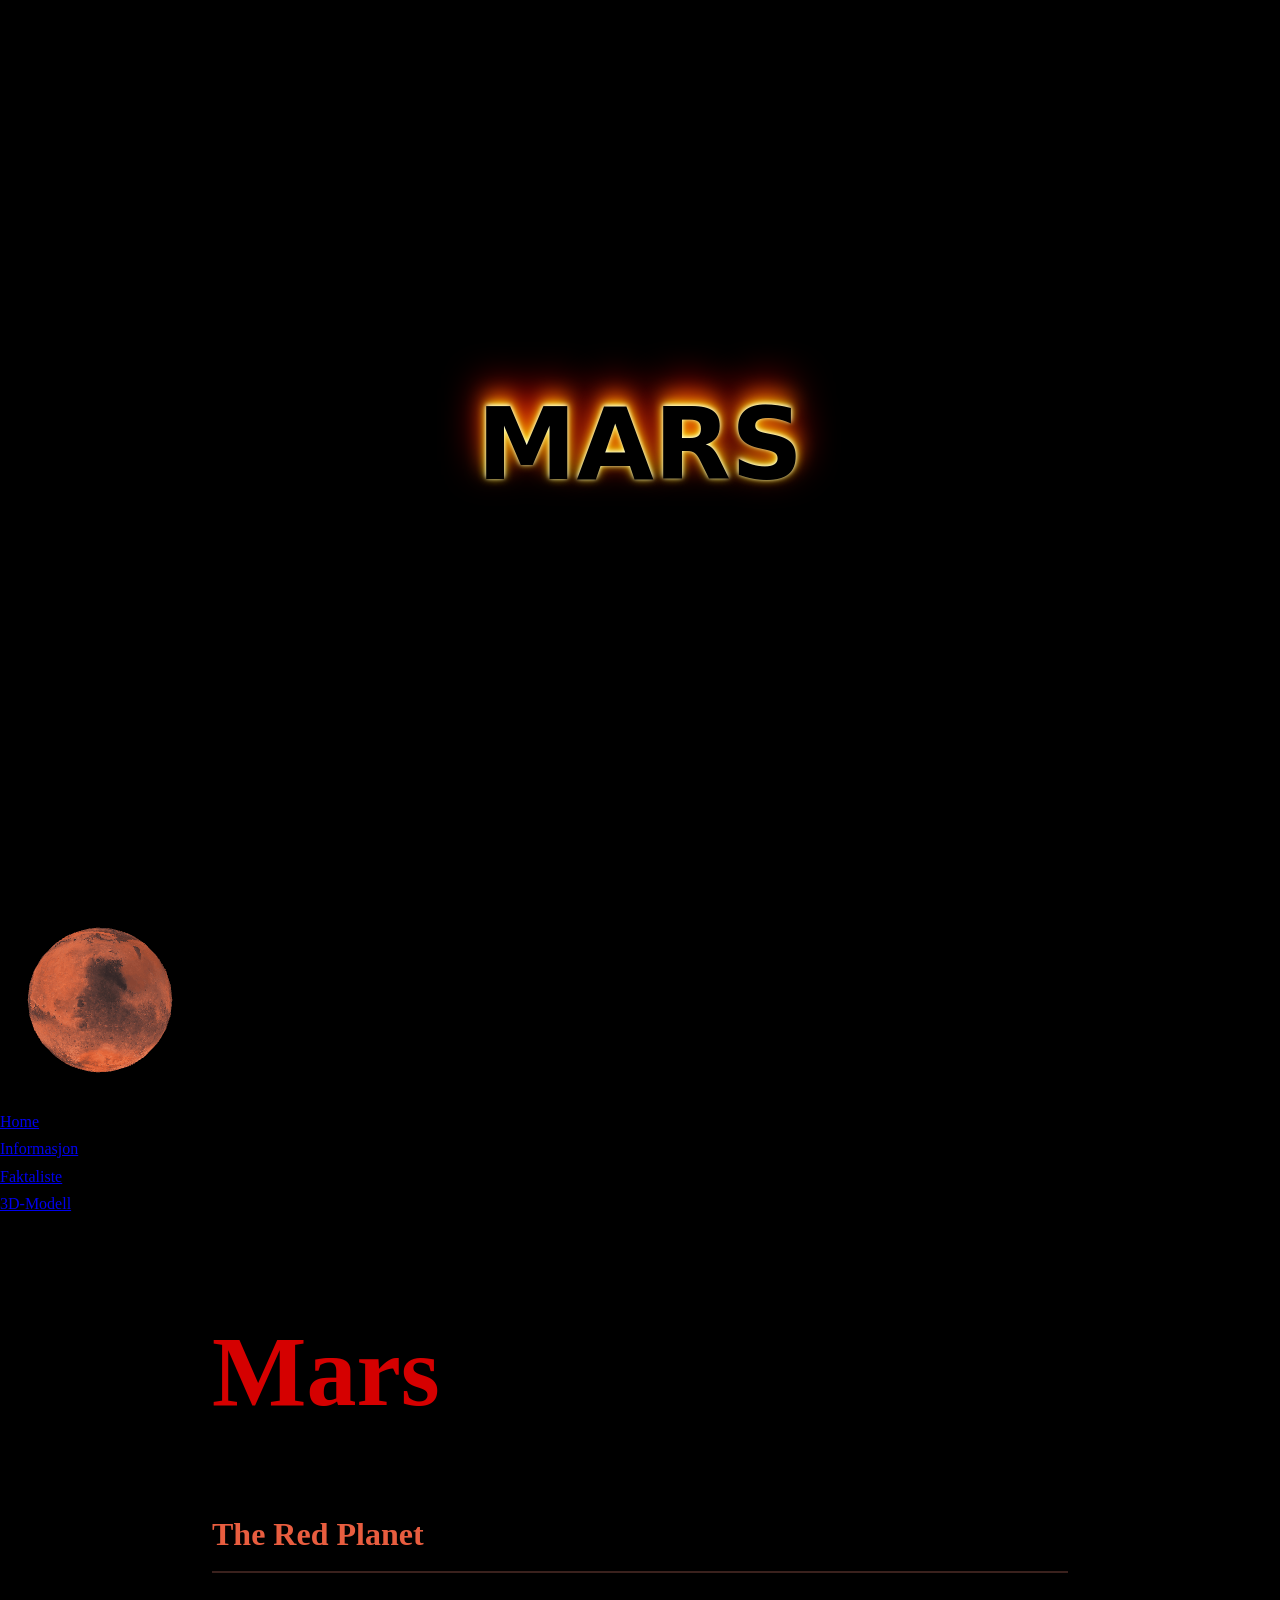
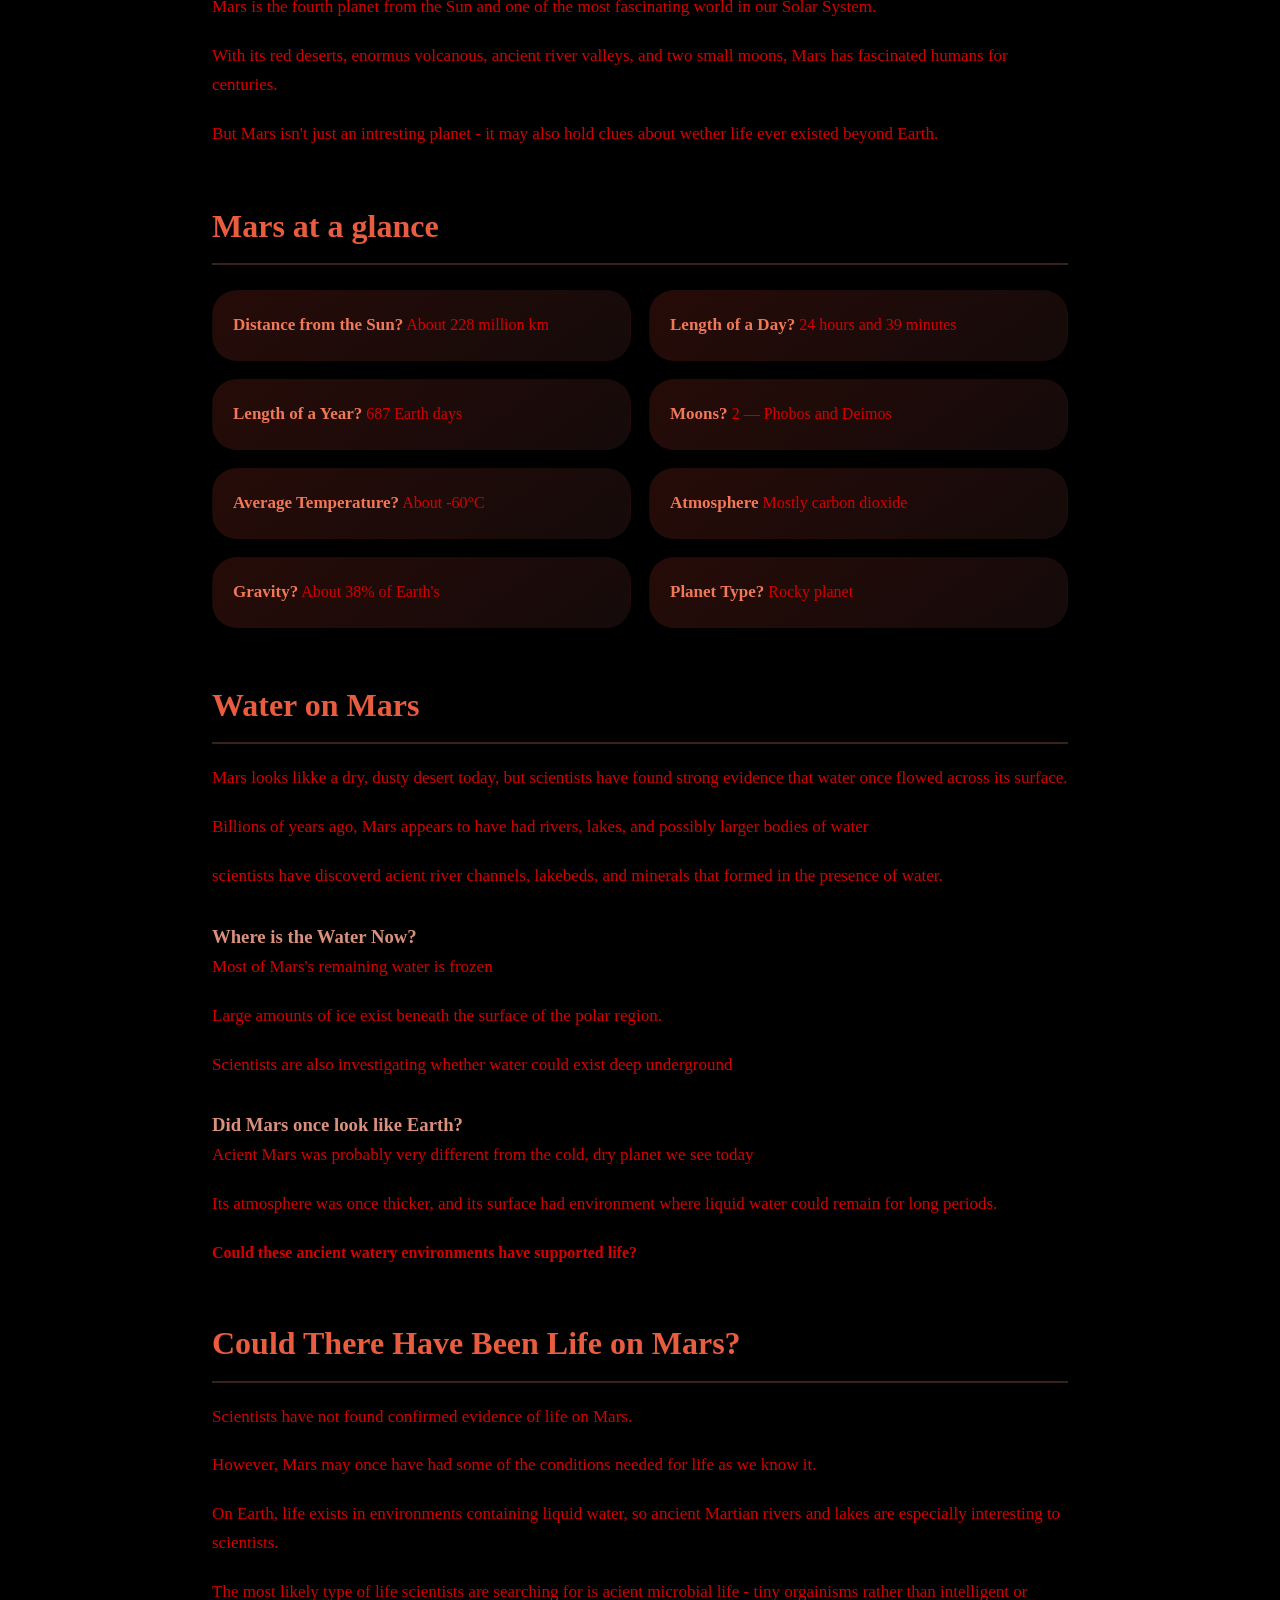
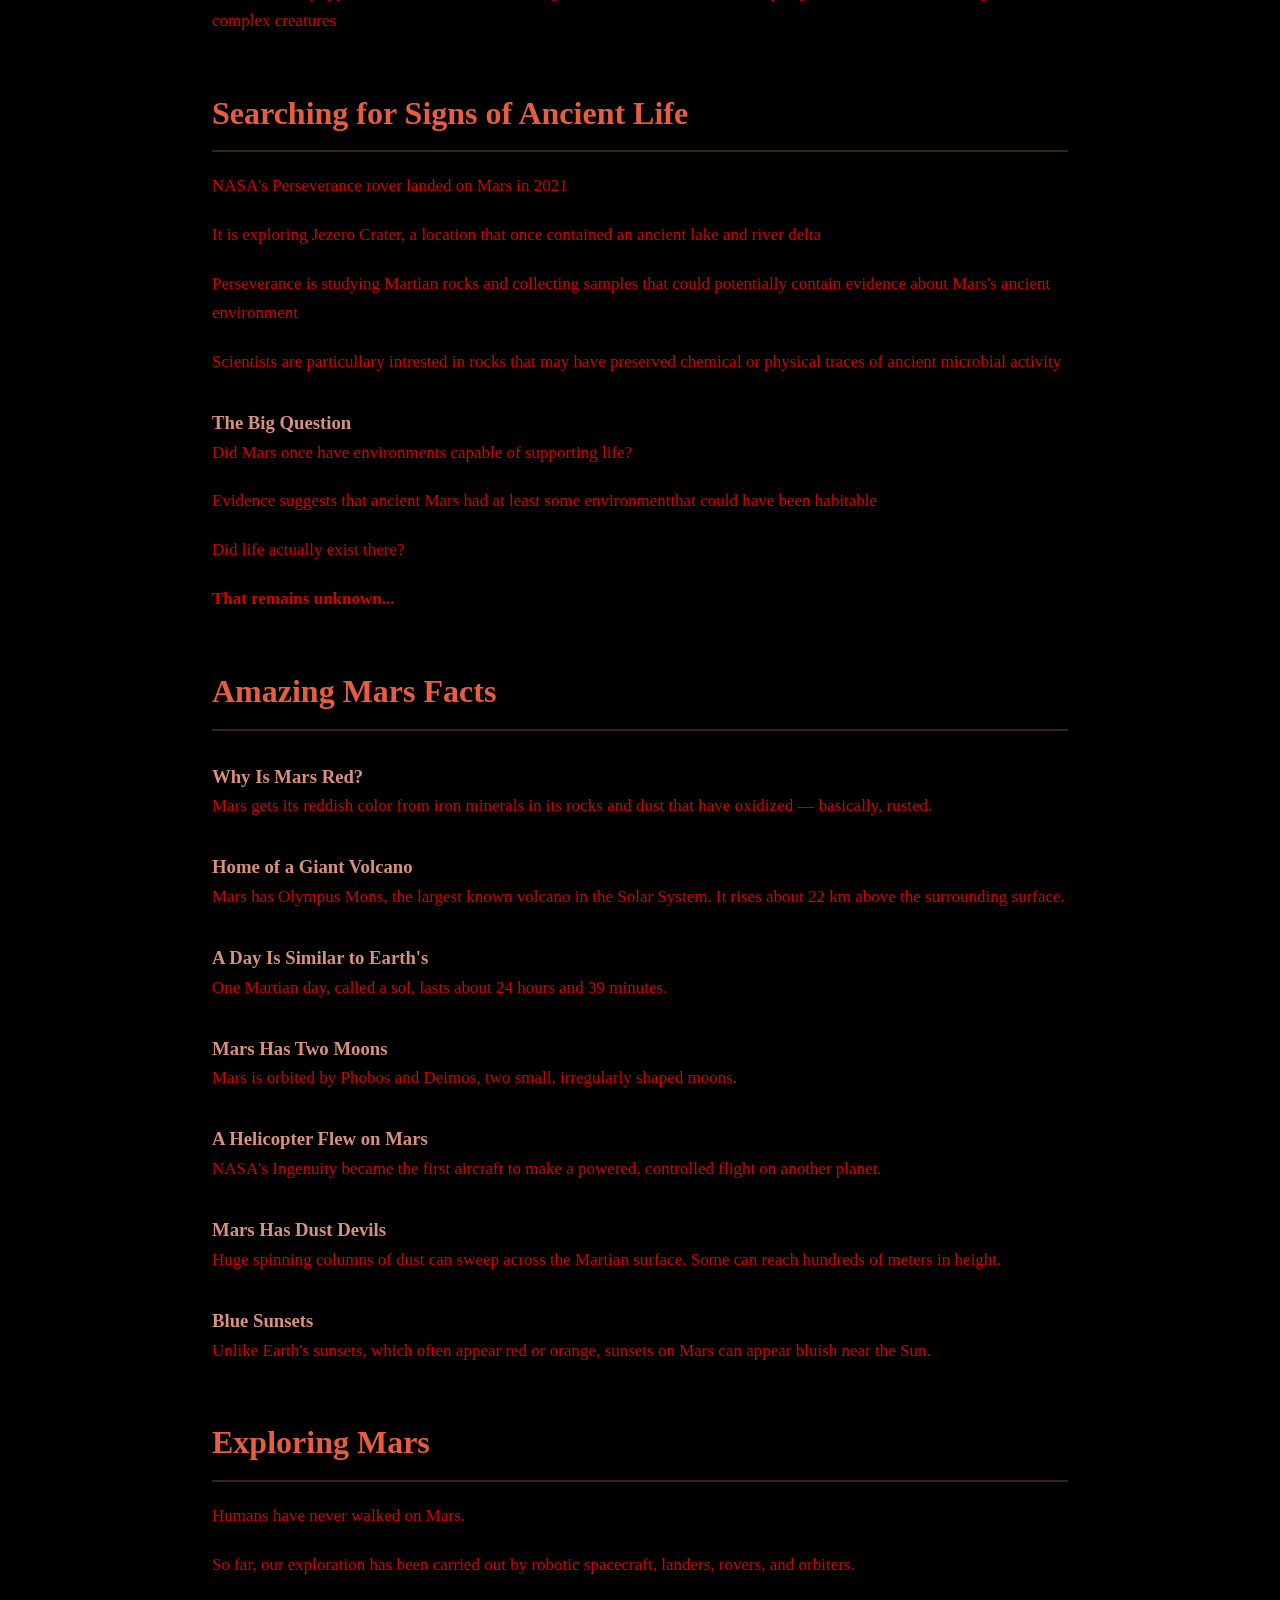
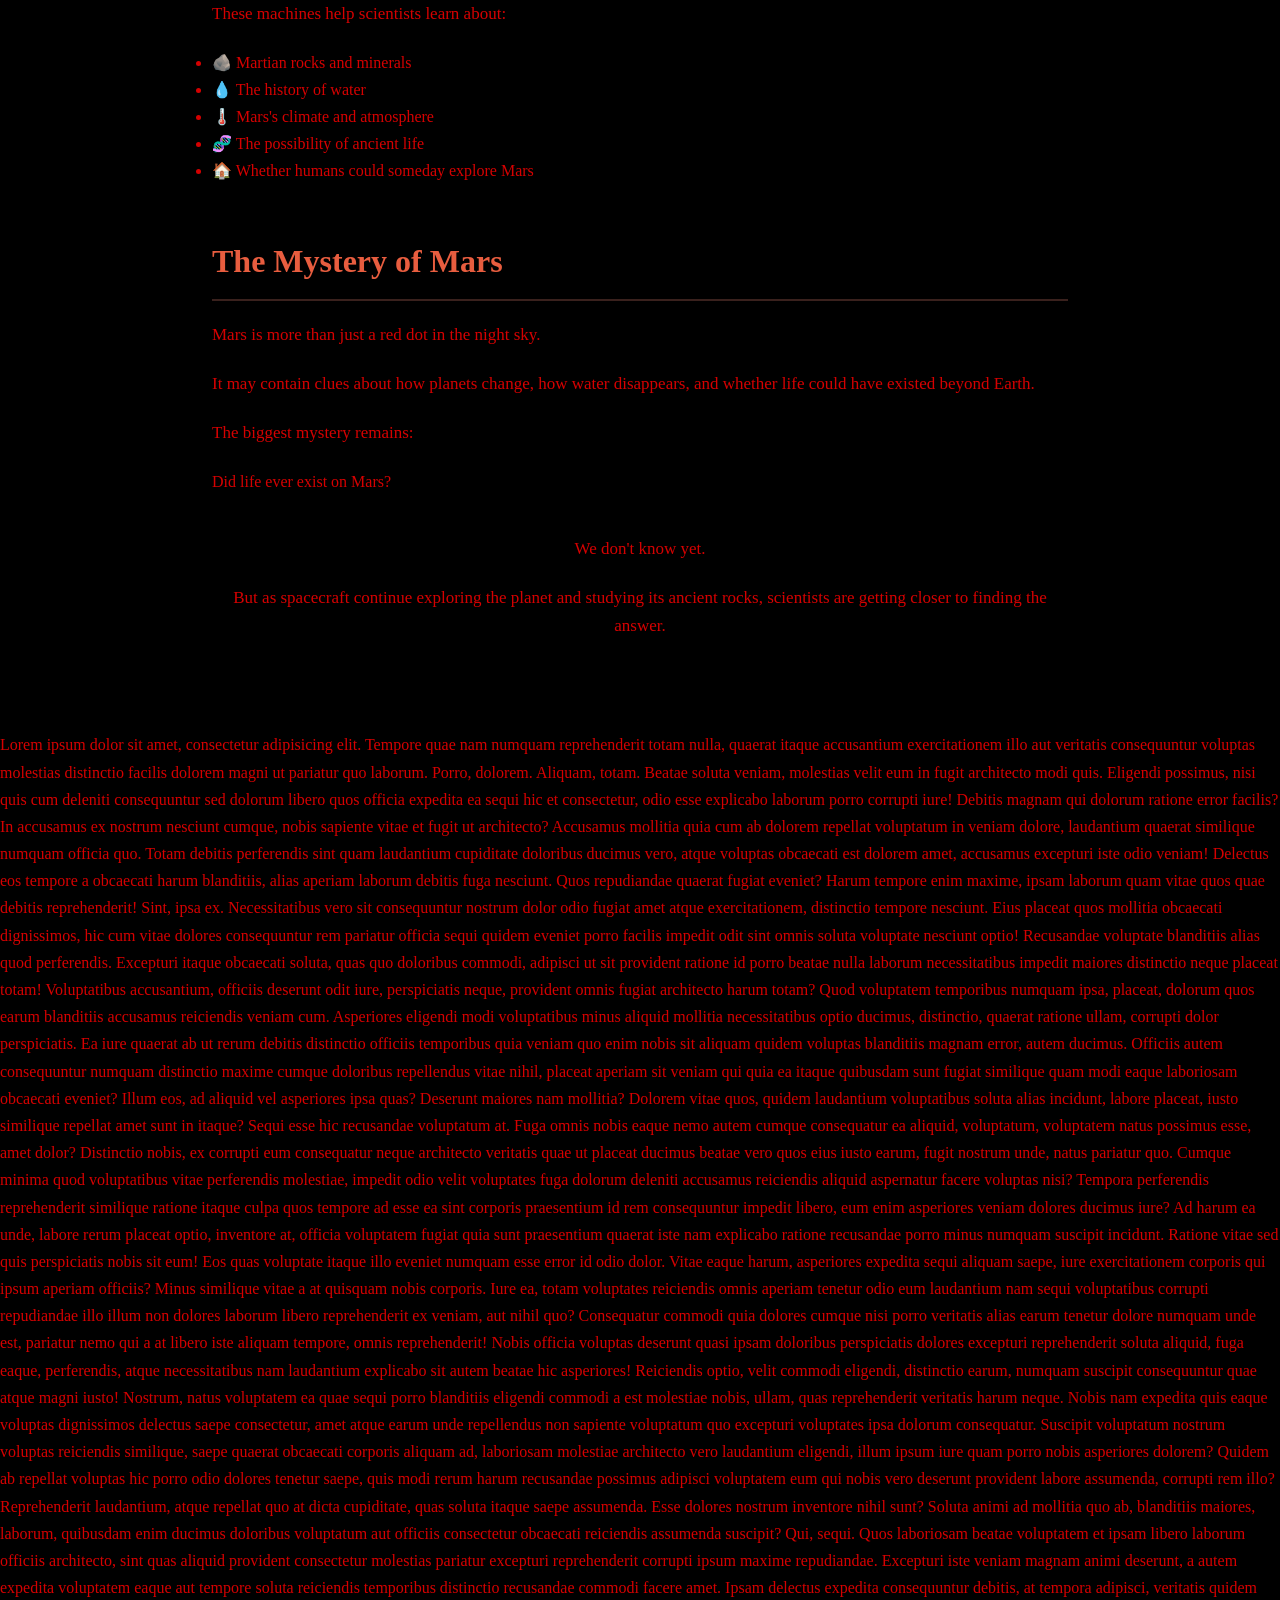
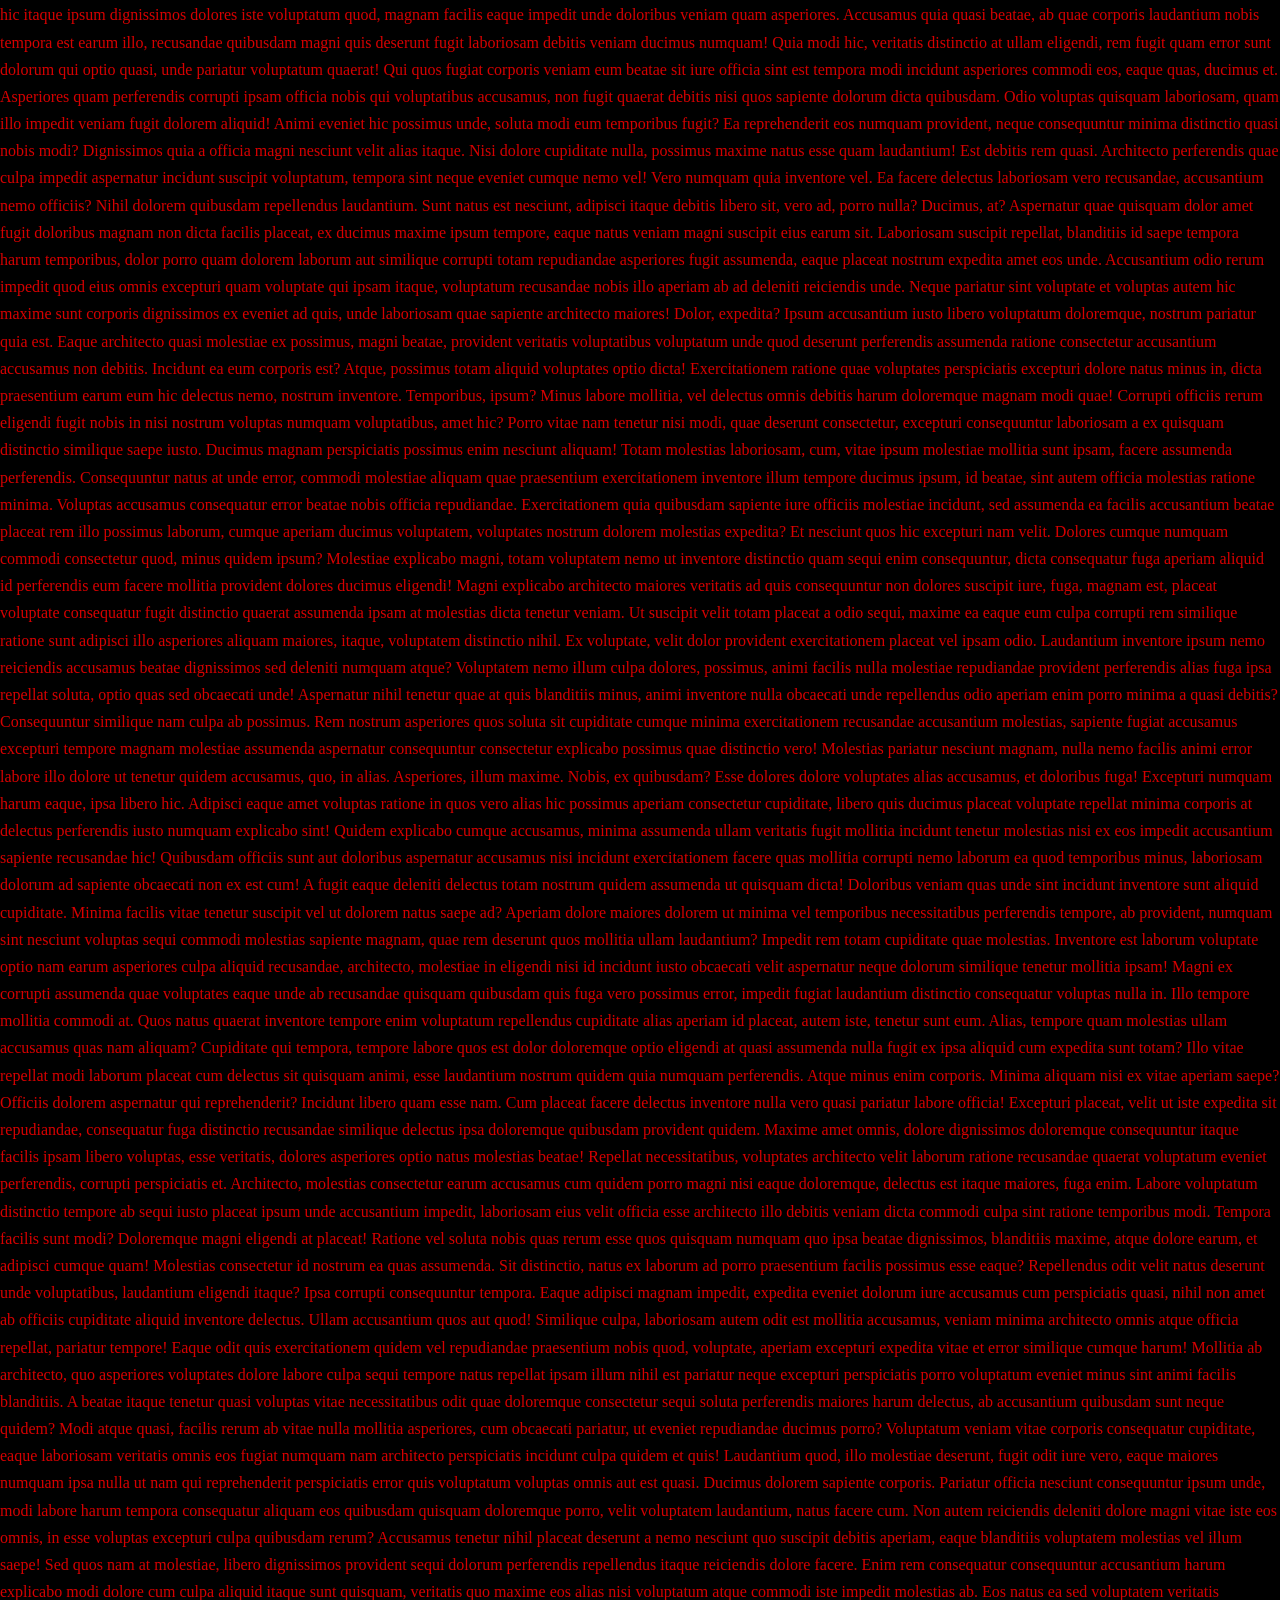
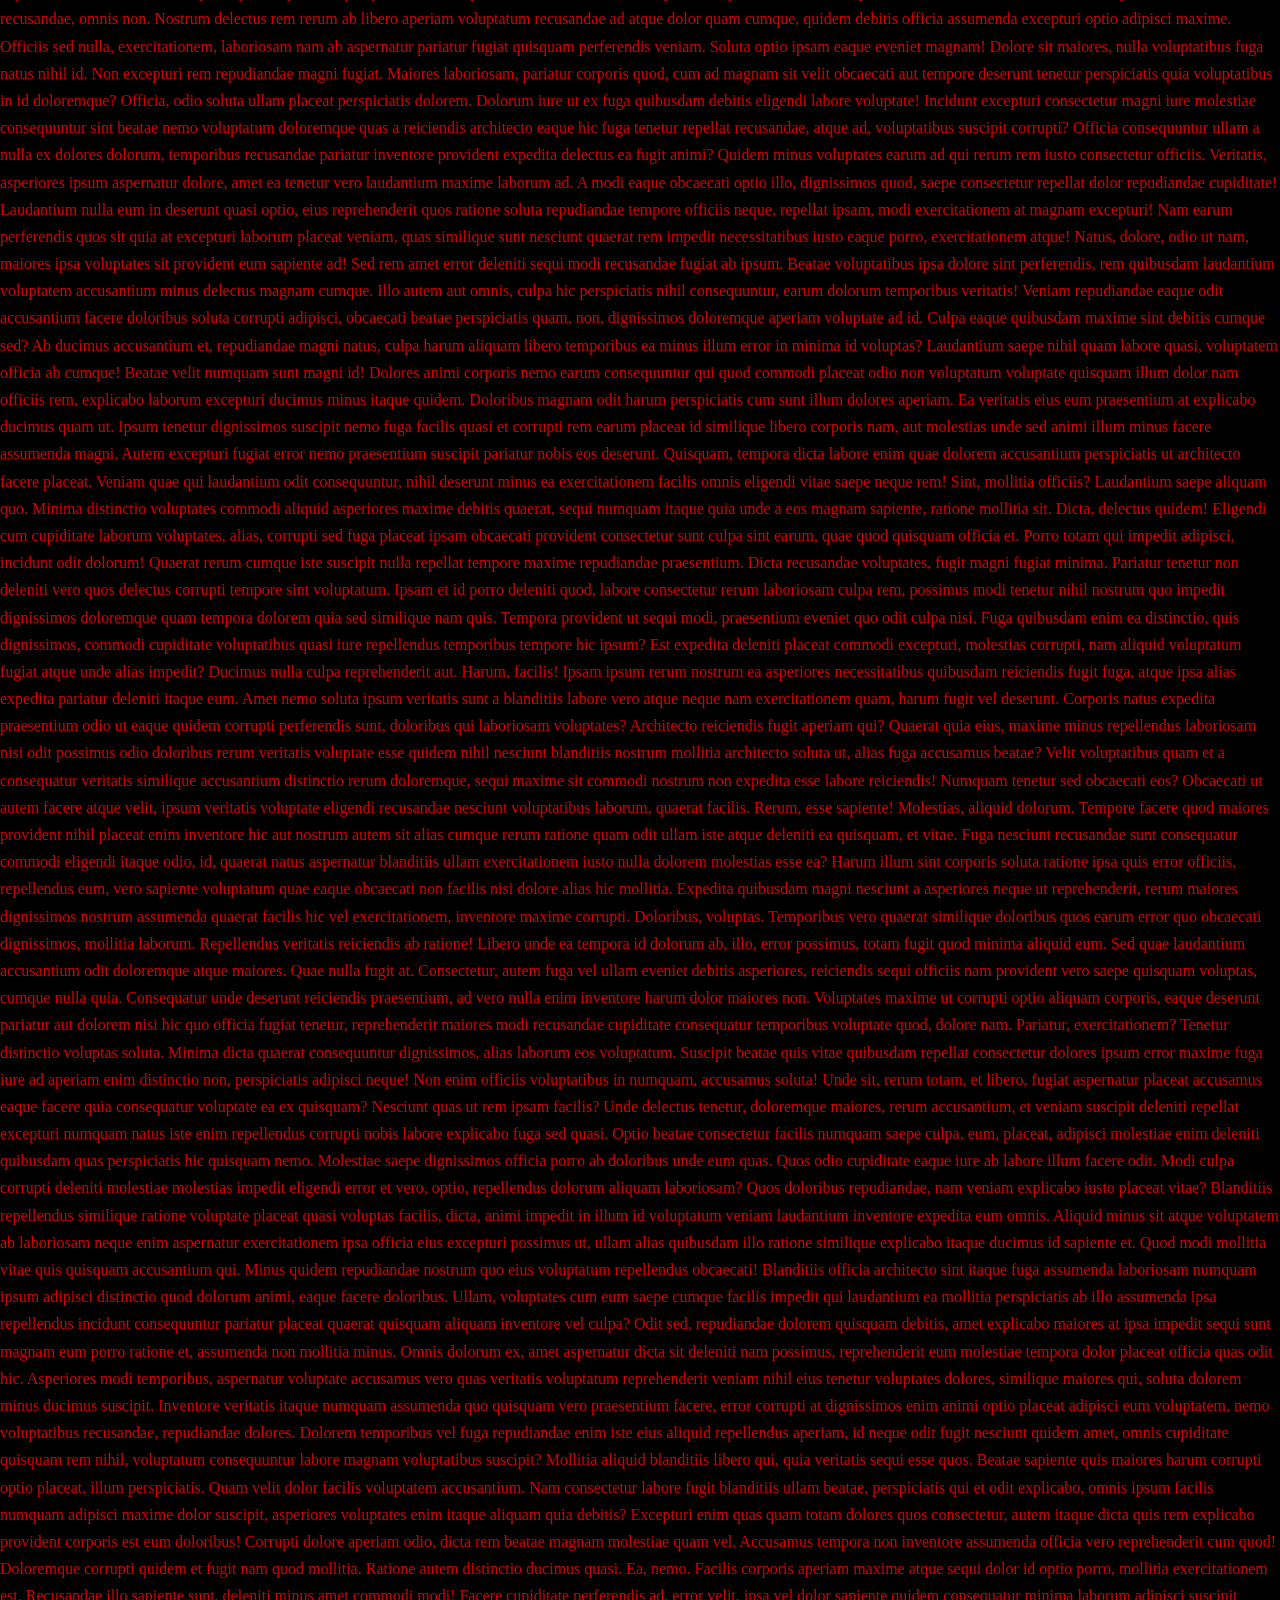
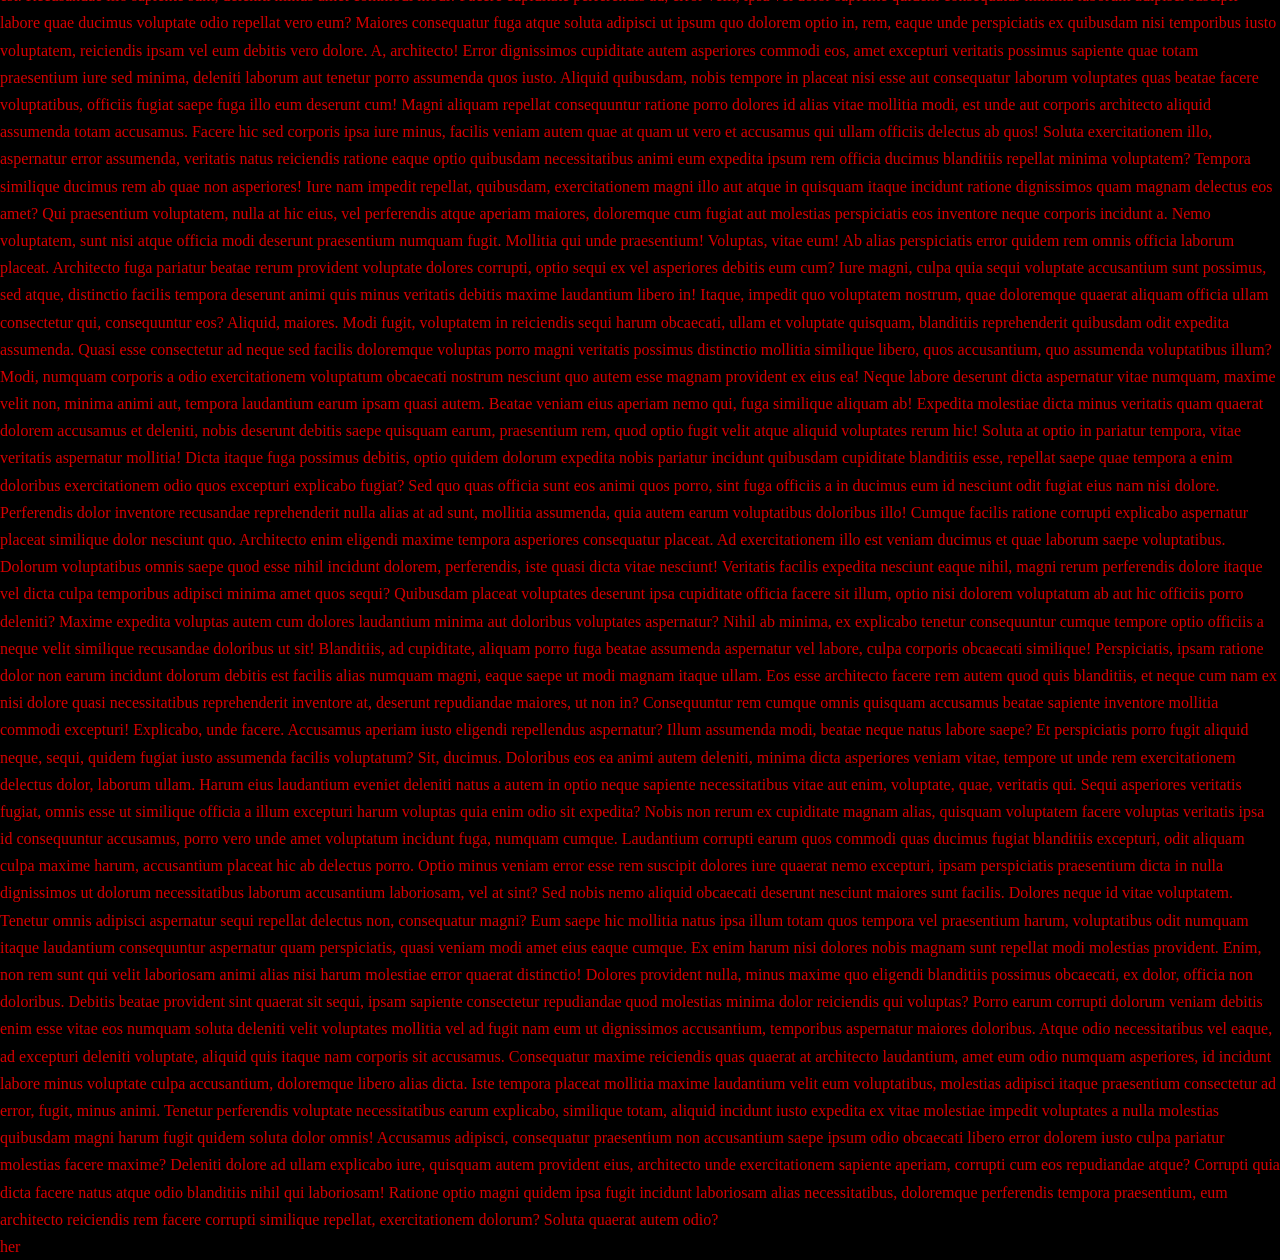
==== index.html @ 97c949d6 "update html" ====
<!doctype html>
<html lang="en">
  <head>
    <meta charset="UTF-8" />
    <meta name="viewport" content="width=device-width, initial-scale=1.0" />
    <title>PROJECT PLANET: MARS</title>
    <link rel="stylesheet" href="style.css" />
  </head>
  <body>
    <div class="hero">
      <video src="video/DASH_9_6_M.mp4" loop autoplay class="big-loop"></video>
      <a href="#spinner"><h1>MARS</h1></a>
    </div>
<header class="stickymars">
        <a href="#"><img src="img/Spinning_Mars.gif" alt="" id="spinner" /></a>
        <div>
          <nav>
            <ul>
              <li><a href="#">Home</a></li>
              <a href="#informasjon">
                <li>Informasjon</li>
              </a>
              <li><a href="#faktaliste">Faktaliste</a></li>
              <li><a href="#3dmodell">3D-Modell</a></li>
            </ul>
          </nav>
        </div>
      </header>
    <div class="maincontainer">
      
      <main>
      <section id="informasjon">
      
        <h1>Mars</h1>

        <h2>The Red Planet</h2>

        <p>Mars is the fourth planet from the Sun and one of the most fascinating world in our Solar System.</p>

        <p>
          With its red deserts, enormus volcanous, ancient river valleys, and two small moons, Mars has fascinated humans for centuries.
        </p>

        <p>But Mars isn't just an intresting planet - it may also hold clues about wether life ever existed beyond Earth. </p>

        <h2>Mars at a glance</h2>

        <div class="facts">

    <div class="fact">
        <strong>Distance from the Sun?</strong>
        About 228 million km
    </div>

    <div class="fact">
        <strong>Length of a Day?</strong>
        24 hours and 39 minutes
    </div>

    <div class="fact">
        <strong>Length of a Year?</strong>
        687 Earth days
    </div>

    <div class="fact">
        <strong>Moons?</strong>
        2 — Phobos and Deimos
    </div>

    <div class="fact">
        <strong>Average Temperature?</strong>
        About -60°C
    </div>

    <div class="fact">
        <strong>Atmosphere</strong>
        Mostly carbon dioxide
    </div>

    <div class="fact">
        <strong>Gravity?</strong>
        About 38% of Earth's
    </div>

    <div class="fact">
        <strong>Planet Type?</strong>
        Rocky planet
    </div>

</div>



            <section class="water">
              <h2>Water on Mars</h2>

              <p>Mars looks likke a dry, dusty desert today, but scientists have found strong evidence that water once flowed across its surface.</p>

              <p>Billions of years ago, Mars appears to have had rivers, lakes, and possibly larger bodies of water</p>

              <p>
                scientists have discoverd acient river channels, lakebeds, and minerals that formed in the presence of water.
              </p>

              <h3>Where is the Water Now?</h3>

              <p>
                Most of Mars's remaining water is frozen
              </p>

              <p>
                Large amounts of ice exist beneath the surface of the polar region.
              </p>

              <p>Scientists are also investigating whether water could exist deep underground</p>

              <h3>Did Mars once look like Earth?</h3>

              <p>
                Acient Mars was probably very different from the cold, dry planet we see today
              </p>

              <p>
                Its atmosphere was once thicker, and its surface had environment where liquid water could remain for long periods.
              </p>

              <div class="highlight">
                <strong>Could these ancient watery environments have supported life?</strong>
              </div>
            </section>

            <section>
              <h2>Could There Have Been Life on Mars?</h2>

              <p>Scientists have not found confirmed evidence of life on Mars. </p>

              <p>
                However, Mars may once have had some of the conditions needed for life as we know it.
              </p>

              <p>
                On Earth, life exists in environments containing liquid water, so ancient Martian rivers and lakes are especially interesting to scientists.
              </p>

              <p>
                The most likely type of life scientists are searching for is acient microbial life - tiny orgainisms rather than intelligent or complex creatures 
              </p>

            </section>

            <section>
              <h2>Searching for Signs of Ancient Life</h2>

              <p>
                NASA's Perseverance rover landed on Mars in 2021
              </p>

              <p>
                It is exploring Jezero Crater, a location that once contained an ancient lake and river delta 
              </p>

              <p>
                Perseverance is studying Martian rocks and collecting samples that could potentially contain evidence about Mars's ancient environment
              </p>

              <p>
                Scientists are particullary intrested in rocks that may have preserved chemical or physical traces of ancient microbial activity 
              </p>

              <div class="highlight">
                  <h3>The Big Question</h3>

                  <p>Did Mars once have environments capable of supporting life?</p>

                  <p>
                    Evidence suggests that ancient Mars had at least some environmentthat could have been habitable
                  </p>

                  <p>
                    Did life actually exist there?
                  </p>

                  <p><strong>That remains unknown...</strong></p>
              </div>
            </section>

            <section>

    <h2>Amazing Mars Facts</h2>


    <h3>Why Is Mars Red?</h3>

    <p>
        Mars gets its reddish color from iron minerals in its rocks
        and dust that have oxidized — basically, rusted.
    </p>


    <h3>Home of a Giant Volcano</h3>

    <p>
        Mars has Olympus Mons, the largest known volcano in the
        Solar System. It rises about 22 km above the surrounding surface.
    </p>


    <h3>A Day Is Similar to Earth's</h3>

    <p>
        One Martian day, called a sol, lasts about 24 hours and
        39 minutes.
    </p>


    <h3>Mars Has Two Moons</h3>

    <p>
        Mars is orbited by Phobos and Deimos, two small,
        irregularly shaped moons.
    </p>


    <h3>A Helicopter Flew on Mars</h3>

    <p>
        NASA's Ingenuity became the first aircraft to make a powered,
        controlled flight on another planet.
    </p>


    <h3>Mars Has Dust Devils</h3>

    <p>
        Huge spinning columns of dust can sweep across the Martian
        surface. Some can reach hundreds of meters in height.
    </p>


    <h3>Blue Sunsets</h3>

    <p>
        Unlike Earth's sunsets, which often appear red or orange,
        sunsets on Mars can appear bluish near the Sun.
    </p>

</section>



<section>

    <h2> Exploring Mars</h2>

    <p>
        Humans have never walked on Mars.
    </p>

    <p>
        So far, our exploration has been carried out by robotic
        spacecraft, landers, rovers, and orbiters.
    </p>

    <p>
        These machines help scientists learn about:
    </p>

    <ul>
        <li>🪨 Martian rocks and minerals</li>
        <li>💧 The history of water</li>
        <li>🌡️ Mars's climate and atmosphere</li>
        <li>🧬 The possibility of ancient life</li>
        <li>🏠 Whether humans could someday explore Mars</li>
    </ul>

</section>



<section>

    <h2>The Mystery of Mars</h2>

    <p>
        Mars is more than just a red dot in the night sky.
    </p>

    <p>
        It may contain clues about how planets change, how water
        disappears, and whether life could have existed beyond Earth.
    </p>

    <p>
        The biggest mystery remains:
    </p>

    <div class="question">
        Did life ever exist on Mars?
    </div>

    <p style="text-align: center; margin-top: 40px;">
        We don't know yet.
    </p>

    <p style="text-align: center;">
        But as spacecraft continue exploring the planet and studying
        its ancient rocks, scientists are getting closer to finding
        the answer.
    </p>

</section>
    </div>

</section>
        </div>
        
       
       
       
        
        
        
        


      </section>
      <section id="faktaliste">
        <p>
          Lorem ipsum dolor sit amet, consectetur adipisicing elit. Tempore quae
          nam numquam reprehenderit totam nulla, quaerat itaque accusantium
          exercitationem illo aut veritatis consequuntur voluptas molestias
          distinctio facilis dolorem magni ut pariatur quo laborum. Porro,
          dolorem. Aliquam, totam. Beatae soluta veniam, molestias velit eum in
          fugit architecto modi quis. Eligendi possimus, nisi quis cum deleniti
          consequuntur sed dolorum libero quos officia expedita ea sequi hic et
          consectetur, odio esse explicabo laborum porro corrupti iure! Debitis
          magnam qui dolorum ratione error facilis? In accusamus ex nostrum
          nesciunt cumque, nobis sapiente vitae et fugit ut architecto?
          Accusamus mollitia quia cum ab dolorem repellat voluptatum in veniam
          dolore, laudantium quaerat similique numquam officia quo. Totam
          debitis perferendis sint quam laudantium cupiditate doloribus ducimus
          vero, atque voluptas obcaecati est dolorem amet, accusamus excepturi
          iste odio veniam! Delectus eos tempore a obcaecati harum blanditiis,
          alias aperiam laborum debitis fuga nesciunt. Quos repudiandae quaerat
          fugiat eveniet? Harum tempore enim maxime, ipsam laborum quam vitae
          quos quae debitis reprehenderit! Sint, ipsa ex. Necessitatibus vero
          sit consequuntur nostrum dolor odio fugiat amet atque exercitationem,
          distinctio tempore nesciunt. Eius placeat quos mollitia obcaecati
          dignissimos, hic cum vitae dolores consequuntur rem pariatur officia
          sequi quidem eveniet porro facilis impedit odit sint omnis soluta
          voluptate nesciunt optio! Recusandae voluptate blanditiis alias quod
          perferendis. Excepturi itaque obcaecati soluta, quas quo doloribus
          commodi, adipisci ut sit provident ratione id porro beatae nulla
          laborum necessitatibus impedit maiores distinctio neque placeat totam!
          Voluptatibus accusantium, officiis deserunt odit iure, perspiciatis
          neque, provident omnis fugiat architecto harum totam? Quod voluptatem
          temporibus numquam ipsa, placeat, dolorum quos earum blanditiis
          accusamus reiciendis veniam cum. Asperiores eligendi modi voluptatibus
          minus aliquid mollitia necessitatibus optio ducimus, distinctio,
          quaerat ratione ullam, corrupti dolor perspiciatis. Ea iure quaerat ab
          ut rerum debitis distinctio officiis temporibus quia veniam quo enim
          nobis sit aliquam quidem voluptas blanditiis magnam error, autem
          ducimus. Officiis autem consequuntur numquam distinctio maxime cumque
          doloribus repellendus vitae nihil, placeat aperiam sit veniam qui quia
          ea itaque quibusdam sunt fugiat similique quam modi eaque laboriosam
          obcaecati eveniet? Illum eos, ad aliquid vel asperiores ipsa quas?
          Deserunt maiores nam mollitia? Dolorem vitae quos, quidem laudantium
          voluptatibus soluta alias incidunt, labore placeat, iusto similique
          repellat amet sunt in itaque? Sequi esse hic recusandae voluptatum at.
          Fuga omnis nobis eaque nemo autem cumque consequatur ea aliquid,
          voluptatum, voluptatem natus possimus esse, amet dolor? Distinctio
          nobis, ex corrupti eum consequatur neque architecto veritatis quae ut
          placeat ducimus beatae vero quos eius iusto earum, fugit nostrum unde,
          natus pariatur quo. Cumque minima quod voluptatibus vitae perferendis
          molestiae, impedit odio velit voluptates fuga dolorum deleniti
          accusamus reiciendis aliquid aspernatur facere voluptas nisi? Tempora
          perferendis reprehenderit similique ratione itaque culpa quos tempore
          ad esse ea sint corporis praesentium id rem consequuntur impedit
          libero, eum enim asperiores veniam dolores ducimus iure? Ad harum ea
          unde, labore rerum placeat optio, inventore at, officia voluptatem
          fugiat quia sunt praesentium quaerat iste nam explicabo ratione
          recusandae porro minus numquam suscipit incidunt. Ratione vitae sed
          quis perspiciatis nobis sit eum! Eos quas voluptate itaque illo
          eveniet numquam esse error id odio dolor. Vitae eaque harum,
          asperiores expedita sequi aliquam saepe, iure exercitationem corporis
          qui ipsum aperiam officiis? Minus similique vitae a at quisquam nobis
          corporis. Iure ea, totam voluptates reiciendis omnis aperiam tenetur
          odio eum laudantium nam sequi voluptatibus corrupti repudiandae illo
          illum non dolores laborum libero reprehenderit ex veniam, aut nihil
          quo? Consequatur commodi quia dolores cumque nisi porro veritatis
          alias earum tenetur dolore numquam unde est, pariatur nemo qui a at
          libero iste aliquam tempore, omnis reprehenderit! Nobis officia
          voluptas deserunt quasi ipsam doloribus perspiciatis dolores excepturi
          reprehenderit soluta aliquid, fuga eaque, perferendis, atque
          necessitatibus nam laudantium explicabo sit autem beatae hic
          asperiores! Reiciendis optio, velit commodi eligendi, distinctio
          earum, numquam suscipit consequuntur quae atque magni iusto! Nostrum,
          natus voluptatem ea quae sequi porro blanditiis eligendi commodi a est
          molestiae nobis, ullam, quas reprehenderit veritatis harum neque.
          Nobis nam expedita quis eaque voluptas dignissimos delectus saepe
          consectetur, amet atque earum unde repellendus non sapiente voluptatum
          quo excepturi voluptates ipsa dolorum consequatur. Suscipit voluptatum
          nostrum voluptas reiciendis similique, saepe quaerat obcaecati
          corporis aliquam ad, laboriosam molestiae architecto vero laudantium
          eligendi, illum ipsum iure quam porro nobis asperiores dolorem? Quidem
          ab repellat voluptas hic porro odio dolores tenetur saepe, quis modi
          rerum harum recusandae possimus adipisci voluptatem eum qui nobis vero
          deserunt provident labore assumenda, corrupti rem illo? Reprehenderit
          laudantium, atque repellat quo at dicta cupiditate, quas soluta itaque
          saepe assumenda. Esse dolores nostrum inventore nihil sunt? Soluta
          animi ad mollitia quo ab, blanditiis maiores, laborum, quibusdam enim
          ducimus doloribus voluptatum aut officiis consectetur obcaecati
          reiciendis assumenda suscipit? Qui, sequi. Quos laboriosam beatae
          voluptatem et ipsam libero laborum officiis architecto, sint quas
          aliquid provident consectetur molestias pariatur excepturi
          reprehenderit corrupti ipsum maxime repudiandae. Excepturi iste veniam
          magnam animi deserunt, a autem expedita voluptatem eaque aut tempore
          soluta reiciendis temporibus distinctio recusandae commodi facere
          amet. Ipsam delectus expedita consequuntur debitis, at tempora
          adipisci, veritatis quidem hic itaque ipsum dignissimos dolores iste
          voluptatum quod, magnam facilis eaque impedit unde doloribus veniam
          quam asperiores. Accusamus quia quasi beatae, ab quae corporis
          laudantium nobis tempora est earum illo, recusandae quibusdam magni
          quis deserunt fugit laboriosam debitis veniam ducimus numquam! Quia
          modi hic, veritatis distinctio at ullam eligendi, rem fugit quam error
          sunt dolorum qui optio quasi, unde pariatur voluptatum quaerat! Qui
          quos fugiat corporis veniam eum beatae sit iure officia sint est
          tempora modi incidunt asperiores commodi eos, eaque quas, ducimus et.
          Asperiores quam perferendis corrupti ipsam officia nobis qui
          voluptatibus accusamus, non fugit quaerat debitis nisi quos sapiente
          dolorum dicta quibusdam. Odio voluptas quisquam laboriosam, quam illo
          impedit veniam fugit dolorem aliquid! Animi eveniet hic possimus unde,
          soluta modi eum temporibus fugit? Ea reprehenderit eos numquam
          provident, neque consequuntur minima distinctio quasi nobis modi?
          Dignissimos quia a officia magni nesciunt velit alias itaque. Nisi
          dolore cupiditate nulla, possimus maxime natus esse quam laudantium!
          Est debitis rem quasi. Architecto perferendis quae culpa impedit
          aspernatur incidunt suscipit voluptatum, tempora sint neque eveniet
          cumque nemo vel! Vero numquam quia inventore vel. Ea facere delectus
          laboriosam vero recusandae, accusantium nemo officiis? Nihil dolorem
          quibusdam repellendus laudantium. Sunt natus est nesciunt, adipisci
          itaque debitis libero sit, vero ad, porro nulla? Ducimus, at?
          Aspernatur quae quisquam dolor amet fugit doloribus magnam non dicta
          facilis placeat, ex ducimus maxime ipsum tempore, eaque natus veniam
          magni suscipit eius earum sit. Laboriosam suscipit repellat,
          blanditiis id saepe tempora harum temporibus, dolor porro quam dolorem
          laborum aut similique corrupti totam repudiandae asperiores fugit
          assumenda, eaque placeat nostrum expedita amet eos unde. Accusantium
          odio rerum impedit quod eius omnis excepturi quam voluptate qui ipsam
          itaque, voluptatum recusandae nobis illo aperiam ab ad deleniti
          reiciendis unde. Neque pariatur sint voluptate et voluptas autem hic
          maxime sunt corporis dignissimos ex eveniet ad quis, unde laboriosam
          quae sapiente architecto maiores! Dolor, expedita? Ipsum accusantium
          iusto libero voluptatum doloremque, nostrum pariatur quia est. Eaque
          architecto quasi molestiae ex possimus, magni beatae, provident
          veritatis voluptatibus voluptatum unde quod deserunt perferendis
          assumenda ratione consectetur accusantium accusamus non debitis.
          Incidunt ea eum corporis est? Atque, possimus totam aliquid voluptates
          optio dicta! Exercitationem ratione quae voluptates perspiciatis
          excepturi dolore natus minus in, dicta praesentium earum eum hic
          delectus nemo, nostrum inventore. Temporibus, ipsum? Minus labore
          mollitia, vel delectus omnis debitis harum doloremque magnam modi
          quae! Corrupti officiis rerum eligendi fugit nobis in nisi nostrum
          voluptas numquam voluptatibus, amet hic? Porro vitae nam tenetur nisi
          modi, quae deserunt consectetur, excepturi consequuntur laboriosam a
          ex quisquam distinctio similique saepe iusto. Ducimus magnam
          perspiciatis possimus enim nesciunt aliquam! Totam molestias
          laboriosam, cum, vitae ipsum molestiae mollitia sunt ipsam, facere
          assumenda perferendis. Consequuntur natus at unde error, commodi
          molestiae aliquam quae praesentium exercitationem inventore illum
          tempore ducimus ipsum, id beatae, sint autem officia molestias ratione
          minima. Voluptas accusamus consequatur error beatae nobis officia
          repudiandae. Exercitationem quia quibusdam sapiente iure officiis
          molestiae incidunt, sed assumenda ea facilis accusantium beatae
          placeat rem illo possimus laborum, cumque aperiam ducimus voluptatem,
          voluptates nostrum dolorem molestias expedita? Et nesciunt quos hic
          excepturi nam velit. Dolores cumque numquam commodi consectetur quod,
          minus quidem ipsum? Molestiae explicabo magni, totam voluptatem nemo
          ut inventore distinctio quam sequi enim consequuntur, dicta
          consequatur fuga aperiam aliquid id perferendis eum facere mollitia
          provident dolores ducimus eligendi! Magni explicabo architecto maiores
          veritatis ad quis consequuntur non dolores suscipit iure, fuga, magnam
          est, placeat voluptate consequatur fugit distinctio quaerat assumenda
          ipsam at molestias dicta tenetur veniam. Ut suscipit velit totam
          placeat a odio sequi, maxime ea eaque eum culpa corrupti rem similique
          ratione sunt adipisci illo asperiores aliquam maiores, itaque,
          voluptatem distinctio nihil. Ex voluptate, velit dolor provident
          exercitationem placeat vel ipsam odio. Laudantium inventore ipsum nemo
          reiciendis accusamus beatae dignissimos sed deleniti numquam atque?
          Voluptatem nemo illum culpa dolores, possimus, animi facilis nulla
          molestiae repudiandae provident perferendis alias fuga ipsa repellat
          soluta, optio quas sed obcaecati unde! Aspernatur nihil tenetur quae
          at quis blanditiis minus, animi inventore nulla obcaecati unde
          repellendus odio aperiam enim porro minima a quasi debitis?
          Consequuntur similique nam culpa ab possimus. Rem nostrum asperiores
          quos soluta sit cupiditate cumque minima exercitationem recusandae
          accusantium molestias, sapiente fugiat accusamus excepturi tempore
          magnam molestiae assumenda aspernatur consequuntur consectetur
          explicabo possimus quae distinctio vero! Molestias pariatur nesciunt
          magnam, nulla nemo facilis animi error labore illo dolore ut tenetur
          quidem accusamus, quo, in alias. Asperiores, illum maxime. Nobis, ex
          quibusdam? Esse dolores dolore voluptates alias accusamus, et
          doloribus fuga! Excepturi numquam harum eaque, ipsa libero hic.
          Adipisci eaque amet voluptas ratione in quos vero alias hic possimus
          aperiam consectetur cupiditate, libero quis ducimus placeat voluptate
          repellat minima corporis at delectus perferendis iusto numquam
          explicabo sint! Quidem explicabo cumque accusamus, minima assumenda
          ullam veritatis fugit mollitia incidunt tenetur molestias nisi ex eos
          impedit accusantium sapiente recusandae hic! Quibusdam officiis sunt
          aut doloribus aspernatur accusamus nisi incidunt exercitationem facere
          quas mollitia corrupti nemo laborum ea quod temporibus minus,
          laboriosam dolorum ad sapiente obcaecati non ex est cum! A fugit eaque
          deleniti delectus totam nostrum quidem assumenda ut quisquam dicta!
          Doloribus veniam quas unde sint incidunt inventore sunt aliquid
          cupiditate. Minima facilis vitae tenetur suscipit vel ut dolorem natus
          saepe ad? Aperiam dolore maiores dolorem ut minima vel temporibus
          necessitatibus perferendis tempore, ab provident, numquam sint
          nesciunt voluptas sequi commodi molestias sapiente magnam, quae rem
          deserunt quos mollitia ullam laudantium? Impedit rem totam cupiditate
          quae molestias. Inventore est laborum voluptate optio nam earum
          asperiores culpa aliquid recusandae, architecto, molestiae in eligendi
          nisi id incidunt iusto obcaecati velit aspernatur neque dolorum
          similique tenetur mollitia ipsam! Magni ex corrupti assumenda quae
          voluptates eaque unde ab recusandae quisquam quibusdam quis fuga vero
          possimus error, impedit fugiat laudantium distinctio consequatur
          voluptas nulla in. Illo tempore mollitia commodi at. Quos natus
          quaerat inventore tempore enim voluptatum repellendus cupiditate alias
          aperiam id placeat, autem iste, tenetur sunt eum. Alias, tempore quam
          molestias ullam accusamus quas nam aliquam? Cupiditate qui tempora,
          tempore labore quos est dolor doloremque optio eligendi at quasi
          assumenda nulla fugit ex ipsa aliquid cum expedita sunt totam? Illo
          vitae repellat modi laborum placeat cum delectus sit quisquam animi,
          esse laudantium nostrum quidem quia numquam perferendis. Atque minus
          enim corporis. Minima aliquam nisi ex vitae aperiam saepe? Officiis
          dolorem aspernatur qui reprehenderit? Incidunt libero quam esse nam.
          Cum placeat facere delectus inventore nulla vero quasi pariatur labore
          officia! Excepturi placeat, velit ut iste expedita sit repudiandae,
          consequatur fuga distinctio recusandae similique delectus ipsa
          doloremque quibusdam provident quidem. Maxime amet omnis, dolore
          dignissimos doloremque consequuntur itaque facilis ipsam libero
          voluptas, esse veritatis, dolores asperiores optio natus molestias
          beatae! Repellat necessitatibus, voluptates architecto velit laborum
          ratione recusandae quaerat voluptatum eveniet perferendis, corrupti
          perspiciatis et. Architecto, molestias consectetur earum accusamus cum
          quidem porro magni nisi eaque doloremque, delectus est itaque maiores,
          fuga enim. Labore voluptatum distinctio tempore ab sequi iusto placeat
          ipsum unde accusantium impedit, laboriosam eius velit officia esse
          architecto illo debitis veniam dicta commodi culpa sint ratione
          temporibus modi. Tempora facilis sunt modi? Doloremque magni eligendi
          at placeat! Ratione vel soluta nobis quas rerum esse quos quisquam
          numquam quo ipsa beatae dignissimos, blanditiis maxime, atque dolore
          earum, et adipisci cumque quam! Molestias consectetur id nostrum ea
          quas assumenda. Sit distinctio, natus ex laborum ad porro praesentium
          facilis possimus esse eaque? Repellendus odit velit natus deserunt
          unde voluptatibus, laudantium eligendi itaque? Ipsa corrupti
          consequuntur tempora. Eaque adipisci magnam impedit, expedita eveniet
          dolorum iure accusamus cum perspiciatis quasi, nihil non amet ab
          officiis cupiditate aliquid inventore delectus. Ullam accusantium quos
          aut quod! Similique culpa, laboriosam autem odit est mollitia
          accusamus, veniam minima architecto omnis atque officia repellat,
          pariatur tempore! Eaque odit quis exercitationem quidem vel
          repudiandae praesentium nobis quod, voluptate, aperiam excepturi
          expedita vitae et error similique cumque harum! Mollitia ab
          architecto, quo asperiores voluptates dolore labore culpa sequi
          tempore natus repellat ipsam illum nihil est pariatur neque excepturi
          perspiciatis porro voluptatum eveniet minus sint animi facilis
          blanditiis. A beatae itaque tenetur quasi voluptas vitae
          necessitatibus odit quae doloremque consectetur sequi soluta
          perferendis maiores harum delectus, ab accusantium quibusdam sunt
          neque quidem? Modi atque quasi, facilis rerum ab vitae nulla mollitia
          asperiores, cum obcaecati pariatur, ut eveniet repudiandae ducimus
          porro? Voluptatum veniam vitae corporis consequatur cupiditate, eaque
          laboriosam veritatis omnis eos fugiat numquam nam architecto
          perspiciatis incidunt culpa quidem et quis! Laudantium quod, illo
          molestiae deserunt, fugit odit iure vero, eaque maiores numquam ipsa
          nulla ut nam qui reprehenderit perspiciatis error quis voluptatum
          voluptas omnis aut est quasi. Ducimus dolorem sapiente corporis.
          Pariatur officia nesciunt consequuntur ipsum unde, modi labore harum
          tempora consequatur aliquam eos quibusdam quisquam doloremque porro,
          velit voluptatem laudantium, natus facere cum. Non autem reiciendis
          deleniti dolore magni vitae iste eos omnis, in esse voluptas excepturi
          culpa quibusdam rerum? Accusamus tenetur nihil placeat deserunt a nemo
          nesciunt quo suscipit debitis aperiam, eaque blanditiis voluptatem
          molestias vel illum saepe! Sed quos nam at molestiae, libero
          dignissimos provident sequi dolorum perferendis repellendus itaque
          reiciendis dolore facere. Enim rem consequatur consequuntur
          accusantium harum explicabo modi dolore cum culpa aliquid itaque sunt
          quisquam, veritatis quo maxime eos alias nisi voluptatum atque commodi
          iste impedit molestias ab. Eos natus ea sed voluptatem veritatis
          recusandae, omnis non. Nostrum delectus rem rerum ab libero aperiam
          voluptatum recusandae ad atque dolor quam cumque, quidem debitis
          officia assumenda excepturi optio adipisci maxime. Officiis sed nulla,
          exercitationem, laboriosam nam ab aspernatur pariatur fugiat quisquam
          perferendis veniam. Soluta optio ipsam eaque eveniet magnam! Dolore
          sit maiores, nulla voluptatibus fuga natus nihil id. Non excepturi rem
          repudiandae magni fugiat. Maiores laboriosam, pariatur corporis quod,
          cum ad magnam sit velit obcaecati aut tempore deserunt tenetur
          perspiciatis quia voluptatibus in id doloremque? Officia, odio soluta
          ullam placeat perspiciatis dolorem. Dolorum iure ut ex fuga quibusdam
          debitis eligendi labore voluptate! Incidunt excepturi consectetur
          magni iure molestiae consequuntur sint beatae nemo voluptatum
          doloremque quas a reiciendis architecto eaque hic fuga tenetur
          repellat recusandae, atque ad, voluptatibus suscipit corrupti? Officia
          consequuntur ullam a nulla ex dolores dolorum, temporibus recusandae
          pariatur inventore provident expedita delectus ea fugit animi? Quidem
          minus voluptates earum ad qui rerum rem iusto consectetur officiis.
          Veritatis, asperiores ipsum aspernatur dolore, amet ea tenetur vero
          laudantium maxime laborum ad. A modi eaque obcaecati optio illo,
          dignissimos quod, saepe consectetur repellat dolor repudiandae
          cupiditate! Laudantium nulla eum in deserunt quasi optio, eius
          reprehenderit quos ratione soluta repudiandae tempore officiis neque,
          repellat ipsam, modi exercitationem at magnam excepturi! Nam earum
          perferendis quos sit quia at excepturi laborum placeat veniam, quas
          similique sunt nesciunt quaerat rem impedit necessitatibus iusto eaque
          porro, exercitationem atque! Natus, dolore, odio ut nam, maiores ipsa
          voluptates sit provident eum sapiente ad! Sed rem amet error deleniti
          sequi modi recusandae fugiat ab ipsum. Beatae voluptatibus ipsa dolore
          sint perferendis, rem quibusdam laudantium voluptatem accusantium
          minus delectus magnam cumque. Illo autem aut omnis, culpa hic
          perspiciatis nihil consequuntur, earum dolorum temporibus veritatis!
          Veniam repudiandae eaque odit accusantium facere doloribus soluta
          corrupti adipisci, obcaecati beatae perspiciatis quam, non,
          dignissimos doloremque aperiam voluptate ad id. Culpa eaque quibusdam
          maxime sint debitis cumque sed? Ab ducimus accusantium et, repudiandae
          magni natus, culpa harum aliquam libero temporibus ea minus illum
          error in minima id voluptas? Laudantium saepe nihil quam labore quasi,
          voluptatem officia ab cumque! Beatae velit numquam sunt magni id!
          Dolores animi corporis nemo earum consequuntur qui quod commodi
          placeat odio non voluptatum voluptate quisquam illum dolor nam
          officiis rem, explicabo laborum excepturi ducimus minus itaque quidem.
          Doloribus magnam odit harum perspiciatis cum sunt illum dolores
          aperiam. Ea veritatis eius eum praesentium at explicabo ducimus quam
          ut. Ipsum tenetur dignissimos suscipit nemo fuga facilis quasi et
          corrupti rem earum placeat id similique libero corporis nam, aut
          molestias unde sed animi illum minus facere assumenda magni. Autem
          excepturi fugiat error nemo praesentium suscipit pariatur nobis eos
          deserunt. Quisquam, tempora dicta labore enim quae dolorem accusantium
          perspiciatis ut architecto facere placeat. Veniam quae qui laudantium
          odit consequuntur, nihil deserunt minus ea exercitationem facilis
          omnis eligendi vitae saepe neque rem! Sint, mollitia officiis?
          Laudantium saepe aliquam quo. Minima distinctio voluptates commodi
          aliquid asperiores maxime debitis quaerat, sequi numquam itaque quia
          unde a eos magnam sapiente, ratione mollitia sit. Dicta, delectus
          quidem! Eligendi cum cupiditate laborum voluptates, alias, corrupti
          sed fuga placeat ipsam obcaecati provident consectetur sunt culpa sint
          earum, quae quod quisquam officia et. Porro totam qui impedit
          adipisci, incidunt odit dolorum! Quaerat rerum cumque iste suscipit
          nulla repellat tempore maxime repudiandae praesentium. Dicta
          recusandae voluptates, fugit magni fugiat minima. Pariatur tenetur non
          deleniti vero quos delectus corrupti tempore sint voluptatum. Ipsam et
          id porro deleniti quod, labore consectetur rerum laboriosam culpa rem,
          possimus modi tenetur nihil nostrum quo impedit dignissimos doloremque
          quam tempora dolorem quia sed similique nam quis. Tempora provident ut
          sequi modi, praesentium eveniet quo odit culpa nisi. Fuga quibusdam
          enim ea distinctio, quis dignissimos, commodi cupiditate voluptatibus
          quasi iure repellendus temporibus tempore hic ipsum? Est expedita
          deleniti placeat commodi excepturi, molestias corrupti, nam aliquid
          voluptatum fugiat atque unde alias impedit? Ducimus nulla culpa
          reprehenderit aut. Harum, facilis! Ipsam ipsum rerum nostrum ea
          asperiores necessitatibus quibusdam reiciendis fugit fuga, atque ipsa
          alias expedita pariatur deleniti itaque eum. Amet nemo soluta ipsum
          veritatis sunt a blanditiis labore vero atque neque nam exercitationem
          quam, harum fugit vel deserunt. Corporis natus expedita praesentium
          odio ut eaque quidem corrupti perferendis sunt, doloribus qui
          laboriosam voluptates? Architecto reiciendis fugit aperiam qui?
          Quaerat quia eius, maxime minus repellendus laboriosam nisi odit
          possimus odio doloribus rerum veritatis voluptate esse quidem nihil
          nesciunt blanditiis nostrum mollitia architecto soluta ut, alias fuga
          accusamus beatae? Velit voluptatibus quam et a consequatur veritatis
          similique accusantium distinctio rerum doloremque, sequi maxime sit
          commodi nostrum non expedita esse labore reiciendis! Numquam tenetur
          sed obcaecati eos? Obcaecati ut autem facere atque velit, ipsum
          veritatis voluptate eligendi recusandae nesciunt voluptatibus laborum,
          quaerat facilis. Rerum, esse sapiente! Molestias, aliquid dolorum.
          Tempore facere quod maiores provident nihil placeat enim inventore hic
          aut nostrum autem sit alias cumque rerum ratione quam odit ullam iste
          atque deleniti ea quisquam, et vitae. Fuga nesciunt recusandae sunt
          consequatur commodi eligendi itaque odio, id, quaerat natus aspernatur
          blanditiis ullam exercitationem iusto nulla dolorem molestias esse ea?
          Harum illum sint corporis soluta ratione ipsa quis error officiis,
          repellendus eum, vero sapiente voluptatum quae eaque obcaecati non
          facilis nisi dolore alias hic mollitia. Expedita quibusdam magni
          nesciunt a asperiores neque ut reprehenderit, rerum maiores
          dignissimos nostrum assumenda quaerat facilis hic vel exercitationem,
          inventore maxime corrupti. Doloribus, voluptas. Temporibus vero
          quaerat similique doloribus quos earum error quo obcaecati
          dignissimos, mollitia laborum. Repellendus veritatis reiciendis ab
          ratione! Libero unde ea tempora id dolorum ab, illo, error possimus,
          totam fugit quod minima aliquid eum. Sed quae laudantium accusantium
          odit doloremque atque maiores. Quae nulla fugit at. Consectetur, autem
          fuga vel ullam eveniet debitis asperiores, reiciendis sequi officiis
          nam provident vero saepe quisquam voluptas, cumque nulla quia.
          Consequatur unde deserunt reiciendis praesentium, ad vero nulla enim
          inventore harum dolor maiores non. Voluptates maxime ut corrupti optio
          aliquam corporis, eaque deserunt pariatur aut dolorem nisi hic quo
          officia fugiat tenetur, reprehenderit maiores modi recusandae
          cupiditate consequatur temporibus voluptate quod, dolore nam.
          Pariatur, exercitationem? Tenetur distinctio voluptas soluta. Minima
          dicta quaerat consequuntur dignissimos, alias laborum eos voluptatum.
          Suscipit beatae quis vitae quibusdam repellat consectetur dolores
          ipsum error maxime fuga iure ad aperiam enim distinctio non,
          perspiciatis adipisci neque! Non enim officiis voluptatibus in
          numquam, accusamus soluta! Unde sit, rerum totam, et libero, fugiat
          aspernatur placeat accusamus eaque facere quia consequatur voluptate
          ea ex quisquam? Nesciunt quas ut rem ipsam facilis? Unde delectus
          tenetur, doloremque maiores, rerum accusantium, et veniam suscipit
          deleniti repellat excepturi numquam natus iste enim repellendus
          corrupti nobis labore explicabo fuga sed quasi. Optio beatae
          consectetur facilis numquam saepe culpa, eum, placeat, adipisci
          molestiae enim deleniti quibusdam quas perspiciatis hic quisquam nemo.
          Molestiae saepe dignissimos officia porro ab doloribus unde eum quas.
          Quos odio cupiditate eaque iure ab labore illum facere odit. Modi
          culpa corrupti deleniti molestiae molestias impedit eligendi error et
          vero, optio, repellendus dolorum aliquam laboriosam? Quos doloribus
          repudiandae, nam veniam explicabo iusto placeat vitae? Blanditiis
          repellendus similique ratione voluptate placeat quasi voluptas
          facilis, dicta, animi impedit in illum id voluptatum veniam laudantium
          inventore expedita eum omnis. Aliquid minus sit atque voluptatem ab
          laboriosam neque enim aspernatur exercitationem ipsa officia eius
          excepturi possimus ut, ullam alias quibusdam illo ratione similique
          explicabo itaque ducimus id sapiente et. Quod modi mollitia vitae quis
          quisquam accusantium qui. Minus quidem repudiandae nostrum quo eius
          voluptatum repellendus obcaecati! Blanditiis officia architecto sint
          itaque fuga assumenda laboriosam numquam ipsum adipisci distinctio
          quod dolorum animi, eaque facere doloribus. Ullam, voluptates cum eum
          saepe cumque facilis impedit qui laudantium ea mollitia perspiciatis
          ab illo assumenda ipsa repellendus incidunt consequuntur pariatur
          placeat quaerat quisquam aliquam inventore vel culpa? Odit sed,
          repudiandae dolorem quisquam debitis, amet explicabo maiores at ipsa
          impedit sequi sunt magnam eum porro ratione et, assumenda non mollitia
          minus. Omnis dolorum ex, amet aspernatur dicta sit deleniti nam
          possimus, reprehenderit eum molestiae tempora dolor placeat officia
          quas odit hic. Asperiores modi temporibus, aspernatur voluptate
          accusamus vero quas veritatis voluptatum reprehenderit veniam nihil
          eius tenetur voluptates dolores, similique maiores qui, soluta dolorem
          minus ducimus suscipit. Inventore veritatis itaque numquam assumenda
          quo quisquam vero praesentium facere, error corrupti at dignissimos
          enim animi optio placeat adipisci eum voluptatem, nemo voluptatibus
          recusandae, repudiandae dolores. Dolorem temporibus vel fuga
          repudiandae enim iste eius aliquid repellendus aperiam, id neque odit
          fugit nesciunt quidem amet, omnis cupiditate quisquam rem nihil,
          voluptatum consequuntur labore magnam voluptatibus suscipit? Mollitia
          aliquid blanditiis libero qui, quia veritatis sequi esse quos. Beatae
          sapiente quis maiores harum corrupti optio placeat, illum
          perspiciatis. Quam velit dolor facilis voluptatem accusantium. Nam
          consectetur labore fugit blanditiis ullam beatae, perspiciatis qui et
          odit explicabo, omnis ipsum facilis numquam adipisci maxime dolor
          suscipit, asperiores voluptates enim itaque aliquam quia debitis?
          Excepturi enim quas quam totam dolores quos consectetur, autem itaque
          dicta quis rem explicabo provident corporis est eum doloribus!
          Corrupti dolore aperiam odio, dicta rem beatae magnam molestiae quam
          vel. Accusamus tempora non inventore assumenda officia vero
          reprehenderit cum quod! Doloremque corrupti quidem et fugit nam quod
          mollitia. Ratione autem distinctio ducimus quasi. Ea, nemo. Facilis
          corporis aperiam maxime atque sequi dolor id optio porro, mollitia
          exercitationem est. Recusandae illo sapiente sunt, deleniti minus amet
          commodi modi! Facere cupiditate perferendis ad, error velit, ipsa vel
          dolor sapiente quidem consequatur minima laborum adipisci suscipit
          labore quae ducimus voluptate odio repellat vero eum? Maiores
          consequatur fuga atque soluta adipisci ut ipsum quo dolorem optio in,
          rem, eaque unde perspiciatis ex quibusdam nisi temporibus iusto
          voluptatem, reiciendis ipsam vel eum debitis vero dolore. A,
          architecto! Error dignissimos cupiditate autem asperiores commodi eos,
          amet excepturi veritatis possimus sapiente quae totam praesentium iure
          sed minima, deleniti laborum aut tenetur porro assumenda quos iusto.
          Aliquid quibusdam, nobis tempore in placeat nisi esse aut consequatur
          laborum voluptates quas beatae facere voluptatibus, officiis fugiat
          saepe fuga illo eum deserunt cum! Magni aliquam repellat consequuntur
          ratione porro dolores id alias vitae mollitia modi, est unde aut
          corporis architecto aliquid assumenda totam accusamus. Facere hic sed
          corporis ipsa iure minus, facilis veniam autem quae at quam ut vero et
          accusamus qui ullam officiis delectus ab quos! Soluta exercitationem
          illo, aspernatur error assumenda, veritatis natus reiciendis ratione
          eaque optio quibusdam necessitatibus animi eum expedita ipsum rem
          officia ducimus blanditiis repellat minima voluptatem? Tempora
          similique ducimus rem ab quae non asperiores! Iure nam impedit
          repellat, quibusdam, exercitationem magni illo aut atque in quisquam
          itaque incidunt ratione dignissimos quam magnam delectus eos amet? Qui
          praesentium voluptatem, nulla at hic eius, vel perferendis atque
          aperiam maiores, doloremque cum fugiat aut molestias perspiciatis eos
          inventore neque corporis incidunt a. Nemo voluptatem, sunt nisi atque
          officia modi deserunt praesentium numquam fugit. Mollitia qui unde
          praesentium! Voluptas, vitae eum! Ab alias perspiciatis error quidem
          rem omnis officia laborum placeat. Architecto fuga pariatur beatae
          rerum provident voluptate dolores corrupti, optio sequi ex vel
          asperiores debitis eum cum? Iure magni, culpa quia sequi voluptate
          accusantium sunt possimus, sed atque, distinctio facilis tempora
          deserunt animi quis minus veritatis debitis maxime laudantium libero
          in! Itaque, impedit quo voluptatem nostrum, quae doloremque quaerat
          aliquam officia ullam consectetur qui, consequuntur eos? Aliquid,
          maiores. Modi fugit, voluptatem in reiciendis sequi harum obcaecati,
          ullam et voluptate quisquam, blanditiis reprehenderit quibusdam odit
          expedita assumenda. Quasi esse consectetur ad neque sed facilis
          doloremque voluptas porro magni veritatis possimus distinctio mollitia
          similique libero, quos accusantium, quo assumenda voluptatibus illum?
          Modi, numquam corporis a odio exercitationem voluptatum obcaecati
          nostrum nesciunt quo autem esse magnam provident ex eius ea! Neque
          labore deserunt dicta aspernatur vitae numquam, maxime velit non,
          minima animi aut, tempora laudantium earum ipsam quasi autem. Beatae
          veniam eius aperiam nemo qui, fuga similique aliquam ab! Expedita
          molestiae dicta minus veritatis quam quaerat dolorem accusamus et
          deleniti, nobis deserunt debitis saepe quisquam earum, praesentium
          rem, quod optio fugit velit atque aliquid voluptates rerum hic! Soluta
          at optio in pariatur tempora, vitae veritatis aspernatur mollitia!
          Dicta itaque fuga possimus debitis, optio quidem dolorum expedita
          nobis pariatur incidunt quibusdam cupiditate blanditiis esse, repellat
          saepe quae tempora a enim doloribus exercitationem odio quos excepturi
          explicabo fugiat? Sed quo quas officia sunt eos animi quos porro, sint
          fuga officiis a in ducimus eum id nesciunt odit fugiat eius nam nisi
          dolore. Perferendis dolor inventore recusandae reprehenderit nulla
          alias at ad sunt, mollitia assumenda, quia autem earum voluptatibus
          doloribus illo! Cumque facilis ratione corrupti explicabo aspernatur
          placeat similique dolor nesciunt quo. Architecto enim eligendi maxime
          tempora asperiores consequatur placeat. Ad exercitationem illo est
          veniam ducimus et quae laborum saepe voluptatibus. Dolorum
          voluptatibus omnis saepe quod esse nihil incidunt dolorem,
          perferendis, iste quasi dicta vitae nesciunt! Veritatis facilis
          expedita nesciunt eaque nihil, magni rerum perferendis dolore itaque
          vel dicta culpa temporibus adipisci minima amet quos sequi? Quibusdam
          placeat voluptates deserunt ipsa cupiditate officia facere sit illum,
          optio nisi dolorem voluptatum ab aut hic officiis porro deleniti?
          Maxime expedita voluptas autem cum dolores laudantium minima aut
          doloribus voluptates aspernatur? Nihil ab minima, ex explicabo tenetur
          consequuntur cumque tempore optio officiis a neque velit similique
          recusandae doloribus ut sit! Blanditiis, ad cupiditate, aliquam porro
          fuga beatae assumenda aspernatur vel labore, culpa corporis obcaecati
          similique! Perspiciatis, ipsam ratione dolor non earum incidunt
          dolorum debitis est facilis alias numquam magni, eaque saepe ut modi
          magnam itaque ullam. Eos esse architecto facere rem autem quod quis
          blanditiis, et neque cum nam ex nisi dolore quasi necessitatibus
          reprehenderit inventore at, deserunt repudiandae maiores, ut non in?
          Consequuntur rem cumque omnis quisquam accusamus beatae sapiente
          inventore mollitia commodi excepturi! Explicabo, unde facere.
          Accusamus aperiam iusto eligendi repellendus aspernatur? Illum
          assumenda modi, beatae neque natus labore saepe? Et perspiciatis porro
          fugit aliquid neque, sequi, quidem fugiat iusto assumenda facilis
          voluptatum? Sit, ducimus. Doloribus eos ea animi autem deleniti,
          minima dicta asperiores veniam vitae, tempore ut unde rem
          exercitationem delectus dolor, laborum ullam. Harum eius laudantium
          eveniet deleniti natus a autem in optio neque sapiente necessitatibus
          vitae aut enim, voluptate, quae, veritatis qui. Sequi asperiores
          veritatis fugiat, omnis esse ut similique officia a illum excepturi
          harum voluptas quia enim odio sit expedita? Nobis non rerum ex
          cupiditate magnam alias, quisquam voluptatem facere voluptas veritatis
          ipsa id consequuntur accusamus, porro vero unde amet voluptatum
          incidunt fuga, numquam cumque. Laudantium corrupti earum quos commodi
          quas ducimus fugiat blanditiis excepturi, odit aliquam culpa maxime
          harum, accusantium placeat hic ab delectus porro. Optio minus veniam
          error esse rem suscipit dolores iure quaerat nemo excepturi, ipsam
          perspiciatis praesentium dicta in nulla dignissimos ut dolorum
          necessitatibus laborum accusantium laboriosam, vel at sint? Sed nobis
          nemo aliquid obcaecati deserunt nesciunt maiores sunt facilis. Dolores
          neque id vitae voluptatem. Tenetur omnis adipisci aspernatur sequi
          repellat delectus non, consequatur magni? Eum saepe hic mollitia natus
          ipsa illum totam quos tempora vel praesentium harum, voluptatibus odit
          numquam itaque laudantium consequuntur aspernatur quam perspiciatis,
          quasi veniam modi amet eius eaque cumque. Ex enim harum nisi dolores
          nobis magnam sunt repellat modi molestias provident. Enim, non rem
          sunt qui velit laboriosam animi alias nisi harum molestiae error
          quaerat distinctio! Dolores provident nulla, minus maxime quo eligendi
          blanditiis possimus obcaecati, ex dolor, officia non doloribus.
          Debitis beatae provident sint quaerat sit sequi, ipsam sapiente
          consectetur repudiandae quod molestias minima dolor reiciendis qui
          voluptas? Porro earum corrupti dolorum veniam debitis enim esse vitae
          eos numquam soluta deleniti velit voluptates mollitia vel ad fugit nam
          eum ut dignissimos accusantium, temporibus aspernatur maiores
          doloribus. Atque odio necessitatibus vel eaque, ad excepturi deleniti
          voluptate, aliquid quis itaque nam corporis sit accusamus. Consequatur
          maxime reiciendis quas quaerat at architecto laudantium, amet eum odio
          numquam asperiores, id incidunt labore minus voluptate culpa
          accusantium, doloremque libero alias dicta. Iste tempora placeat
          mollitia maxime laudantium velit eum voluptatibus, molestias adipisci
          itaque praesentium consectetur ad error, fugit, minus animi. Tenetur
          perferendis voluptate necessitatibus earum explicabo, similique totam,
          aliquid incidunt iusto expedita ex vitae molestiae impedit voluptates
          a nulla molestias quibusdam magni harum fugit quidem soluta dolor
          omnis! Accusamus adipisci, consequatur praesentium non accusantium
          saepe ipsum odio obcaecati libero error dolorem iusto culpa pariatur
          molestias facere maxime? Deleniti dolore ad ullam explicabo iure,
          quisquam autem provident eius, architecto unde exercitationem sapiente
          aperiam, corrupti cum eos repudiandae atque? Corrupti quia dicta
          facere natus atque odio blanditiis nihil qui laboriosam! Ratione optio
          magni quidem ipsa fugit incidunt laboriosam alias necessitatibus,
          doloremque perferendis tempora praesentium, eum architecto reiciendis
          rem facere corrupti similique repellat, exercitationem dolorum? Soluta
          quaerat autem odio?
        </p>
      </section>
      <section id="3dmodell"><p>her</p></section>
    </div>
    </main>
    <footer>

    </footer>
  </body>
</html>
---- style.css ----
* {
  padding: 0;
  margin: 0;
  box-sizing: border-box;
}
body {
  background-color: black;
  color: #d50000;
}
main {
  width: 70%;
}
.hero {
  height: 100vh;
  display: flex;
  justify-content: center;
}
.hero a {
  position: absolute;
  top: 40%;
  color: #000000;
  text-shadow:
    0 -1px 4px #fff,
    0 -2px 10px #ff0,
    0 -10px 20px #ff8000,
    0 -18px 40px #f00;
  text-decoration: none;
  font-size: 70px;
  font-family:
    system-ui,
    -apple-system,
    BlinkMacSystemFont,
    "Segoe UI",
    Roboto,
    Oxygen,
    Ubuntu,
    Cantarell,
    "Open Sans",
    "Helvetica Neue",
    sans-serif;
}
.stickymars {
  position: sticky;
  top: 0;
}
.maincontainer {
  display: flex;
  justify-content: center;
}

video {
  max-width: auto;
  height: 100%;
  display: block;
  position: relative;
}

h1{
  font-size: 100px;
}



body{
  line-height: 1.7;
}

.facts {
    display: grid;
    grid-template-columns: repeat(2, 1fr);
    gap: 18px;
    margin-top: 25px;
}

.fact {
    background: linear-gradient(
        145deg,
        rgba(150, 45, 30, 0.25),
        rgba(30, 15, 15, 0.7)
    );
    border-radius: 25px;
    padding: 20px;

    border: 1px solid transparent;

    transition: 0.3s ease;

}

.fact strong {
    color: #f07857;
    font-size: 17px;
}

.fact:hover {
    transform: translateY(-5px);

    border-color: #e85d3f;

    background: linear-gradient(
        145deg,
        rgba(180, 55, 35, 0.35),
        rgba(30, 15, 15, 0.8)
    );
}

#informasjon {
    max-width: 1000px;
    margin: 50px auto;
    padding: 20px;
  
}

#informasjon h2 {
    color: #e85d3f;
    font-size: 32px;
    margin-top: 50px;
    margin-bottom: 20px;

    border-bottom: 2px solid #3a211d;
    padding-bottom: 10px;
}

#informasjon h3 {
    color: #d9917d;
    margin-top: 30px;
}

#informasjon p {
    font-size: 17px;
    margin-bottom: 20px;
}
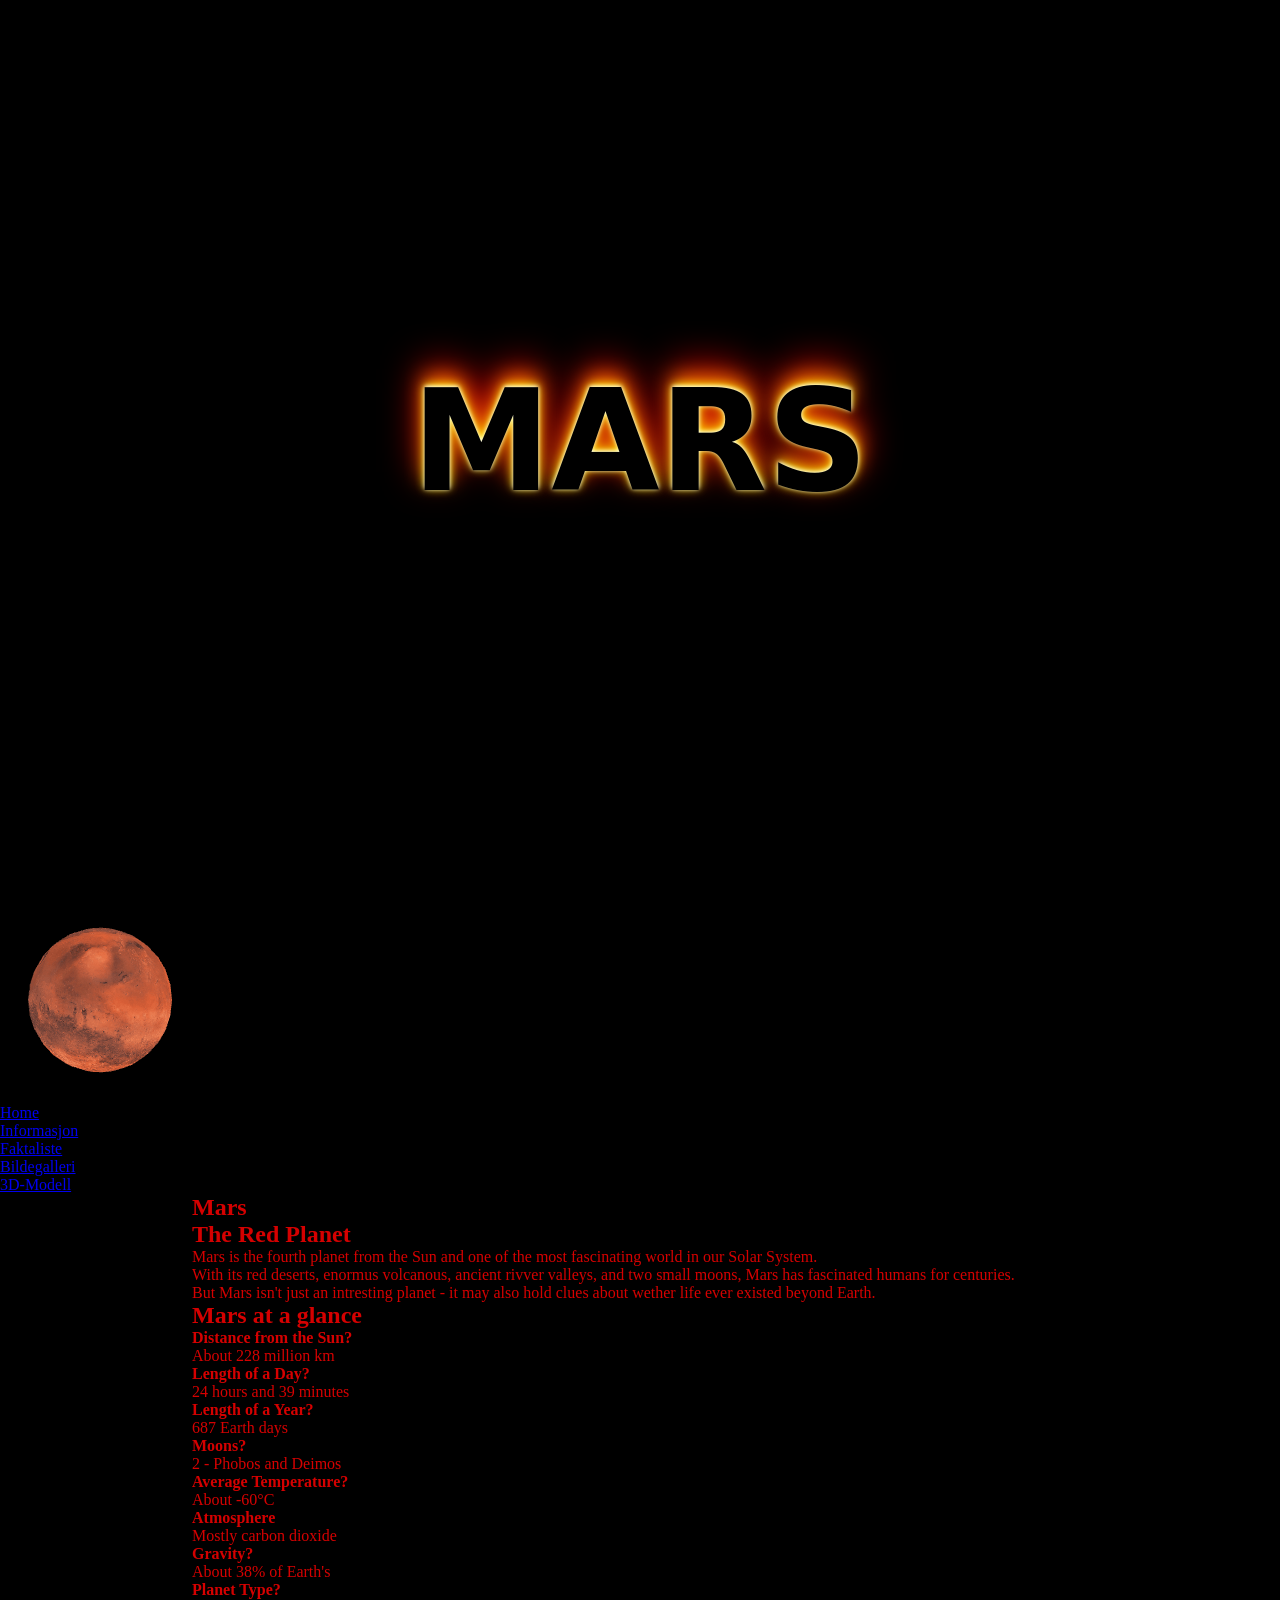
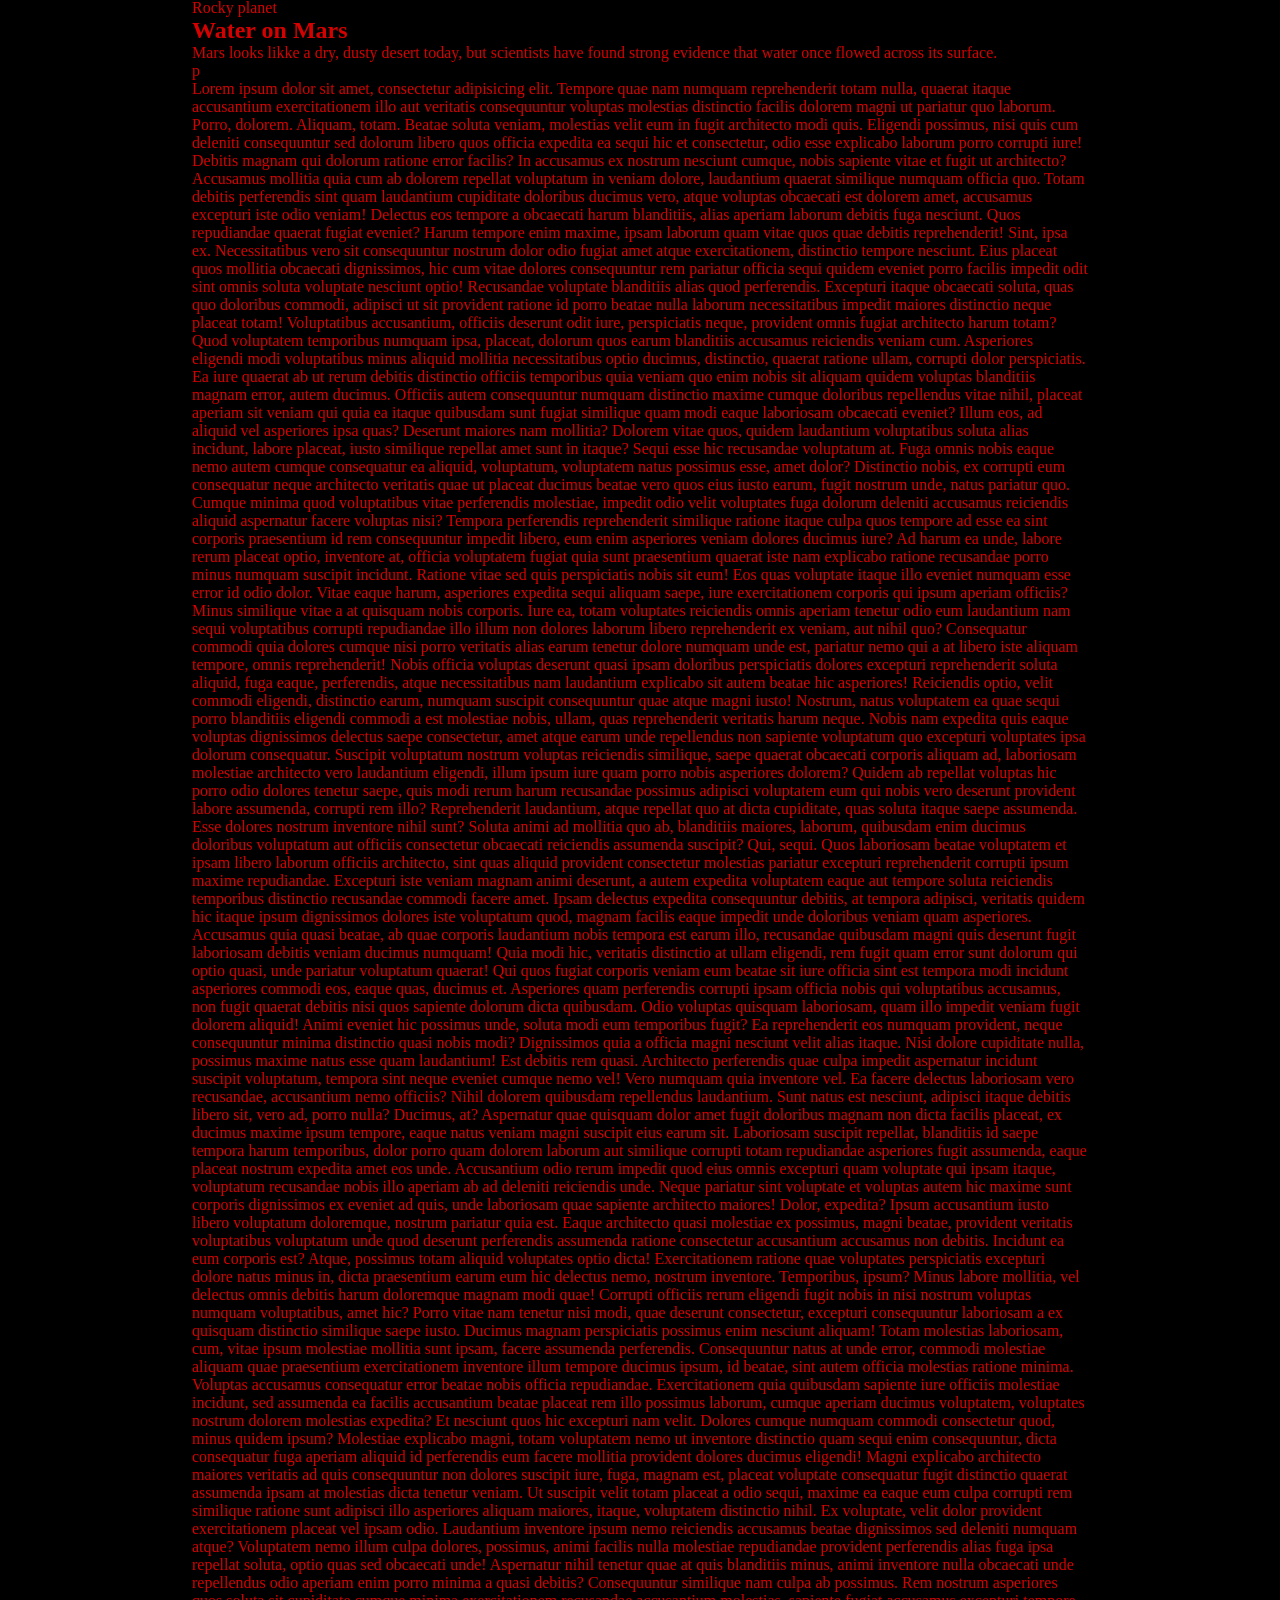
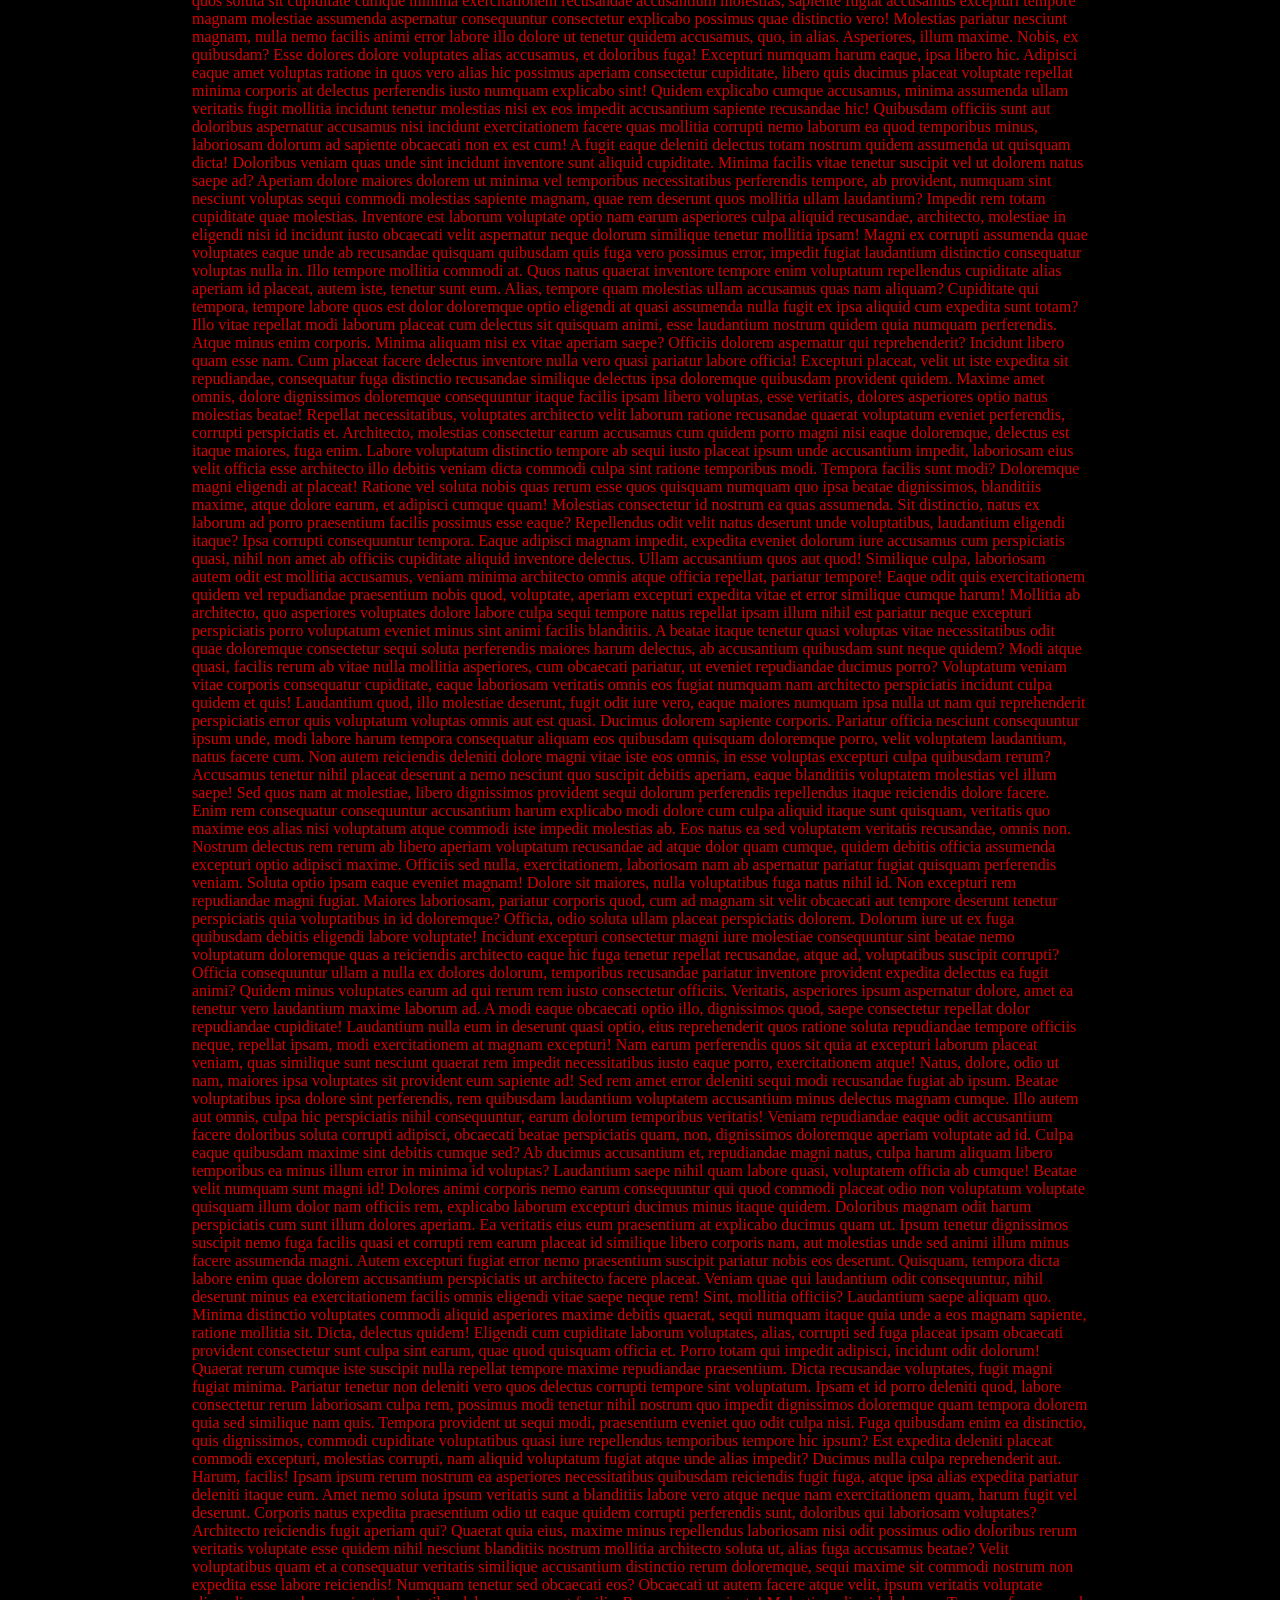
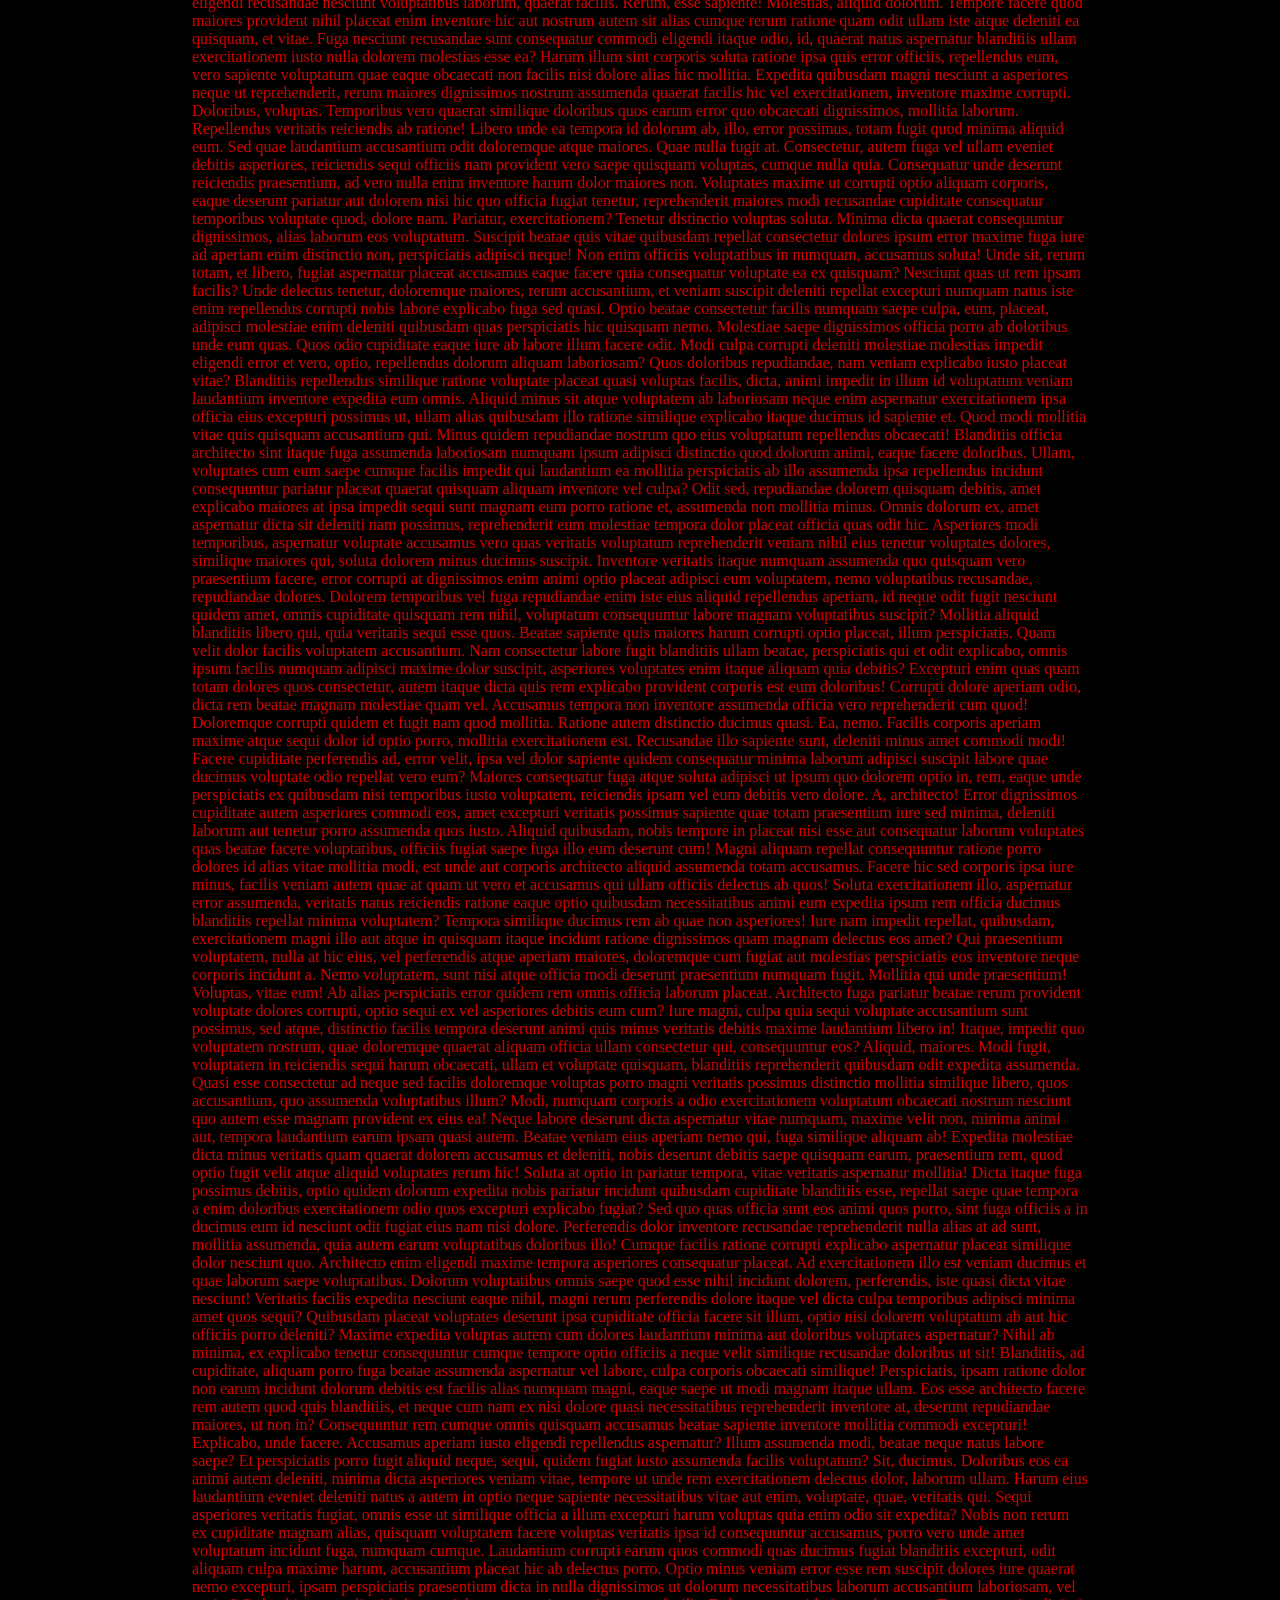
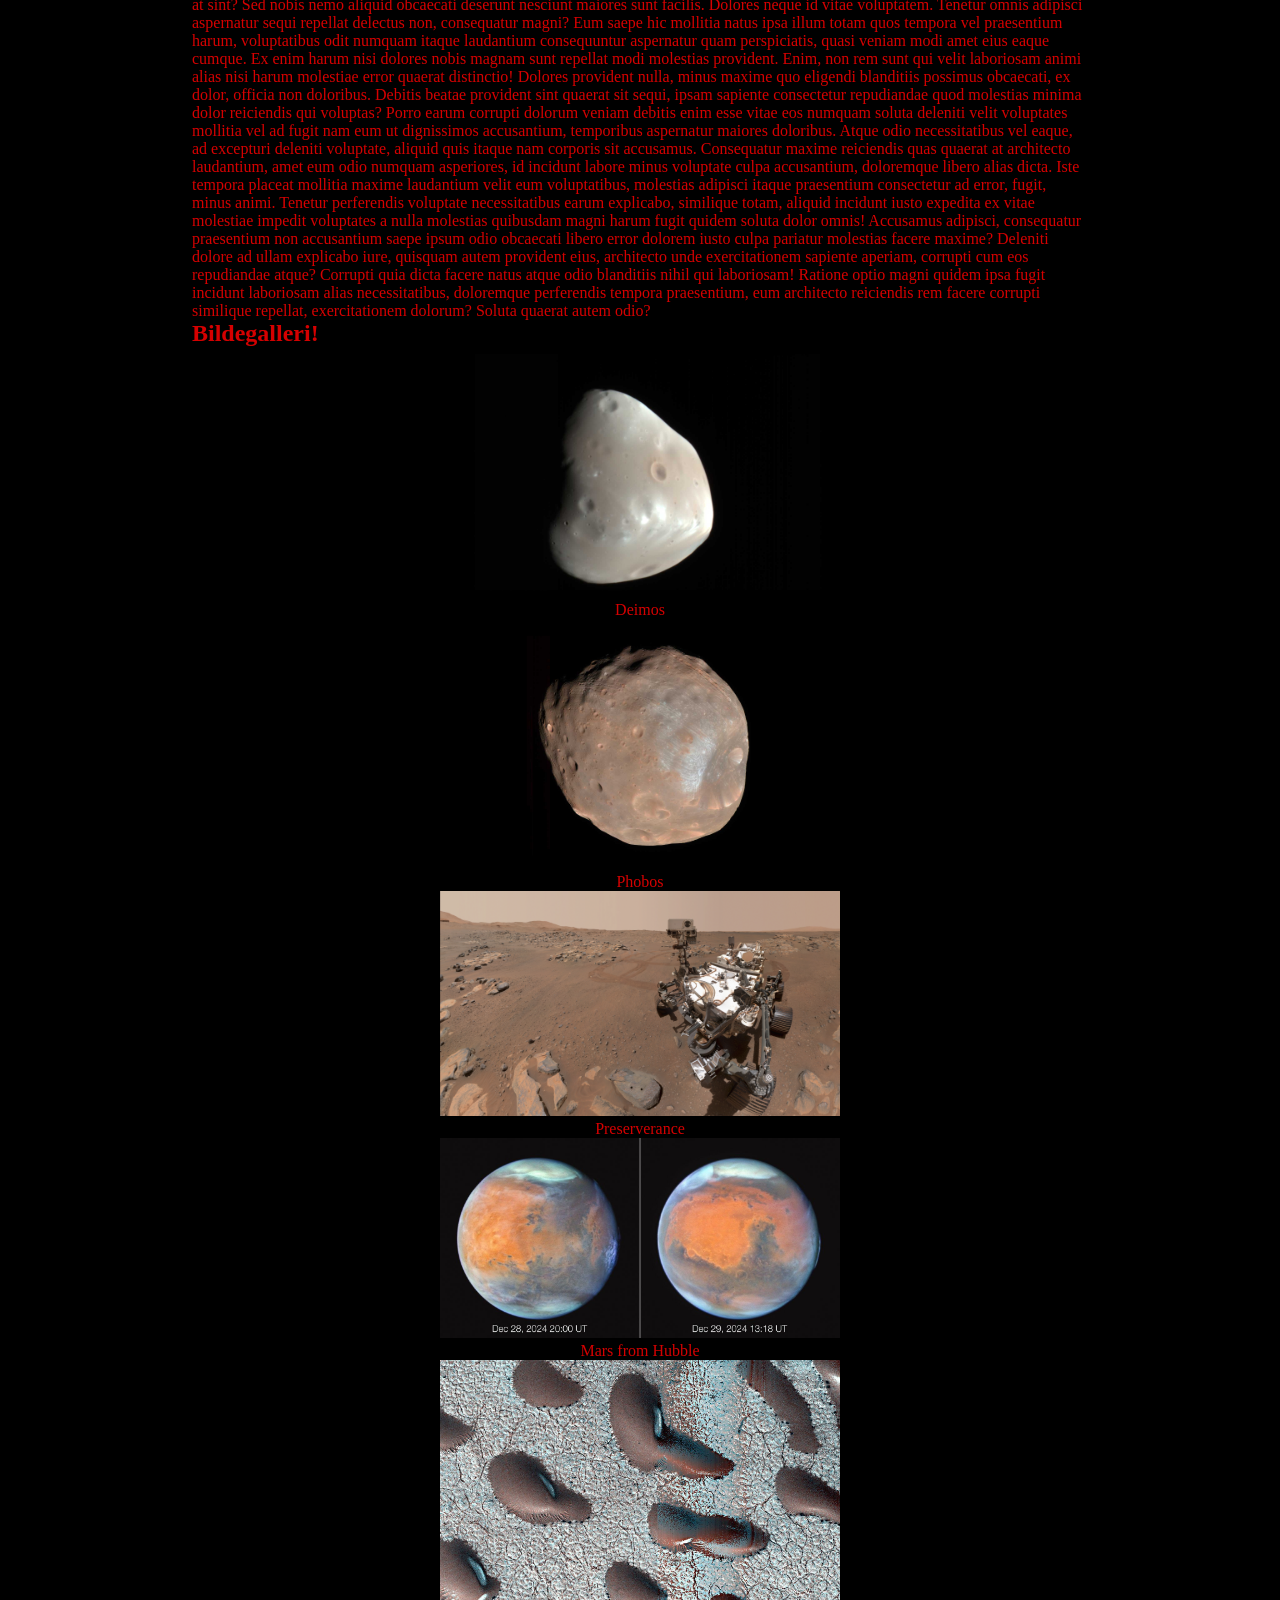
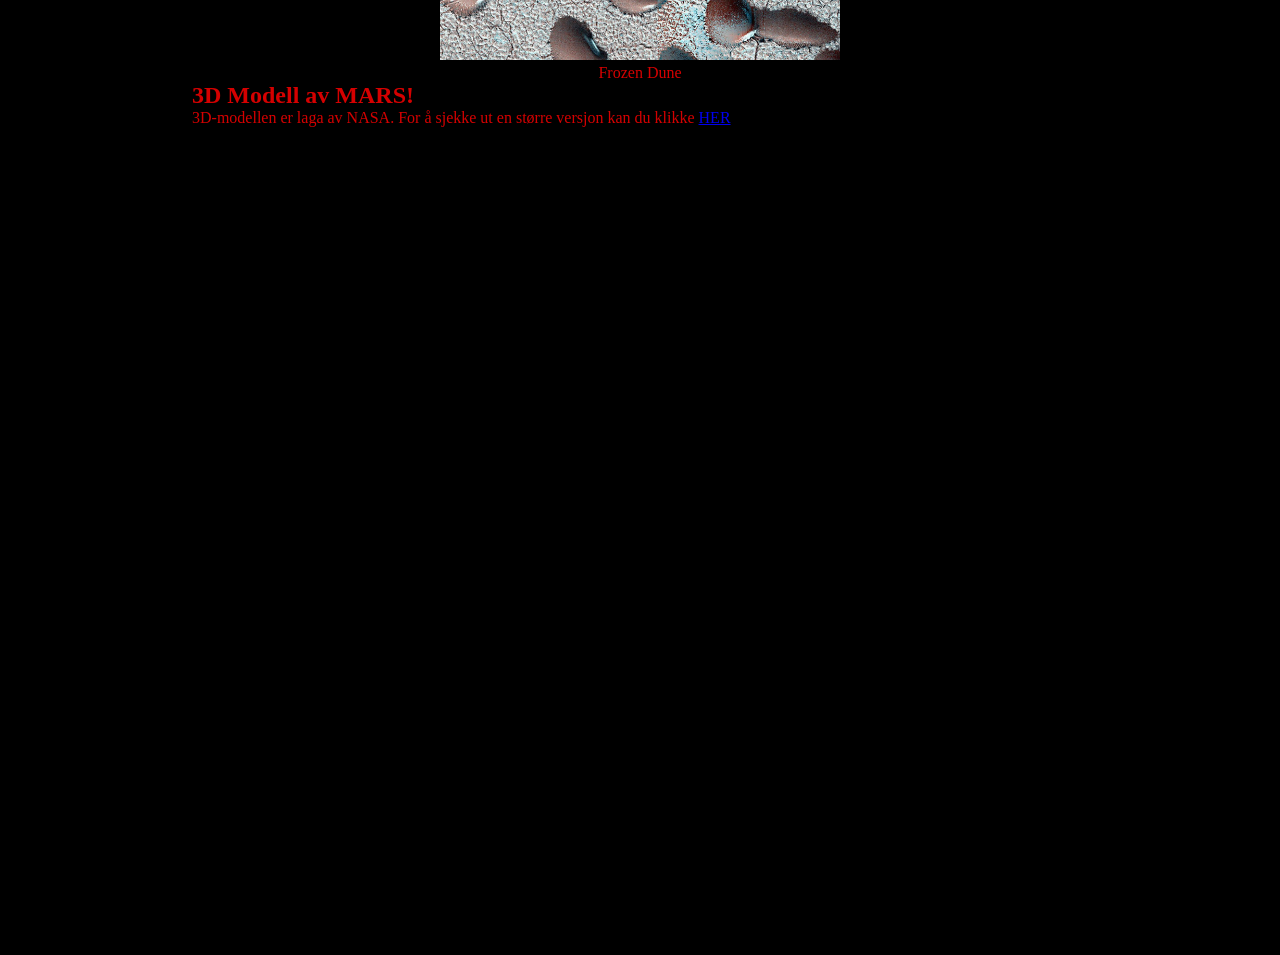
==== commit c7d582f3: "Lagt til bildegalleri og endret litt på navigasjon" ====
--- a/index.html
+++ b/index.html
@@ -5,6 +5,7 @@
     <meta name="viewport" content="width=device-width, initial-scale=1.0" />
     <title>PROJECT PLANET: MARS</title>
     <link rel="stylesheet" href="style.css" />
+    <link rel="shortcut icon" href="img/planeticon.svg" type="image/x-icon">
   </head>
   <body>
     <div class="hero">
@@ -17,10 +18,9 @@
           <nav>
             <ul>
               <li><a href="#">Home</a></li>
-              <a href="#informasjon">
-                <li>Informasjon</li>
-              </a>
+                <li><a href="#informasjon">Informasjon</a></li>
               <li><a href="#faktaliste">Faktaliste</a></li>
+              <li><a href="#bildegalleri">Bildegalleri</a></li>
               <li><a href="#3dmodell">3D-Modell</a></li>
             </ul>
           </nav>
@@ -38,7 +38,7 @@
         <p>Mars is the fourth planet from the Sun and one of the most fascinating world in our Solar System.</p>
 
         <p>
-          With its red deserts, enormus volcanous, ancient river valleys, and two small moons, Mars has fascinated humans for centuries.
+          With its red deserts, enormus volcanous, ancient rivver valleys, and two small moons, Mars has fascinated humans for centuries.
         </p>
 
         <p>But Mars isn't just an intresting planet - it may also hold clues about wether life ever existed beyond Earth. </p>
@@ -47,273 +47,61 @@
 
         <div class="facts">
 
-    <div class="fact">
-        <strong>Distance from the Sun?</strong>
-        About 228 million km
-    </div>
-
-    <div class="fact">
-        <strong>Length of a Day?</strong>
-        24 hours and 39 minutes
-    </div>
-
-    <div class="fact">
-        <strong>Length of a Year?</strong>
-        687 Earth days
-    </div>
-
-    <div class="fact">
-        <strong>Moons?</strong>
-        2 — Phobos and Deimos
-    </div>
-
-    <div class="fact">
-        <strong>Average Temperature?</strong>
-        About -60°C
-    </div>
-
-    <div class="fact">
-        <strong>Atmosphere</strong>
-        Mostly carbon dioxide
-    </div>
-
-    <div class="fact">
-        <strong>Gravity?</strong>
-        About 38% of Earth's
-    </div>
-
-    <div class="fact">
-        <strong>Planet Type?</strong>
-        Rocky planet
-    </div>
-
-</div>
-
-
-
-            <section class="water">
+          <div class="fact">
+          <strong>Distance from the Sun?</strong><br>
+          About 228 million km
+
+          <div class="fact">
+            <strong>Length of a Day?</strong><br>
+            24 hours and 39 minutes
+          </div>
+
+          <div class="fact">
+            <strong>Length of a Year?</strong><br>
+            687 Earth days
+          </div>
+
+          <div class="fact">
+            <Strong>Moons?</Strong><br>
+            2 - Phobos and Deimos
+          </div>
+
+          <div class="fact">
+            <strong>Average Temperature?</strong><br>
+            About -60°C
+          </div>
+
+          <div class="fact">
+
+              <strong>Atmosphere</strong><br>
+              Mostly carbon dioxide
+          </div>
+
+          <div class="fact">
+            <strong>Gravity?</strong><br>
+            About 38% of Earth's
+          </div>
+
+          <div class="fact">
+            <strong>Planet Type?</strong><br>
+            Rocky planet
+
+          </div>
+            </div>
+
+
+            <section>
               <h2>Water on Mars</h2>
 
               <p>Mars looks likke a dry, dusty desert today, but scientists have found strong evidence that water once flowed across its surface.</p>
 
-              <p>Billions of years ago, Mars appears to have had rivers, lakes, and possibly larger bodies of water</p>
-
-              <p>
-                scientists have discoverd acient river channels, lakebeds, and minerals that formed in the presence of water.
-              </p>
-
-              <h3>Where is the Water Now?</h3>
-
-              <p>
-                Most of Mars's remaining water is frozen
-              </p>
-
-              <p>
-                Large amounts of ice exist beneath the surface of the polar region.
-              </p>
-
-              <p>Scientists are also investigating whether water could exist deep underground</p>
-
-              <h3>Did Mars once look like Earth?</h3>
-
-              <p>
-                Acient Mars was probably very different from the cold, dry planet we see today
-              </p>
-
-              <p>
-                Its atmosphere was once thicker, and its surface had environment where liquid water could remain for long periods.
-              </p>
-
-              <div class="highlight">
-                <strong>Could these ancient watery environments have supported life?</strong>
-              </div>
+              p
+
             </section>
 
-            <section>
-              <h2>Could There Have Been Life on Mars?</h2>
-
-              <p>Scientists have not found confirmed evidence of life on Mars. </p>
-
-              <p>
-                However, Mars may once have had some of the conditions needed for life as we know it.
-              </p>
-
-              <p>
-                On Earth, life exists in environments containing liquid water, so ancient Martian rivers and lakes are especially interesting to scientists.
-              </p>
-
-              <p>
-                The most likely type of life scientists are searching for is acient microbial life - tiny orgainisms rather than intelligent or complex creatures 
-              </p>
-
-            </section>
-
-            <section>
-              <h2>Searching for Signs of Ancient Life</h2>
-
-              <p>
-                NASA's Perseverance rover landed on Mars in 2021
-              </p>
-
-              <p>
-                It is exploring Jezero Crater, a location that once contained an ancient lake and river delta 
-              </p>
-
-              <p>
-                Perseverance is studying Martian rocks and collecting samples that could potentially contain evidence about Mars's ancient environment
-              </p>
-
-              <p>
-                Scientists are particullary intrested in rocks that may have preserved chemical or physical traces of ancient microbial activity 
-              </p>
-
-              <div class="highlight">
-                  <h3>The Big Question</h3>
-
-                  <p>Did Mars once have environments capable of supporting life?</p>
-
-                  <p>
-                    Evidence suggests that ancient Mars had at least some environmentthat could have been habitable
-                  </p>
-
-                  <p>
-                    Did life actually exist there?
-                  </p>
-
-                  <p><strong>That remains unknown...</strong></p>
-              </div>
-            </section>
-
-            <section>
-
-    <h2>Amazing Mars Facts</h2>
-
-
-    <h3>Why Is Mars Red?</h3>
-
-    <p>
-        Mars gets its reddish color from iron minerals in its rocks
-        and dust that have oxidized — basically, rusted.
-    </p>
-
-
-    <h3>Home of a Giant Volcano</h3>
-
-    <p>
-        Mars has Olympus Mons, the largest known volcano in the
-        Solar System. It rises about 22 km above the surrounding surface.
-    </p>
-
-
-    <h3>A Day Is Similar to Earth's</h3>
-
-    <p>
-        One Martian day, called a sol, lasts about 24 hours and
-        39 minutes.
-    </p>
-
-
-    <h3>Mars Has Two Moons</h3>
-
-    <p>
-        Mars is orbited by Phobos and Deimos, two small,
-        irregularly shaped moons.
-    </p>
-
-
-    <h3>A Helicopter Flew on Mars</h3>
-
-    <p>
-        NASA's Ingenuity became the first aircraft to make a powered,
-        controlled flight on another planet.
-    </p>
-
-
-    <h3>Mars Has Dust Devils</h3>
-
-    <p>
-        Huge spinning columns of dust can sweep across the Martian
-        surface. Some can reach hundreds of meters in height.
-    </p>
-
-
-    <h3>Blue Sunsets</h3>
-
-    <p>
-        Unlike Earth's sunsets, which often appear red or orange,
-        sunsets on Mars can appear bluish near the Sun.
-    </p>
-
-</section>
-
-
-
-<section>
-
-    <h2> Exploring Mars</h2>
-
-    <p>
-        Humans have never walked on Mars.
-    </p>
-
-    <p>
-        So far, our exploration has been carried out by robotic
-        spacecraft, landers, rovers, and orbiters.
-    </p>
-
-    <p>
-        These machines help scientists learn about:
-    </p>
-
-    <ul>
-        <li>🪨 Martian rocks and minerals</li>
-        <li>💧 The history of water</li>
-        <li>🌡️ Mars's climate and atmosphere</li>
-        <li>🧬 The possibility of ancient life</li>
-        <li>🏠 Whether humans could someday explore Mars</li>
-    </ul>
-
-</section>
-
-
-
-<section>
-
-    <h2>The Mystery of Mars</h2>
-
-    <p>
-        Mars is more than just a red dot in the night sky.
-    </p>
-
-    <p>
-        It may contain clues about how planets change, how water
-        disappears, and whether life could have existed beyond Earth.
-    </p>
-
-    <p>
-        The biggest mystery remains:
-    </p>
-
-    <div class="question">
-        Did life ever exist on Mars?
-    </div>
-
-    <p style="text-align: center; margin-top: 40px;">
-        We don't know yet.
-    </p>
-
-    <p style="text-align: center;">
-        But as spacecraft continue exploring the planet and studying
-        its ancient rocks, scientists are getting closer to finding
-        the answer.
-    </p>
-
-</section>
-    </div>
-
-</section>
+
         </div>
-        
+
        
        
        
@@ -886,7 +674,33 @@
           quaerat autem odio?
         </p>
       </section>
-      <section id="3dmodell"><p>her</p></section>
+      <section id="bildegalleri">
+        <h2>Bildegalleri!</h2>
+
+        <div class="gallery">
+          <div class="gallery-item"><a target="_blank" href="img/deimos.jpg"><img src="img/deimos.jpg" alt="A picture of deimos"></a>
+          <div class="gallery-desc">Deimos</div></div>
+
+          <div class="gallery-item"><a target="_blank" href="img/phobos.jpg"><img src="img/phobos.jpg" alt="A picture of phobos"></a><div class="gallery-desc">Phobos</div></div>
+
+          <div class="gallery-item"><a target="_blank" href="img/preserverance_selfie.gif"><img src="img/preserverance_selfie.gif" alt="A selfie from the robot preserverance"></a><div class="gallery-desc">Preserverance</div></div>
+
+          <div class="gallery-item"><a target="_blank" href="img/hubble mars.jpg"><img src="img/hubble mars.jpg" alt="A photo taken by the hubble telescope"></a><div class="gallery-desc">Mars from Hubble</div></div>
+
+          <div class="gallery-item"><a target="_blank" href="img/frozen_dune.jpg"><img src="img/frozen_dune.jpg" alt="The frozen dunes of the northern hemisphere of mars"></a><div class="gallery-desc">Frozen Dune</div>
+        </div>
+        </div>
+
+      </section>
+      <section id="3dmodell">
+        <h2>3D Modell av MARS!</h2>
+        <p>3D-modellen er laga av NASA. For å sjekke ut en større versjon kan du klikke <a href="https://eyes.nasa.gov/apps/solar-system/#/mars" target="_blank">HER</a></p>  
+        <br>
+        <div class="modellcontainer">
+          
+          <iframe src="https://eyes.nasa.gov/apps/solar-system/#/mars?featured=false&detailPanel=false&embed=true&logo=false&search=false&shareButton=false&menu=false&collapseSettingsOptions=true&hideFullScreenToggle=true&locked=true&hideExternalLinks=true" ></iframe>
+      </div>
+      </section>
     </div>
     </main>
     <footer>
--- a/style.css
+++ b/style.css
@@ -6,6 +6,9 @@
 body {
   background-color: black;
   color: #d50000;
+}
+html {
+  scroll-behavior: smooth;
 }
 main {
   width: 70%;
@@ -41,93 +44,48 @@
 }
 .stickymars {
   position: sticky;
+  width: 15%;
   top: 0;
 }
 .maincontainer {
   display: flex;
   justify-content: center;
 }
-
 video {
   max-width: auto;
   height: 100%;
   display: block;
   position: relative;
 }
-
-h1{
-  font-size: 100px;
+.modellcontainer {
+  display: flex;
+  justify-content: center;
 }
 
-
-
-body{
-  line-height: 1.7;
+.gallery {
+  display: flex;
+  flex-direction: column;
+  justify-content: center;
+  align-items: center;
 }
-
-.facts {
-    display: grid;
-    grid-template-columns: repeat(2, 1fr);
-    gap: 18px;
-    margin-top: 25px;
+.gallery-item {
+  width: 400px;
+  transition:
+    width 1s,
+    height 1s;
 }
-
-.fact {
-    background: linear-gradient(
-        145deg,
-        rgba(150, 45, 30, 0.25),
-        rgba(30, 15, 15, 0.7)
-    );
-    border-radius: 25px;
-    padding: 20px;
-
-    border: 1px solid transparent;
-
-    transition: 0.3s ease;
-
+.gallery-item:hover {
+  width: 100%;
 }
-
-.fact strong {
-    color: #f07857;
-    font-size: 17px;
+.gallery-item img {
+  width: 100%;
+  height: auto;
 }
-
-.fact:hover {
-    transform: translateY(-5px);
-
-    border-color: #e85d3f;
-
-    background: linear-gradient(
-        145deg,
-        rgba(180, 55, 35, 0.35),
-        rgba(30, 15, 15, 0.8)
-    );
+.gallery-desc {
+  text-align: center;
 }
-
-#informasjon {
-    max-width: 1000px;
-    margin: 50px auto;
-    padding: 20px;
-  
+iframe {
+  width: 100%;
+  height: 90vh;
+  border: none;
 }
-
-#informasjon h2 {
-    color: #e85d3f;
-    font-size: 32px;
-    margin-top: 50px;
-    margin-bottom: 20px;
-
-    border-bottom: 2px solid #3a211d;
-    padding-bottom: 10px;
-}
-
-#informasjon h3 {
-    color: #d9917d;
-    margin-top: 30px;
-}
-
-#informasjon p {
-    font-size: 17px;
-    margin-bottom: 20px;
-}
-
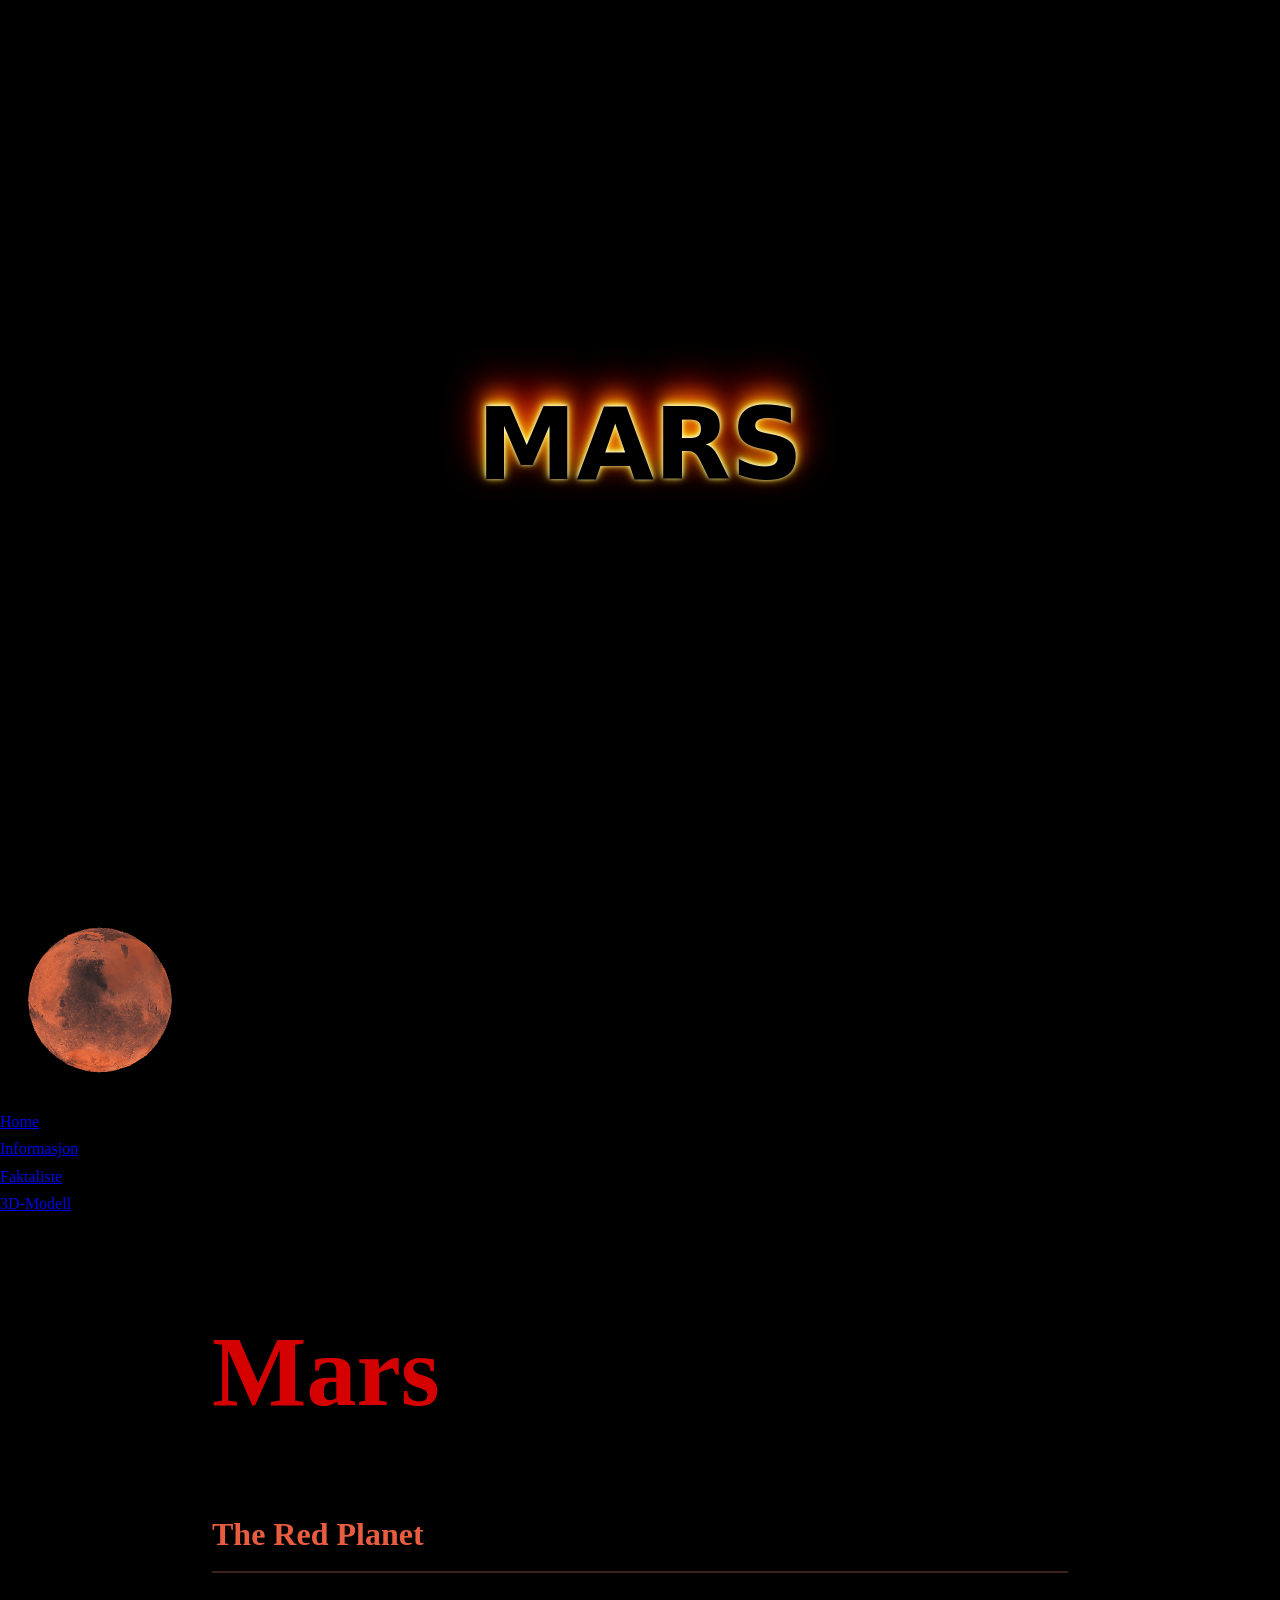
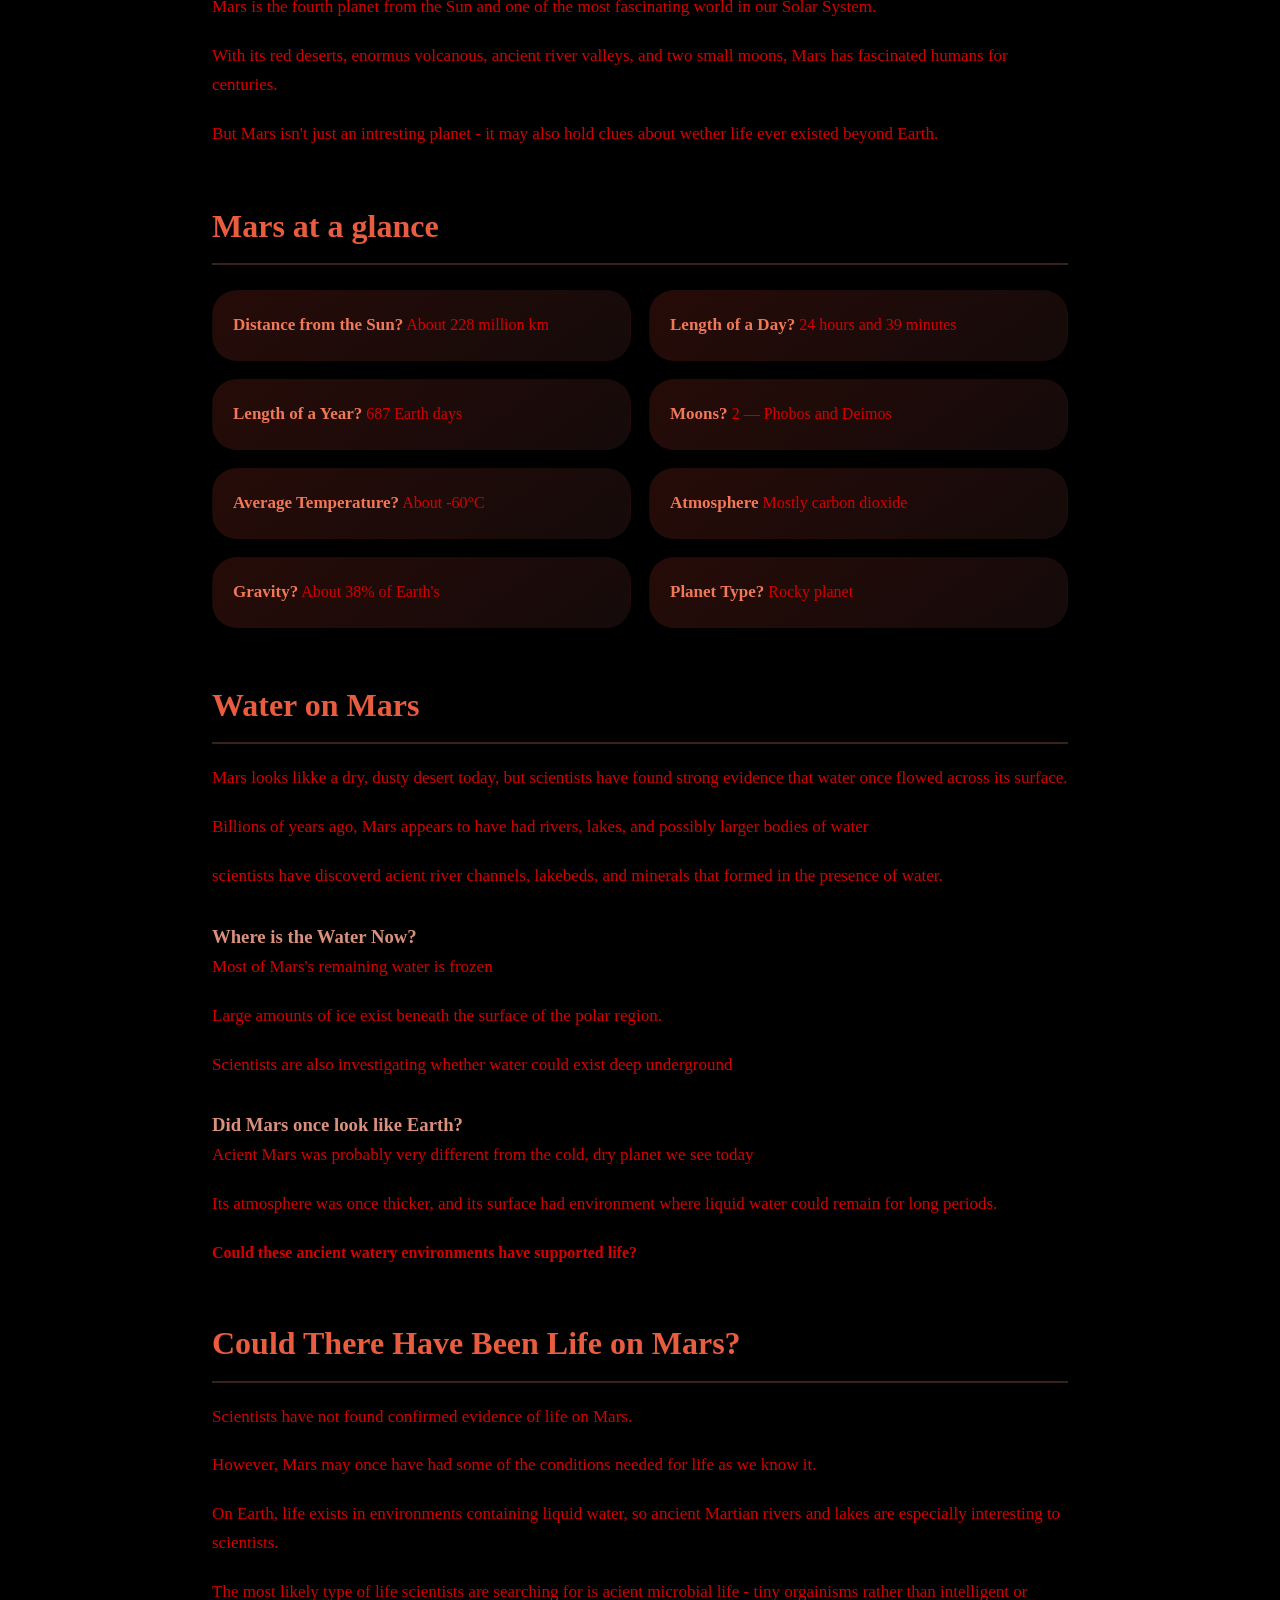
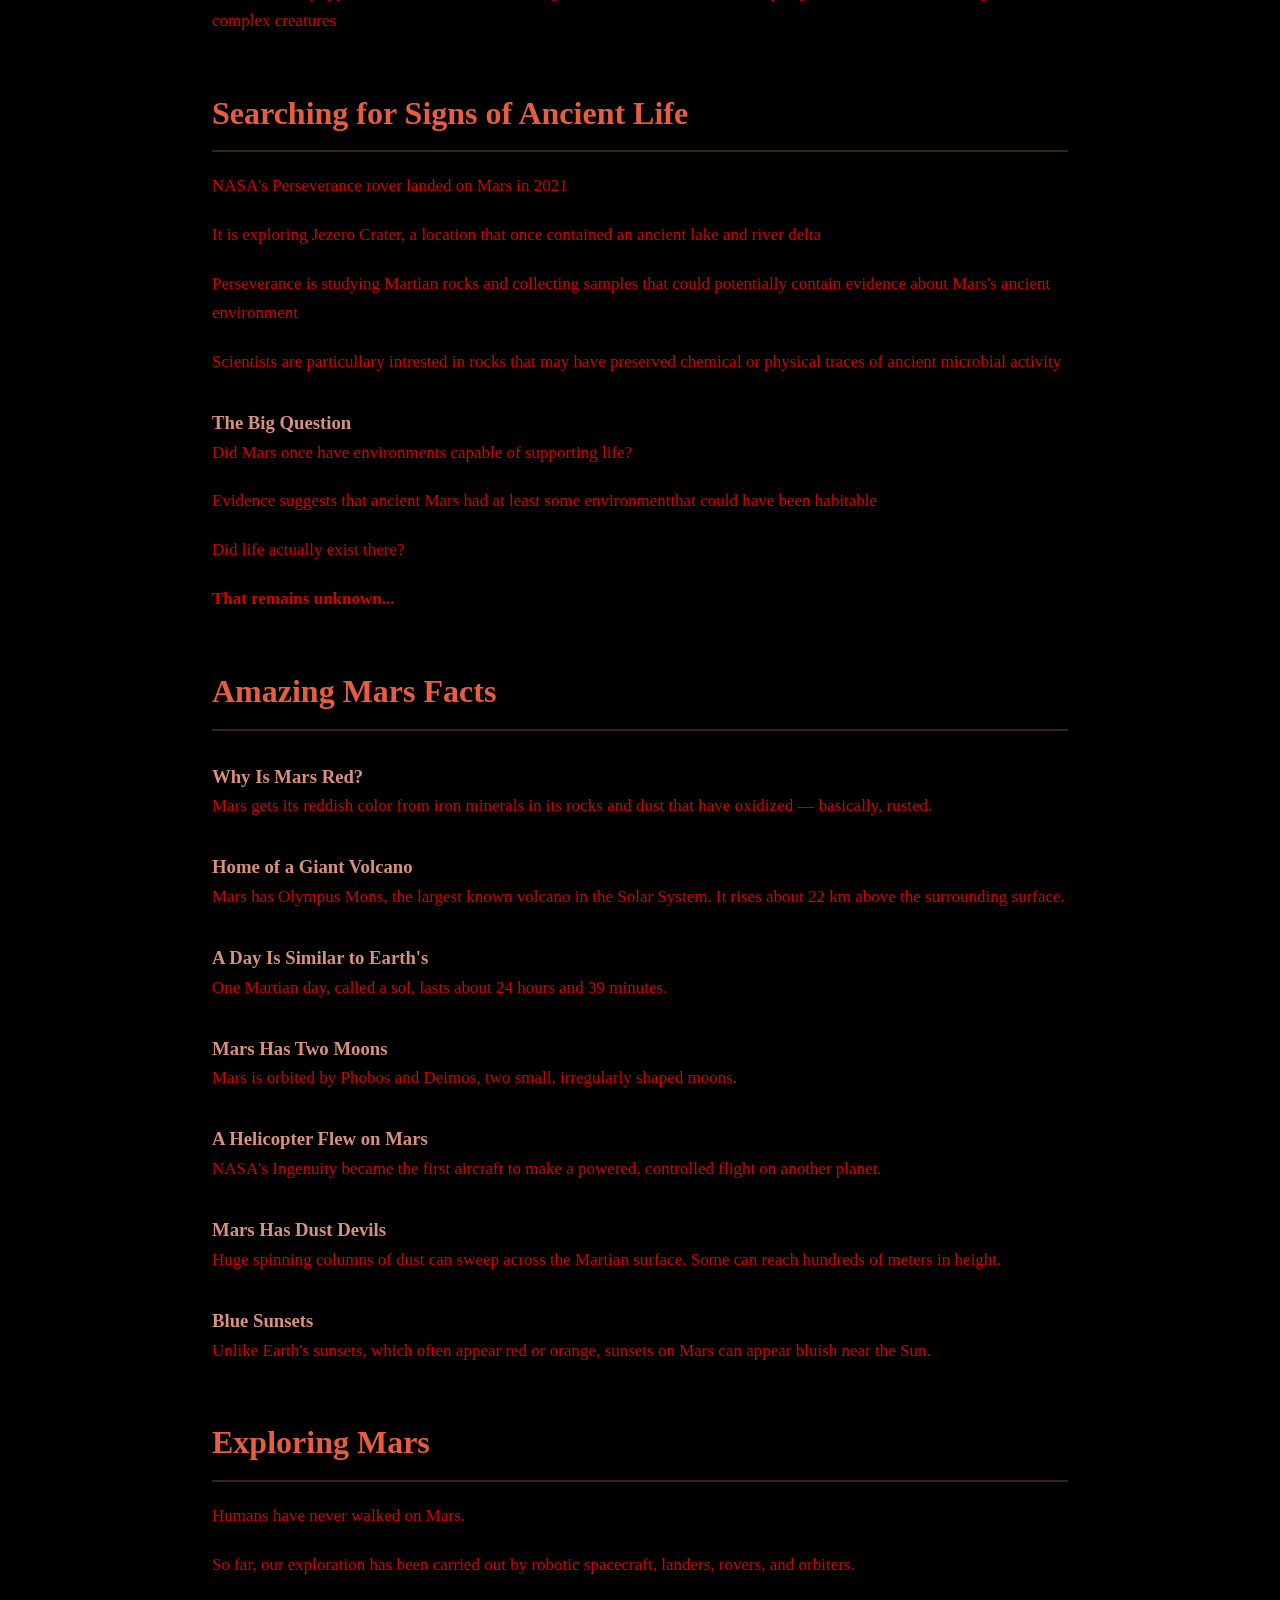
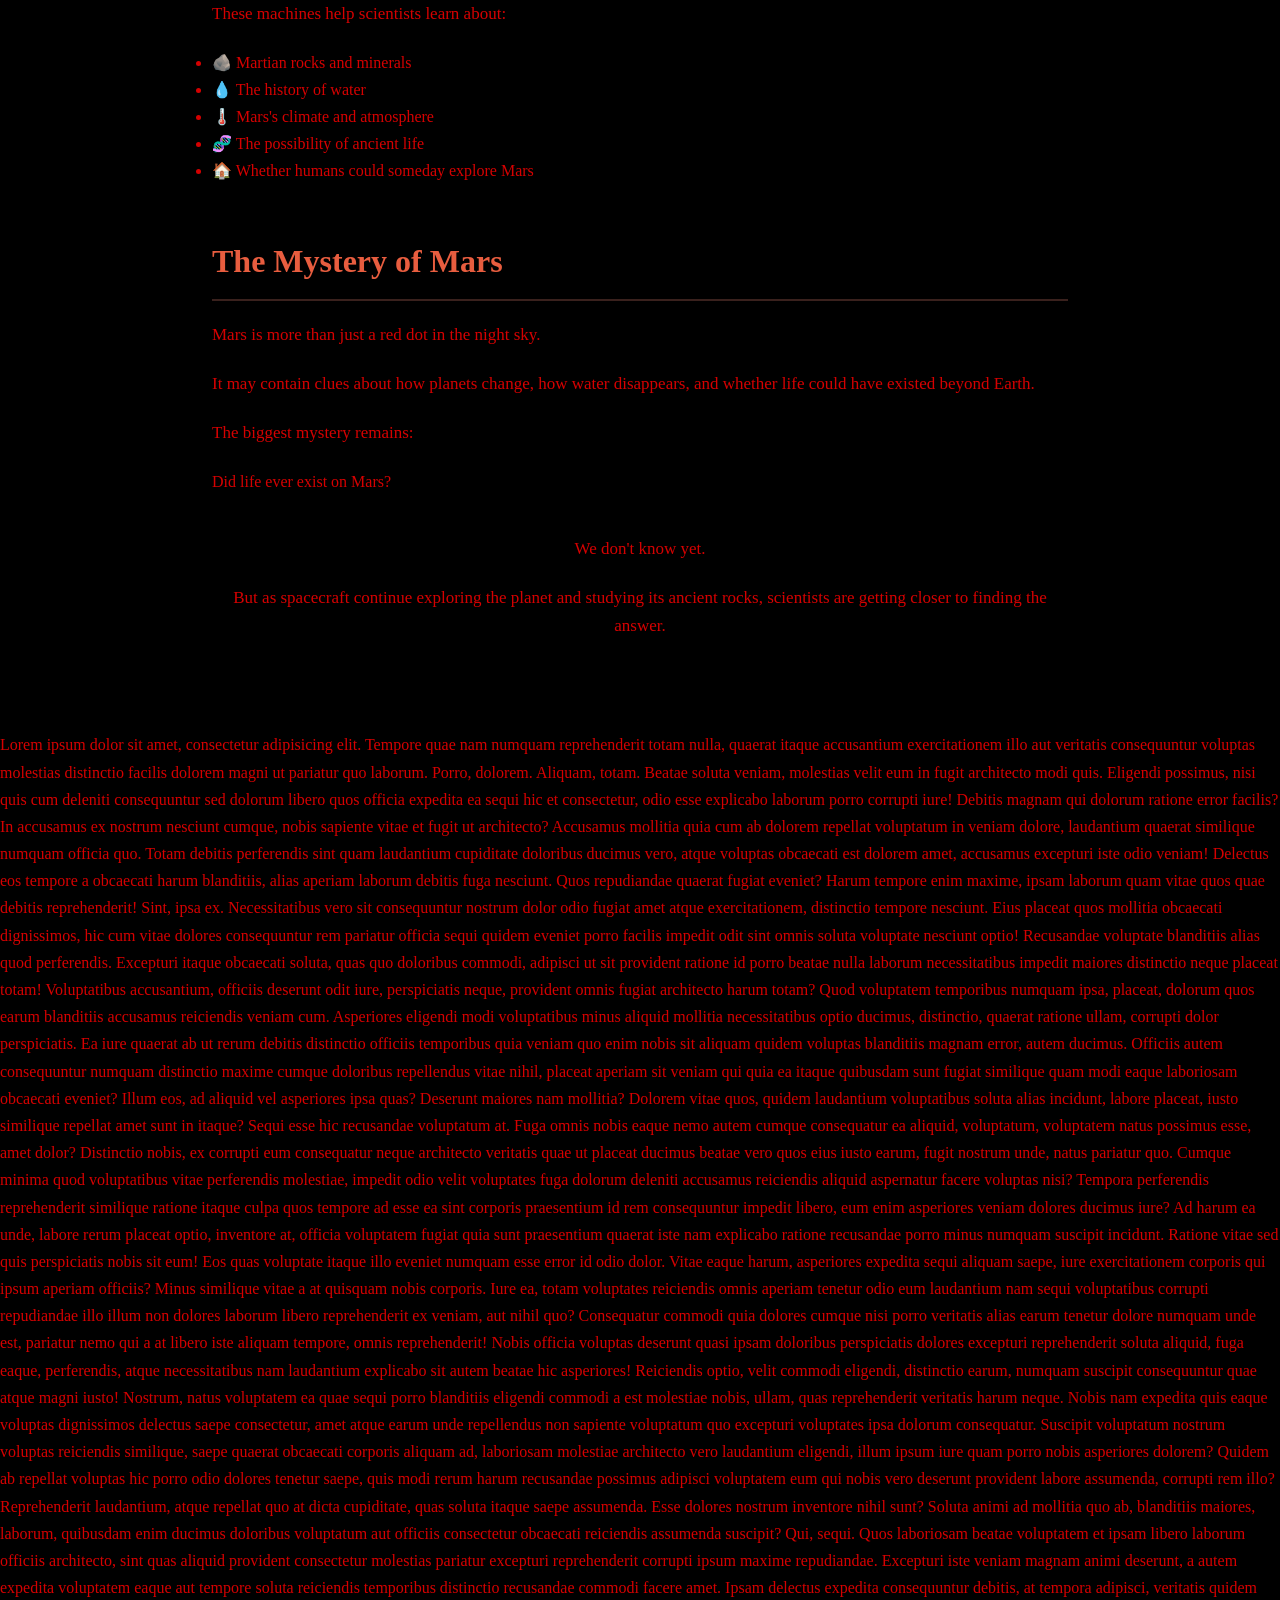
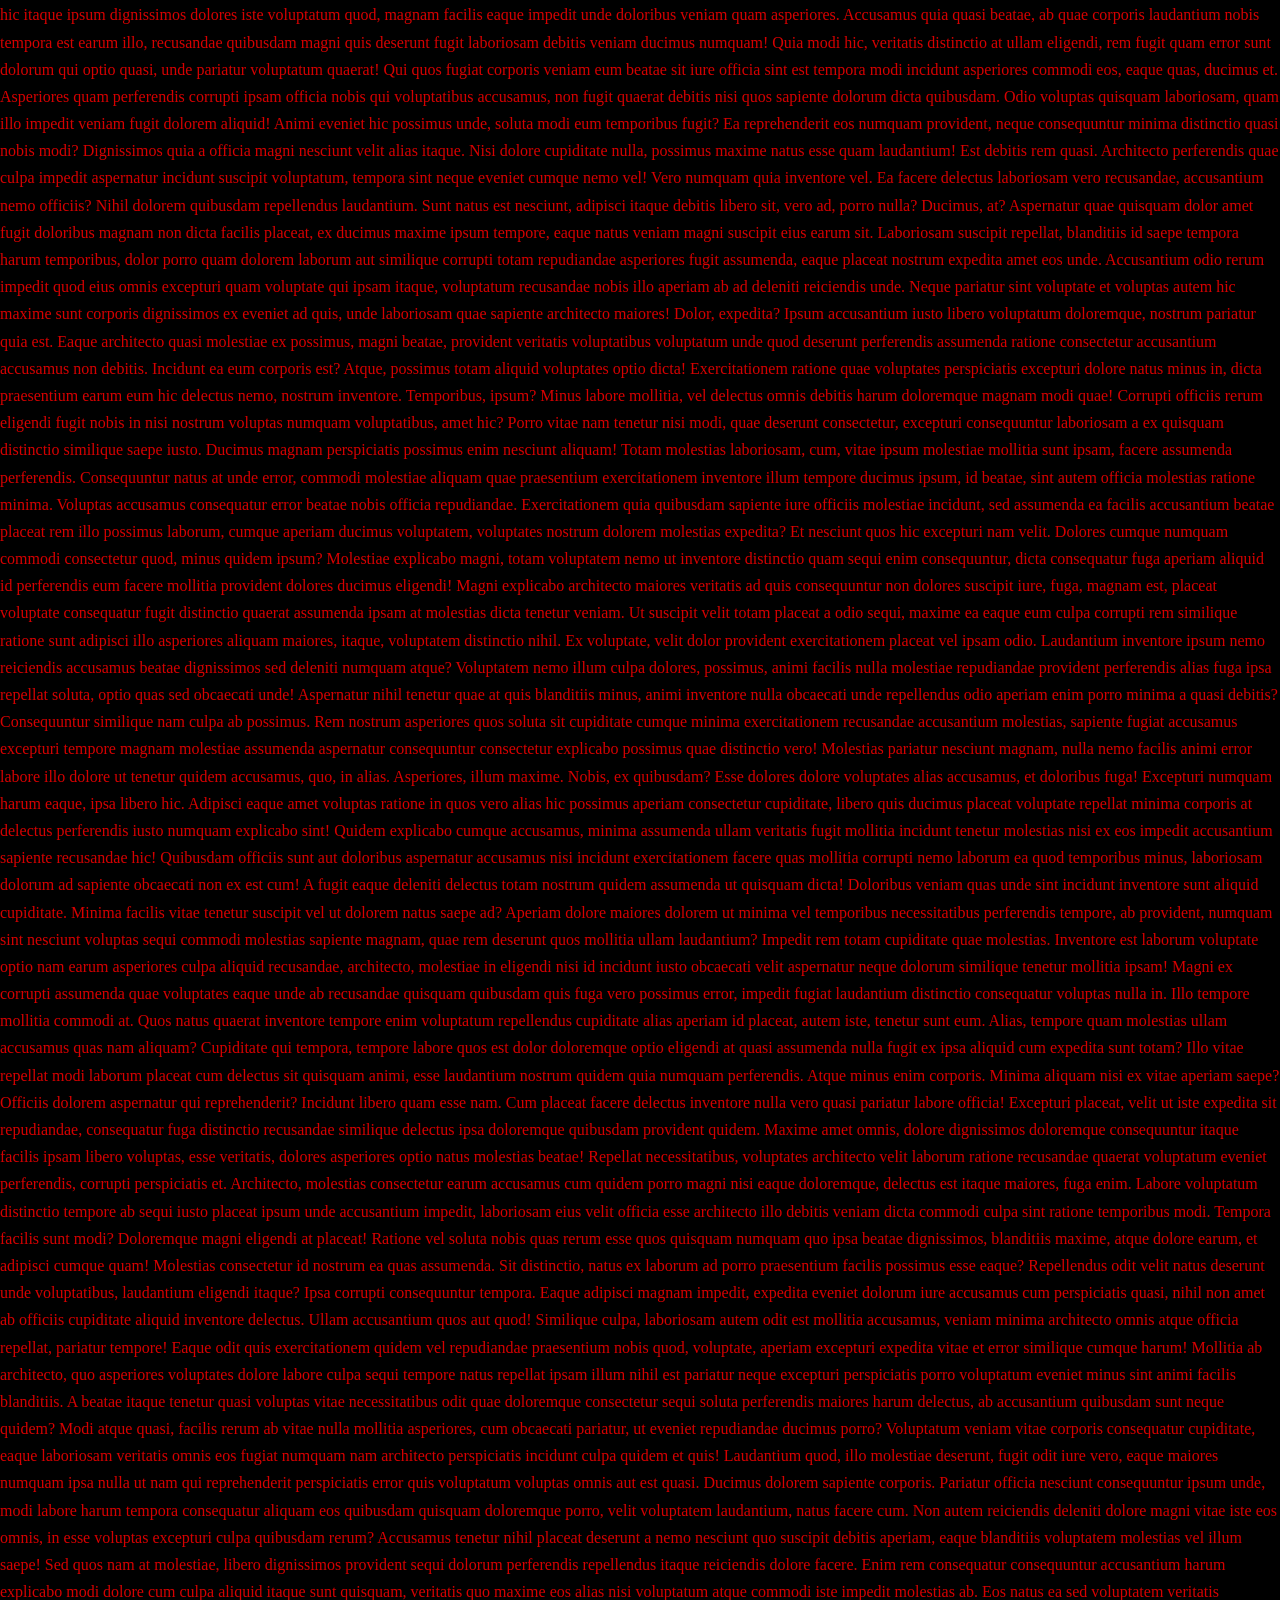
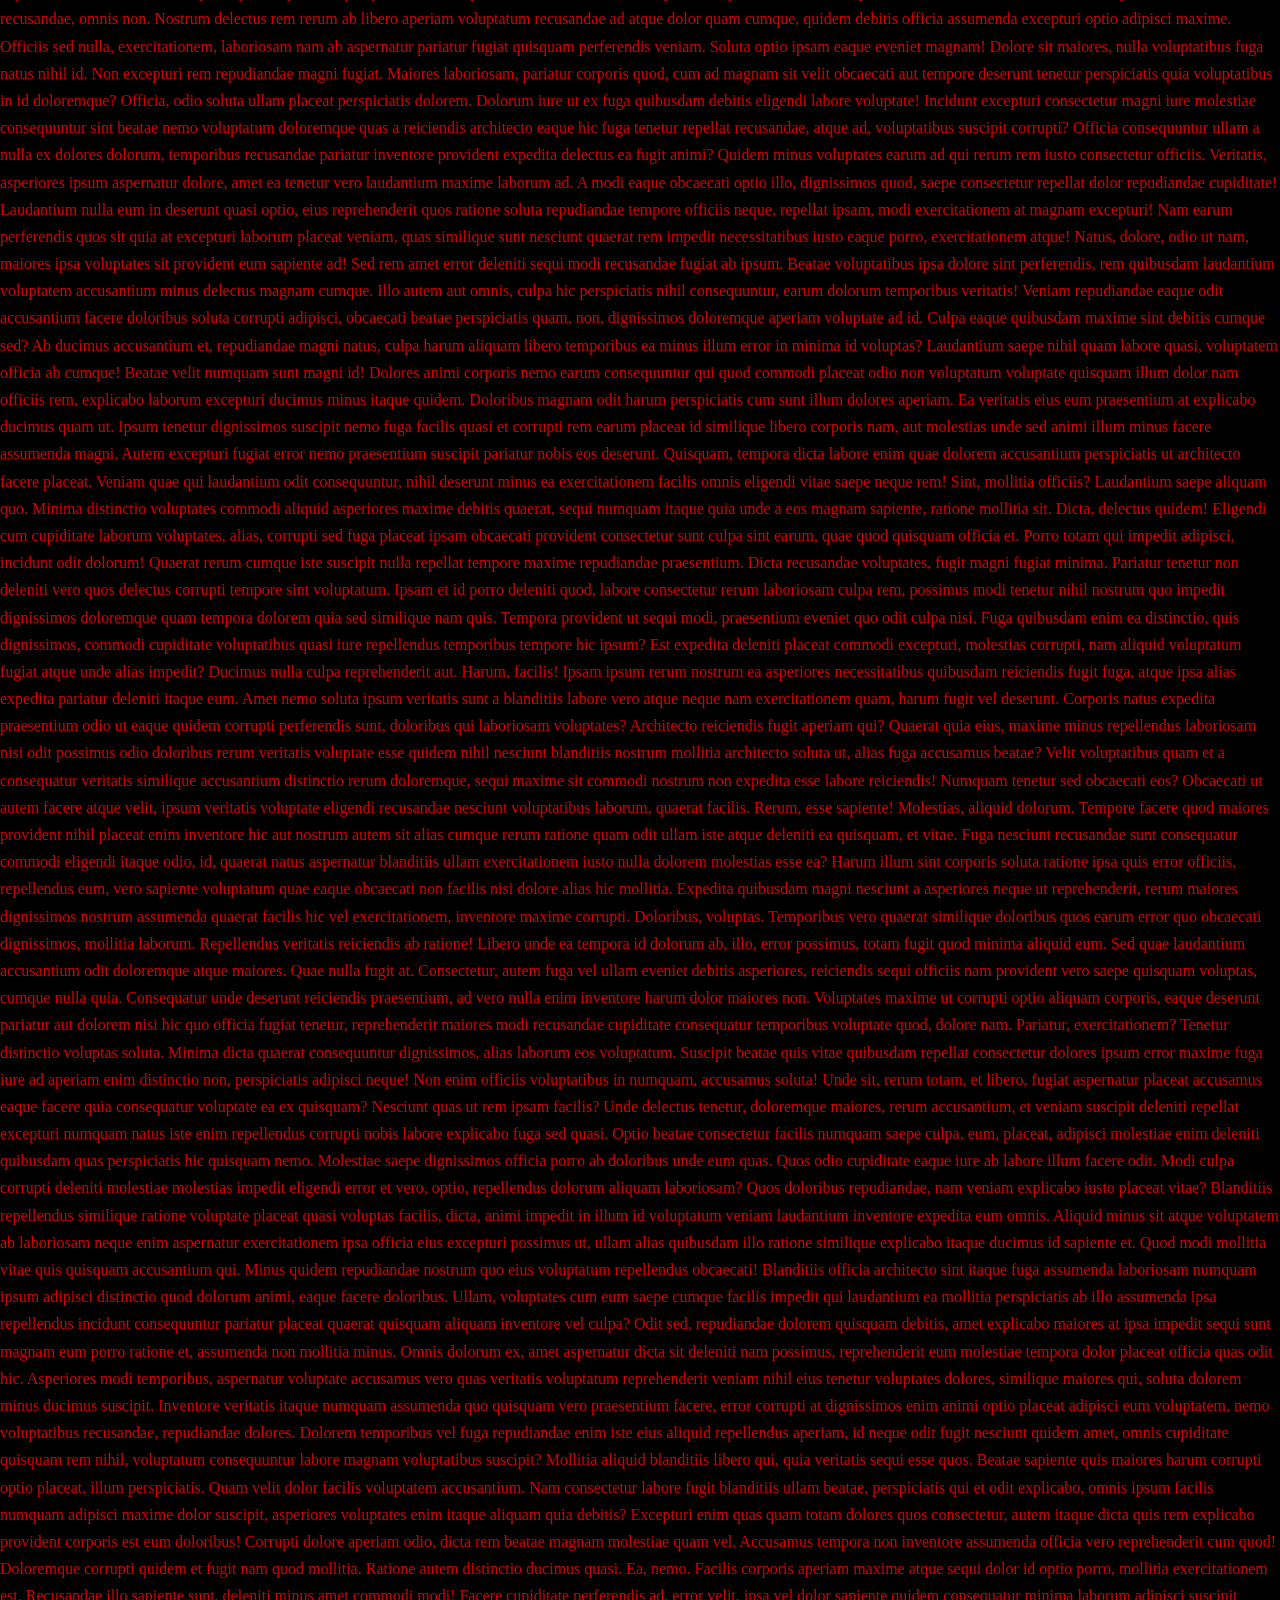
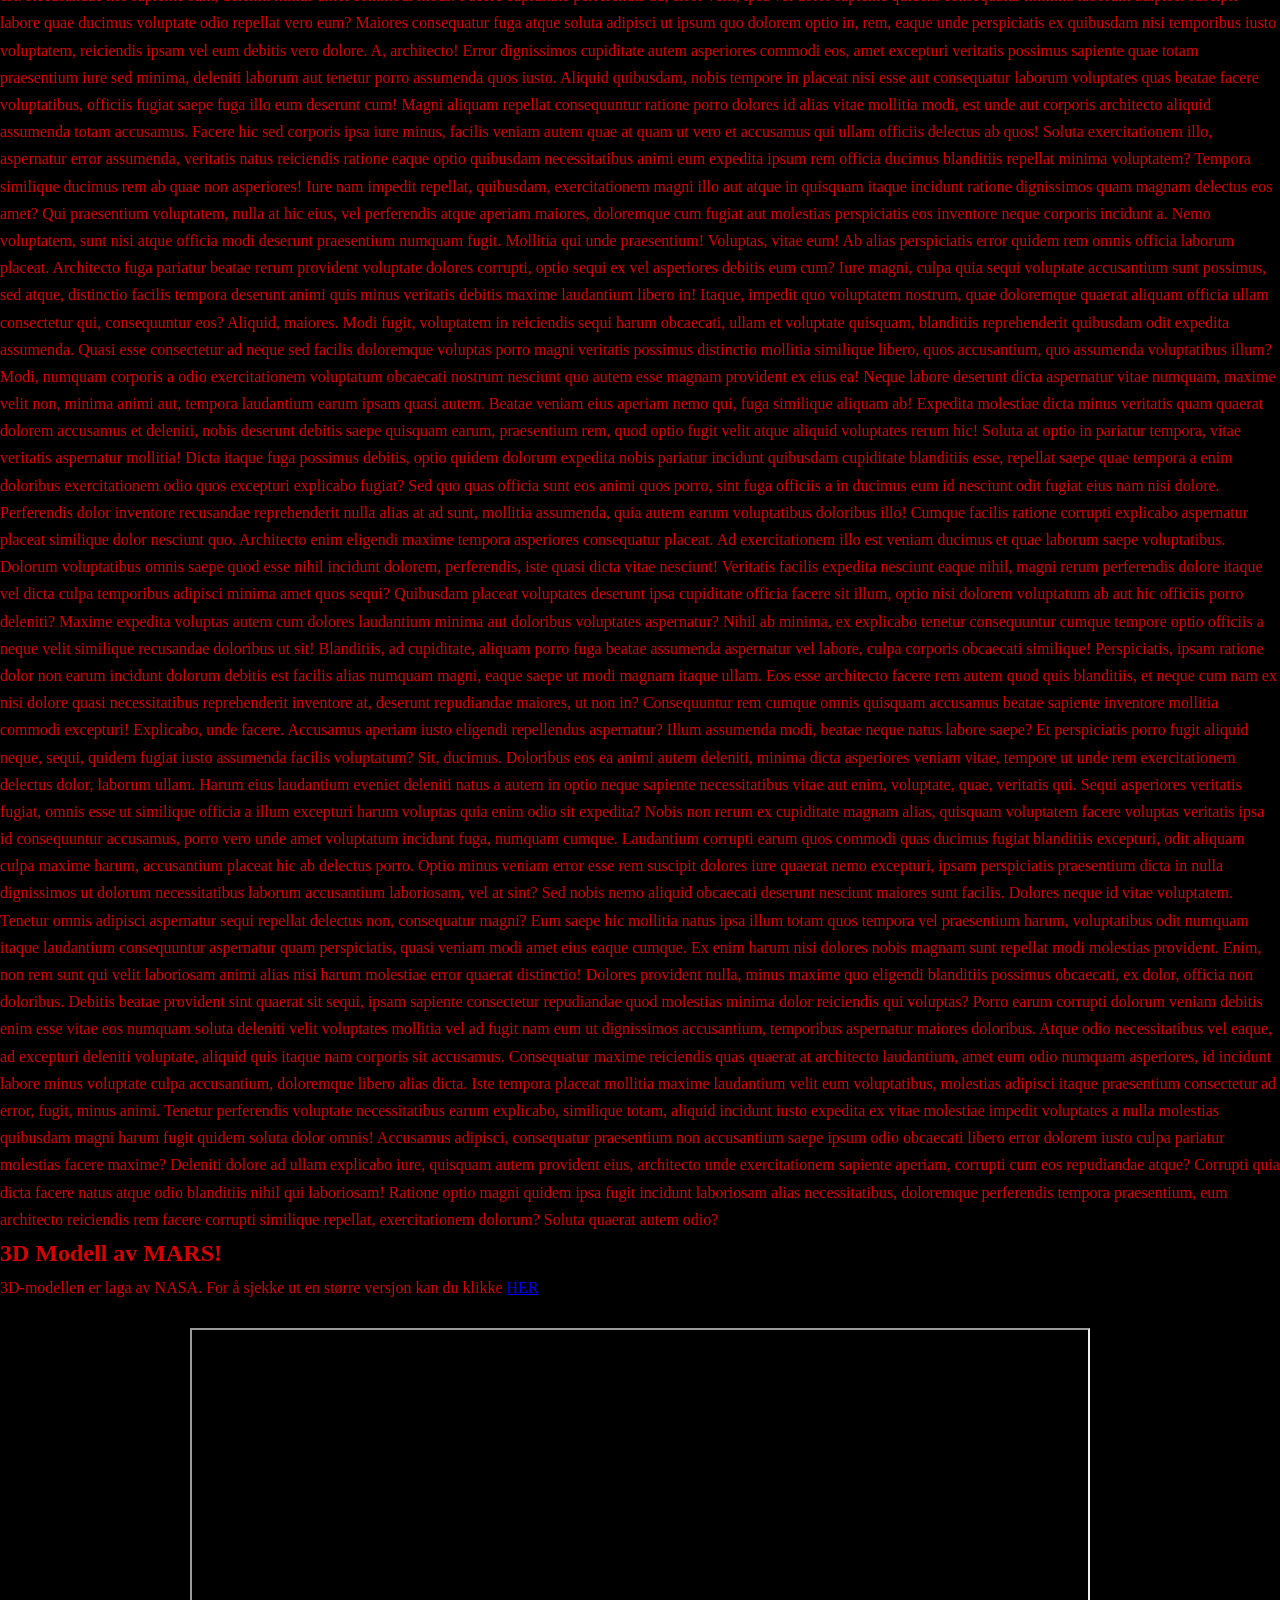
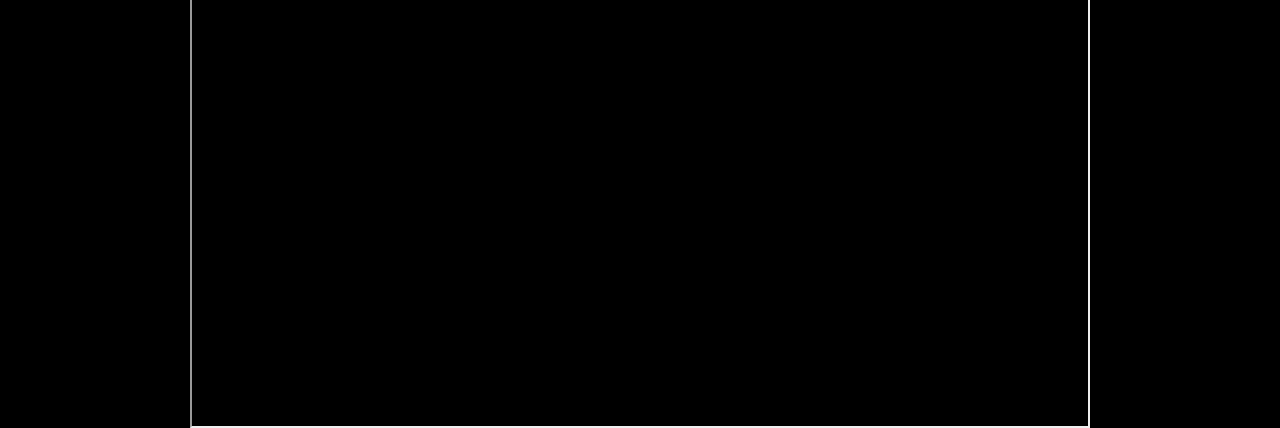
==== commit 613d7a68: "Merge branch 'main' into informasjon" ====
--- a/index.html
+++ b/index.html
@@ -18,9 +18,10 @@
           <nav>
             <ul>
               <li><a href="#">Home</a></li>
-                <li><a href="#informasjon">Informasjon</a></li>
+              <a href="#informasjon">
+                <li>Informasjon</li>
+              </a>
               <li><a href="#faktaliste">Faktaliste</a></li>
-              <li><a href="#bildegalleri">Bildegalleri</a></li>
               <li><a href="#3dmodell">3D-Modell</a></li>
             </ul>
           </nav>
@@ -38,7 +39,7 @@
         <p>Mars is the fourth planet from the Sun and one of the most fascinating world in our Solar System.</p>
 
         <p>
-          With its red deserts, enormus volcanous, ancient rivver valleys, and two small moons, Mars has fascinated humans for centuries.
+          With its red deserts, enormus volcanous, ancient river valleys, and two small moons, Mars has fascinated humans for centuries.
         </p>
 
         <p>But Mars isn't just an intresting planet - it may also hold clues about wether life ever existed beyond Earth. </p>
@@ -47,61 +48,273 @@
 
         <div class="facts">
 
-          <div class="fact">
-          <strong>Distance from the Sun?</strong><br>
-          About 228 million km
-
-          <div class="fact">
-            <strong>Length of a Day?</strong><br>
-            24 hours and 39 minutes
-          </div>
-
-          <div class="fact">
-            <strong>Length of a Year?</strong><br>
-            687 Earth days
-          </div>
-
-          <div class="fact">
-            <Strong>Moons?</Strong><br>
-            2 - Phobos and Deimos
-          </div>
-
-          <div class="fact">
-            <strong>Average Temperature?</strong><br>
-            About -60°C
-          </div>
-
-          <div class="fact">
-
-              <strong>Atmosphere</strong><br>
-              Mostly carbon dioxide
-          </div>
-
-          <div class="fact">
-            <strong>Gravity?</strong><br>
-            About 38% of Earth's
-          </div>
-
-          <div class="fact">
-            <strong>Planet Type?</strong><br>
-            Rocky planet
-
-          </div>
-            </div>
-
+    <div class="fact">
+        <strong>Distance from the Sun?</strong>
+        About 228 million km
+    </div>
+
+    <div class="fact">
+        <strong>Length of a Day?</strong>
+        24 hours and 39 minutes
+    </div>
+
+    <div class="fact">
+        <strong>Length of a Year?</strong>
+        687 Earth days
+    </div>
+
+    <div class="fact">
+        <strong>Moons?</strong>
+        2 — Phobos and Deimos
+    </div>
+
+    <div class="fact">
+        <strong>Average Temperature?</strong>
+        About -60°C
+    </div>
+
+    <div class="fact">
+        <strong>Atmosphere</strong>
+        Mostly carbon dioxide
+    </div>
+
+    <div class="fact">
+        <strong>Gravity?</strong>
+        About 38% of Earth's
+    </div>
+
+    <div class="fact">
+        <strong>Planet Type?</strong>
+        Rocky planet
+    </div>
+
+</div>
+
+
+
+            <section class="water">
+              <h2>Water on Mars</h2>
+
+              <p>Mars looks likke a dry, dusty desert today, but scientists have found strong evidence that water once flowed across its surface.</p>
+
+              <p>Billions of years ago, Mars appears to have had rivers, lakes, and possibly larger bodies of water</p>
+
+              <p>
+                scientists have discoverd acient river channels, lakebeds, and minerals that formed in the presence of water.
+              </p>
+
+              <h3>Where is the Water Now?</h3>
+
+              <p>
+                Most of Mars's remaining water is frozen
+              </p>
+
+              <p>
+                Large amounts of ice exist beneath the surface of the polar region.
+              </p>
+
+              <p>Scientists are also investigating whether water could exist deep underground</p>
+
+              <h3>Did Mars once look like Earth?</h3>
+
+              <p>
+                Acient Mars was probably very different from the cold, dry planet we see today
+              </p>
+
+              <p>
+                Its atmosphere was once thicker, and its surface had environment where liquid water could remain for long periods.
+              </p>
+
+              <div class="highlight">
+                <strong>Could these ancient watery environments have supported life?</strong>
+              </div>
+            </section>
 
             <section>
-              <h2>Water on Mars</h2>
-
-              <p>Mars looks likke a dry, dusty desert today, but scientists have found strong evidence that water once flowed across its surface.</p>
-
-              p
+              <h2>Could There Have Been Life on Mars?</h2>
+
+              <p>Scientists have not found confirmed evidence of life on Mars. </p>
+
+              <p>
+                However, Mars may once have had some of the conditions needed for life as we know it.
+              </p>
+
+              <p>
+                On Earth, life exists in environments containing liquid water, so ancient Martian rivers and lakes are especially interesting to scientists.
+              </p>
+
+              <p>
+                The most likely type of life scientists are searching for is acient microbial life - tiny orgainisms rather than intelligent or complex creatures 
+              </p>
 
             </section>
 
-
+            <section>
+              <h2>Searching for Signs of Ancient Life</h2>
+
+              <p>
+                NASA's Perseverance rover landed on Mars in 2021
+              </p>
+
+              <p>
+                It is exploring Jezero Crater, a location that once contained an ancient lake and river delta 
+              </p>
+
+              <p>
+                Perseverance is studying Martian rocks and collecting samples that could potentially contain evidence about Mars's ancient environment
+              </p>
+
+              <p>
+                Scientists are particullary intrested in rocks that may have preserved chemical or physical traces of ancient microbial activity 
+              </p>
+
+              <div class="highlight">
+                  <h3>The Big Question</h3>
+
+                  <p>Did Mars once have environments capable of supporting life?</p>
+
+                  <p>
+                    Evidence suggests that ancient Mars had at least some environmentthat could have been habitable
+                  </p>
+
+                  <p>
+                    Did life actually exist there?
+                  </p>
+
+                  <p><strong>That remains unknown...</strong></p>
+              </div>
+            </section>
+
+            <section>
+
+    <h2>Amazing Mars Facts</h2>
+
+
+    <h3>Why Is Mars Red?</h3>
+
+    <p>
+        Mars gets its reddish color from iron minerals in its rocks
+        and dust that have oxidized — basically, rusted.
+    </p>
+
+
+    <h3>Home of a Giant Volcano</h3>
+
+    <p>
+        Mars has Olympus Mons, the largest known volcano in the
+        Solar System. It rises about 22 km above the surrounding surface.
+    </p>
+
+
+    <h3>A Day Is Similar to Earth's</h3>
+
+    <p>
+        One Martian day, called a sol, lasts about 24 hours and
+        39 minutes.
+    </p>
+
+
+    <h3>Mars Has Two Moons</h3>
+
+    <p>
+        Mars is orbited by Phobos and Deimos, two small,
+        irregularly shaped moons.
+    </p>
+
+
+    <h3>A Helicopter Flew on Mars</h3>
+
+    <p>
+        NASA's Ingenuity became the first aircraft to make a powered,
+        controlled flight on another planet.
+    </p>
+
+
+    <h3>Mars Has Dust Devils</h3>
+
+    <p>
+        Huge spinning columns of dust can sweep across the Martian
+        surface. Some can reach hundreds of meters in height.
+    </p>
+
+
+    <h3>Blue Sunsets</h3>
+
+    <p>
+        Unlike Earth's sunsets, which often appear red or orange,
+        sunsets on Mars can appear bluish near the Sun.
+    </p>
+
+</section>
+
+
+
+<section>
+
+    <h2> Exploring Mars</h2>
+
+    <p>
+        Humans have never walked on Mars.
+    </p>
+
+    <p>
+        So far, our exploration has been carried out by robotic
+        spacecraft, landers, rovers, and orbiters.
+    </p>
+
+    <p>
+        These machines help scientists learn about:
+    </p>
+
+    <ul>
+        <li>🪨 Martian rocks and minerals</li>
+        <li>💧 The history of water</li>
+        <li>🌡️ Mars's climate and atmosphere</li>
+        <li>🧬 The possibility of ancient life</li>
+        <li>🏠 Whether humans could someday explore Mars</li>
+    </ul>
+
+</section>
+
+
+
+<section>
+
+    <h2>The Mystery of Mars</h2>
+
+    <p>
+        Mars is more than just a red dot in the night sky.
+    </p>
+
+    <p>
+        It may contain clues about how planets change, how water
+        disappears, and whether life could have existed beyond Earth.
+    </p>
+
+    <p>
+        The biggest mystery remains:
+    </p>
+
+    <div class="question">
+        Did life ever exist on Mars?
+    </div>
+
+    <p style="text-align: center; margin-top: 40px;">
+        We don't know yet.
+    </p>
+
+    <p style="text-align: center;">
+        But as spacecraft continue exploring the planet and studying
+        its ancient rocks, scientists are getting closer to finding
+        the answer.
+    </p>
+
+</section>
+    </div>
+
+</section>
         </div>
-
+        
        
        
        
@@ -674,31 +887,13 @@
           quaerat autem odio?
         </p>
       </section>
-      <section id="bildegalleri">
-        <h2>Bildegalleri!</h2>
-
-        <div class="gallery">
-          <div class="gallery-item"><a target="_blank" href="img/deimos.jpg"><img src="img/deimos.jpg" alt="A picture of deimos"></a>
-          <div class="gallery-desc">Deimos</div></div>
-
-          <div class="gallery-item"><a target="_blank" href="img/phobos.jpg"><img src="img/phobos.jpg" alt="A picture of phobos"></a><div class="gallery-desc">Phobos</div></div>
-
-          <div class="gallery-item"><a target="_blank" href="img/preserverance_selfie.gif"><img src="img/preserverance_selfie.gif" alt="A selfie from the robot preserverance"></a><div class="gallery-desc">Preserverance</div></div>
-
-          <div class="gallery-item"><a target="_blank" href="img/hubble mars.jpg"><img src="img/hubble mars.jpg" alt="A photo taken by the hubble telescope"></a><div class="gallery-desc">Mars from Hubble</div></div>
-
-          <div class="gallery-item"><a target="_blank" href="img/frozen_dune.jpg"><img src="img/frozen_dune.jpg" alt="The frozen dunes of the northern hemisphere of mars"></a><div class="gallery-desc">Frozen Dune</div>
-        </div>
-        </div>
-
-      </section>
       <section id="3dmodell">
         <h2>3D Modell av MARS!</h2>
         <p>3D-modellen er laga av NASA. For å sjekke ut en større versjon kan du klikke <a href="https://eyes.nasa.gov/apps/solar-system/#/mars" target="_blank">HER</a></p>  
         <br>
         <div class="modellcontainer">
           
-          <iframe src="https://eyes.nasa.gov/apps/solar-system/#/mars?featured=false&detailPanel=false&embed=true&logo=false&search=false&shareButton=false&menu=false&collapseSettingsOptions=true&hideFullScreenToggle=true&locked=true&hideExternalLinks=true" ></iframe>
+          <iframe src="https://eyes.nasa.gov/apps/solar-system/#/mars?featured=false&detailPanel=false&embed=true&logo=false&search=false&shareButton=false&menu=false&collapseSettingsOptions=true&hideFullScreenToggle=true&locked=true&hideExternalLinks=true" height="700" width="900"></iframe>
       </div>
       </section>
     </div>
--- a/style.css
+++ b/style.css
@@ -6,9 +6,6 @@
 body {
   background-color: black;
   color: #d50000;
-}
-html {
-  scroll-behavior: smooth;
 }
 main {
   width: 70%;
@@ -44,7 +41,6 @@
 }
 .stickymars {
   position: sticky;
-  width: 15%;
   top: 0;
 }
 .maincontainer {
@@ -57,35 +53,84 @@
   display: block;
   position: relative;
 }
+
+h1{
+  font-size: 100px;
+}
+
+
+
+body{
+  line-height: 1.7;
+}
+
+.facts {
+    display: grid;
+    grid-template-columns: repeat(2, 1fr);
+    gap: 18px;
+    margin-top: 25px;
+}
+
+.fact {
+    background: linear-gradient(
+        145deg,
+        rgba(150, 45, 30, 0.25),
+        rgba(30, 15, 15, 0.7)
+    );
+    border-radius: 25px;
+    padding: 20px;
+
+    border: 1px solid transparent;
+
+    transition: 0.3s ease;
+
+}
+
+.fact strong {
+    color: #f07857;
+    font-size: 17px;
+}
+
+.fact:hover {
+    transform: translateY(-5px);
+
+    border-color: #e85d3f;
+
+    background: linear-gradient(
+        145deg,
+        rgba(180, 55, 35, 0.35),
+        rgba(30, 15, 15, 0.8)
+    );
+}
+
+#informasjon {
+    max-width: 1000px;
+    margin: 50px auto;
+    padding: 20px;
+  
+}
+
+#informasjon h2 {
+    color: #e85d3f;
+    font-size: 32px;
+    margin-top: 50px;
+    margin-bottom: 20px;
+
+    border-bottom: 2px solid #3a211d;
+    padding-bottom: 10px;
+}
+
+#informasjon h3 {
+    color: #d9917d;
+    margin-top: 30px;
+}
+
+#informasjon p {
+    font-size: 17px;
+    margin-bottom: 20px;
+}
+
 .modellcontainer {
   display: flex;
   justify-content: center;
 }
-
-.gallery {
-  display: flex;
-  flex-direction: column;
-  justify-content: center;
-  align-items: center;
-}
-.gallery-item {
-  width: 400px;
-  transition:
-    width 1s,
-    height 1s;
-}
-.gallery-item:hover {
-  width: 100%;
-}
-.gallery-item img {
-  width: 100%;
-  height: auto;
-}
-.gallery-desc {
-  text-align: center;
-}
-iframe {
-  width: 100%;
-  height: 90vh;
-  border: none;
-}
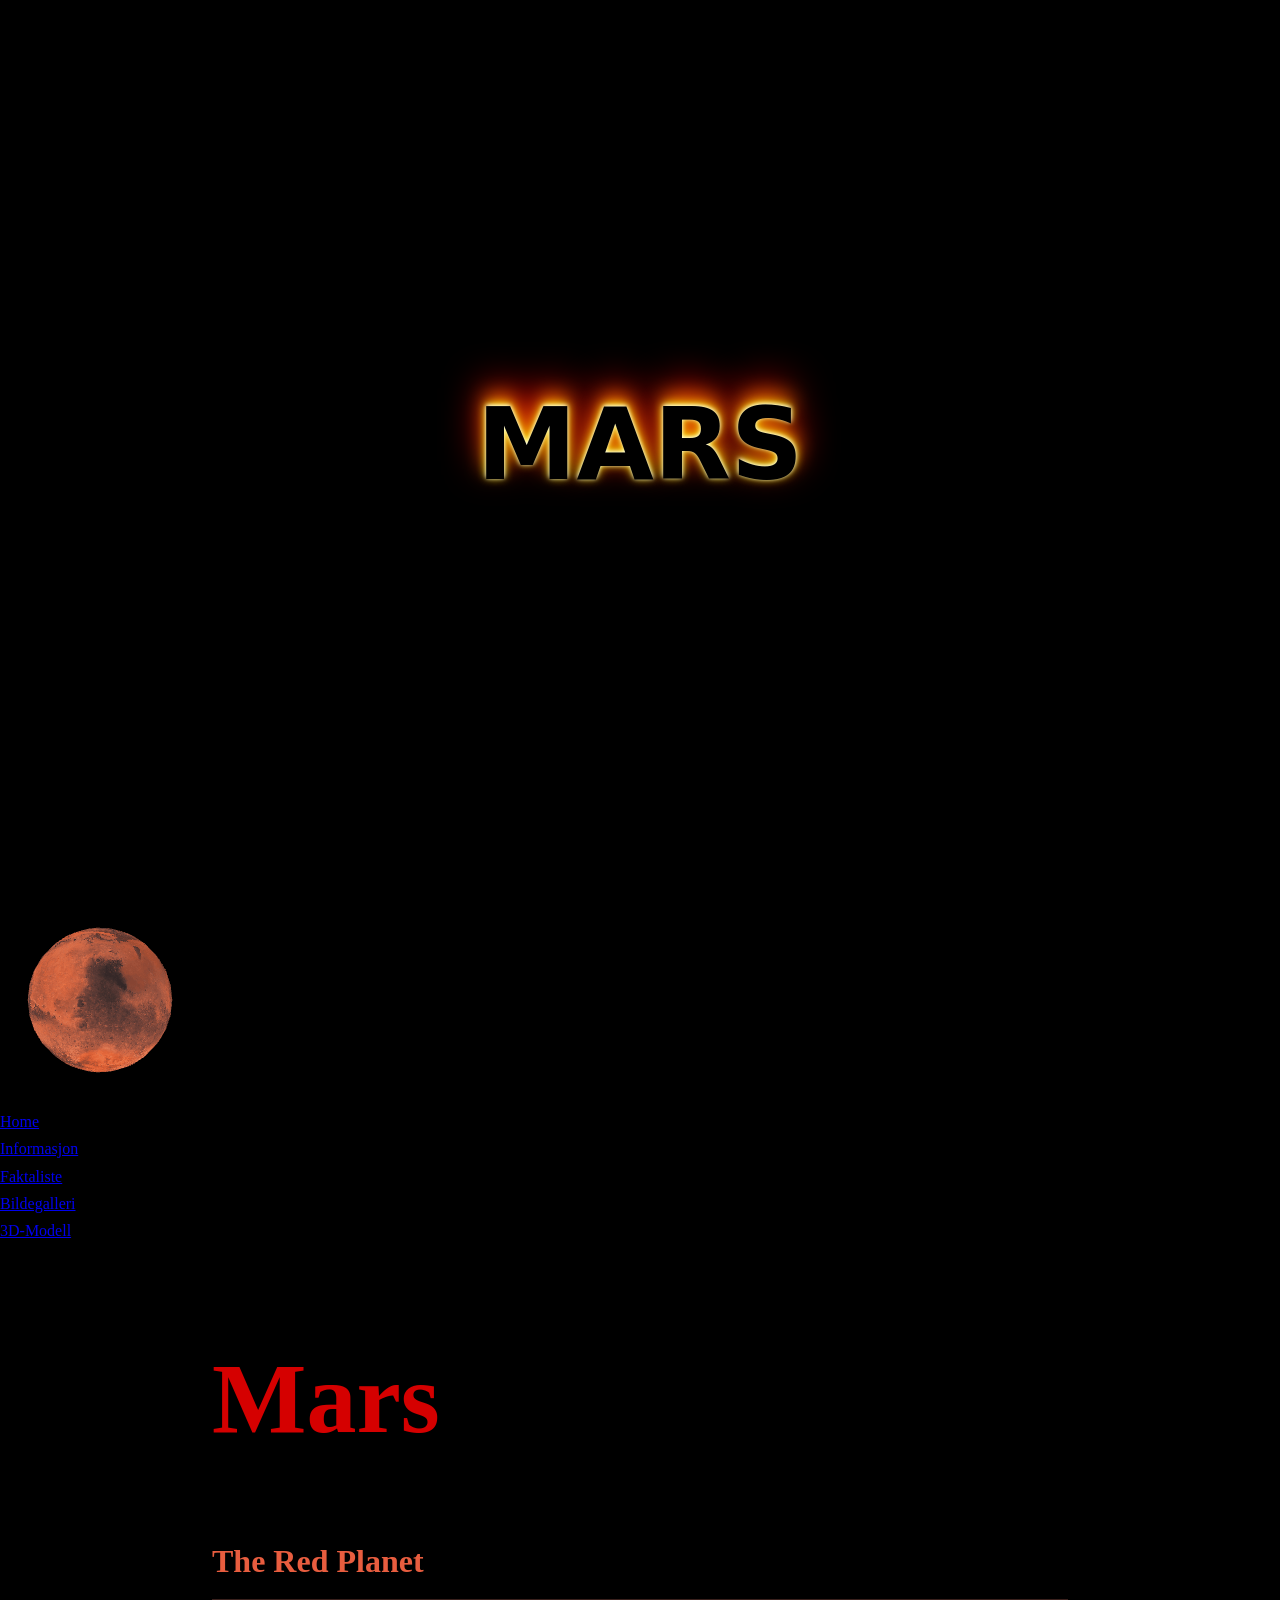
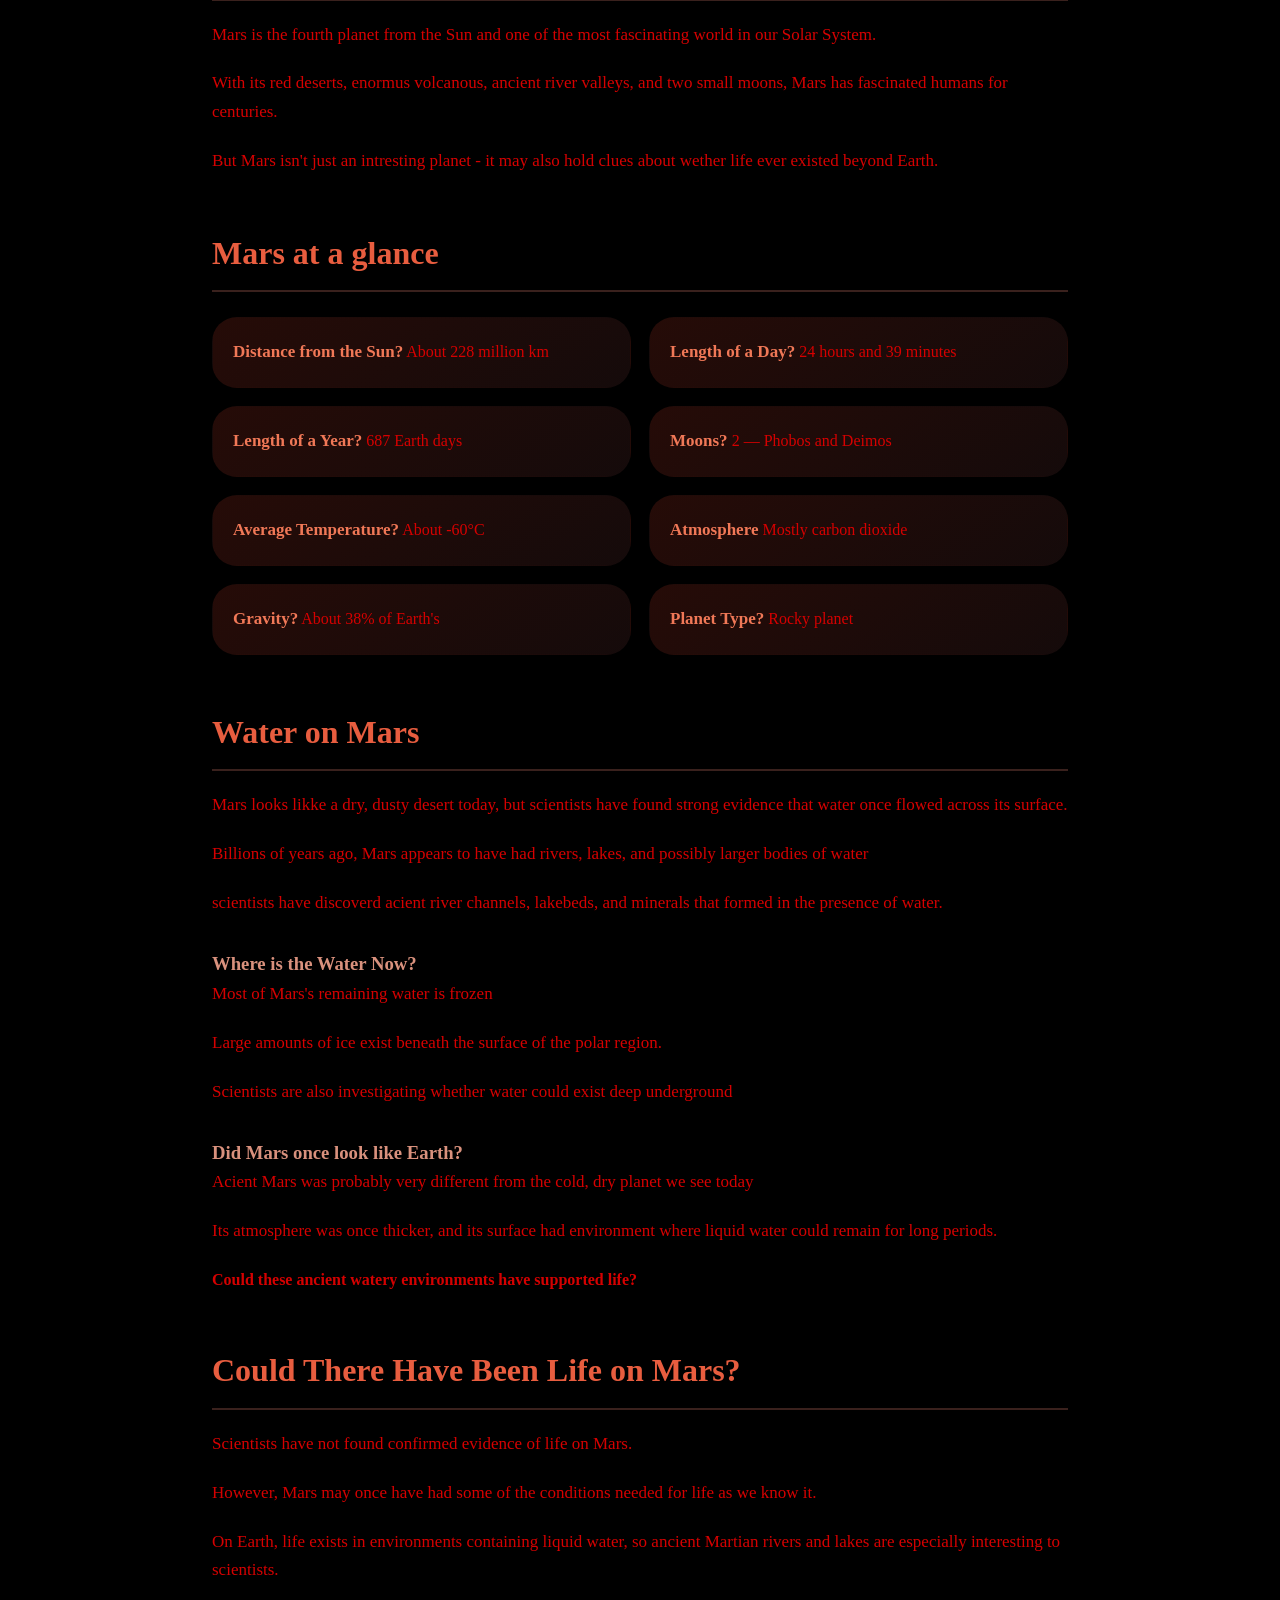
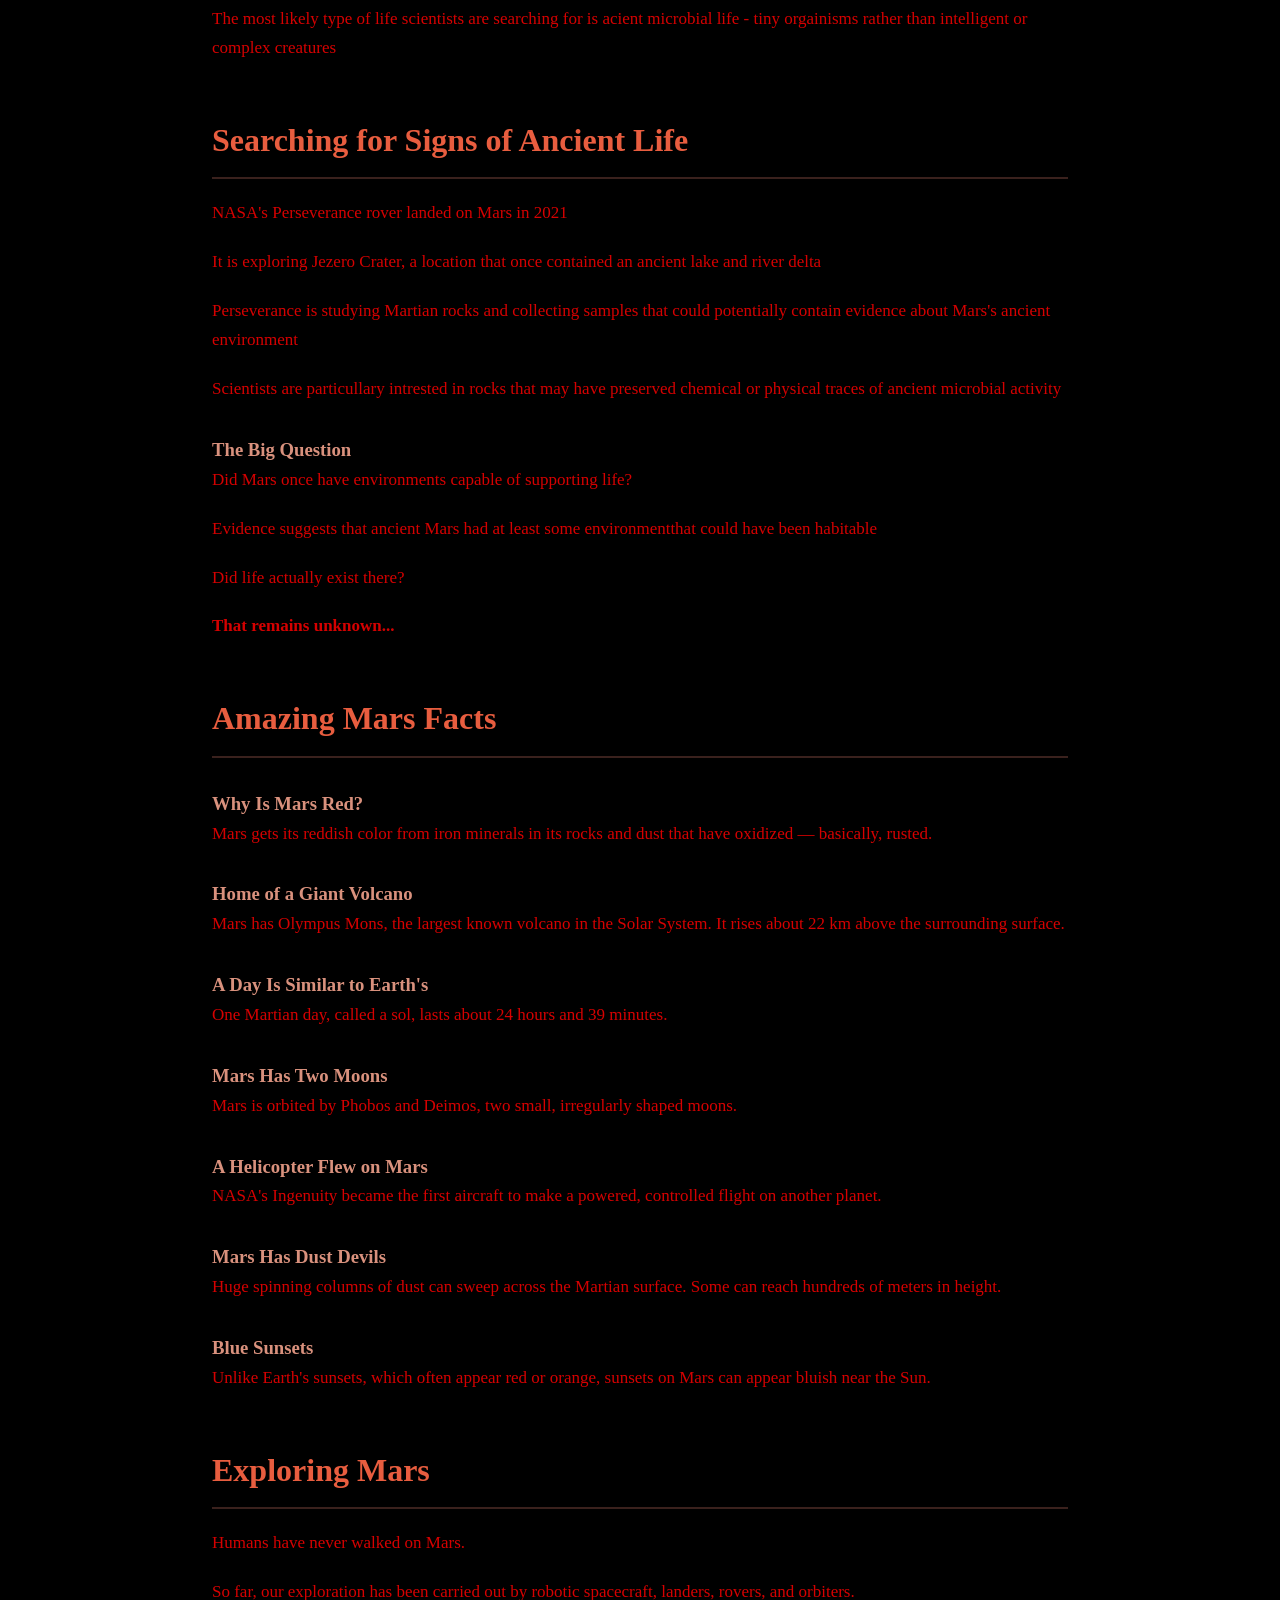
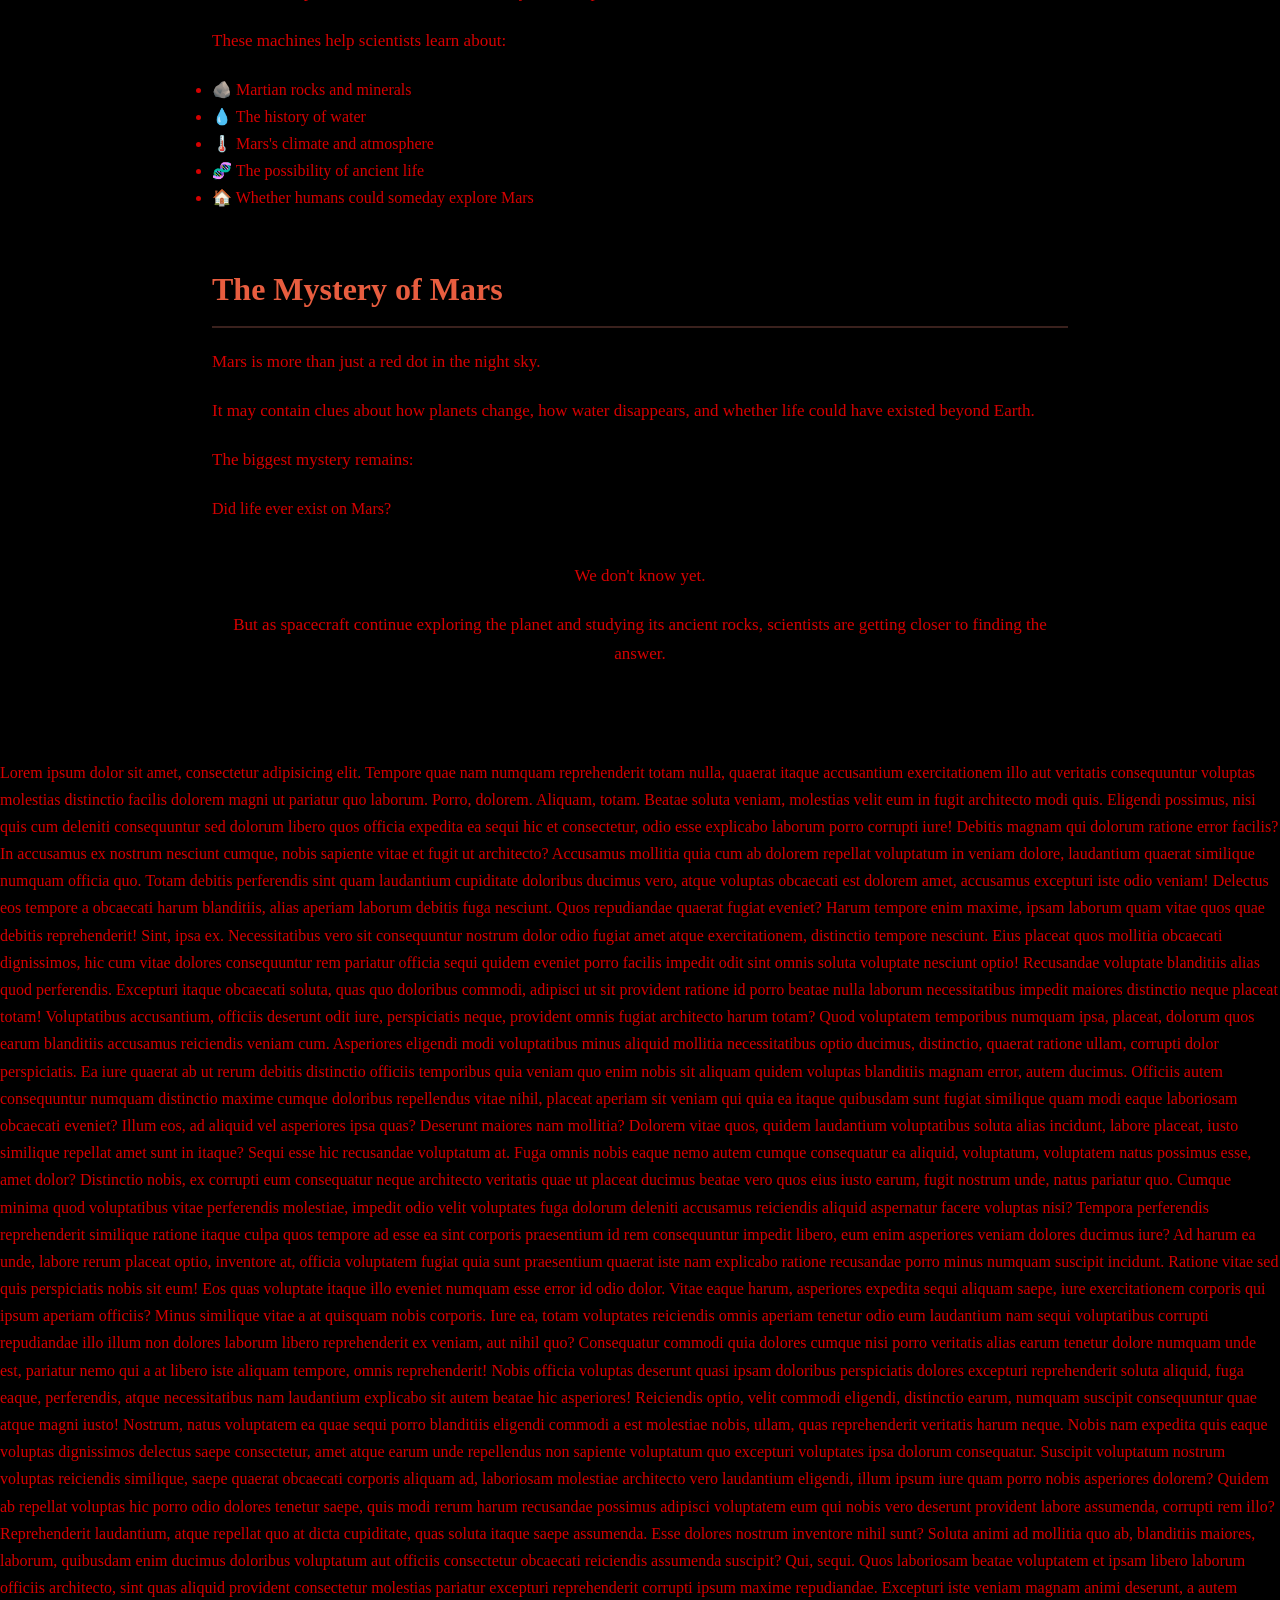
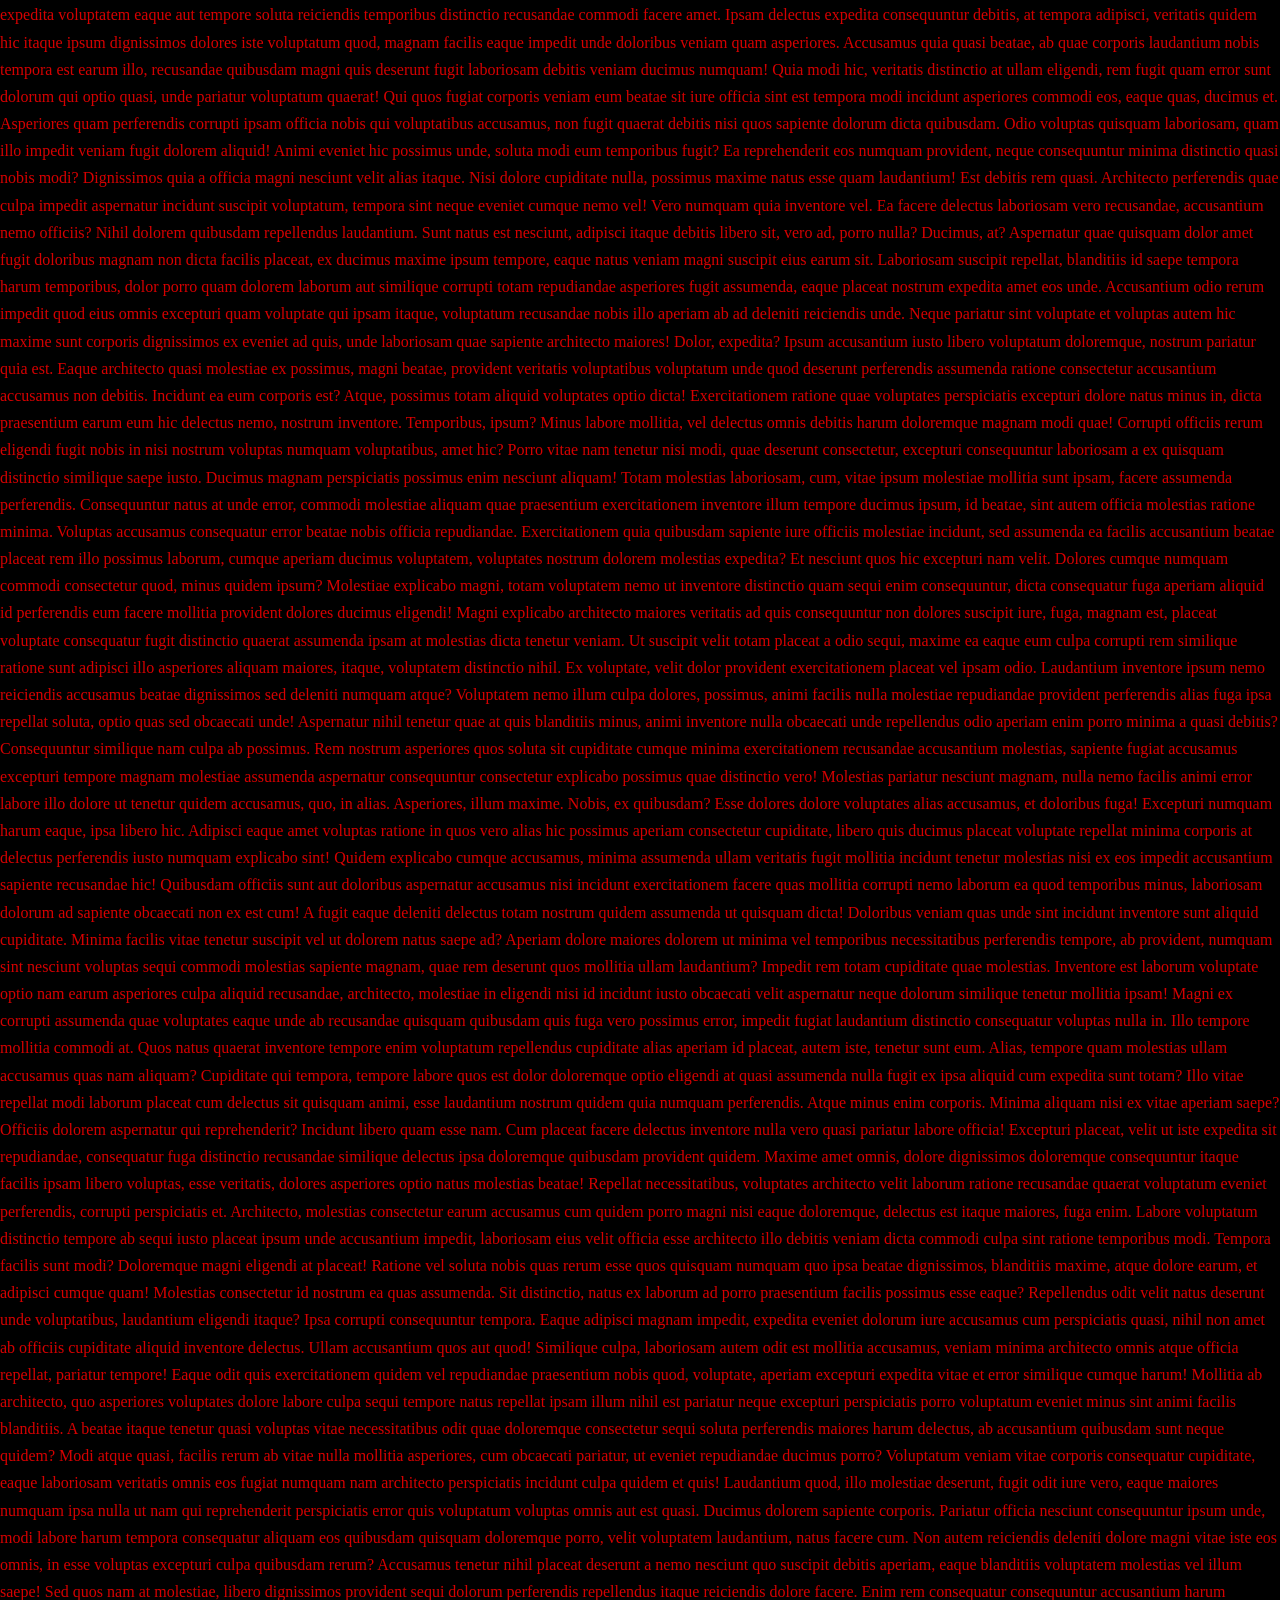
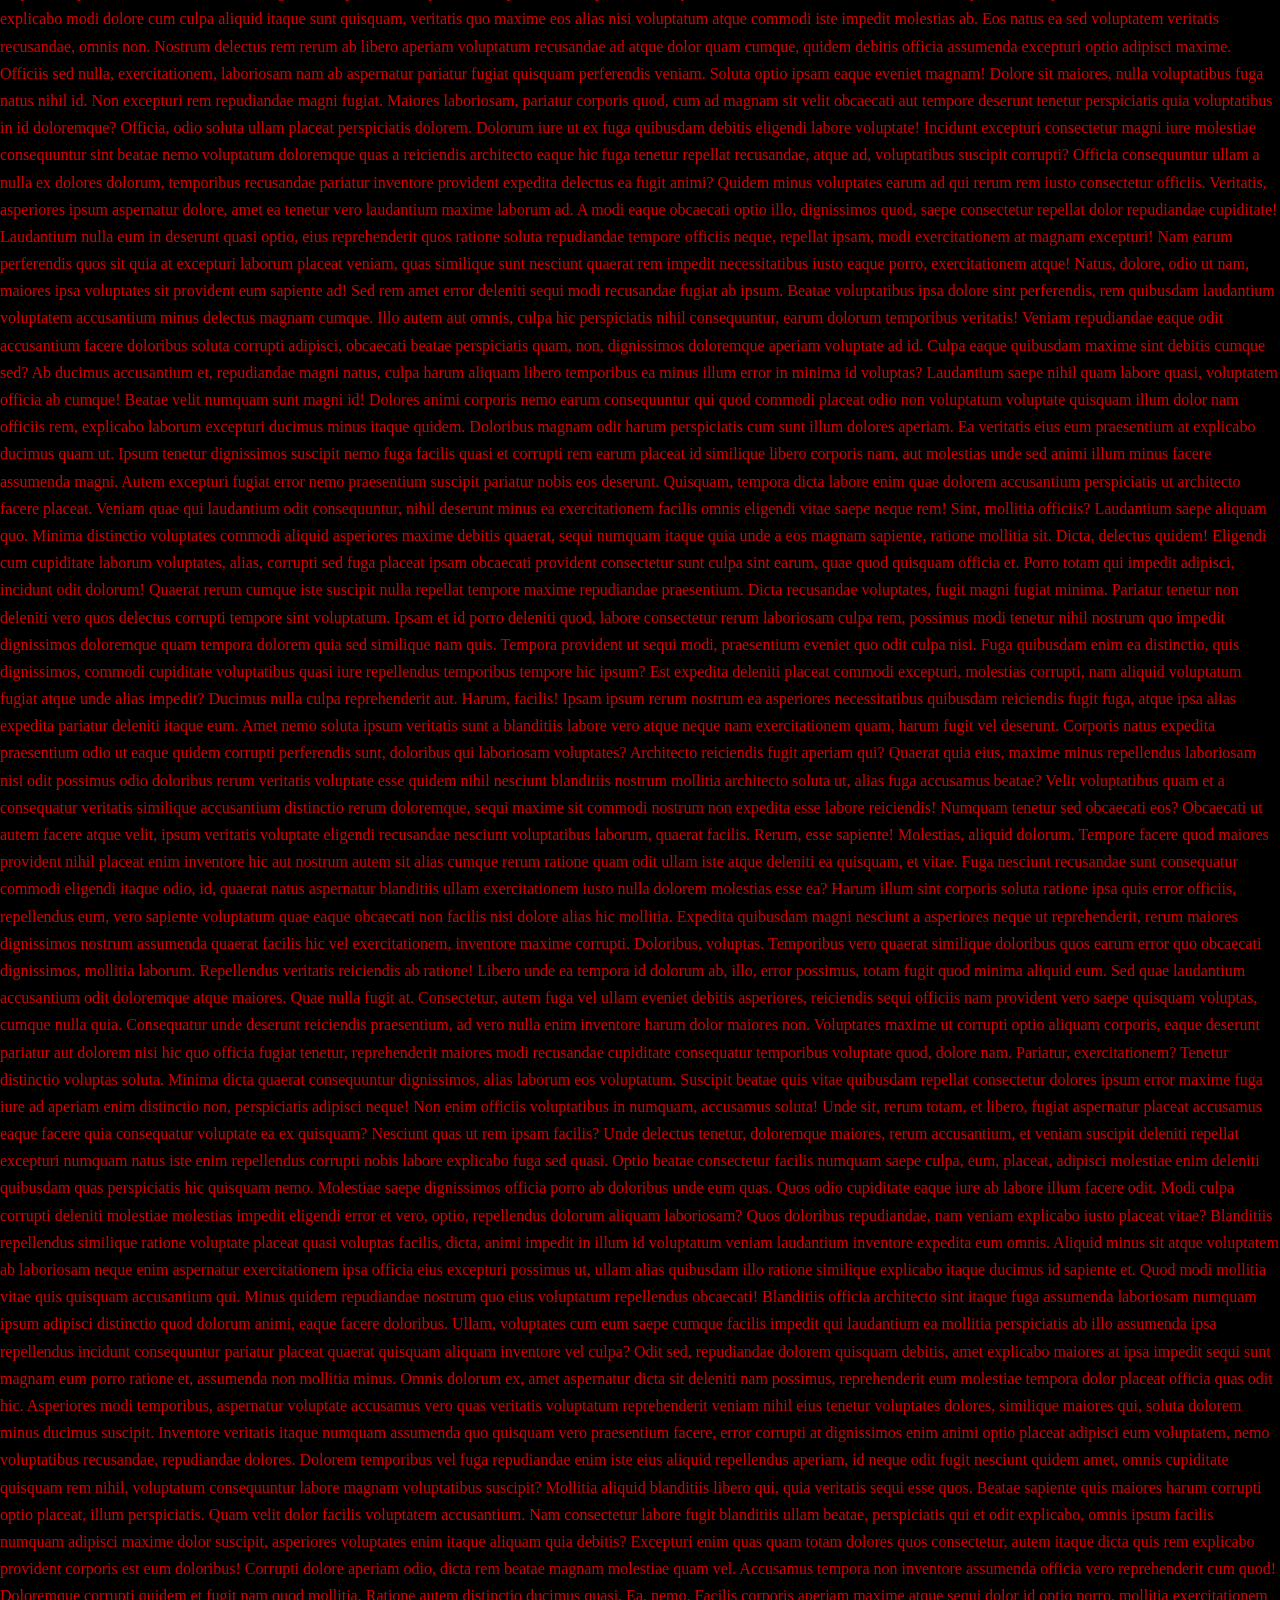
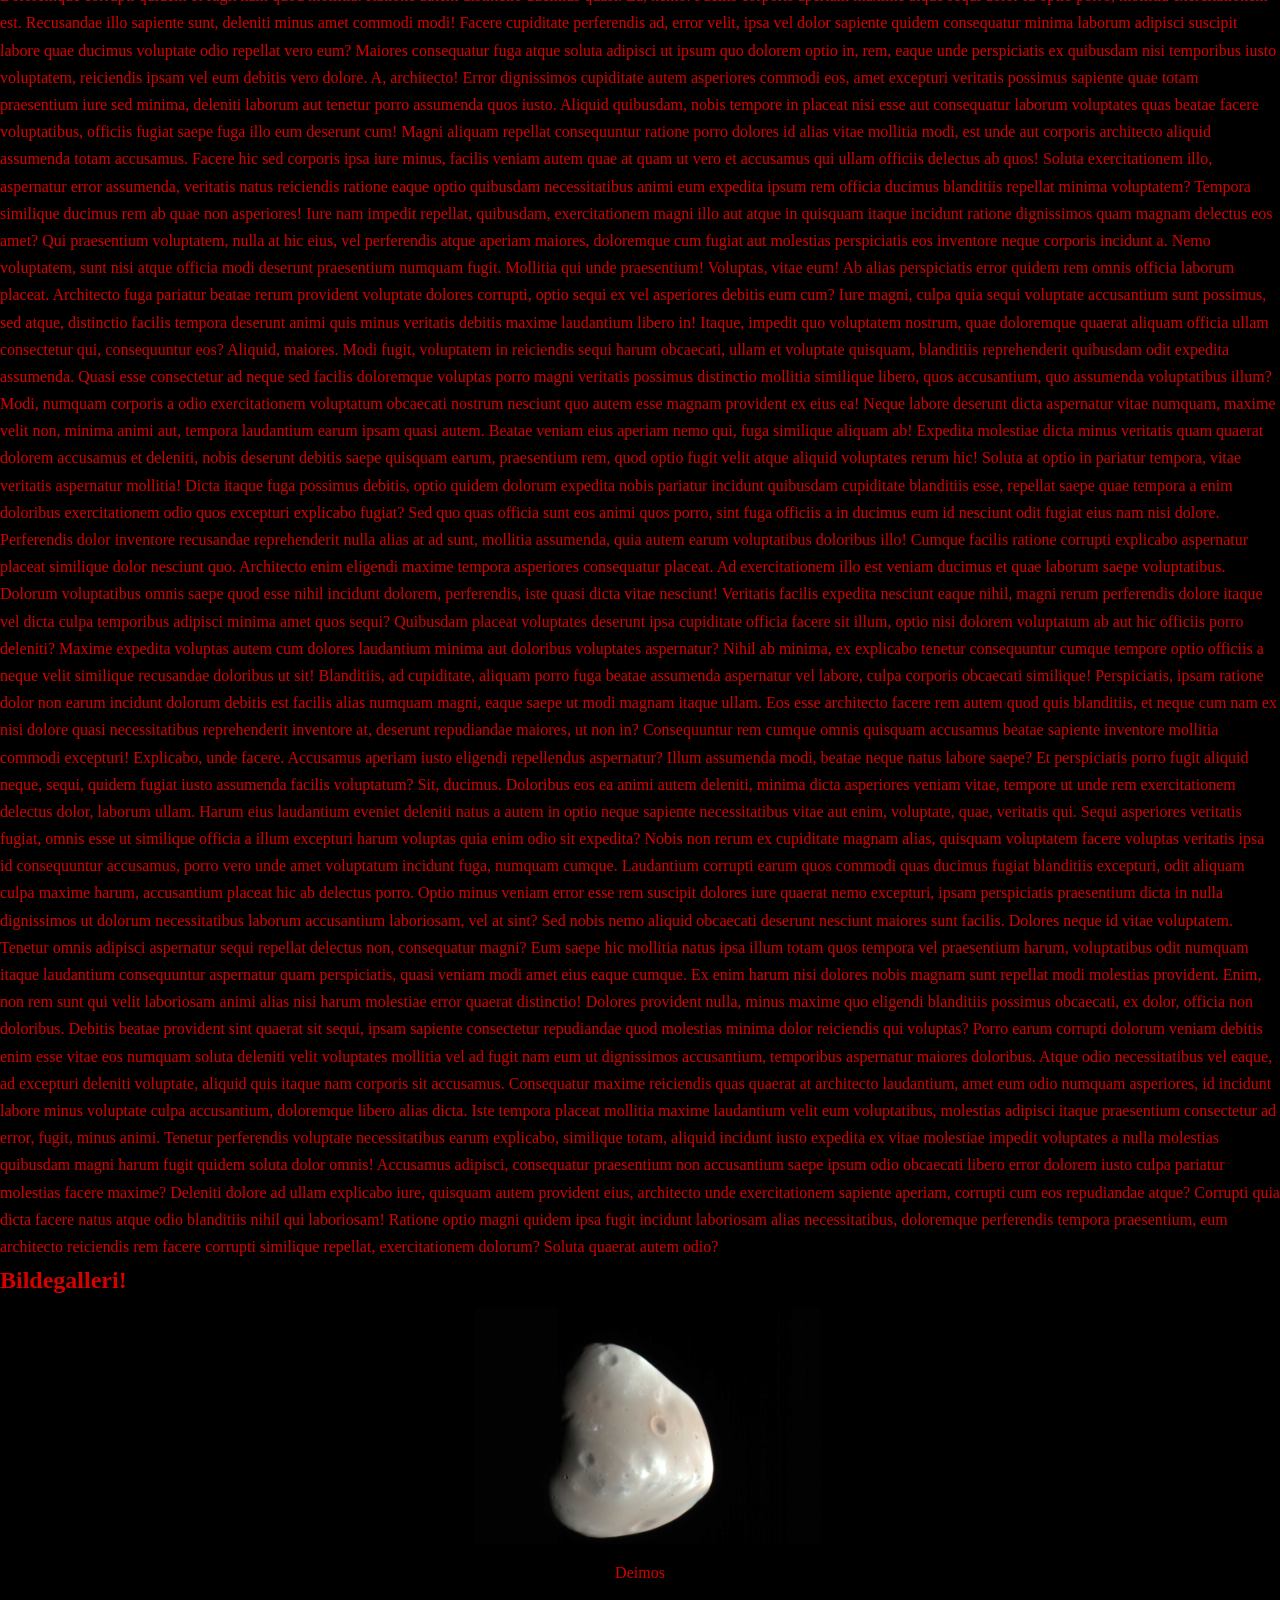
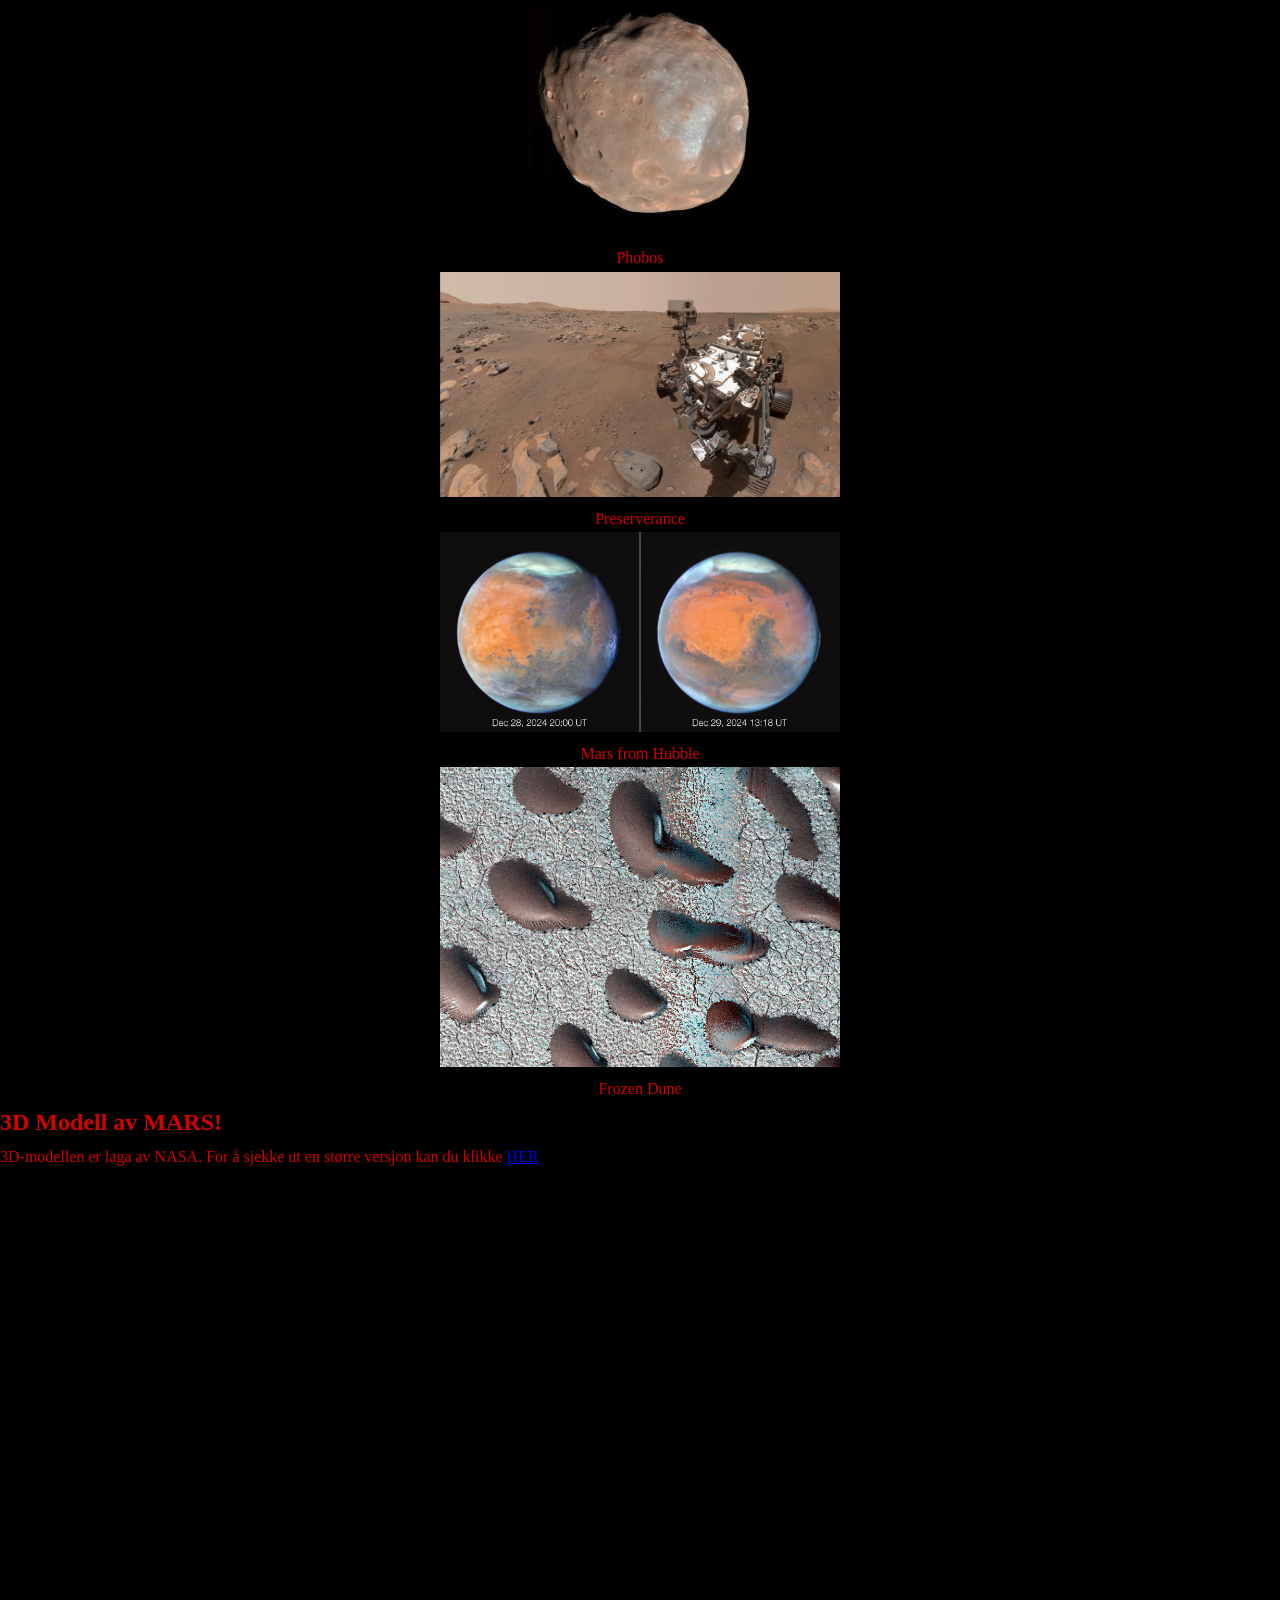
==== commit 7996a056: "Merge pull request #4 from elias1kodehode/bildegalleri Lagt til bildegalleri og endret litt på navig" ====
--- a/index.html
+++ b/index.html
@@ -18,10 +18,9 @@
           <nav>
             <ul>
               <li><a href="#">Home</a></li>
-              <a href="#informasjon">
-                <li>Informasjon</li>
-              </a>
+                <li><a href="#informasjon">Informasjon</a></li>
               <li><a href="#faktaliste">Faktaliste</a></li>
+              <li><a href="#bildegalleri">Bildegalleri</a></li>
               <li><a href="#3dmodell">3D-Modell</a></li>
             </ul>
           </nav>
@@ -887,13 +886,31 @@
           quaerat autem odio?
         </p>
       </section>
+      <section id="bildegalleri">
+        <h2>Bildegalleri!</h2>
+
+        <div class="gallery">
+          <div class="gallery-item"><a target="_blank" href="img/deimos.jpg"><img src="img/deimos.jpg" alt="A picture of deimos"></a>
+          <div class="gallery-desc">Deimos</div></div>
+
+          <div class="gallery-item"><a target="_blank" href="img/phobos.jpg"><img src="img/phobos.jpg" alt="A picture of phobos"></a><div class="gallery-desc">Phobos</div></div>
+
+          <div class="gallery-item"><a target="_blank" href="img/preserverance_selfie.gif"><img src="img/preserverance_selfie.gif" alt="A selfie from the robot preserverance"></a><div class="gallery-desc">Preserverance</div></div>
+
+          <div class="gallery-item"><a target="_blank" href="img/hubble mars.jpg"><img src="img/hubble mars.jpg" alt="A photo taken by the hubble telescope"></a><div class="gallery-desc">Mars from Hubble</div></div>
+
+          <div class="gallery-item"><a target="_blank" href="img/frozen_dune.jpg"><img src="img/frozen_dune.jpg" alt="The frozen dunes of the northern hemisphere of mars"></a><div class="gallery-desc">Frozen Dune</div>
+        </div>
+        </div>
+
+      </section>
       <section id="3dmodell">
         <h2>3D Modell av MARS!</h2>
         <p>3D-modellen er laga av NASA. For å sjekke ut en større versjon kan du klikke <a href="https://eyes.nasa.gov/apps/solar-system/#/mars" target="_blank">HER</a></p>  
         <br>
         <div class="modellcontainer">
           
-          <iframe src="https://eyes.nasa.gov/apps/solar-system/#/mars?featured=false&detailPanel=false&embed=true&logo=false&search=false&shareButton=false&menu=false&collapseSettingsOptions=true&hideFullScreenToggle=true&locked=true&hideExternalLinks=true" height="700" width="900"></iframe>
+          <iframe src="https://eyes.nasa.gov/apps/solar-system/#/mars?featured=false&detailPanel=false&embed=true&logo=false&search=false&shareButton=false&menu=false&collapseSettingsOptions=true&hideFullScreenToggle=true&locked=true&hideExternalLinks=true" ></iframe>
       </div>
       </section>
     </div>
--- a/style.css
+++ b/style.css
@@ -6,6 +6,9 @@
 body {
   background-color: black;
   color: #d50000;
+}
+html {
+  scroll-behavior: smooth;
 }
 main {
   width: 70%;
@@ -41,6 +44,7 @@
 }
 .stickymars {
   position: sticky;
+  width: 15%;
   top: 0;
 }
 .maincontainer {
@@ -134,3 +138,31 @@
   display: flex;
   justify-content: center;
 }
+
+.gallery {
+  display: flex;
+  flex-direction: column;
+  justify-content: center;
+  align-items: center;
+}
+.gallery-item {
+  width: 400px;
+  transition:
+    width 1s,
+    height 1s;
+}
+.gallery-item:hover {
+  width: 100%;
+}
+.gallery-item img {
+  width: 100%;
+  height: auto;
+}
+.gallery-desc {
+  text-align: center;
+}
+iframe {
+  width: 100%;
+  height: 90vh;
+  border: none;
+}
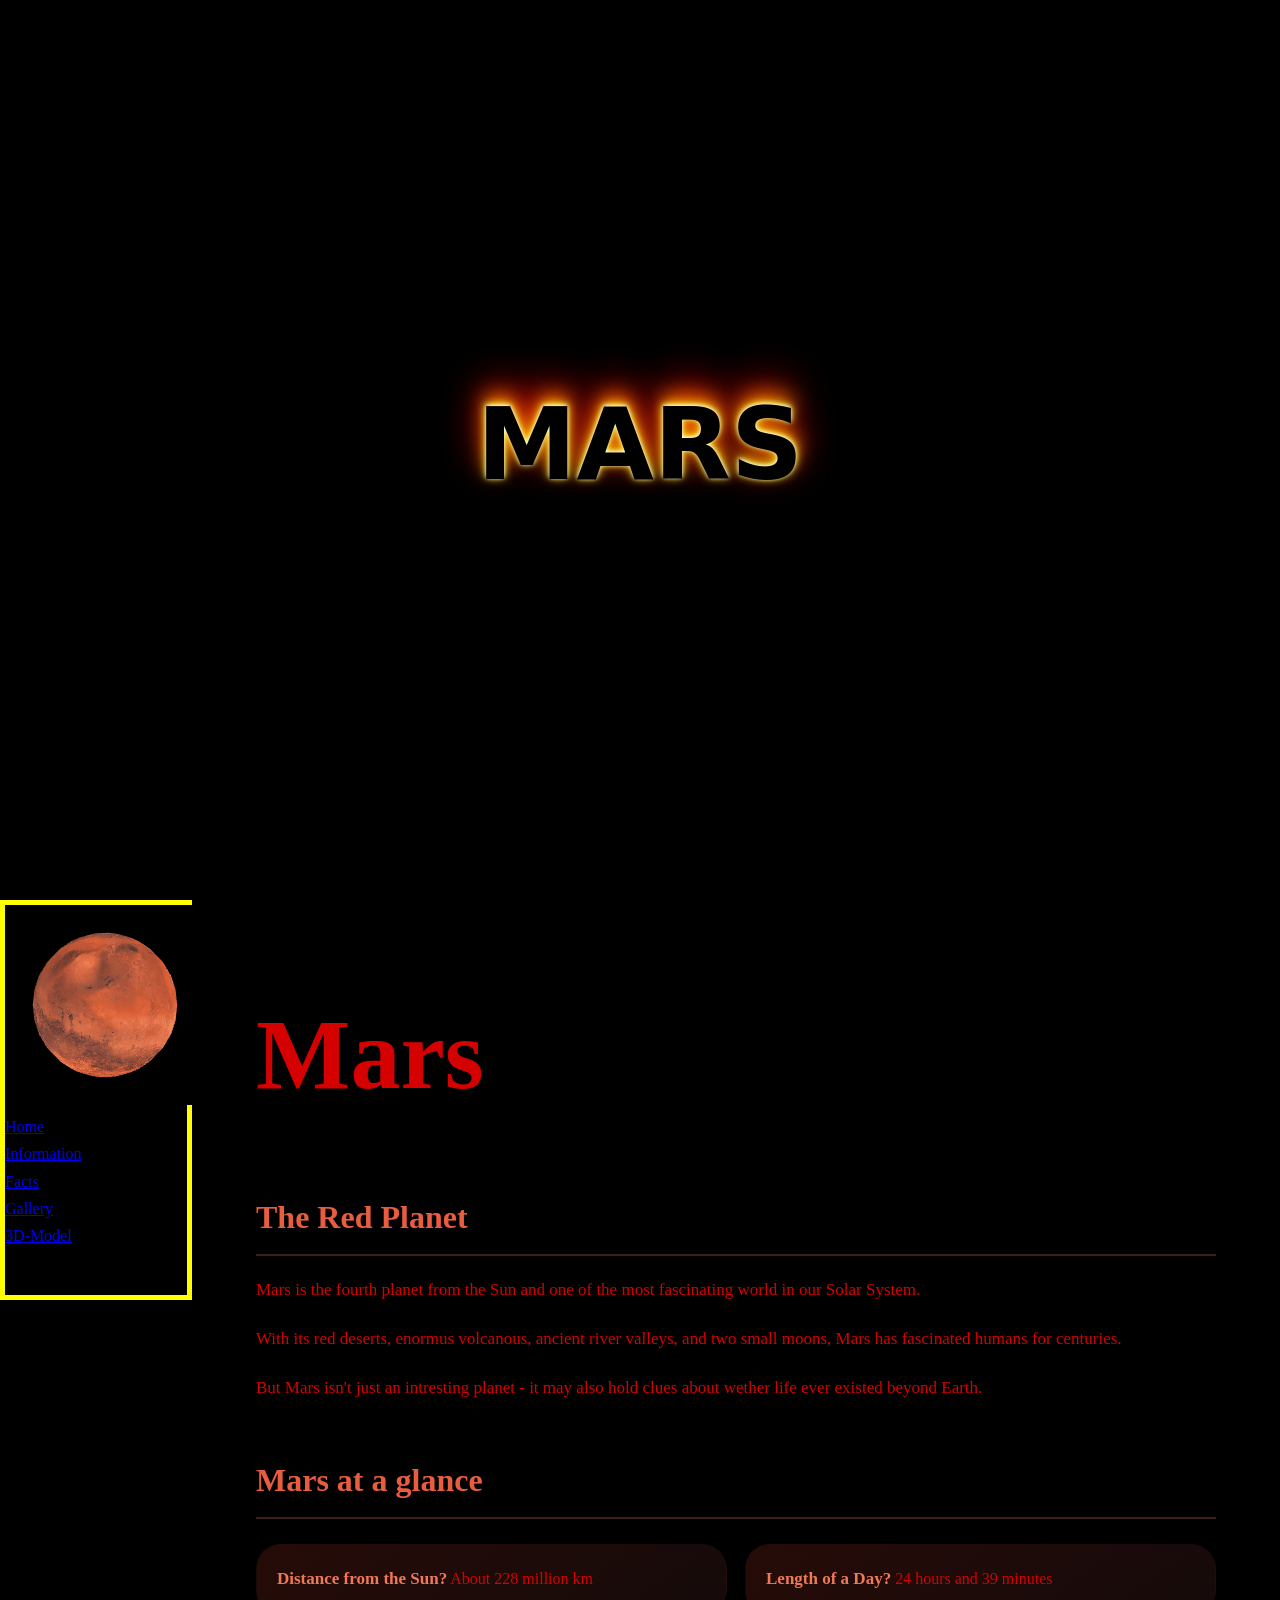
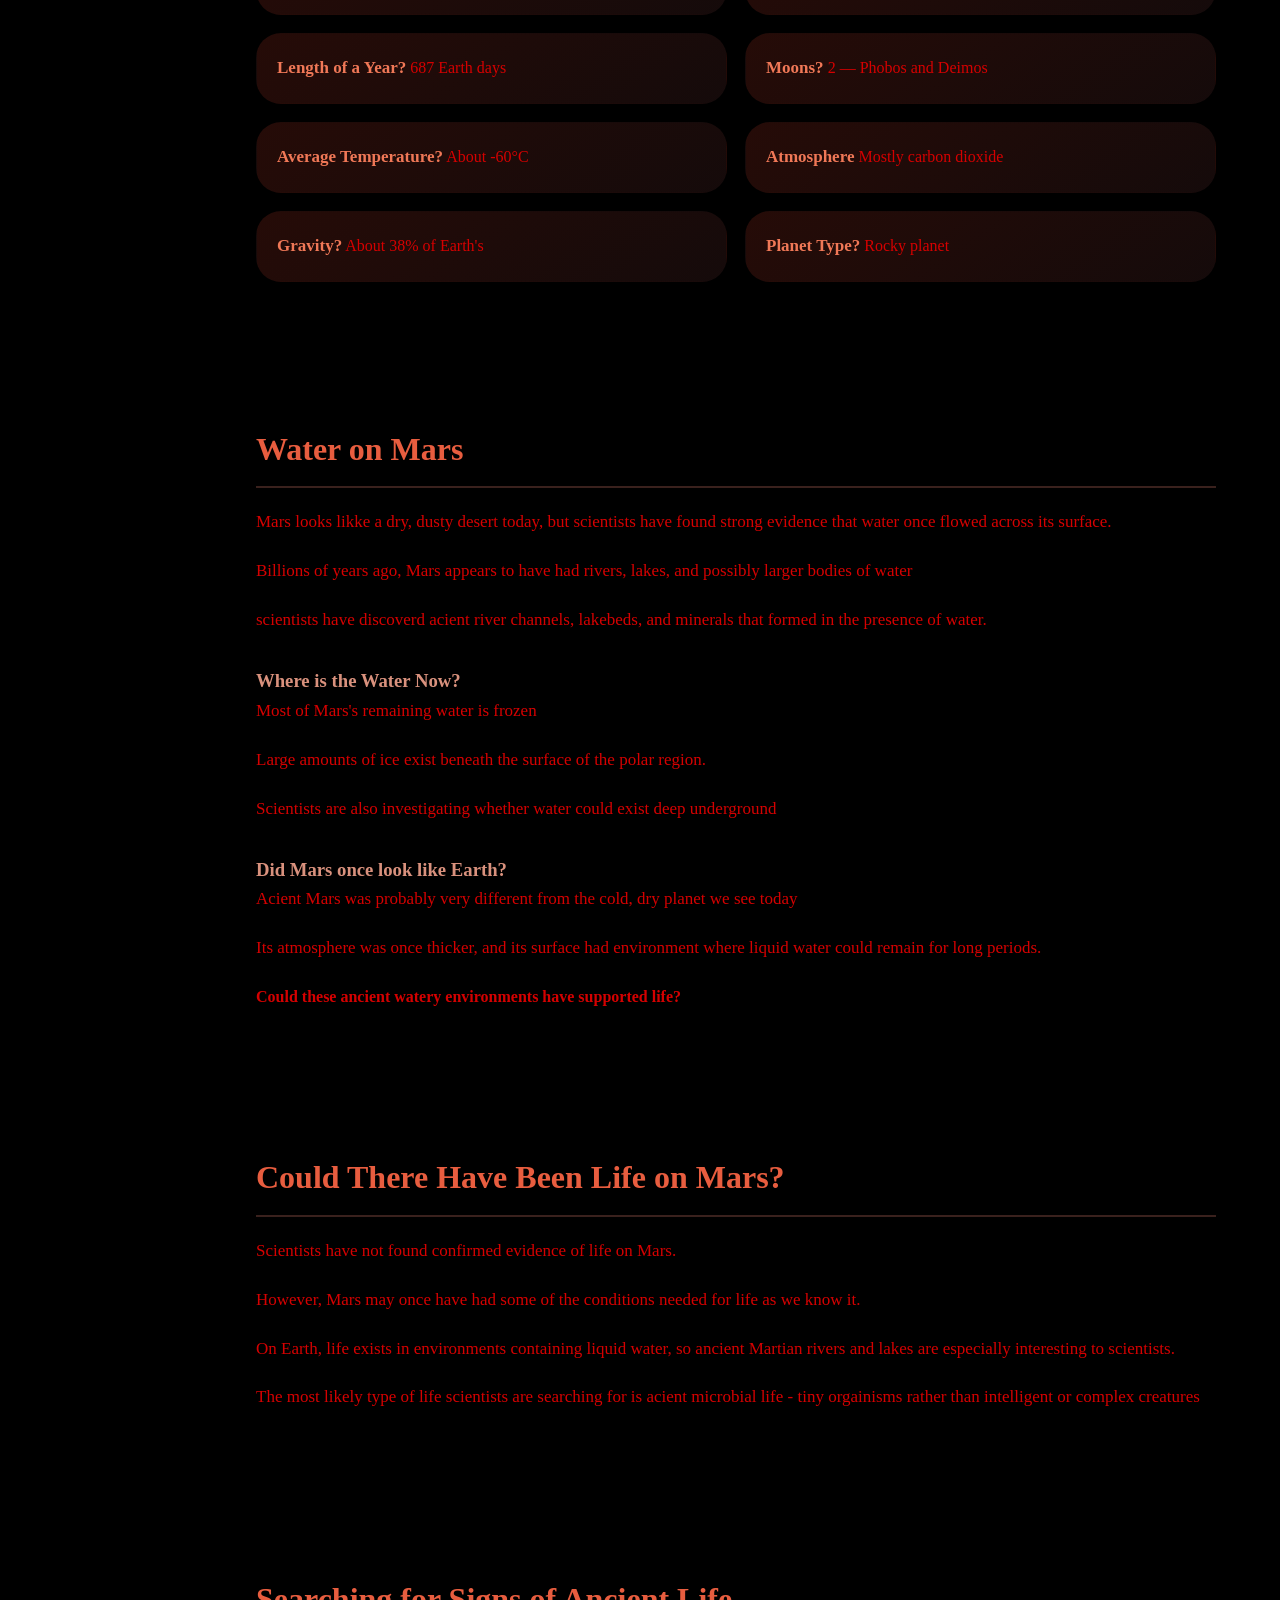
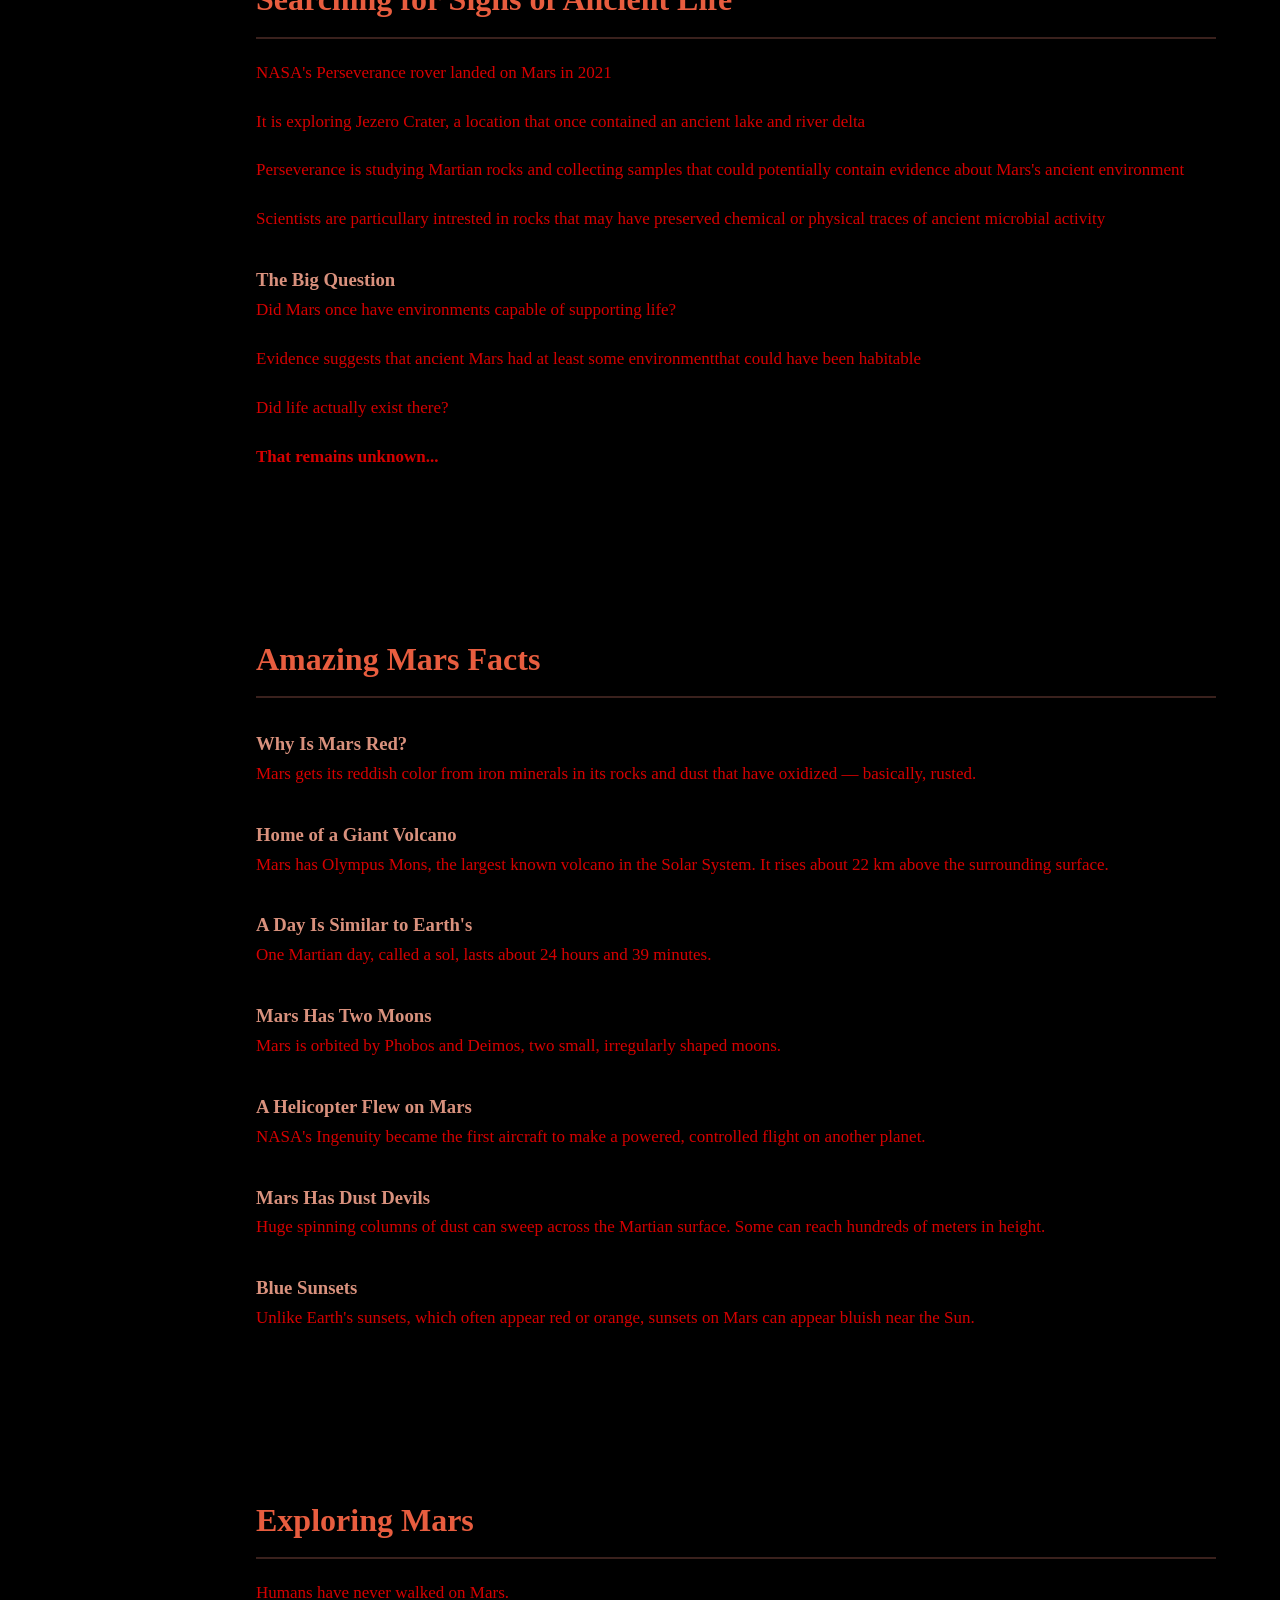
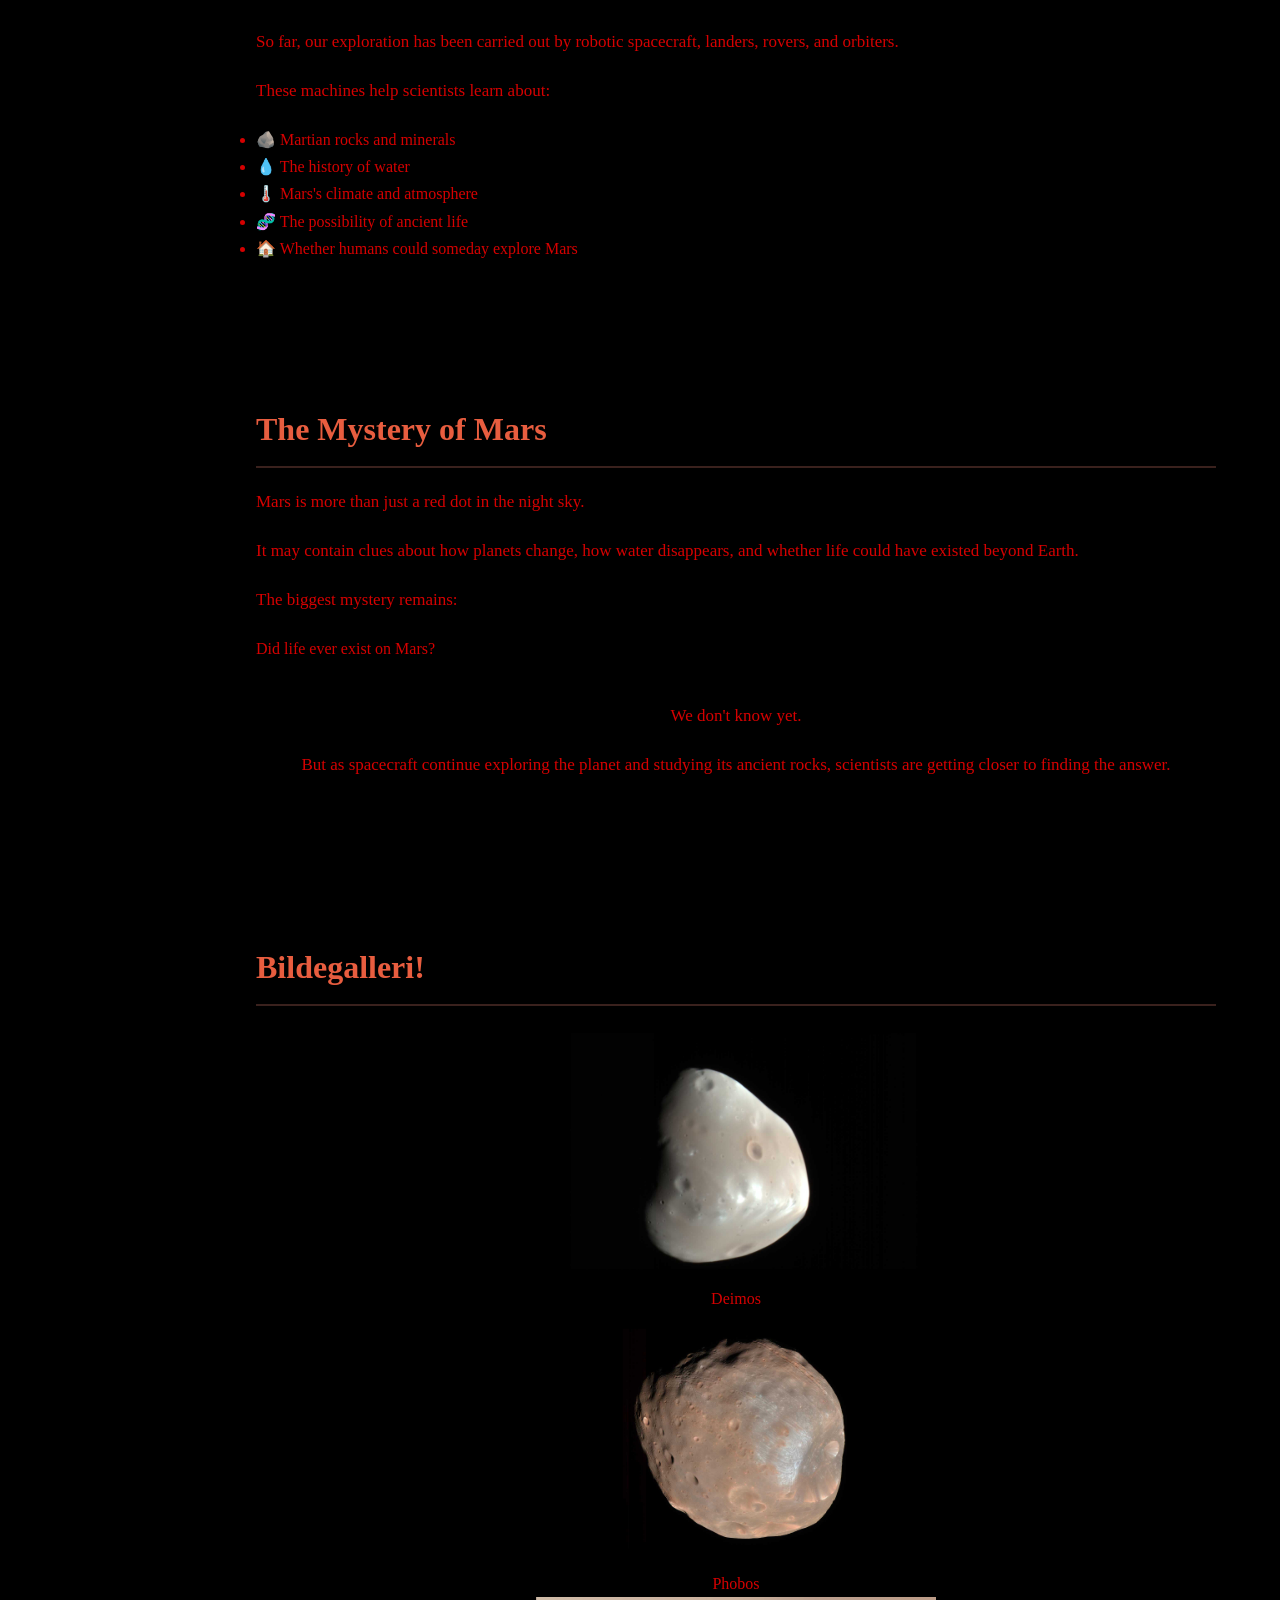
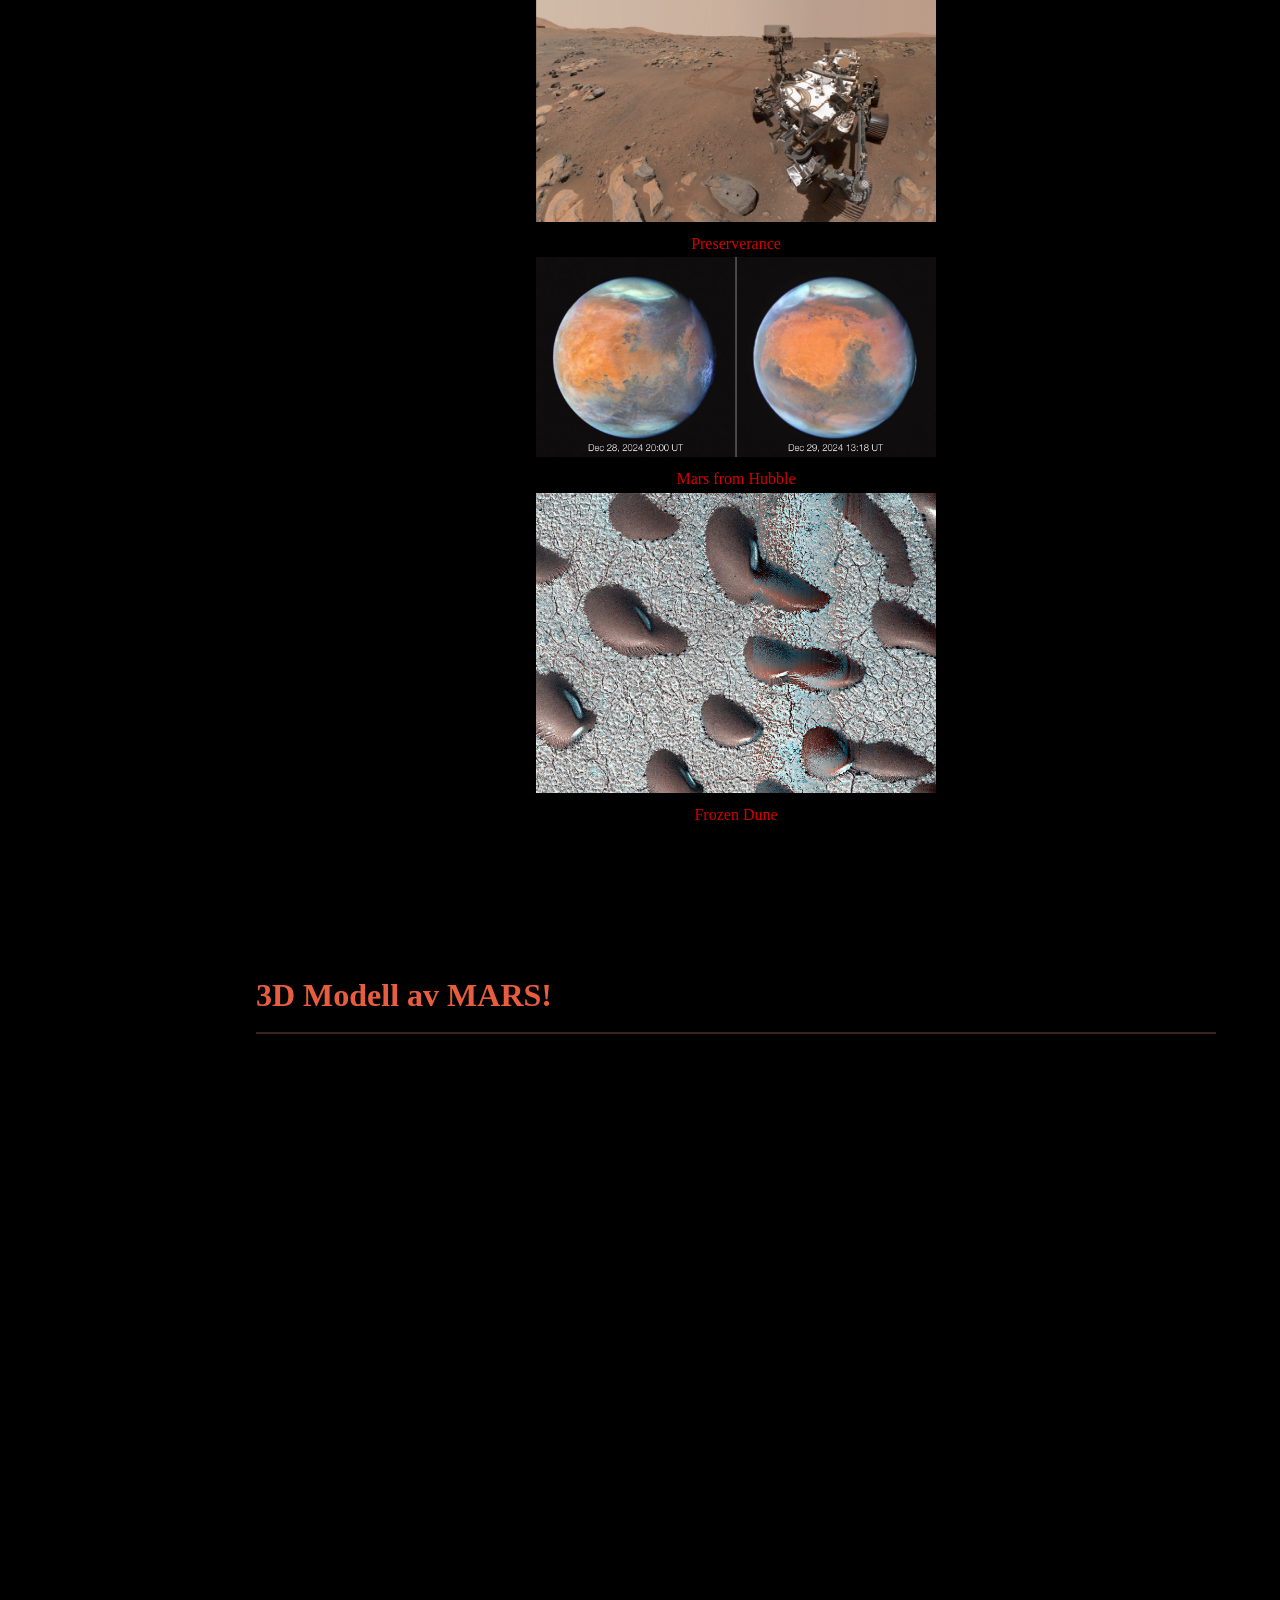
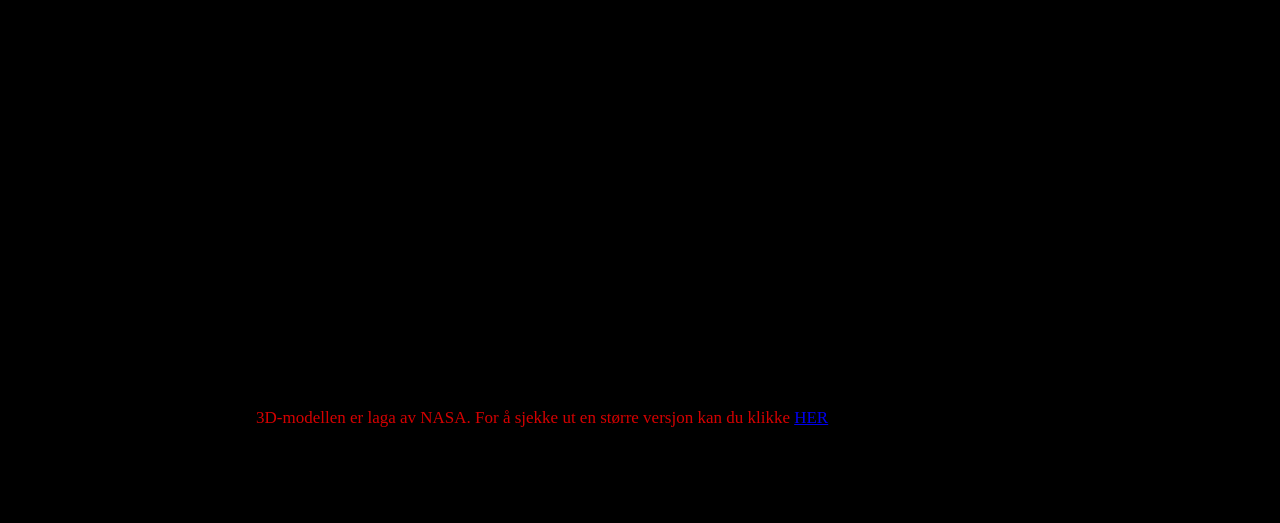
==== commit a8c525aa: "ryddet opp i html og endret litt struktur" ====
--- a/index.html
+++ b/index.html
@@ -1,36 +1,41 @@
 <!doctype html>
 <html lang="en">
-  <head>
-    <meta charset="UTF-8" />
-    <meta name="viewport" content="width=device-width, initial-scale=1.0" />
-    <title>PROJECT PLANET: MARS</title>
-    <link rel="stylesheet" href="style.css" />
-    <link rel="shortcut icon" href="img/planeticon.svg" type="image/x-icon">
-  </head>
-  <body>
-    <div class="hero">
-      <video src="video/DASH_9_6_M.mp4" loop autoplay class="big-loop"></video>
-      <a href="#spinner"><h1>MARS</h1></a>
-    </div>
-<header class="stickymars">
-        <a href="#"><img src="img/Spinning_Mars.gif" alt="" id="spinner" /></a>
-        <div>
-          <nav>
-            <ul>
-              <li><a href="#">Home</a></li>
-                <li><a href="#informasjon">Informasjon</a></li>
-              <li><a href="#faktaliste">Faktaliste</a></li>
-              <li><a href="#bildegalleri">Bildegalleri</a></li>
-              <li><a href="#3dmodell">3D-Modell</a></li>
-            </ul>
-          </nav>
-        </div>
-      </header>
-    <div class="maincontainer">
-      
-      <main>
+
+<head>
+  <meta charset="UTF-8" />
+  <meta name="viewport" content="width=device-width, initial-scale=1.0" />
+  <title>PROJECT PLANET: MARS</title>
+  <link rel="stylesheet" href="style.css" />
+  <link rel="shortcut icon" href="img/planeticon.svg" type="image/x-icon">
+</head>
+
+<body>
+
+  <div class="hero">
+    <video src="video/DASH_9_6_M.mp4" loop autoplay class="big-loop"></video>
+    <a href="#spinner">
+      <h1>MARS</h1>
+    </a>
+  </div>
+
+  <div class="maincontainer">
+    <header class="stickymars">
+      <a href="#"><img src="img/Spinning_Mars.gif" alt="" id="spinner" /></a>
+      <div>
+        <nav>
+          <ul>
+            <li><a href="#">Home</a></li>
+            <li><a href="#informasjon">Information</a></li>
+            <li><a href="#faktaliste">Facts</a></li>
+            <li><a href="#bildegalleri">Gallery</a></li>
+            <li><a href="#3dmodell">3D-Model</a></li>
+          </ul>
+        </nav>
+      </div>
+    </header>
+    <main>
       <section id="informasjon">
-      
+
         <h1>Mars</h1>
 
         <h2>The Red Planet</h2>
@@ -38,885 +43,332 @@
         <p>Mars is the fourth planet from the Sun and one of the most fascinating world in our Solar System.</p>
 
         <p>
-          With its red deserts, enormus volcanous, ancient river valleys, and two small moons, Mars has fascinated humans for centuries.
-        </p>
-
-        <p>But Mars isn't just an intresting planet - it may also hold clues about wether life ever existed beyond Earth. </p>
+          With its red deserts, enormus volcanous, ancient river valleys, and two small moons, Mars has fascinated
+          humans for centuries.
+        </p>
+
+        <p>But Mars isn't just an intresting planet - it may also hold clues about wether life ever existed beyond
+          Earth. </p>
 
         <h2>Mars at a glance</h2>
 
         <div class="facts">
 
-    <div class="fact">
-        <strong>Distance from the Sun?</strong>
-        About 228 million km
-    </div>
-
-    <div class="fact">
-        <strong>Length of a Day?</strong>
-        24 hours and 39 minutes
-    </div>
-
-    <div class="fact">
-        <strong>Length of a Year?</strong>
-        687 Earth days
-    </div>
-
-    <div class="fact">
-        <strong>Moons?</strong>
-        2 — Phobos and Deimos
-    </div>
-
-    <div class="fact">
-        <strong>Average Temperature?</strong>
-        About -60°C
-    </div>
-
-    <div class="fact">
-        <strong>Atmosphere</strong>
-        Mostly carbon dioxide
-    </div>
-
-    <div class="fact">
-        <strong>Gravity?</strong>
-        About 38% of Earth's
-    </div>
-
-    <div class="fact">
-        <strong>Planet Type?</strong>
-        Rocky planet
-    </div>
-
-</div>
-
-
-
-            <section class="water">
-              <h2>Water on Mars</h2>
-
-              <p>Mars looks likke a dry, dusty desert today, but scientists have found strong evidence that water once flowed across its surface.</p>
-
-              <p>Billions of years ago, Mars appears to have had rivers, lakes, and possibly larger bodies of water</p>
-
-              <p>
-                scientists have discoverd acient river channels, lakebeds, and minerals that formed in the presence of water.
-              </p>
-
-              <h3>Where is the Water Now?</h3>
-
-              <p>
-                Most of Mars's remaining water is frozen
-              </p>
-
-              <p>
-                Large amounts of ice exist beneath the surface of the polar region.
-              </p>
-
-              <p>Scientists are also investigating whether water could exist deep underground</p>
-
-              <h3>Did Mars once look like Earth?</h3>
-
-              <p>
-                Acient Mars was probably very different from the cold, dry planet we see today
-              </p>
-
-              <p>
-                Its atmosphere was once thicker, and its surface had environment where liquid water could remain for long periods.
-              </p>
-
-              <div class="highlight">
-                <strong>Could these ancient watery environments have supported life?</strong>
-              </div>
-            </section>
-
-            <section>
-              <h2>Could There Have Been Life on Mars?</h2>
-
-              <p>Scientists have not found confirmed evidence of life on Mars. </p>
-
-              <p>
-                However, Mars may once have had some of the conditions needed for life as we know it.
-              </p>
-
-              <p>
-                On Earth, life exists in environments containing liquid water, so ancient Martian rivers and lakes are especially interesting to scientists.
-              </p>
-
-              <p>
-                The most likely type of life scientists are searching for is acient microbial life - tiny orgainisms rather than intelligent or complex creatures 
-              </p>
-
-            </section>
-
-            <section>
-              <h2>Searching for Signs of Ancient Life</h2>
-
-              <p>
-                NASA's Perseverance rover landed on Mars in 2021
-              </p>
-
-              <p>
-                It is exploring Jezero Crater, a location that once contained an ancient lake and river delta 
-              </p>
-
-              <p>
-                Perseverance is studying Martian rocks and collecting samples that could potentially contain evidence about Mars's ancient environment
-              </p>
-
-              <p>
-                Scientists are particullary intrested in rocks that may have preserved chemical or physical traces of ancient microbial activity 
-              </p>
-
-              <div class="highlight">
-                  <h3>The Big Question</h3>
-
-                  <p>Did Mars once have environments capable of supporting life?</p>
-
-                  <p>
-                    Evidence suggests that ancient Mars had at least some environmentthat could have been habitable
-                  </p>
-
-                  <p>
-                    Did life actually exist there?
-                  </p>
-
-                  <p><strong>That remains unknown...</strong></p>
-              </div>
-            </section>
-
-            <section>
-
-    <h2>Amazing Mars Facts</h2>
-
-
-    <h3>Why Is Mars Red?</h3>
-
-    <p>
-        Mars gets its reddish color from iron minerals in its rocks
-        and dust that have oxidized — basically, rusted.
-    </p>
-
-
-    <h3>Home of a Giant Volcano</h3>
-
-    <p>
-        Mars has Olympus Mons, the largest known volcano in the
-        Solar System. It rises about 22 km above the surrounding surface.
-    </p>
-
-
-    <h3>A Day Is Similar to Earth's</h3>
-
-    <p>
-        One Martian day, called a sol, lasts about 24 hours and
-        39 minutes.
-    </p>
-
-
-    <h3>Mars Has Two Moons</h3>
-
-    <p>
-        Mars is orbited by Phobos and Deimos, two small,
-        irregularly shaped moons.
-    </p>
-
-
-    <h3>A Helicopter Flew on Mars</h3>
-
-    <p>
-        NASA's Ingenuity became the first aircraft to make a powered,
-        controlled flight on another planet.
-    </p>
-
-
-    <h3>Mars Has Dust Devils</h3>
-
-    <p>
-        Huge spinning columns of dust can sweep across the Martian
-        surface. Some can reach hundreds of meters in height.
-    </p>
-
-
-    <h3>Blue Sunsets</h3>
-
-    <p>
-        Unlike Earth's sunsets, which often appear red or orange,
-        sunsets on Mars can appear bluish near the Sun.
-    </p>
-
-</section>
-
-
-
-<section>
-
-    <h2> Exploring Mars</h2>
-
-    <p>
-        Humans have never walked on Mars.
-    </p>
-
-    <p>
-        So far, our exploration has been carried out by robotic
-        spacecraft, landers, rovers, and orbiters.
-    </p>
-
-    <p>
-        These machines help scientists learn about:
-    </p>
-
-    <ul>
-        <li>🪨 Martian rocks and minerals</li>
-        <li>💧 The history of water</li>
-        <li>🌡️ Mars's climate and atmosphere</li>
-        <li>🧬 The possibility of ancient life</li>
-        <li>🏠 Whether humans could someday explore Mars</li>
-    </ul>
-
-</section>
-
-
-
-<section>
-
-    <h2>The Mystery of Mars</h2>
-
-    <p>
-        Mars is more than just a red dot in the night sky.
-    </p>
-
-    <p>
-        It may contain clues about how planets change, how water
-        disappears, and whether life could have existed beyond Earth.
-    </p>
-
-    <p>
-        The biggest mystery remains:
-    </p>
-
-    <div class="question">
-        Did life ever exist on Mars?
-    </div>
-
-    <p style="text-align: center; margin-top: 40px;">
-        We don't know yet.
-    </p>
-
-    <p style="text-align: center;">
-        But as spacecraft continue exploring the planet and studying
-        its ancient rocks, scientists are getting closer to finding
-        the answer.
-    </p>
-
-</section>
-    </div>
-
-</section>
-        </div>
-        
-       
-       
-       
-        
-        
-        
-        
-
-
-      </section>
+          <div class="fact">
+            <strong>Distance from the Sun?</strong>
+            About 228 million km
+          </div>
+
+          <div class="fact">
+            <strong>Length of a Day?</strong>
+            24 hours and 39 minutes
+          </div>
+
+          <div class="fact">
+            <strong>Length of a Year?</strong>
+            687 Earth days
+          </div>
+
+          <div class="fact">
+            <strong>Moons?</strong>
+            2 — Phobos and Deimos
+          </div>
+
+          <div class="fact">
+            <strong>Average Temperature?</strong>
+            About -60°C
+          </div>
+
+          <div class="fact">
+            <strong>Atmosphere</strong>
+            Mostly carbon dioxide
+          </div>
+
+          <div class="fact">
+            <strong>Gravity?</strong>
+            About 38% of Earth's
+          </div>
+
+          <div class="fact">
+            <strong>Planet Type?</strong>
+            Rocky planet
+          </div>
+
+        </div>
+      </section>
+
+
+      <section class="water">
+        <h2>Water on Mars</h2>
+
+        <p>Mars looks likke a dry, dusty desert today, but scientists have found strong evidence that water once
+          flowed across its surface.</p>
+
+        <p>Billions of years ago, Mars appears to have had rivers, lakes, and possibly larger bodies of water</p>
+
+        <p>
+          scientists have discoverd acient river channels, lakebeds, and minerals that formed in the presence of
+          water.
+        </p>
+
+        <h3>Where is the Water Now?</h3>
+
+        <p>
+          Most of Mars's remaining water is frozen
+        </p>
+
+        <p>
+          Large amounts of ice exist beneath the surface of the polar region.
+        </p>
+
+        <p>Scientists are also investigating whether water could exist deep underground</p>
+
+        <h3>Did Mars once look like Earth?</h3>
+
+        <p>
+          Acient Mars was probably very different from the cold, dry planet we see today
+        </p>
+
+        <p>
+          Its atmosphere was once thicker, and its surface had environment where liquid water could remain for long
+          periods.
+        </p>
+
+        <div class="highlight">
+          <strong>Could these ancient watery environments have supported life?</strong>
+        </div>
+      </section>
+
+      <section>
+        <h2>Could There Have Been Life on Mars?</h2>
+
+        <p>Scientists have not found confirmed evidence of life on Mars. </p>
+
+        <p>
+          However, Mars may once have had some of the conditions needed for life as we know it.
+        </p>
+
+        <p>
+          On Earth, life exists in environments containing liquid water, so ancient Martian rivers and lakes are
+          especially interesting to scientists.
+        </p>
+
+        <p>
+          The most likely type of life scientists are searching for is acient microbial life - tiny orgainisms rather
+          than intelligent or complex creatures
+        </p>
+
+      </section>
+
+      <section>
+        <h2>Searching for Signs of Ancient Life</h2>
+
+        <p>
+          NASA's Perseverance rover landed on Mars in 2021
+        </p>
+
+        <p>
+          It is exploring Jezero Crater, a location that once contained an ancient lake and river delta
+        </p>
+
+        <p>
+          Perseverance is studying Martian rocks and collecting samples that could potentially contain evidence about
+          Mars's ancient environment
+        </p>
+
+        <p>
+          Scientists are particullary intrested in rocks that may have preserved chemical or physical traces of
+          ancient microbial activity
+        </p>
+
+        <div class="highlight">
+          <h3>The Big Question</h3>
+
+          <p>Did Mars once have environments capable of supporting life?</p>
+
+          <p>
+            Evidence suggests that ancient Mars had at least some environmentthat could have been habitable
+          </p>
+
+          <p>
+            Did life actually exist there?
+          </p>
+
+          <p><strong>That remains unknown...</strong></p>
+        </div>
+      </section>
+
       <section id="faktaliste">
-        <p>
-          Lorem ipsum dolor sit amet, consectetur adipisicing elit. Tempore quae
-          nam numquam reprehenderit totam nulla, quaerat itaque accusantium
-          exercitationem illo aut veritatis consequuntur voluptas molestias
-          distinctio facilis dolorem magni ut pariatur quo laborum. Porro,
-          dolorem. Aliquam, totam. Beatae soluta veniam, molestias velit eum in
-          fugit architecto modi quis. Eligendi possimus, nisi quis cum deleniti
-          consequuntur sed dolorum libero quos officia expedita ea sequi hic et
-          consectetur, odio esse explicabo laborum porro corrupti iure! Debitis
-          magnam qui dolorum ratione error facilis? In accusamus ex nostrum
-          nesciunt cumque, nobis sapiente vitae et fugit ut architecto?
-          Accusamus mollitia quia cum ab dolorem repellat voluptatum in veniam
-          dolore, laudantium quaerat similique numquam officia quo. Totam
-          debitis perferendis sint quam laudantium cupiditate doloribus ducimus
-          vero, atque voluptas obcaecati est dolorem amet, accusamus excepturi
-          iste odio veniam! Delectus eos tempore a obcaecati harum blanditiis,
-          alias aperiam laborum debitis fuga nesciunt. Quos repudiandae quaerat
-          fugiat eveniet? Harum tempore enim maxime, ipsam laborum quam vitae
-          quos quae debitis reprehenderit! Sint, ipsa ex. Necessitatibus vero
-          sit consequuntur nostrum dolor odio fugiat amet atque exercitationem,
-          distinctio tempore nesciunt. Eius placeat quos mollitia obcaecati
-          dignissimos, hic cum vitae dolores consequuntur rem pariatur officia
-          sequi quidem eveniet porro facilis impedit odit sint omnis soluta
-          voluptate nesciunt optio! Recusandae voluptate blanditiis alias quod
-          perferendis. Excepturi itaque obcaecati soluta, quas quo doloribus
-          commodi, adipisci ut sit provident ratione id porro beatae nulla
-          laborum necessitatibus impedit maiores distinctio neque placeat totam!
-          Voluptatibus accusantium, officiis deserunt odit iure, perspiciatis
-          neque, provident omnis fugiat architecto harum totam? Quod voluptatem
-          temporibus numquam ipsa, placeat, dolorum quos earum blanditiis
-          accusamus reiciendis veniam cum. Asperiores eligendi modi voluptatibus
-          minus aliquid mollitia necessitatibus optio ducimus, distinctio,
-          quaerat ratione ullam, corrupti dolor perspiciatis. Ea iure quaerat ab
-          ut rerum debitis distinctio officiis temporibus quia veniam quo enim
-          nobis sit aliquam quidem voluptas blanditiis magnam error, autem
-          ducimus. Officiis autem consequuntur numquam distinctio maxime cumque
-          doloribus repellendus vitae nihil, placeat aperiam sit veniam qui quia
-          ea itaque quibusdam sunt fugiat similique quam modi eaque laboriosam
-          obcaecati eveniet? Illum eos, ad aliquid vel asperiores ipsa quas?
-          Deserunt maiores nam mollitia? Dolorem vitae quos, quidem laudantium
-          voluptatibus soluta alias incidunt, labore placeat, iusto similique
-          repellat amet sunt in itaque? Sequi esse hic recusandae voluptatum at.
-          Fuga omnis nobis eaque nemo autem cumque consequatur ea aliquid,
-          voluptatum, voluptatem natus possimus esse, amet dolor? Distinctio
-          nobis, ex corrupti eum consequatur neque architecto veritatis quae ut
-          placeat ducimus beatae vero quos eius iusto earum, fugit nostrum unde,
-          natus pariatur quo. Cumque minima quod voluptatibus vitae perferendis
-          molestiae, impedit odio velit voluptates fuga dolorum deleniti
-          accusamus reiciendis aliquid aspernatur facere voluptas nisi? Tempora
-          perferendis reprehenderit similique ratione itaque culpa quos tempore
-          ad esse ea sint corporis praesentium id rem consequuntur impedit
-          libero, eum enim asperiores veniam dolores ducimus iure? Ad harum ea
-          unde, labore rerum placeat optio, inventore at, officia voluptatem
-          fugiat quia sunt praesentium quaerat iste nam explicabo ratione
-          recusandae porro minus numquam suscipit incidunt. Ratione vitae sed
-          quis perspiciatis nobis sit eum! Eos quas voluptate itaque illo
-          eveniet numquam esse error id odio dolor. Vitae eaque harum,
-          asperiores expedita sequi aliquam saepe, iure exercitationem corporis
-          qui ipsum aperiam officiis? Minus similique vitae a at quisquam nobis
-          corporis. Iure ea, totam voluptates reiciendis omnis aperiam tenetur
-          odio eum laudantium nam sequi voluptatibus corrupti repudiandae illo
-          illum non dolores laborum libero reprehenderit ex veniam, aut nihil
-          quo? Consequatur commodi quia dolores cumque nisi porro veritatis
-          alias earum tenetur dolore numquam unde est, pariatur nemo qui a at
-          libero iste aliquam tempore, omnis reprehenderit! Nobis officia
-          voluptas deserunt quasi ipsam doloribus perspiciatis dolores excepturi
-          reprehenderit soluta aliquid, fuga eaque, perferendis, atque
-          necessitatibus nam laudantium explicabo sit autem beatae hic
-          asperiores! Reiciendis optio, velit commodi eligendi, distinctio
-          earum, numquam suscipit consequuntur quae atque magni iusto! Nostrum,
-          natus voluptatem ea quae sequi porro blanditiis eligendi commodi a est
-          molestiae nobis, ullam, quas reprehenderit veritatis harum neque.
-          Nobis nam expedita quis eaque voluptas dignissimos delectus saepe
-          consectetur, amet atque earum unde repellendus non sapiente voluptatum
-          quo excepturi voluptates ipsa dolorum consequatur. Suscipit voluptatum
-          nostrum voluptas reiciendis similique, saepe quaerat obcaecati
-          corporis aliquam ad, laboriosam molestiae architecto vero laudantium
-          eligendi, illum ipsum iure quam porro nobis asperiores dolorem? Quidem
-          ab repellat voluptas hic porro odio dolores tenetur saepe, quis modi
-          rerum harum recusandae possimus adipisci voluptatem eum qui nobis vero
-          deserunt provident labore assumenda, corrupti rem illo? Reprehenderit
-          laudantium, atque repellat quo at dicta cupiditate, quas soluta itaque
-          saepe assumenda. Esse dolores nostrum inventore nihil sunt? Soluta
-          animi ad mollitia quo ab, blanditiis maiores, laborum, quibusdam enim
-          ducimus doloribus voluptatum aut officiis consectetur obcaecati
-          reiciendis assumenda suscipit? Qui, sequi. Quos laboriosam beatae
-          voluptatem et ipsam libero laborum officiis architecto, sint quas
-          aliquid provident consectetur molestias pariatur excepturi
-          reprehenderit corrupti ipsum maxime repudiandae. Excepturi iste veniam
-          magnam animi deserunt, a autem expedita voluptatem eaque aut tempore
-          soluta reiciendis temporibus distinctio recusandae commodi facere
-          amet. Ipsam delectus expedita consequuntur debitis, at tempora
-          adipisci, veritatis quidem hic itaque ipsum dignissimos dolores iste
-          voluptatum quod, magnam facilis eaque impedit unde doloribus veniam
-          quam asperiores. Accusamus quia quasi beatae, ab quae corporis
-          laudantium nobis tempora est earum illo, recusandae quibusdam magni
-          quis deserunt fugit laboriosam debitis veniam ducimus numquam! Quia
-          modi hic, veritatis distinctio at ullam eligendi, rem fugit quam error
-          sunt dolorum qui optio quasi, unde pariatur voluptatum quaerat! Qui
-          quos fugiat corporis veniam eum beatae sit iure officia sint est
-          tempora modi incidunt asperiores commodi eos, eaque quas, ducimus et.
-          Asperiores quam perferendis corrupti ipsam officia nobis qui
-          voluptatibus accusamus, non fugit quaerat debitis nisi quos sapiente
-          dolorum dicta quibusdam. Odio voluptas quisquam laboriosam, quam illo
-          impedit veniam fugit dolorem aliquid! Animi eveniet hic possimus unde,
-          soluta modi eum temporibus fugit? Ea reprehenderit eos numquam
-          provident, neque consequuntur minima distinctio quasi nobis modi?
-          Dignissimos quia a officia magni nesciunt velit alias itaque. Nisi
-          dolore cupiditate nulla, possimus maxime natus esse quam laudantium!
-          Est debitis rem quasi. Architecto perferendis quae culpa impedit
-          aspernatur incidunt suscipit voluptatum, tempora sint neque eveniet
-          cumque nemo vel! Vero numquam quia inventore vel. Ea facere delectus
-          laboriosam vero recusandae, accusantium nemo officiis? Nihil dolorem
-          quibusdam repellendus laudantium. Sunt natus est nesciunt, adipisci
-          itaque debitis libero sit, vero ad, porro nulla? Ducimus, at?
-          Aspernatur quae quisquam dolor amet fugit doloribus magnam non dicta
-          facilis placeat, ex ducimus maxime ipsum tempore, eaque natus veniam
-          magni suscipit eius earum sit. Laboriosam suscipit repellat,
-          blanditiis id saepe tempora harum temporibus, dolor porro quam dolorem
-          laborum aut similique corrupti totam repudiandae asperiores fugit
-          assumenda, eaque placeat nostrum expedita amet eos unde. Accusantium
-          odio rerum impedit quod eius omnis excepturi quam voluptate qui ipsam
-          itaque, voluptatum recusandae nobis illo aperiam ab ad deleniti
-          reiciendis unde. Neque pariatur sint voluptate et voluptas autem hic
-          maxime sunt corporis dignissimos ex eveniet ad quis, unde laboriosam
-          quae sapiente architecto maiores! Dolor, expedita? Ipsum accusantium
-          iusto libero voluptatum doloremque, nostrum pariatur quia est. Eaque
-          architecto quasi molestiae ex possimus, magni beatae, provident
-          veritatis voluptatibus voluptatum unde quod deserunt perferendis
-          assumenda ratione consectetur accusantium accusamus non debitis.
-          Incidunt ea eum corporis est? Atque, possimus totam aliquid voluptates
-          optio dicta! Exercitationem ratione quae voluptates perspiciatis
-          excepturi dolore natus minus in, dicta praesentium earum eum hic
-          delectus nemo, nostrum inventore. Temporibus, ipsum? Minus labore
-          mollitia, vel delectus omnis debitis harum doloremque magnam modi
-          quae! Corrupti officiis rerum eligendi fugit nobis in nisi nostrum
-          voluptas numquam voluptatibus, amet hic? Porro vitae nam tenetur nisi
-          modi, quae deserunt consectetur, excepturi consequuntur laboriosam a
-          ex quisquam distinctio similique saepe iusto. Ducimus magnam
-          perspiciatis possimus enim nesciunt aliquam! Totam molestias
-          laboriosam, cum, vitae ipsum molestiae mollitia sunt ipsam, facere
-          assumenda perferendis. Consequuntur natus at unde error, commodi
-          molestiae aliquam quae praesentium exercitationem inventore illum
-          tempore ducimus ipsum, id beatae, sint autem officia molestias ratione
-          minima. Voluptas accusamus consequatur error beatae nobis officia
-          repudiandae. Exercitationem quia quibusdam sapiente iure officiis
-          molestiae incidunt, sed assumenda ea facilis accusantium beatae
-          placeat rem illo possimus laborum, cumque aperiam ducimus voluptatem,
-          voluptates nostrum dolorem molestias expedita? Et nesciunt quos hic
-          excepturi nam velit. Dolores cumque numquam commodi consectetur quod,
-          minus quidem ipsum? Molestiae explicabo magni, totam voluptatem nemo
-          ut inventore distinctio quam sequi enim consequuntur, dicta
-          consequatur fuga aperiam aliquid id perferendis eum facere mollitia
-          provident dolores ducimus eligendi! Magni explicabo architecto maiores
-          veritatis ad quis consequuntur non dolores suscipit iure, fuga, magnam
-          est, placeat voluptate consequatur fugit distinctio quaerat assumenda
-          ipsam at molestias dicta tenetur veniam. Ut suscipit velit totam
-          placeat a odio sequi, maxime ea eaque eum culpa corrupti rem similique
-          ratione sunt adipisci illo asperiores aliquam maiores, itaque,
-          voluptatem distinctio nihil. Ex voluptate, velit dolor provident
-          exercitationem placeat vel ipsam odio. Laudantium inventore ipsum nemo
-          reiciendis accusamus beatae dignissimos sed deleniti numquam atque?
-          Voluptatem nemo illum culpa dolores, possimus, animi facilis nulla
-          molestiae repudiandae provident perferendis alias fuga ipsa repellat
-          soluta, optio quas sed obcaecati unde! Aspernatur nihil tenetur quae
-          at quis blanditiis minus, animi inventore nulla obcaecati unde
-          repellendus odio aperiam enim porro minima a quasi debitis?
-          Consequuntur similique nam culpa ab possimus. Rem nostrum asperiores
-          quos soluta sit cupiditate cumque minima exercitationem recusandae
-          accusantium molestias, sapiente fugiat accusamus excepturi tempore
-          magnam molestiae assumenda aspernatur consequuntur consectetur
-          explicabo possimus quae distinctio vero! Molestias pariatur nesciunt
-          magnam, nulla nemo facilis animi error labore illo dolore ut tenetur
-          quidem accusamus, quo, in alias. Asperiores, illum maxime. Nobis, ex
-          quibusdam? Esse dolores dolore voluptates alias accusamus, et
-          doloribus fuga! Excepturi numquam harum eaque, ipsa libero hic.
-          Adipisci eaque amet voluptas ratione in quos vero alias hic possimus
-          aperiam consectetur cupiditate, libero quis ducimus placeat voluptate
-          repellat minima corporis at delectus perferendis iusto numquam
-          explicabo sint! Quidem explicabo cumque accusamus, minima assumenda
-          ullam veritatis fugit mollitia incidunt tenetur molestias nisi ex eos
-          impedit accusantium sapiente recusandae hic! Quibusdam officiis sunt
-          aut doloribus aspernatur accusamus nisi incidunt exercitationem facere
-          quas mollitia corrupti nemo laborum ea quod temporibus minus,
-          laboriosam dolorum ad sapiente obcaecati non ex est cum! A fugit eaque
-          deleniti delectus totam nostrum quidem assumenda ut quisquam dicta!
-          Doloribus veniam quas unde sint incidunt inventore sunt aliquid
-          cupiditate. Minima facilis vitae tenetur suscipit vel ut dolorem natus
-          saepe ad? Aperiam dolore maiores dolorem ut minima vel temporibus
-          necessitatibus perferendis tempore, ab provident, numquam sint
-          nesciunt voluptas sequi commodi molestias sapiente magnam, quae rem
-          deserunt quos mollitia ullam laudantium? Impedit rem totam cupiditate
-          quae molestias. Inventore est laborum voluptate optio nam earum
-          asperiores culpa aliquid recusandae, architecto, molestiae in eligendi
-          nisi id incidunt iusto obcaecati velit aspernatur neque dolorum
-          similique tenetur mollitia ipsam! Magni ex corrupti assumenda quae
-          voluptates eaque unde ab recusandae quisquam quibusdam quis fuga vero
-          possimus error, impedit fugiat laudantium distinctio consequatur
-          voluptas nulla in. Illo tempore mollitia commodi at. Quos natus
-          quaerat inventore tempore enim voluptatum repellendus cupiditate alias
-          aperiam id placeat, autem iste, tenetur sunt eum. Alias, tempore quam
-          molestias ullam accusamus quas nam aliquam? Cupiditate qui tempora,
-          tempore labore quos est dolor doloremque optio eligendi at quasi
-          assumenda nulla fugit ex ipsa aliquid cum expedita sunt totam? Illo
-          vitae repellat modi laborum placeat cum delectus sit quisquam animi,
-          esse laudantium nostrum quidem quia numquam perferendis. Atque minus
-          enim corporis. Minima aliquam nisi ex vitae aperiam saepe? Officiis
-          dolorem aspernatur qui reprehenderit? Incidunt libero quam esse nam.
-          Cum placeat facere delectus inventore nulla vero quasi pariatur labore
-          officia! Excepturi placeat, velit ut iste expedita sit repudiandae,
-          consequatur fuga distinctio recusandae similique delectus ipsa
-          doloremque quibusdam provident quidem. Maxime amet omnis, dolore
-          dignissimos doloremque consequuntur itaque facilis ipsam libero
-          voluptas, esse veritatis, dolores asperiores optio natus molestias
-          beatae! Repellat necessitatibus, voluptates architecto velit laborum
-          ratione recusandae quaerat voluptatum eveniet perferendis, corrupti
-          perspiciatis et. Architecto, molestias consectetur earum accusamus cum
-          quidem porro magni nisi eaque doloremque, delectus est itaque maiores,
-          fuga enim. Labore voluptatum distinctio tempore ab sequi iusto placeat
-          ipsum unde accusantium impedit, laboriosam eius velit officia esse
-          architecto illo debitis veniam dicta commodi culpa sint ratione
-          temporibus modi. Tempora facilis sunt modi? Doloremque magni eligendi
-          at placeat! Ratione vel soluta nobis quas rerum esse quos quisquam
-          numquam quo ipsa beatae dignissimos, blanditiis maxime, atque dolore
-          earum, et adipisci cumque quam! Molestias consectetur id nostrum ea
-          quas assumenda. Sit distinctio, natus ex laborum ad porro praesentium
-          facilis possimus esse eaque? Repellendus odit velit natus deserunt
-          unde voluptatibus, laudantium eligendi itaque? Ipsa corrupti
-          consequuntur tempora. Eaque adipisci magnam impedit, expedita eveniet
-          dolorum iure accusamus cum perspiciatis quasi, nihil non amet ab
-          officiis cupiditate aliquid inventore delectus. Ullam accusantium quos
-          aut quod! Similique culpa, laboriosam autem odit est mollitia
-          accusamus, veniam minima architecto omnis atque officia repellat,
-          pariatur tempore! Eaque odit quis exercitationem quidem vel
-          repudiandae praesentium nobis quod, voluptate, aperiam excepturi
-          expedita vitae et error similique cumque harum! Mollitia ab
-          architecto, quo asperiores voluptates dolore labore culpa sequi
-          tempore natus repellat ipsam illum nihil est pariatur neque excepturi
-          perspiciatis porro voluptatum eveniet minus sint animi facilis
-          blanditiis. A beatae itaque tenetur quasi voluptas vitae
-          necessitatibus odit quae doloremque consectetur sequi soluta
-          perferendis maiores harum delectus, ab accusantium quibusdam sunt
-          neque quidem? Modi atque quasi, facilis rerum ab vitae nulla mollitia
-          asperiores, cum obcaecati pariatur, ut eveniet repudiandae ducimus
-          porro? Voluptatum veniam vitae corporis consequatur cupiditate, eaque
-          laboriosam veritatis omnis eos fugiat numquam nam architecto
-          perspiciatis incidunt culpa quidem et quis! Laudantium quod, illo
-          molestiae deserunt, fugit odit iure vero, eaque maiores numquam ipsa
-          nulla ut nam qui reprehenderit perspiciatis error quis voluptatum
-          voluptas omnis aut est quasi. Ducimus dolorem sapiente corporis.
-          Pariatur officia nesciunt consequuntur ipsum unde, modi labore harum
-          tempora consequatur aliquam eos quibusdam quisquam doloremque porro,
-          velit voluptatem laudantium, natus facere cum. Non autem reiciendis
-          deleniti dolore magni vitae iste eos omnis, in esse voluptas excepturi
-          culpa quibusdam rerum? Accusamus tenetur nihil placeat deserunt a nemo
-          nesciunt quo suscipit debitis aperiam, eaque blanditiis voluptatem
-          molestias vel illum saepe! Sed quos nam at molestiae, libero
-          dignissimos provident sequi dolorum perferendis repellendus itaque
-          reiciendis dolore facere. Enim rem consequatur consequuntur
-          accusantium harum explicabo modi dolore cum culpa aliquid itaque sunt
-          quisquam, veritatis quo maxime eos alias nisi voluptatum atque commodi
-          iste impedit molestias ab. Eos natus ea sed voluptatem veritatis
-          recusandae, omnis non. Nostrum delectus rem rerum ab libero aperiam
-          voluptatum recusandae ad atque dolor quam cumque, quidem debitis
-          officia assumenda excepturi optio adipisci maxime. Officiis sed nulla,
-          exercitationem, laboriosam nam ab aspernatur pariatur fugiat quisquam
-          perferendis veniam. Soluta optio ipsam eaque eveniet magnam! Dolore
-          sit maiores, nulla voluptatibus fuga natus nihil id. Non excepturi rem
-          repudiandae magni fugiat. Maiores laboriosam, pariatur corporis quod,
-          cum ad magnam sit velit obcaecati aut tempore deserunt tenetur
-          perspiciatis quia voluptatibus in id doloremque? Officia, odio soluta
-          ullam placeat perspiciatis dolorem. Dolorum iure ut ex fuga quibusdam
-          debitis eligendi labore voluptate! Incidunt excepturi consectetur
-          magni iure molestiae consequuntur sint beatae nemo voluptatum
-          doloremque quas a reiciendis architecto eaque hic fuga tenetur
-          repellat recusandae, atque ad, voluptatibus suscipit corrupti? Officia
-          consequuntur ullam a nulla ex dolores dolorum, temporibus recusandae
-          pariatur inventore provident expedita delectus ea fugit animi? Quidem
-          minus voluptates earum ad qui rerum rem iusto consectetur officiis.
-          Veritatis, asperiores ipsum aspernatur dolore, amet ea tenetur vero
-          laudantium maxime laborum ad. A modi eaque obcaecati optio illo,
-          dignissimos quod, saepe consectetur repellat dolor repudiandae
-          cupiditate! Laudantium nulla eum in deserunt quasi optio, eius
-          reprehenderit quos ratione soluta repudiandae tempore officiis neque,
-          repellat ipsam, modi exercitationem at magnam excepturi! Nam earum
-          perferendis quos sit quia at excepturi laborum placeat veniam, quas
-          similique sunt nesciunt quaerat rem impedit necessitatibus iusto eaque
-          porro, exercitationem atque! Natus, dolore, odio ut nam, maiores ipsa
-          voluptates sit provident eum sapiente ad! Sed rem amet error deleniti
-          sequi modi recusandae fugiat ab ipsum. Beatae voluptatibus ipsa dolore
-          sint perferendis, rem quibusdam laudantium voluptatem accusantium
-          minus delectus magnam cumque. Illo autem aut omnis, culpa hic
-          perspiciatis nihil consequuntur, earum dolorum temporibus veritatis!
-          Veniam repudiandae eaque odit accusantium facere doloribus soluta
-          corrupti adipisci, obcaecati beatae perspiciatis quam, non,
-          dignissimos doloremque aperiam voluptate ad id. Culpa eaque quibusdam
-          maxime sint debitis cumque sed? Ab ducimus accusantium et, repudiandae
-          magni natus, culpa harum aliquam libero temporibus ea minus illum
-          error in minima id voluptas? Laudantium saepe nihil quam labore quasi,
-          voluptatem officia ab cumque! Beatae velit numquam sunt magni id!
-          Dolores animi corporis nemo earum consequuntur qui quod commodi
-          placeat odio non voluptatum voluptate quisquam illum dolor nam
-          officiis rem, explicabo laborum excepturi ducimus minus itaque quidem.
-          Doloribus magnam odit harum perspiciatis cum sunt illum dolores
-          aperiam. Ea veritatis eius eum praesentium at explicabo ducimus quam
-          ut. Ipsum tenetur dignissimos suscipit nemo fuga facilis quasi et
-          corrupti rem earum placeat id similique libero corporis nam, aut
-          molestias unde sed animi illum minus facere assumenda magni. Autem
-          excepturi fugiat error nemo praesentium suscipit pariatur nobis eos
-          deserunt. Quisquam, tempora dicta labore enim quae dolorem accusantium
-          perspiciatis ut architecto facere placeat. Veniam quae qui laudantium
-          odit consequuntur, nihil deserunt minus ea exercitationem facilis
-          omnis eligendi vitae saepe neque rem! Sint, mollitia officiis?
-          Laudantium saepe aliquam quo. Minima distinctio voluptates commodi
-          aliquid asperiores maxime debitis quaerat, sequi numquam itaque quia
-          unde a eos magnam sapiente, ratione mollitia sit. Dicta, delectus
-          quidem! Eligendi cum cupiditate laborum voluptates, alias, corrupti
-          sed fuga placeat ipsam obcaecati provident consectetur sunt culpa sint
-          earum, quae quod quisquam officia et. Porro totam qui impedit
-          adipisci, incidunt odit dolorum! Quaerat rerum cumque iste suscipit
-          nulla repellat tempore maxime repudiandae praesentium. Dicta
-          recusandae voluptates, fugit magni fugiat minima. Pariatur tenetur non
-          deleniti vero quos delectus corrupti tempore sint voluptatum. Ipsam et
-          id porro deleniti quod, labore consectetur rerum laboriosam culpa rem,
-          possimus modi tenetur nihil nostrum quo impedit dignissimos doloremque
-          quam tempora dolorem quia sed similique nam quis. Tempora provident ut
-          sequi modi, praesentium eveniet quo odit culpa nisi. Fuga quibusdam
-          enim ea distinctio, quis dignissimos, commodi cupiditate voluptatibus
-          quasi iure repellendus temporibus tempore hic ipsum? Est expedita
-          deleniti placeat commodi excepturi, molestias corrupti, nam aliquid
-          voluptatum fugiat atque unde alias impedit? Ducimus nulla culpa
-          reprehenderit aut. Harum, facilis! Ipsam ipsum rerum nostrum ea
-          asperiores necessitatibus quibusdam reiciendis fugit fuga, atque ipsa
-          alias expedita pariatur deleniti itaque eum. Amet nemo soluta ipsum
-          veritatis sunt a blanditiis labore vero atque neque nam exercitationem
-          quam, harum fugit vel deserunt. Corporis natus expedita praesentium
-          odio ut eaque quidem corrupti perferendis sunt, doloribus qui
-          laboriosam voluptates? Architecto reiciendis fugit aperiam qui?
-          Quaerat quia eius, maxime minus repellendus laboriosam nisi odit
-          possimus odio doloribus rerum veritatis voluptate esse quidem nihil
-          nesciunt blanditiis nostrum mollitia architecto soluta ut, alias fuga
-          accusamus beatae? Velit voluptatibus quam et a consequatur veritatis
-          similique accusantium distinctio rerum doloremque, sequi maxime sit
-          commodi nostrum non expedita esse labore reiciendis! Numquam tenetur
-          sed obcaecati eos? Obcaecati ut autem facere atque velit, ipsum
-          veritatis voluptate eligendi recusandae nesciunt voluptatibus laborum,
-          quaerat facilis. Rerum, esse sapiente! Molestias, aliquid dolorum.
-          Tempore facere quod maiores provident nihil placeat enim inventore hic
-          aut nostrum autem sit alias cumque rerum ratione quam odit ullam iste
-          atque deleniti ea quisquam, et vitae. Fuga nesciunt recusandae sunt
-          consequatur commodi eligendi itaque odio, id, quaerat natus aspernatur
-          blanditiis ullam exercitationem iusto nulla dolorem molestias esse ea?
-          Harum illum sint corporis soluta ratione ipsa quis error officiis,
-          repellendus eum, vero sapiente voluptatum quae eaque obcaecati non
-          facilis nisi dolore alias hic mollitia. Expedita quibusdam magni
-          nesciunt a asperiores neque ut reprehenderit, rerum maiores
-          dignissimos nostrum assumenda quaerat facilis hic vel exercitationem,
-          inventore maxime corrupti. Doloribus, voluptas. Temporibus vero
-          quaerat similique doloribus quos earum error quo obcaecati
-          dignissimos, mollitia laborum. Repellendus veritatis reiciendis ab
-          ratione! Libero unde ea tempora id dolorum ab, illo, error possimus,
-          totam fugit quod minima aliquid eum. Sed quae laudantium accusantium
-          odit doloremque atque maiores. Quae nulla fugit at. Consectetur, autem
-          fuga vel ullam eveniet debitis asperiores, reiciendis sequi officiis
-          nam provident vero saepe quisquam voluptas, cumque nulla quia.
-          Consequatur unde deserunt reiciendis praesentium, ad vero nulla enim
-          inventore harum dolor maiores non. Voluptates maxime ut corrupti optio
-          aliquam corporis, eaque deserunt pariatur aut dolorem nisi hic quo
-          officia fugiat tenetur, reprehenderit maiores modi recusandae
-          cupiditate consequatur temporibus voluptate quod, dolore nam.
-          Pariatur, exercitationem? Tenetur distinctio voluptas soluta. Minima
-          dicta quaerat consequuntur dignissimos, alias laborum eos voluptatum.
-          Suscipit beatae quis vitae quibusdam repellat consectetur dolores
-          ipsum error maxime fuga iure ad aperiam enim distinctio non,
-          perspiciatis adipisci neque! Non enim officiis voluptatibus in
-          numquam, accusamus soluta! Unde sit, rerum totam, et libero, fugiat
-          aspernatur placeat accusamus eaque facere quia consequatur voluptate
-          ea ex quisquam? Nesciunt quas ut rem ipsam facilis? Unde delectus
-          tenetur, doloremque maiores, rerum accusantium, et veniam suscipit
-          deleniti repellat excepturi numquam natus iste enim repellendus
-          corrupti nobis labore explicabo fuga sed quasi. Optio beatae
-          consectetur facilis numquam saepe culpa, eum, placeat, adipisci
-          molestiae enim deleniti quibusdam quas perspiciatis hic quisquam nemo.
-          Molestiae saepe dignissimos officia porro ab doloribus unde eum quas.
-          Quos odio cupiditate eaque iure ab labore illum facere odit. Modi
-          culpa corrupti deleniti molestiae molestias impedit eligendi error et
-          vero, optio, repellendus dolorum aliquam laboriosam? Quos doloribus
-          repudiandae, nam veniam explicabo iusto placeat vitae? Blanditiis
-          repellendus similique ratione voluptate placeat quasi voluptas
-          facilis, dicta, animi impedit in illum id voluptatum veniam laudantium
-          inventore expedita eum omnis. Aliquid minus sit atque voluptatem ab
-          laboriosam neque enim aspernatur exercitationem ipsa officia eius
-          excepturi possimus ut, ullam alias quibusdam illo ratione similique
-          explicabo itaque ducimus id sapiente et. Quod modi mollitia vitae quis
-          quisquam accusantium qui. Minus quidem repudiandae nostrum quo eius
-          voluptatum repellendus obcaecati! Blanditiis officia architecto sint
-          itaque fuga assumenda laboriosam numquam ipsum adipisci distinctio
-          quod dolorum animi, eaque facere doloribus. Ullam, voluptates cum eum
-          saepe cumque facilis impedit qui laudantium ea mollitia perspiciatis
-          ab illo assumenda ipsa repellendus incidunt consequuntur pariatur
-          placeat quaerat quisquam aliquam inventore vel culpa? Odit sed,
-          repudiandae dolorem quisquam debitis, amet explicabo maiores at ipsa
-          impedit sequi sunt magnam eum porro ratione et, assumenda non mollitia
-          minus. Omnis dolorum ex, amet aspernatur dicta sit deleniti nam
-          possimus, reprehenderit eum molestiae tempora dolor placeat officia
-          quas odit hic. Asperiores modi temporibus, aspernatur voluptate
-          accusamus vero quas veritatis voluptatum reprehenderit veniam nihil
-          eius tenetur voluptates dolores, similique maiores qui, soluta dolorem
-          minus ducimus suscipit. Inventore veritatis itaque numquam assumenda
-          quo quisquam vero praesentium facere, error corrupti at dignissimos
-          enim animi optio placeat adipisci eum voluptatem, nemo voluptatibus
-          recusandae, repudiandae dolores. Dolorem temporibus vel fuga
-          repudiandae enim iste eius aliquid repellendus aperiam, id neque odit
-          fugit nesciunt quidem amet, omnis cupiditate quisquam rem nihil,
-          voluptatum consequuntur labore magnam voluptatibus suscipit? Mollitia
-          aliquid blanditiis libero qui, quia veritatis sequi esse quos. Beatae
-          sapiente quis maiores harum corrupti optio placeat, illum
-          perspiciatis. Quam velit dolor facilis voluptatem accusantium. Nam
-          consectetur labore fugit blanditiis ullam beatae, perspiciatis qui et
-          odit explicabo, omnis ipsum facilis numquam adipisci maxime dolor
-          suscipit, asperiores voluptates enim itaque aliquam quia debitis?
-          Excepturi enim quas quam totam dolores quos consectetur, autem itaque
-          dicta quis rem explicabo provident corporis est eum doloribus!
-          Corrupti dolore aperiam odio, dicta rem beatae magnam molestiae quam
-          vel. Accusamus tempora non inventore assumenda officia vero
-          reprehenderit cum quod! Doloremque corrupti quidem et fugit nam quod
-          mollitia. Ratione autem distinctio ducimus quasi. Ea, nemo. Facilis
-          corporis aperiam maxime atque sequi dolor id optio porro, mollitia
-          exercitationem est. Recusandae illo sapiente sunt, deleniti minus amet
-          commodi modi! Facere cupiditate perferendis ad, error velit, ipsa vel
-          dolor sapiente quidem consequatur minima laborum adipisci suscipit
-          labore quae ducimus voluptate odio repellat vero eum? Maiores
-          consequatur fuga atque soluta adipisci ut ipsum quo dolorem optio in,
-          rem, eaque unde perspiciatis ex quibusdam nisi temporibus iusto
-          voluptatem, reiciendis ipsam vel eum debitis vero dolore. A,
-          architecto! Error dignissimos cupiditate autem asperiores commodi eos,
-          amet excepturi veritatis possimus sapiente quae totam praesentium iure
-          sed minima, deleniti laborum aut tenetur porro assumenda quos iusto.
-          Aliquid quibusdam, nobis tempore in placeat nisi esse aut consequatur
-          laborum voluptates quas beatae facere voluptatibus, officiis fugiat
-          saepe fuga illo eum deserunt cum! Magni aliquam repellat consequuntur
-          ratione porro dolores id alias vitae mollitia modi, est unde aut
-          corporis architecto aliquid assumenda totam accusamus. Facere hic sed
-          corporis ipsa iure minus, facilis veniam autem quae at quam ut vero et
-          accusamus qui ullam officiis delectus ab quos! Soluta exercitationem
-          illo, aspernatur error assumenda, veritatis natus reiciendis ratione
-          eaque optio quibusdam necessitatibus animi eum expedita ipsum rem
-          officia ducimus blanditiis repellat minima voluptatem? Tempora
-          similique ducimus rem ab quae non asperiores! Iure nam impedit
-          repellat, quibusdam, exercitationem magni illo aut atque in quisquam
-          itaque incidunt ratione dignissimos quam magnam delectus eos amet? Qui
-          praesentium voluptatem, nulla at hic eius, vel perferendis atque
-          aperiam maiores, doloremque cum fugiat aut molestias perspiciatis eos
-          inventore neque corporis incidunt a. Nemo voluptatem, sunt nisi atque
-          officia modi deserunt praesentium numquam fugit. Mollitia qui unde
-          praesentium! Voluptas, vitae eum! Ab alias perspiciatis error quidem
-          rem omnis officia laborum placeat. Architecto fuga pariatur beatae
-          rerum provident voluptate dolores corrupti, optio sequi ex vel
-          asperiores debitis eum cum? Iure magni, culpa quia sequi voluptate
-          accusantium sunt possimus, sed atque, distinctio facilis tempora
-          deserunt animi quis minus veritatis debitis maxime laudantium libero
-          in! Itaque, impedit quo voluptatem nostrum, quae doloremque quaerat
-          aliquam officia ullam consectetur qui, consequuntur eos? Aliquid,
-          maiores. Modi fugit, voluptatem in reiciendis sequi harum obcaecati,
-          ullam et voluptate quisquam, blanditiis reprehenderit quibusdam odit
-          expedita assumenda. Quasi esse consectetur ad neque sed facilis
-          doloremque voluptas porro magni veritatis possimus distinctio mollitia
-          similique libero, quos accusantium, quo assumenda voluptatibus illum?
-          Modi, numquam corporis a odio exercitationem voluptatum obcaecati
-          nostrum nesciunt quo autem esse magnam provident ex eius ea! Neque
-          labore deserunt dicta aspernatur vitae numquam, maxime velit non,
-          minima animi aut, tempora laudantium earum ipsam quasi autem. Beatae
-          veniam eius aperiam nemo qui, fuga similique aliquam ab! Expedita
-          molestiae dicta minus veritatis quam quaerat dolorem accusamus et
-          deleniti, nobis deserunt debitis saepe quisquam earum, praesentium
-          rem, quod optio fugit velit atque aliquid voluptates rerum hic! Soluta
-          at optio in pariatur tempora, vitae veritatis aspernatur mollitia!
-          Dicta itaque fuga possimus debitis, optio quidem dolorum expedita
-          nobis pariatur incidunt quibusdam cupiditate blanditiis esse, repellat
-          saepe quae tempora a enim doloribus exercitationem odio quos excepturi
-          explicabo fugiat? Sed quo quas officia sunt eos animi quos porro, sint
-          fuga officiis a in ducimus eum id nesciunt odit fugiat eius nam nisi
-          dolore. Perferendis dolor inventore recusandae reprehenderit nulla
-          alias at ad sunt, mollitia assumenda, quia autem earum voluptatibus
-          doloribus illo! Cumque facilis ratione corrupti explicabo aspernatur
-          placeat similique dolor nesciunt quo. Architecto enim eligendi maxime
-          tempora asperiores consequatur placeat. Ad exercitationem illo est
-          veniam ducimus et quae laborum saepe voluptatibus. Dolorum
-          voluptatibus omnis saepe quod esse nihil incidunt dolorem,
-          perferendis, iste quasi dicta vitae nesciunt! Veritatis facilis
-          expedita nesciunt eaque nihil, magni rerum perferendis dolore itaque
-          vel dicta culpa temporibus adipisci minima amet quos sequi? Quibusdam
-          placeat voluptates deserunt ipsa cupiditate officia facere sit illum,
-          optio nisi dolorem voluptatum ab aut hic officiis porro deleniti?
-          Maxime expedita voluptas autem cum dolores laudantium minima aut
-          doloribus voluptates aspernatur? Nihil ab minima, ex explicabo tenetur
-          consequuntur cumque tempore optio officiis a neque velit similique
-          recusandae doloribus ut sit! Blanditiis, ad cupiditate, aliquam porro
-          fuga beatae assumenda aspernatur vel labore, culpa corporis obcaecati
-          similique! Perspiciatis, ipsam ratione dolor non earum incidunt
-          dolorum debitis est facilis alias numquam magni, eaque saepe ut modi
-          magnam itaque ullam. Eos esse architecto facere rem autem quod quis
-          blanditiis, et neque cum nam ex nisi dolore quasi necessitatibus
-          reprehenderit inventore at, deserunt repudiandae maiores, ut non in?
-          Consequuntur rem cumque omnis quisquam accusamus beatae sapiente
-          inventore mollitia commodi excepturi! Explicabo, unde facere.
-          Accusamus aperiam iusto eligendi repellendus aspernatur? Illum
-          assumenda modi, beatae neque natus labore saepe? Et perspiciatis porro
-          fugit aliquid neque, sequi, quidem fugiat iusto assumenda facilis
-          voluptatum? Sit, ducimus. Doloribus eos ea animi autem deleniti,
-          minima dicta asperiores veniam vitae, tempore ut unde rem
-          exercitationem delectus dolor, laborum ullam. Harum eius laudantium
-          eveniet deleniti natus a autem in optio neque sapiente necessitatibus
-          vitae aut enim, voluptate, quae, veritatis qui. Sequi asperiores
-          veritatis fugiat, omnis esse ut similique officia a illum excepturi
-          harum voluptas quia enim odio sit expedita? Nobis non rerum ex
-          cupiditate magnam alias, quisquam voluptatem facere voluptas veritatis
-          ipsa id consequuntur accusamus, porro vero unde amet voluptatum
-          incidunt fuga, numquam cumque. Laudantium corrupti earum quos commodi
-          quas ducimus fugiat blanditiis excepturi, odit aliquam culpa maxime
-          harum, accusantium placeat hic ab delectus porro. Optio minus veniam
-          error esse rem suscipit dolores iure quaerat nemo excepturi, ipsam
-          perspiciatis praesentium dicta in nulla dignissimos ut dolorum
-          necessitatibus laborum accusantium laboriosam, vel at sint? Sed nobis
-          nemo aliquid obcaecati deserunt nesciunt maiores sunt facilis. Dolores
-          neque id vitae voluptatem. Tenetur omnis adipisci aspernatur sequi
-          repellat delectus non, consequatur magni? Eum saepe hic mollitia natus
-          ipsa illum totam quos tempora vel praesentium harum, voluptatibus odit
-          numquam itaque laudantium consequuntur aspernatur quam perspiciatis,
-          quasi veniam modi amet eius eaque cumque. Ex enim harum nisi dolores
-          nobis magnam sunt repellat modi molestias provident. Enim, non rem
-          sunt qui velit laboriosam animi alias nisi harum molestiae error
-          quaerat distinctio! Dolores provident nulla, minus maxime quo eligendi
-          blanditiis possimus obcaecati, ex dolor, officia non doloribus.
-          Debitis beatae provident sint quaerat sit sequi, ipsam sapiente
-          consectetur repudiandae quod molestias minima dolor reiciendis qui
-          voluptas? Porro earum corrupti dolorum veniam debitis enim esse vitae
-          eos numquam soluta deleniti velit voluptates mollitia vel ad fugit nam
-          eum ut dignissimos accusantium, temporibus aspernatur maiores
-          doloribus. Atque odio necessitatibus vel eaque, ad excepturi deleniti
-          voluptate, aliquid quis itaque nam corporis sit accusamus. Consequatur
-          maxime reiciendis quas quaerat at architecto laudantium, amet eum odio
-          numquam asperiores, id incidunt labore minus voluptate culpa
-          accusantium, doloremque libero alias dicta. Iste tempora placeat
-          mollitia maxime laudantium velit eum voluptatibus, molestias adipisci
-          itaque praesentium consectetur ad error, fugit, minus animi. Tenetur
-          perferendis voluptate necessitatibus earum explicabo, similique totam,
-          aliquid incidunt iusto expedita ex vitae molestiae impedit voluptates
-          a nulla molestias quibusdam magni harum fugit quidem soluta dolor
-          omnis! Accusamus adipisci, consequatur praesentium non accusantium
-          saepe ipsum odio obcaecati libero error dolorem iusto culpa pariatur
-          molestias facere maxime? Deleniti dolore ad ullam explicabo iure,
-          quisquam autem provident eius, architecto unde exercitationem sapiente
-          aperiam, corrupti cum eos repudiandae atque? Corrupti quia dicta
-          facere natus atque odio blanditiis nihil qui laboriosam! Ratione optio
-          magni quidem ipsa fugit incidunt laboriosam alias necessitatibus,
-          doloremque perferendis tempora praesentium, eum architecto reiciendis
-          rem facere corrupti similique repellat, exercitationem dolorum? Soluta
-          quaerat autem odio?
+
+        <h2>Amazing Mars Facts</h2>
+
+
+        <h3>Why Is Mars Red?</h3>
+
+        <p>
+          Mars gets its reddish color from iron minerals in its rocks
+          and dust that have oxidized — basically, rusted.
+        </p>
+
+
+        <h3>Home of a Giant Volcano</h3>
+
+        <p>
+          Mars has Olympus Mons, the largest known volcano in the
+          Solar System. It rises about 22 km above the surrounding surface.
+        </p>
+
+
+        <h3>A Day Is Similar to Earth's</h3>
+
+        <p>
+          One Martian day, called a sol, lasts about 24 hours and
+          39 minutes.
+        </p>
+
+
+        <h3>Mars Has Two Moons</h3>
+
+        <p>
+          Mars is orbited by Phobos and Deimos, two small,
+          irregularly shaped moons.
+        </p>
+
+
+        <h3>A Helicopter Flew on Mars</h3>
+
+        <p>
+          NASA's Ingenuity became the first aircraft to make a powered,
+          controlled flight on another planet.
+        </p>
+
+
+        <h3>Mars Has Dust Devils</h3>
+
+        <p>
+          Huge spinning columns of dust can sweep across the Martian
+          surface. Some can reach hundreds of meters in height.
+        </p>
+
+
+        <h3>Blue Sunsets</h3>
+
+        <p>
+          Unlike Earth's sunsets, which often appear red or orange,
+          sunsets on Mars can appear bluish near the Sun.
+        </p>
+
+      </section>
+
+      <section>
+
+        <h2> Exploring Mars</h2>
+
+        <p>
+          Humans have never walked on Mars.
+        </p>
+
+        <p>
+          So far, our exploration has been carried out by robotic
+          spacecraft, landers, rovers, and orbiters.
+        </p>
+
+        <p>
+          These machines help scientists learn about:
+        </p>
+
+        <ul>
+          <li>🪨 Martian rocks and minerals</li>
+          <li>💧 The history of water</li>
+          <li>🌡️ Mars's climate and atmosphere</li>
+          <li>🧬 The possibility of ancient life</li>
+          <li>🏠 Whether humans could someday explore Mars</li>
+        </ul>
+
+      </section>
+
+      <section>
+
+        <h2>The Mystery of Mars</h2>
+
+        <p>
+          Mars is more than just a red dot in the night sky.
+        </p>
+
+        <p>
+          It may contain clues about how planets change, how water
+          disappears, and whether life could have existed beyond Earth.
+        </p>
+
+        <p>
+          The biggest mystery remains:
+        </p>
+
+        <div class="question">
+          Did life ever exist on Mars?
+        </div>
+
+        <p style="text-align: center; margin-top: 40px;">
+          We don't know yet.
+        </p>
+
+        <p style="text-align: center;">
+          But as spacecraft continue exploring the planet and studying
+          its ancient rocks, scientists are getting closer to finding
+          the answer.
         </p>
       </section>
       <section id="bildegalleri">
         <h2>Bildegalleri!</h2>
 
         <div class="gallery">
-          <div class="gallery-item"><a target="_blank" href="img/deimos.jpg"><img src="img/deimos.jpg" alt="A picture of deimos"></a>
-          <div class="gallery-desc">Deimos</div></div>
-
-          <div class="gallery-item"><a target="_blank" href="img/phobos.jpg"><img src="img/phobos.jpg" alt="A picture of phobos"></a><div class="gallery-desc">Phobos</div></div>
-
-          <div class="gallery-item"><a target="_blank" href="img/preserverance_selfie.gif"><img src="img/preserverance_selfie.gif" alt="A selfie from the robot preserverance"></a><div class="gallery-desc">Preserverance</div></div>
-
-          <div class="gallery-item"><a target="_blank" href="img/hubble mars.jpg"><img src="img/hubble mars.jpg" alt="A photo taken by the hubble telescope"></a><div class="gallery-desc">Mars from Hubble</div></div>
-
-          <div class="gallery-item"><a target="_blank" href="img/frozen_dune.jpg"><img src="img/frozen_dune.jpg" alt="The frozen dunes of the northern hemisphere of mars"></a><div class="gallery-desc">Frozen Dune</div>
-        </div>
+          <div class="gallery-item"><a target="_blank" href="img/deimos.jpg"><img src="img/deimos.jpg"
+                alt="A picture of deimos"></a>
+            <div class="gallery-desc">Deimos</div>
+          </div>
+
+          <div class="gallery-item"><a target="_blank" href="img/phobos.jpg"><img src="img/phobos.jpg"
+                alt="A picture of phobos"></a>
+            <div class="gallery-desc">Phobos</div>
+          </div>
+
+          <div class="gallery-item"><a target="_blank" href="img/preserverance_selfie.gif"><img
+                src="img/preserverance_selfie.gif" alt="A selfie from the robot preserverance"></a>
+            <div class="gallery-desc">Preserverance</div>
+          </div>
+
+          <div class="gallery-item"><a target="_blank" href="img/hubble mars.jpg"><img src="img/hubble mars.jpg"
+                alt="A photo taken by the hubble telescope"></a>
+            <div class="gallery-desc">Mars from Hubble</div>
+          </div>
+
+          <div class="gallery-item"><a target="_blank" href="img/frozen_dune.jpg"><img src="img/frozen_dune.jpg"
+                alt="The frozen dunes of the northern hemisphere of mars"></a>
+            <div class="gallery-desc">Frozen Dune</div>
+          </div>
         </div>
 
       </section>
       <section id="3dmodell">
         <h2>3D Modell av MARS!</h2>
-        <p>3D-modellen er laga av NASA. For å sjekke ut en større versjon kan du klikke <a href="https://eyes.nasa.gov/apps/solar-system/#/mars" target="_blank">HER</a></p>  
-        <br>
-        <div class="modellcontainer">
-          
-          <iframe src="https://eyes.nasa.gov/apps/solar-system/#/mars?featured=false&detailPanel=false&embed=true&logo=false&search=false&shareButton=false&menu=false&collapseSettingsOptions=true&hideFullScreenToggle=true&locked=true&hideExternalLinks=true" ></iframe>
+
+
+
+      </section>
+      <div class="modellcontainer">
+        <iframe
+          src="https://eyes.nasa.gov/apps/solar-system/#/mars?featured=false&detailPanel=false&embed=true&logo=false&search=false&shareButton=false&menu=false&collapseSettingsOptions=true&hideFullScreenToggle=true&locked=true&hideExternalLinks=true"></iframe>
       </div>
-      </section>
-    </div>
+      <section>
+        <p>3D-modellen er laga av NASA. For å sjekke ut en større versjon kan du klikke <a
+            href="https://eyes.nasa.gov/apps/solar-system/#/mars" target="_blank">HER</a></p>
+      </section>
     </main>
-    <footer>
-
-    </footer>
-  </body>
-</html>
+  </div>
+
+  <footer>
+
+  </footer>
+</body>
+
+</html>
--- a/style.css
+++ b/style.css
@@ -11,7 +11,7 @@
   scroll-behavior: smooth;
 }
 main {
-  width: 70%;
+  width: 90%;
 }
 .hero {
   height: 100vh;
@@ -45,11 +45,13 @@
 .stickymars {
   position: sticky;
   width: 15%;
+  height: 400px;
   top: 0;
+  border: #ff0 5px solid;
 }
 .maincontainer {
   display: flex;
-  justify-content: center;
+  justify-content: space-between;
 }
 video {
   max-width: auto;
@@ -58,80 +60,76 @@
   position: relative;
 }
 
-h1{
+h1 {
   font-size: 100px;
 }
 
-
-
-body{
+body {
   line-height: 1.7;
 }
 
 .facts {
-    display: grid;
-    grid-template-columns: repeat(2, 1fr);
-    gap: 18px;
-    margin-top: 25px;
+  display: grid;
+  grid-template-columns: repeat(2, 1fr);
+  gap: 18px;
+  margin-top: 25px;
 }
 
 .fact {
-    background: linear-gradient(
-        145deg,
-        rgba(150, 45, 30, 0.25),
-        rgba(30, 15, 15, 0.7)
-    );
-    border-radius: 25px;
-    padding: 20px;
+  background: linear-gradient(
+    145deg,
+    rgba(150, 45, 30, 0.25),
+    rgba(30, 15, 15, 0.7)
+  );
+  border-radius: 25px;
+  padding: 20px;
 
-    border: 1px solid transparent;
+  border: 1px solid transparent;
 
-    transition: 0.3s ease;
-
+  transition: 0.3s ease;
 }
 
 .fact strong {
-    color: #f07857;
-    font-size: 17px;
+  color: #f07857;
+  font-size: 17px;
 }
 
 .fact:hover {
-    transform: translateY(-5px);
+  transform: translateY(-5px);
 
-    border-color: #e85d3f;
+  border-color: #e85d3f;
 
-    background: linear-gradient(
-        145deg,
-        rgba(180, 55, 35, 0.35),
-        rgba(30, 15, 15, 0.8)
-    );
+  background: linear-gradient(
+    145deg,
+    rgba(180, 55, 35, 0.35),
+    rgba(30, 15, 15, 0.8)
+  );
 }
 
-#informasjon {
-    max-width: 1000px;
-    margin: 50px auto;
-    padding: 20px;
-  
+section {
+  max-width: 1000px;
+  margin: 50px auto;
+  padding: 20px;
 }
 
-#informasjon h2 {
-    color: #e85d3f;
-    font-size: 32px;
-    margin-top: 50px;
-    margin-bottom: 20px;
+section h2 {
+  color: #e85d3f;
+  font-size: 32px;
+  margin-top: 50px;
+  margin-bottom: 20px;
 
-    border-bottom: 2px solid #3a211d;
-    padding-bottom: 10px;
+  border-bottom: 2px solid #3a211d;
+  padding-bottom: 10px;
 }
 
-#informasjon h3 {
-    color: #d9917d;
-    margin-top: 30px;
+section h3 {
+  color: #d9917d;
+  margin-top: 30px;
 }
 
-#informasjon p {
-    font-size: 17px;
-    margin-bottom: 20px;
+section p {
+  font-size: 17px;
+  margin-bottom: 20px;
 }
 
 .modellcontainer {
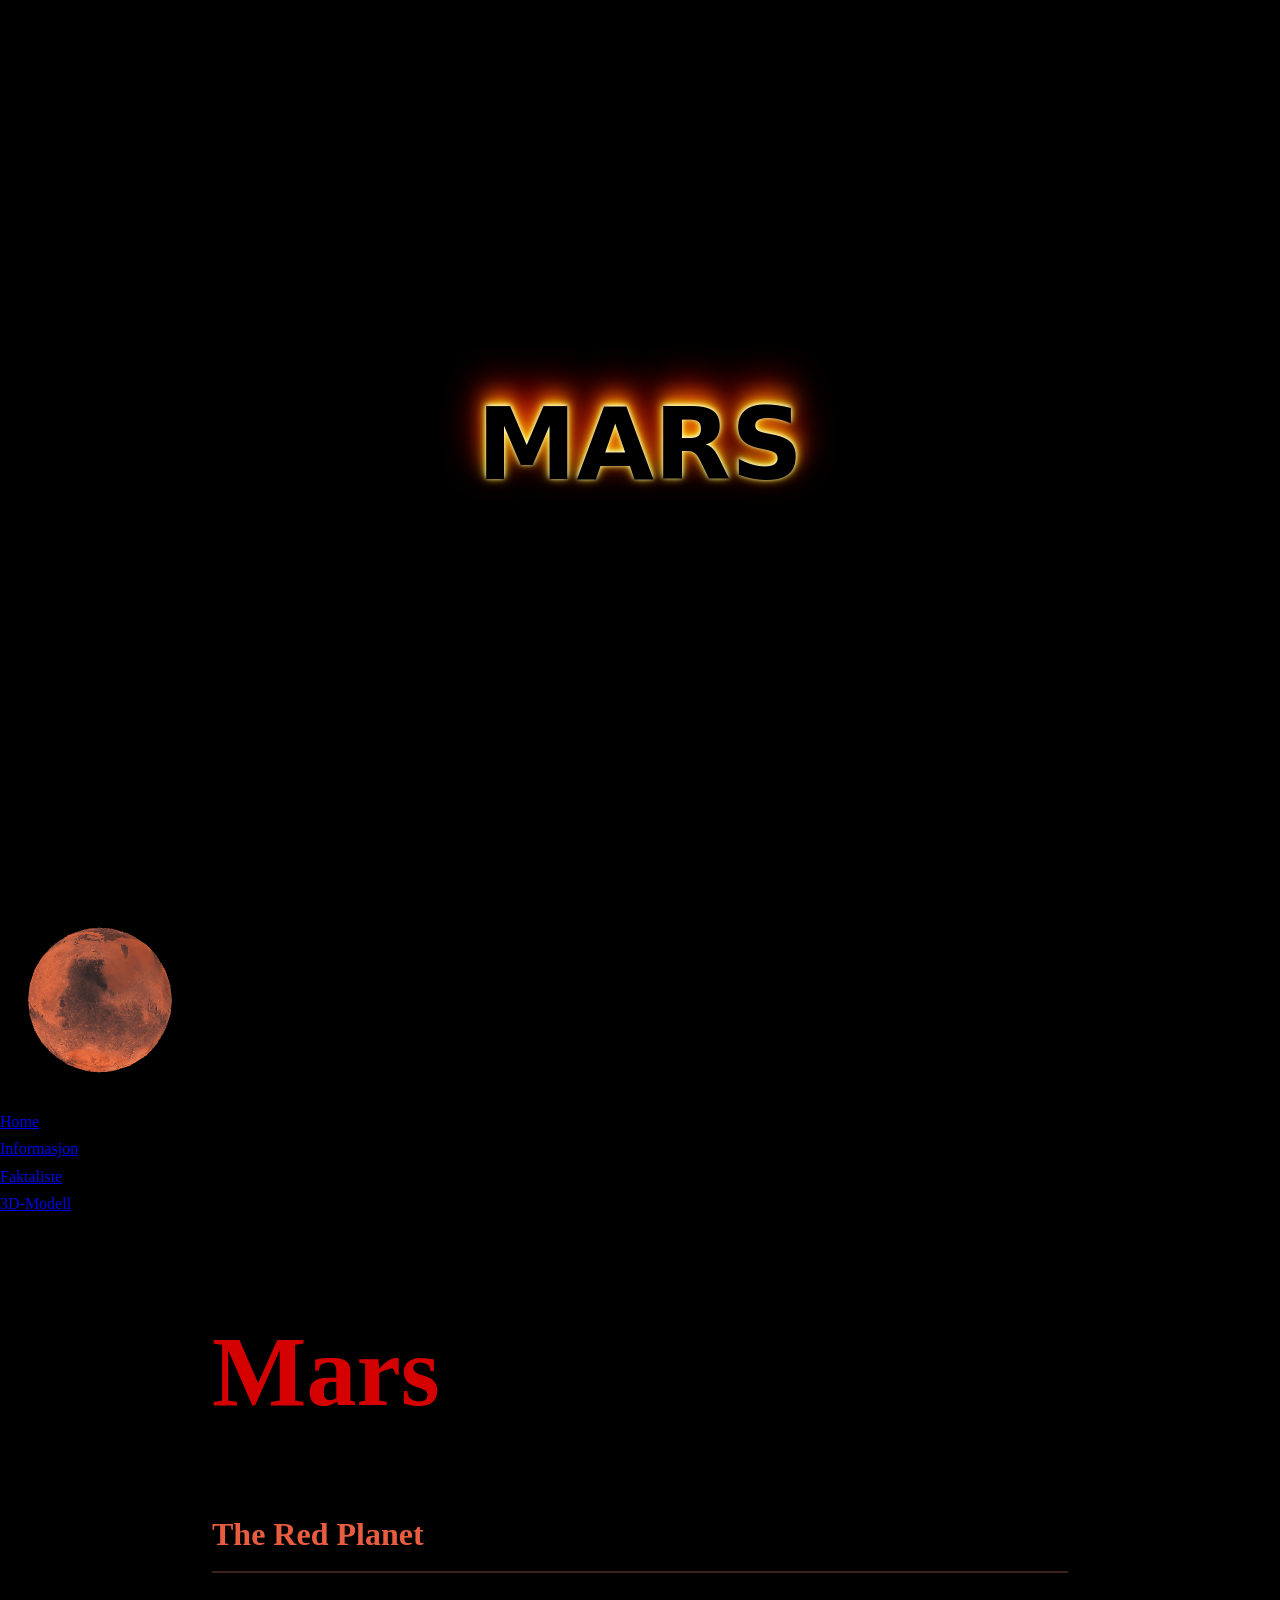
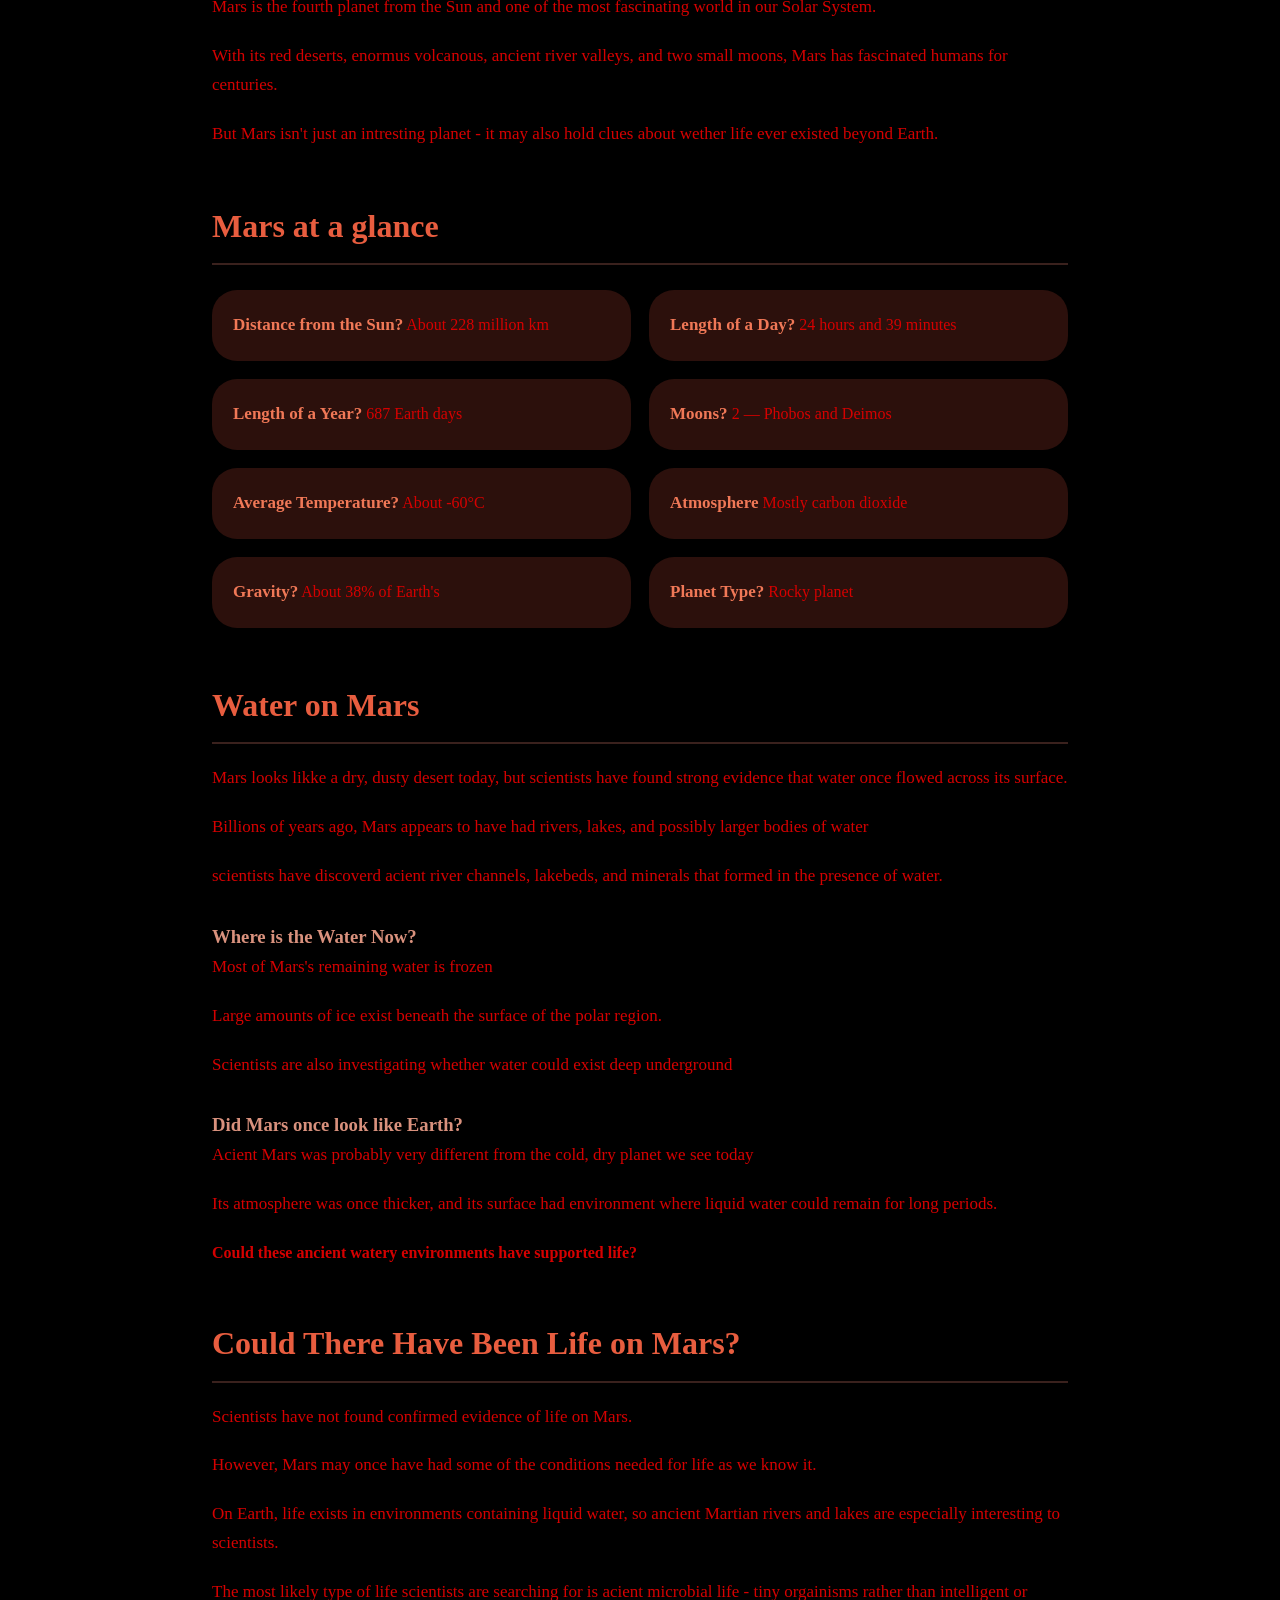
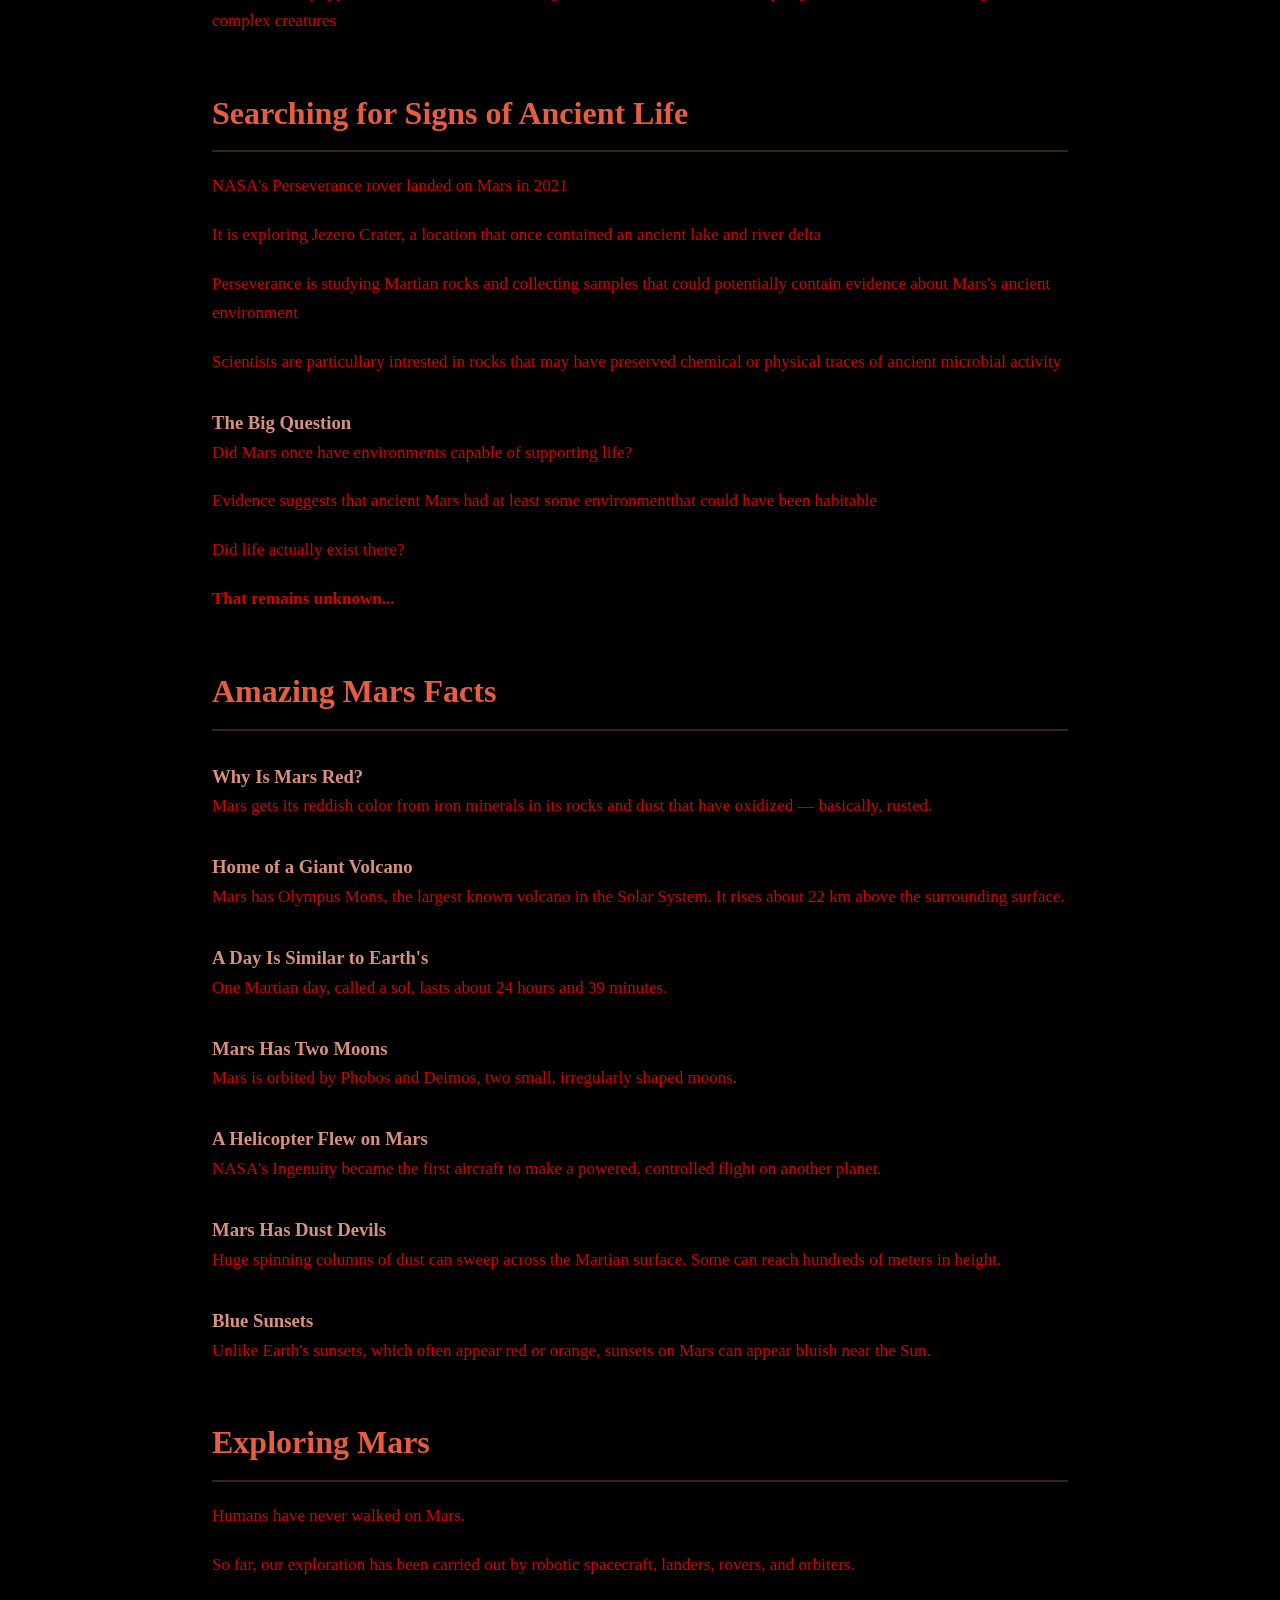
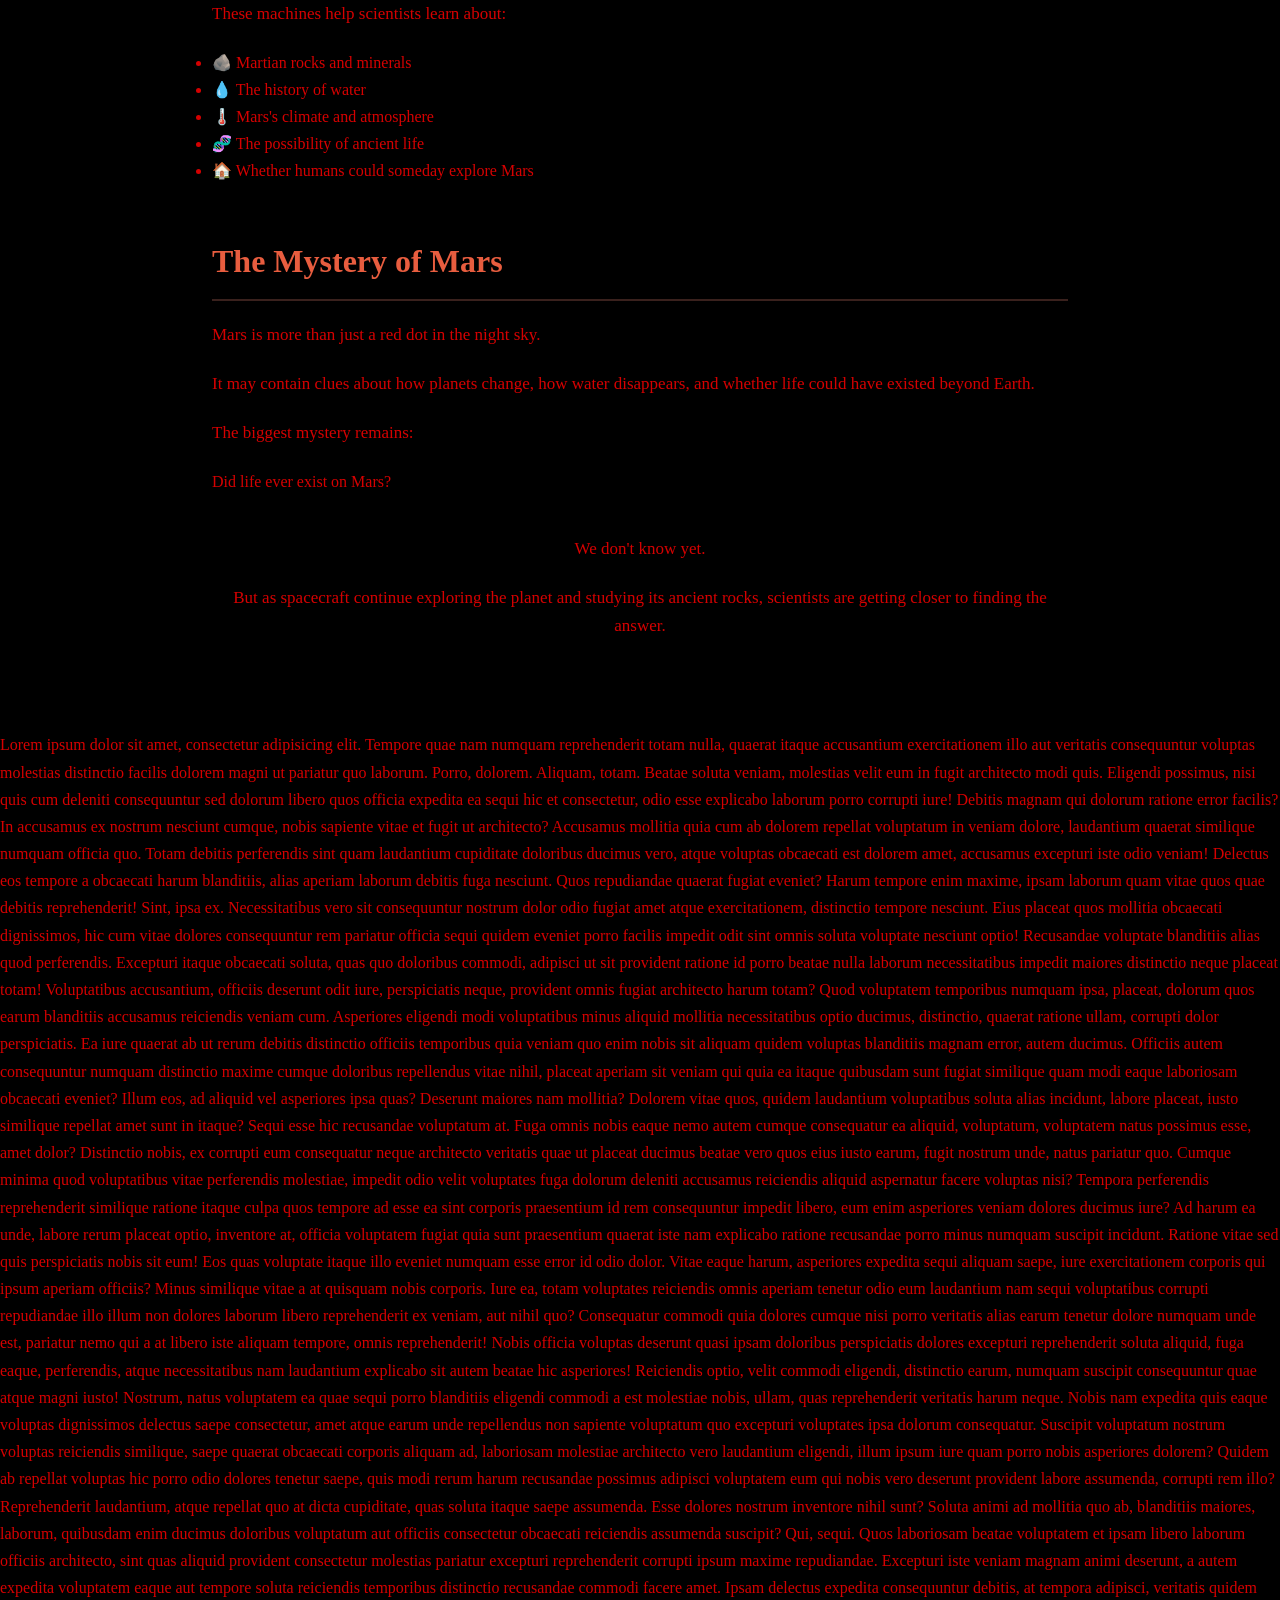
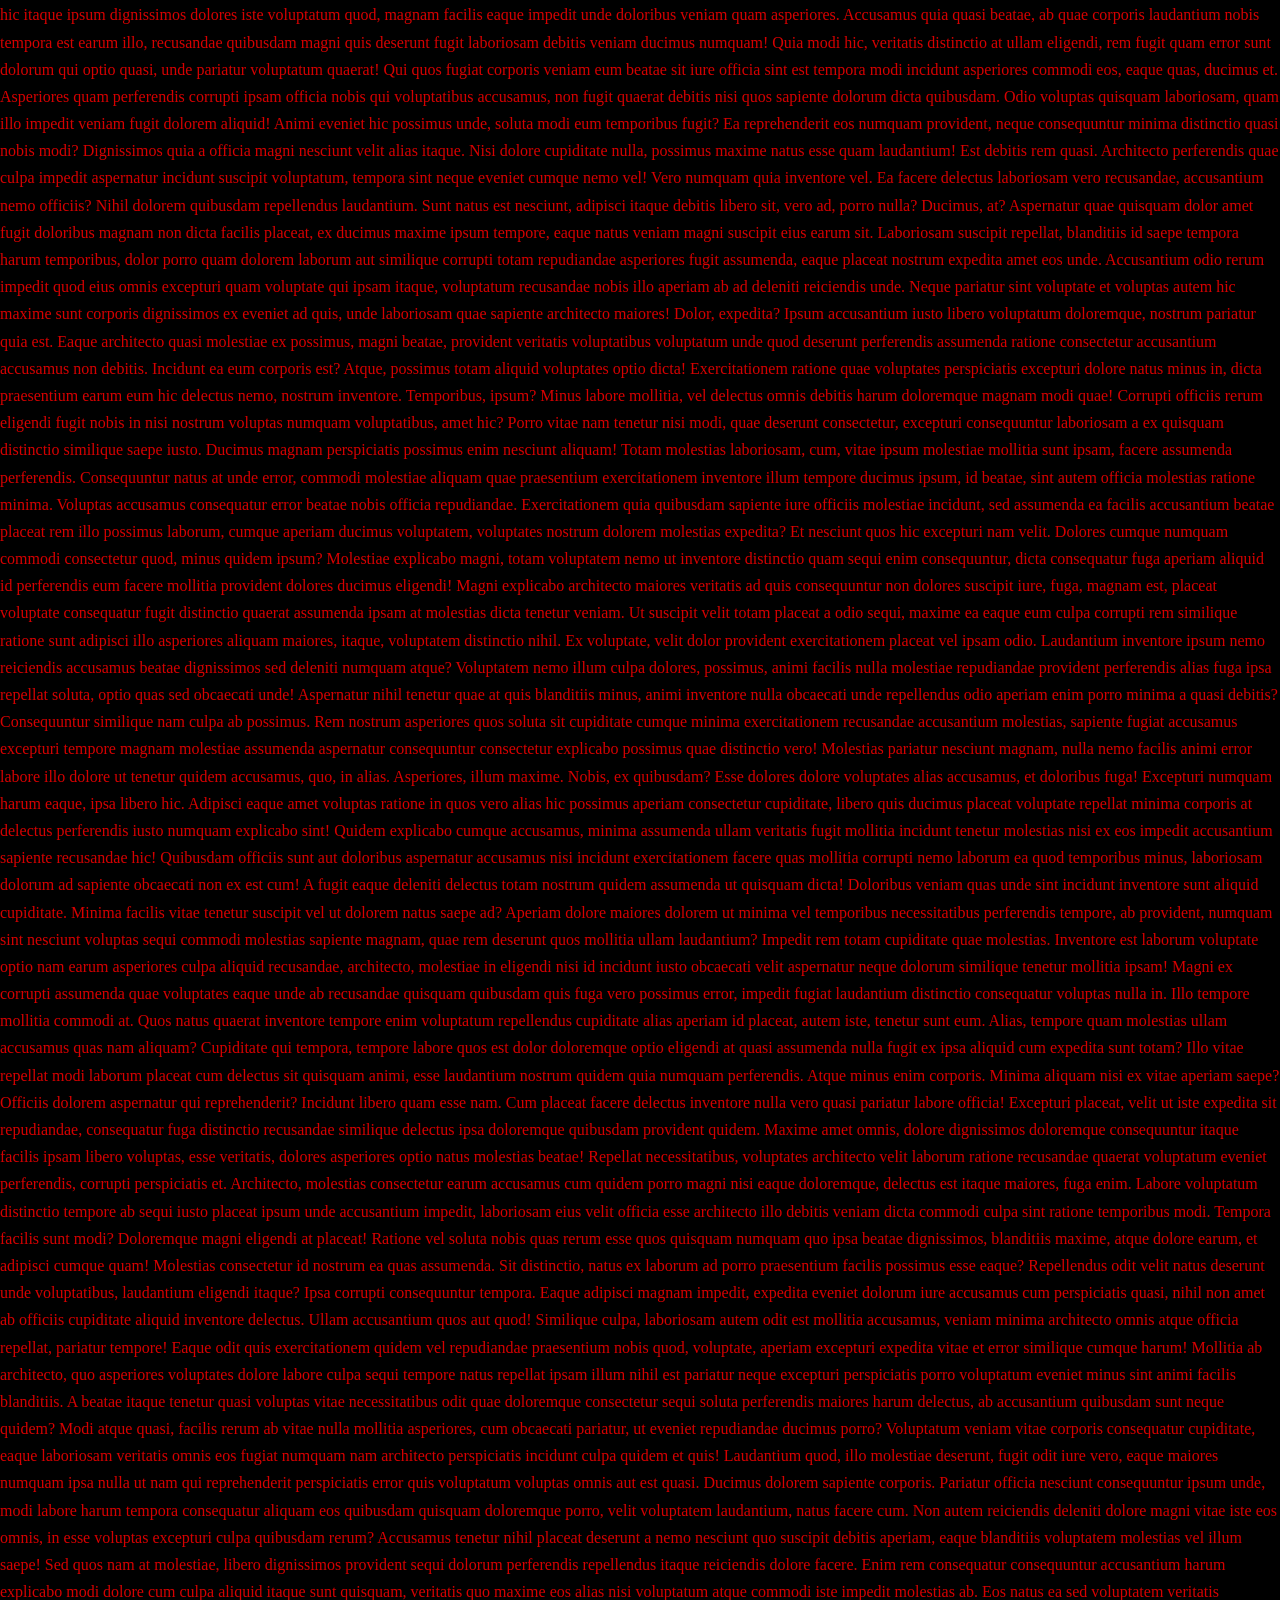
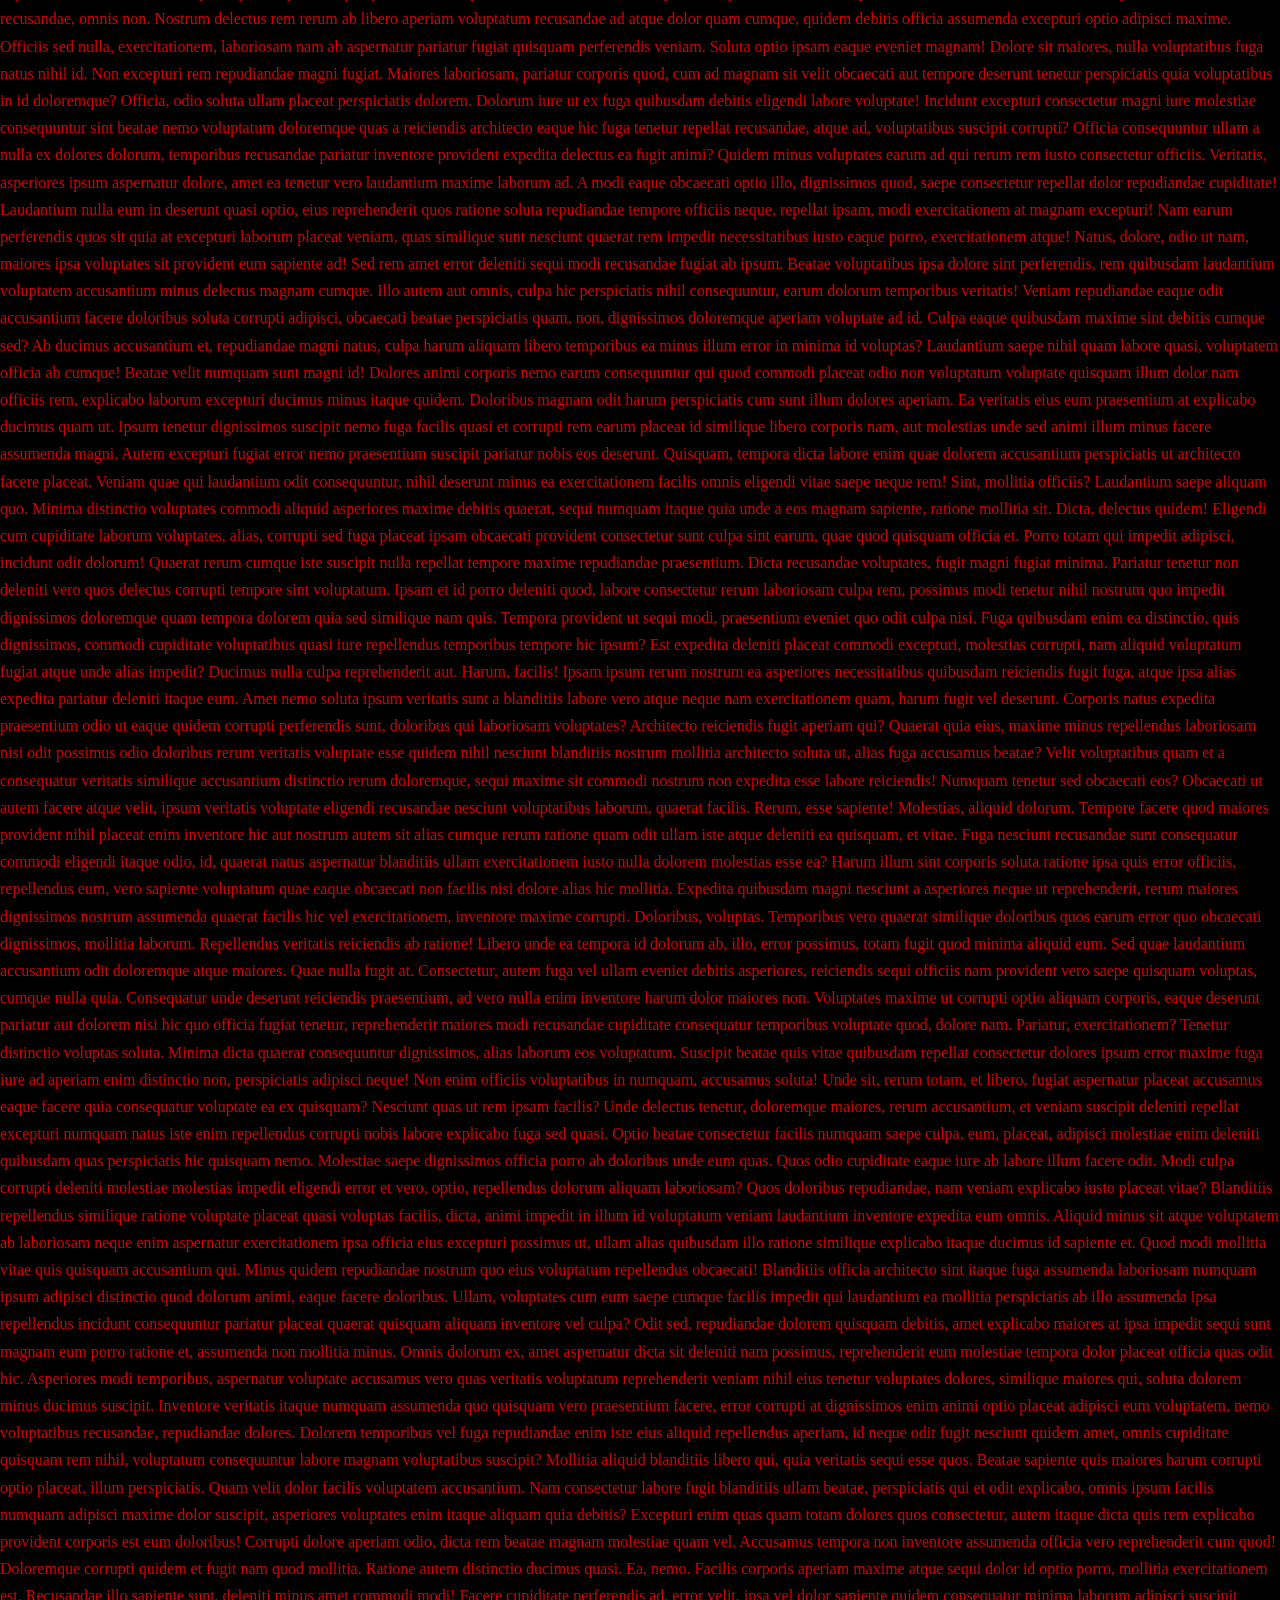
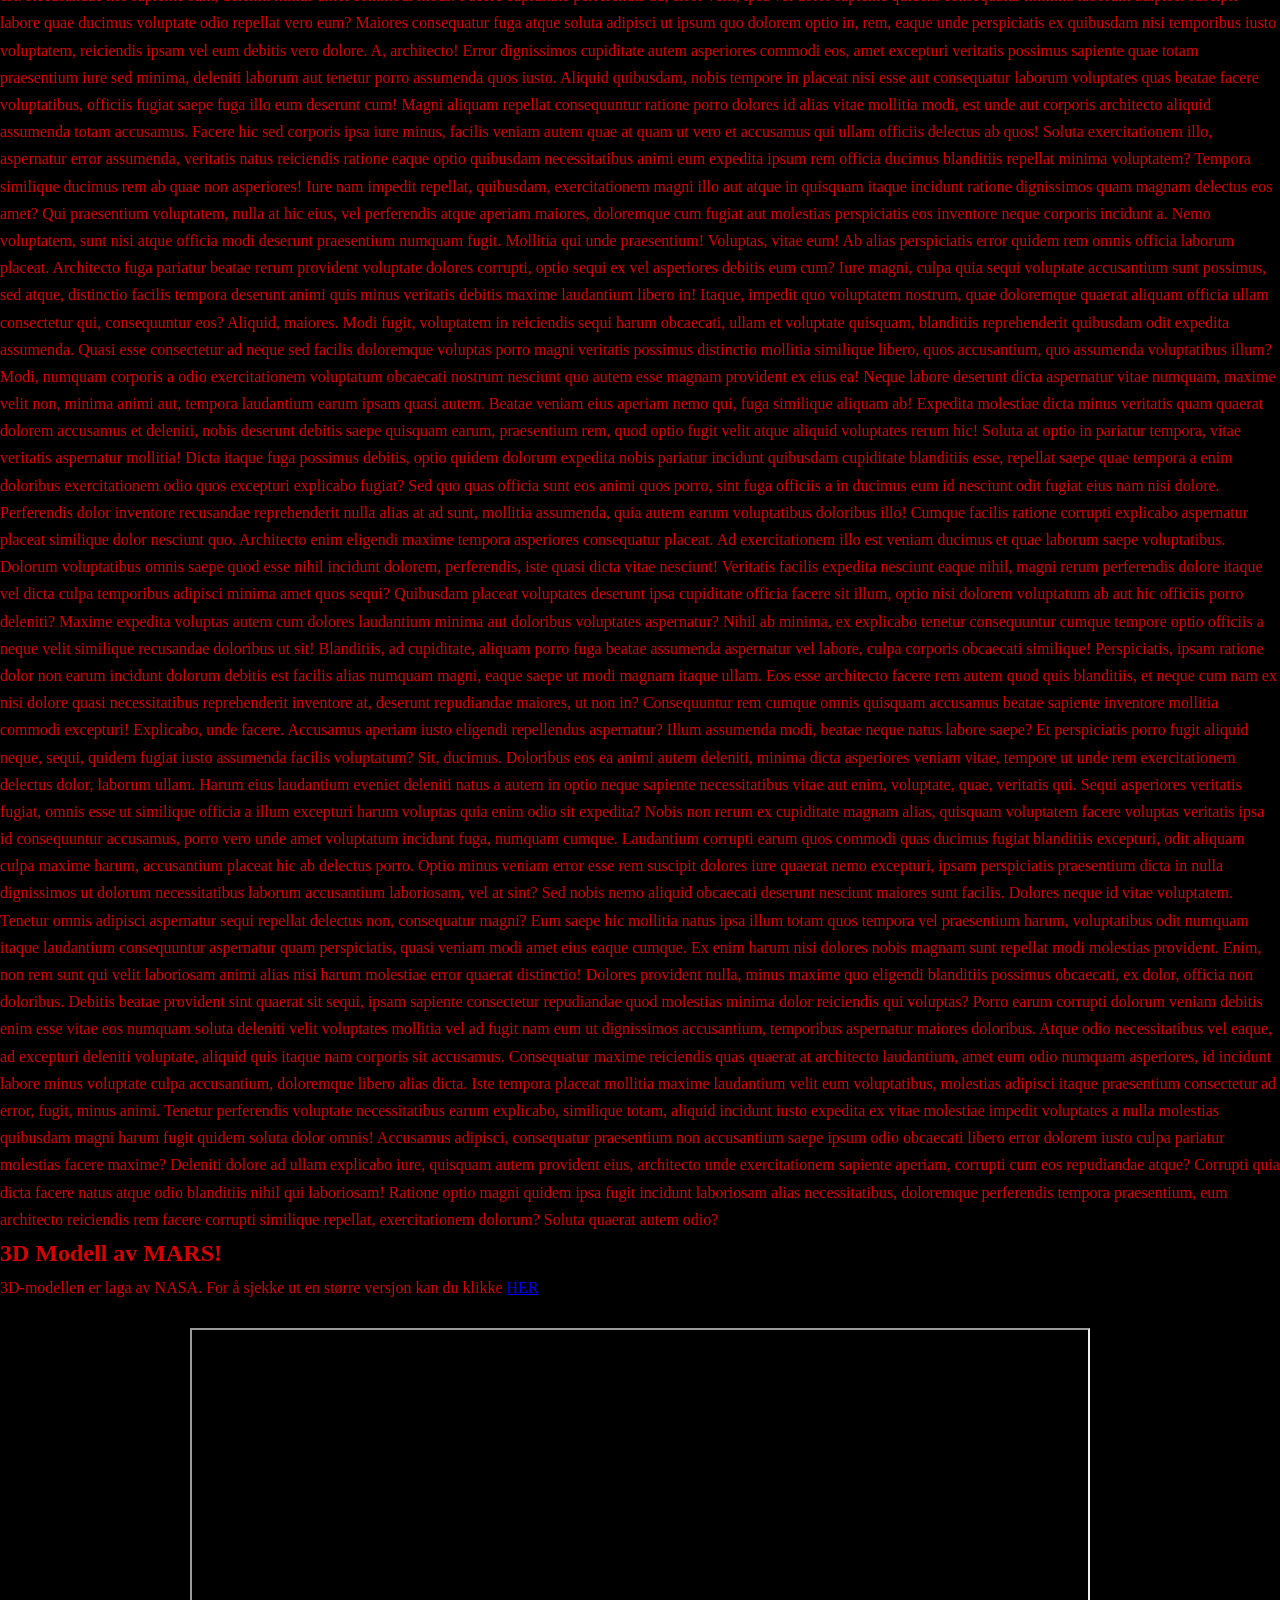
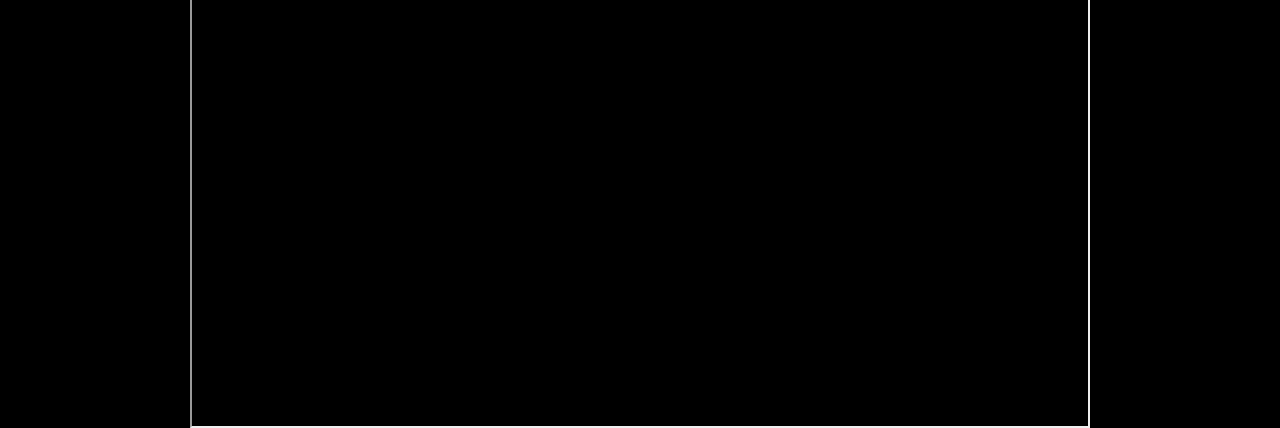
==== commit 449d50bb: "Merge branch 'informasjon' of https://github.com/elias1kodehode/Assignment3 into informasjon" ====
--- a/index.html
+++ b/index.html
@@ -1,41 +1,37 @@
 <!doctype html>
 <html lang="en">
-
-<head>
-  <meta charset="UTF-8" />
-  <meta name="viewport" content="width=device-width, initial-scale=1.0" />
-  <title>PROJECT PLANET: MARS</title>
-  <link rel="stylesheet" href="style.css" />
-  <link rel="shortcut icon" href="img/planeticon.svg" type="image/x-icon">
-</head>
-
-<body>
-
-  <div class="hero">
-    <video src="video/DASH_9_6_M.mp4" loop autoplay class="big-loop"></video>
-    <a href="#spinner">
-      <h1>MARS</h1>
-    </a>
-  </div>
-
-  <div class="maincontainer">
-    <header class="stickymars">
-      <a href="#"><img src="img/Spinning_Mars.gif" alt="" id="spinner" /></a>
-      <div>
-        <nav>
-          <ul>
-            <li><a href="#">Home</a></li>
-            <li><a href="#informasjon">Information</a></li>
-            <li><a href="#faktaliste">Facts</a></li>
-            <li><a href="#bildegalleri">Gallery</a></li>
-            <li><a href="#3dmodell">3D-Model</a></li>
-          </ul>
-        </nav>
-      </div>
-    </header>
-    <main>
+  <head>
+    <meta charset="UTF-8" />
+    <meta name="viewport" content="width=device-width, initial-scale=1.0" />
+    <title>PROJECT PLANET: MARS</title>
+    <link rel="stylesheet" href="style.css" />
+    <link rel="shortcut icon" href="img/planeticon.svg" type="image/x-icon">
+  </head>
+  <body>
+    <div class="hero">
+      <video src="video/DASH_9_6_M.mp4" loop autoplay class="big-loop"></video>
+      <a href="#spinner"><h1>MARS</h1></a>
+    </div>
+<header class="stickymars">
+        <a href="#"><img src="img/Spinning_Mars.gif" alt="" id="spinner" /></a>
+        <div>
+          <nav>
+            <ul>
+              <li><a href="#">Home</a></li>
+              <a href="#informasjon">
+                <li>Informasjon</li>
+              </a>
+              <li><a href="#faktaliste">Faktaliste</a></li>
+              <li><a href="#3dmodell">3D-Modell</a></li>
+            </ul>
+          </nav>
+        </div>
+      </header>
+    <div class="maincontainer">
+      
+      <main>
       <section id="informasjon">
-
+      
         <h1>Mars</h1>
 
         <h2>The Red Planet</h2>
@@ -43,332 +39,867 @@
         <p>Mars is the fourth planet from the Sun and one of the most fascinating world in our Solar System.</p>
 
         <p>
-          With its red deserts, enormus volcanous, ancient river valleys, and two small moons, Mars has fascinated
-          humans for centuries.
+          With its red deserts, enormus volcanous, ancient river valleys, and two small moons, Mars has fascinated humans for centuries.
         </p>
 
-        <p>But Mars isn't just an intresting planet - it may also hold clues about wether life ever existed beyond
-          Earth. </p>
+        <p>But Mars isn't just an intresting planet - it may also hold clues about wether life ever existed beyond Earth. </p>
 
         <h2>Mars at a glance</h2>
 
         <div class="facts">
 
-          <div class="fact">
-            <strong>Distance from the Sun?</strong>
-            About 228 million km
-          </div>
-
-          <div class="fact">
-            <strong>Length of a Day?</strong>
-            24 hours and 39 minutes
-          </div>
-
-          <div class="fact">
-            <strong>Length of a Year?</strong>
-            687 Earth days
-          </div>
-
-          <div class="fact">
-            <strong>Moons?</strong>
-            2 — Phobos and Deimos
-          </div>
-
-          <div class="fact">
-            <strong>Average Temperature?</strong>
-            About -60°C
-          </div>
-
-          <div class="fact">
-            <strong>Atmosphere</strong>
-            Mostly carbon dioxide
-          </div>
-
-          <div class="fact">
-            <strong>Gravity?</strong>
-            About 38% of Earth's
-          </div>
-
-          <div class="fact">
-            <strong>Planet Type?</strong>
-            Rocky planet
-          </div>
-
+    <div class="fact">
+        <strong>Distance from the Sun?</strong>
+        About 228 million km
+    </div>
+
+    <div class="fact">
+        <strong>Length of a Day?</strong>
+        24 hours and 39 minutes
+    </div>
+
+    <div class="fact">
+        <strong>Length of a Year?</strong>
+        687 Earth days
+    </div>
+
+    <div class="fact">
+        <strong>Moons?</strong>
+        2 — Phobos and Deimos
+    </div>
+
+    <div class="fact">
+        <strong>Average Temperature?</strong>
+        About -60°C
+    </div>
+
+    <div class="fact">
+        <strong>Atmosphere</strong>
+        Mostly carbon dioxide
+    </div>
+
+    <div class="fact">
+        <strong>Gravity?</strong>
+        About 38% of Earth's
+    </div>
+
+    <div class="fact">
+        <strong>Planet Type?</strong>
+        Rocky planet
+    </div>
+
+</div>
+
+
+
+            <section class="water">
+              <h2>Water on Mars</h2>
+
+              <p>Mars looks likke a dry, dusty desert today, but scientists have found strong evidence that water once flowed across its surface.</p>
+
+              <p>Billions of years ago, Mars appears to have had rivers, lakes, and possibly larger bodies of water</p>
+
+              <p>
+                scientists have discoverd acient river channels, lakebeds, and minerals that formed in the presence of water.
+              </p>
+
+              <h3>Where is the Water Now?</h3>
+
+              <p>
+                Most of Mars's remaining water is frozen
+              </p>
+
+              <p>
+                Large amounts of ice exist beneath the surface of the polar region.
+              </p>
+
+              <p>Scientists are also investigating whether water could exist deep underground</p>
+
+              <h3>Did Mars once look like Earth?</h3>
+
+              <p>
+                Acient Mars was probably very different from the cold, dry planet we see today
+              </p>
+
+              <p>
+                Its atmosphere was once thicker, and its surface had environment where liquid water could remain for long periods.
+              </p>
+
+              <div class="highlight">
+                <strong>Could these ancient watery environments have supported life?</strong>
+              </div>
+            </section>
+
+            <section>
+              <h2>Could There Have Been Life on Mars?</h2>
+
+              <p>Scientists have not found confirmed evidence of life on Mars. </p>
+
+              <p>
+                However, Mars may once have had some of the conditions needed for life as we know it.
+              </p>
+
+              <p>
+                On Earth, life exists in environments containing liquid water, so ancient Martian rivers and lakes are especially interesting to scientists.
+              </p>
+
+              <p>
+                The most likely type of life scientists are searching for is acient microbial life - tiny orgainisms rather than intelligent or complex creatures 
+              </p>
+
+            </section>
+
+            <section>
+              <h2>Searching for Signs of Ancient Life</h2>
+
+              <p>
+                NASA's Perseverance rover landed on Mars in 2021
+              </p>
+
+              <p>
+                It is exploring Jezero Crater, a location that once contained an ancient lake and river delta 
+              </p>
+
+              <p>
+                Perseverance is studying Martian rocks and collecting samples that could potentially contain evidence about Mars's ancient environment
+              </p>
+
+              <p>
+                Scientists are particullary intrested in rocks that may have preserved chemical or physical traces of ancient microbial activity 
+              </p>
+
+              <div class="highlight">
+                  <h3>The Big Question</h3>
+
+                  <p>Did Mars once have environments capable of supporting life?</p>
+
+                  <p>
+                    Evidence suggests that ancient Mars had at least some environmentthat could have been habitable
+                  </p>
+
+                  <p>
+                    Did life actually exist there?
+                  </p>
+
+                  <p><strong>That remains unknown...</strong></p>
+              </div>
+            </section>
+
+            <section>
+
+    <h2>Amazing Mars Facts</h2>
+
+
+    <h3>Why Is Mars Red?</h3>
+
+    <p>
+        Mars gets its reddish color from iron minerals in its rocks
+        and dust that have oxidized — basically, rusted.
+    </p>
+
+
+    <h3>Home of a Giant Volcano</h3>
+
+    <p>
+        Mars has Olympus Mons, the largest known volcano in the
+        Solar System. It rises about 22 km above the surrounding surface.
+    </p>
+
+
+    <h3>A Day Is Similar to Earth's</h3>
+
+    <p>
+        One Martian day, called a sol, lasts about 24 hours and
+        39 minutes.
+    </p>
+
+
+    <h3>Mars Has Two Moons</h3>
+
+    <p>
+        Mars is orbited by Phobos and Deimos, two small,
+        irregularly shaped moons.
+    </p>
+
+
+    <h3>A Helicopter Flew on Mars</h3>
+
+    <p>
+        NASA's Ingenuity became the first aircraft to make a powered,
+        controlled flight on another planet.
+    </p>
+
+
+    <h3>Mars Has Dust Devils</h3>
+
+    <p>
+        Huge spinning columns of dust can sweep across the Martian
+        surface. Some can reach hundreds of meters in height.
+    </p>
+
+
+    <h3>Blue Sunsets</h3>
+
+    <p>
+        Unlike Earth's sunsets, which often appear red or orange,
+        sunsets on Mars can appear bluish near the Sun.
+    </p>
+
+</section>
+
+
+
+<section>
+
+    <h2> Exploring Mars</h2>
+
+    <p>
+        Humans have never walked on Mars.
+    </p>
+
+    <p>
+        So far, our exploration has been carried out by robotic
+        spacecraft, landers, rovers, and orbiters.
+    </p>
+
+    <p>
+        These machines help scientists learn about:
+    </p>
+
+    <ul>
+        <li>🪨 Martian rocks and minerals</li>
+        <li>💧 The history of water</li>
+        <li>🌡️ Mars's climate and atmosphere</li>
+        <li>🧬 The possibility of ancient life</li>
+        <li>🏠 Whether humans could someday explore Mars</li>
+    </ul>
+
+</section>
+
+
+
+<section>
+
+    <h2>The Mystery of Mars</h2>
+
+    <p>
+        Mars is more than just a red dot in the night sky.
+    </p>
+
+    <p>
+        It may contain clues about how planets change, how water
+        disappears, and whether life could have existed beyond Earth.
+    </p>
+
+    <p>
+        The biggest mystery remains:
+    </p>
+
+    <div class="question">
+        Did life ever exist on Mars?
+    </div>
+
+    <p style="text-align: center; margin-top: 40px;">
+        We don't know yet.
+    </p>
+
+    <p style="text-align: center;">
+        But as spacecraft continue exploring the planet and studying
+        its ancient rocks, scientists are getting closer to finding
+        the answer.
+    </p>
+
+</section>
+    </div>
+
+</section>
         </div>
+        
+       
+       
+       
+        
+        
+        
+        
+
+
       </section>
-
-
-      <section class="water">
-        <h2>Water on Mars</h2>
-
-        <p>Mars looks likke a dry, dusty desert today, but scientists have found strong evidence that water once
-          flowed across its surface.</p>
-
-        <p>Billions of years ago, Mars appears to have had rivers, lakes, and possibly larger bodies of water</p>
-
+      <section id="faktaliste">
         <p>
-          scientists have discoverd acient river channels, lakebeds, and minerals that formed in the presence of
-          water.
+          Lorem ipsum dolor sit amet, consectetur adipisicing elit. Tempore quae
+          nam numquam reprehenderit totam nulla, quaerat itaque accusantium
+          exercitationem illo aut veritatis consequuntur voluptas molestias
+          distinctio facilis dolorem magni ut pariatur quo laborum. Porro,
+          dolorem. Aliquam, totam. Beatae soluta veniam, molestias velit eum in
+          fugit architecto modi quis. Eligendi possimus, nisi quis cum deleniti
+          consequuntur sed dolorum libero quos officia expedita ea sequi hic et
+          consectetur, odio esse explicabo laborum porro corrupti iure! Debitis
+          magnam qui dolorum ratione error facilis? In accusamus ex nostrum
+          nesciunt cumque, nobis sapiente vitae et fugit ut architecto?
+          Accusamus mollitia quia cum ab dolorem repellat voluptatum in veniam
+          dolore, laudantium quaerat similique numquam officia quo. Totam
+          debitis perferendis sint quam laudantium cupiditate doloribus ducimus
+          vero, atque voluptas obcaecati est dolorem amet, accusamus excepturi
+          iste odio veniam! Delectus eos tempore a obcaecati harum blanditiis,
+          alias aperiam laborum debitis fuga nesciunt. Quos repudiandae quaerat
+          fugiat eveniet? Harum tempore enim maxime, ipsam laborum quam vitae
+          quos quae debitis reprehenderit! Sint, ipsa ex. Necessitatibus vero
+          sit consequuntur nostrum dolor odio fugiat amet atque exercitationem,
+          distinctio tempore nesciunt. Eius placeat quos mollitia obcaecati
+          dignissimos, hic cum vitae dolores consequuntur rem pariatur officia
+          sequi quidem eveniet porro facilis impedit odit sint omnis soluta
+          voluptate nesciunt optio! Recusandae voluptate blanditiis alias quod
+          perferendis. Excepturi itaque obcaecati soluta, quas quo doloribus
+          commodi, adipisci ut sit provident ratione id porro beatae nulla
+          laborum necessitatibus impedit maiores distinctio neque placeat totam!
+          Voluptatibus accusantium, officiis deserunt odit iure, perspiciatis
+          neque, provident omnis fugiat architecto harum totam? Quod voluptatem
+          temporibus numquam ipsa, placeat, dolorum quos earum blanditiis
+          accusamus reiciendis veniam cum. Asperiores eligendi modi voluptatibus
+          minus aliquid mollitia necessitatibus optio ducimus, distinctio,
+          quaerat ratione ullam, corrupti dolor perspiciatis. Ea iure quaerat ab
+          ut rerum debitis distinctio officiis temporibus quia veniam quo enim
+          nobis sit aliquam quidem voluptas blanditiis magnam error, autem
+          ducimus. Officiis autem consequuntur numquam distinctio maxime cumque
+          doloribus repellendus vitae nihil, placeat aperiam sit veniam qui quia
+          ea itaque quibusdam sunt fugiat similique quam modi eaque laboriosam
+          obcaecati eveniet? Illum eos, ad aliquid vel asperiores ipsa quas?
+          Deserunt maiores nam mollitia? Dolorem vitae quos, quidem laudantium
+          voluptatibus soluta alias incidunt, labore placeat, iusto similique
+          repellat amet sunt in itaque? Sequi esse hic recusandae voluptatum at.
+          Fuga omnis nobis eaque nemo autem cumque consequatur ea aliquid,
+          voluptatum, voluptatem natus possimus esse, amet dolor? Distinctio
+          nobis, ex corrupti eum consequatur neque architecto veritatis quae ut
+          placeat ducimus beatae vero quos eius iusto earum, fugit nostrum unde,
+          natus pariatur quo. Cumque minima quod voluptatibus vitae perferendis
+          molestiae, impedit odio velit voluptates fuga dolorum deleniti
+          accusamus reiciendis aliquid aspernatur facere voluptas nisi? Tempora
+          perferendis reprehenderit similique ratione itaque culpa quos tempore
+          ad esse ea sint corporis praesentium id rem consequuntur impedit
+          libero, eum enim asperiores veniam dolores ducimus iure? Ad harum ea
+          unde, labore rerum placeat optio, inventore at, officia voluptatem
+          fugiat quia sunt praesentium quaerat iste nam explicabo ratione
+          recusandae porro minus numquam suscipit incidunt. Ratione vitae sed
+          quis perspiciatis nobis sit eum! Eos quas voluptate itaque illo
+          eveniet numquam esse error id odio dolor. Vitae eaque harum,
+          asperiores expedita sequi aliquam saepe, iure exercitationem corporis
+          qui ipsum aperiam officiis? Minus similique vitae a at quisquam nobis
+          corporis. Iure ea, totam voluptates reiciendis omnis aperiam tenetur
+          odio eum laudantium nam sequi voluptatibus corrupti repudiandae illo
+          illum non dolores laborum libero reprehenderit ex veniam, aut nihil
+          quo? Consequatur commodi quia dolores cumque nisi porro veritatis
+          alias earum tenetur dolore numquam unde est, pariatur nemo qui a at
+          libero iste aliquam tempore, omnis reprehenderit! Nobis officia
+          voluptas deserunt quasi ipsam doloribus perspiciatis dolores excepturi
+          reprehenderit soluta aliquid, fuga eaque, perferendis, atque
+          necessitatibus nam laudantium explicabo sit autem beatae hic
+          asperiores! Reiciendis optio, velit commodi eligendi, distinctio
+          earum, numquam suscipit consequuntur quae atque magni iusto! Nostrum,
+          natus voluptatem ea quae sequi porro blanditiis eligendi commodi a est
+          molestiae nobis, ullam, quas reprehenderit veritatis harum neque.
+          Nobis nam expedita quis eaque voluptas dignissimos delectus saepe
+          consectetur, amet atque earum unde repellendus non sapiente voluptatum
+          quo excepturi voluptates ipsa dolorum consequatur. Suscipit voluptatum
+          nostrum voluptas reiciendis similique, saepe quaerat obcaecati
+          corporis aliquam ad, laboriosam molestiae architecto vero laudantium
+          eligendi, illum ipsum iure quam porro nobis asperiores dolorem? Quidem
+          ab repellat voluptas hic porro odio dolores tenetur saepe, quis modi
+          rerum harum recusandae possimus adipisci voluptatem eum qui nobis vero
+          deserunt provident labore assumenda, corrupti rem illo? Reprehenderit
+          laudantium, atque repellat quo at dicta cupiditate, quas soluta itaque
+          saepe assumenda. Esse dolores nostrum inventore nihil sunt? Soluta
+          animi ad mollitia quo ab, blanditiis maiores, laborum, quibusdam enim
+          ducimus doloribus voluptatum aut officiis consectetur obcaecati
+          reiciendis assumenda suscipit? Qui, sequi. Quos laboriosam beatae
+          voluptatem et ipsam libero laborum officiis architecto, sint quas
+          aliquid provident consectetur molestias pariatur excepturi
+          reprehenderit corrupti ipsum maxime repudiandae. Excepturi iste veniam
+          magnam animi deserunt, a autem expedita voluptatem eaque aut tempore
+          soluta reiciendis temporibus distinctio recusandae commodi facere
+          amet. Ipsam delectus expedita consequuntur debitis, at tempora
+          adipisci, veritatis quidem hic itaque ipsum dignissimos dolores iste
+          voluptatum quod, magnam facilis eaque impedit unde doloribus veniam
+          quam asperiores. Accusamus quia quasi beatae, ab quae corporis
+          laudantium nobis tempora est earum illo, recusandae quibusdam magni
+          quis deserunt fugit laboriosam debitis veniam ducimus numquam! Quia
+          modi hic, veritatis distinctio at ullam eligendi, rem fugit quam error
+          sunt dolorum qui optio quasi, unde pariatur voluptatum quaerat! Qui
+          quos fugiat corporis veniam eum beatae sit iure officia sint est
+          tempora modi incidunt asperiores commodi eos, eaque quas, ducimus et.
+          Asperiores quam perferendis corrupti ipsam officia nobis qui
+          voluptatibus accusamus, non fugit quaerat debitis nisi quos sapiente
+          dolorum dicta quibusdam. Odio voluptas quisquam laboriosam, quam illo
+          impedit veniam fugit dolorem aliquid! Animi eveniet hic possimus unde,
+          soluta modi eum temporibus fugit? Ea reprehenderit eos numquam
+          provident, neque consequuntur minima distinctio quasi nobis modi?
+          Dignissimos quia a officia magni nesciunt velit alias itaque. Nisi
+          dolore cupiditate nulla, possimus maxime natus esse quam laudantium!
+          Est debitis rem quasi. Architecto perferendis quae culpa impedit
+          aspernatur incidunt suscipit voluptatum, tempora sint neque eveniet
+          cumque nemo vel! Vero numquam quia inventore vel. Ea facere delectus
+          laboriosam vero recusandae, accusantium nemo officiis? Nihil dolorem
+          quibusdam repellendus laudantium. Sunt natus est nesciunt, adipisci
+          itaque debitis libero sit, vero ad, porro nulla? Ducimus, at?
+          Aspernatur quae quisquam dolor amet fugit doloribus magnam non dicta
+          facilis placeat, ex ducimus maxime ipsum tempore, eaque natus veniam
+          magni suscipit eius earum sit. Laboriosam suscipit repellat,
+          blanditiis id saepe tempora harum temporibus, dolor porro quam dolorem
+          laborum aut similique corrupti totam repudiandae asperiores fugit
+          assumenda, eaque placeat nostrum expedita amet eos unde. Accusantium
+          odio rerum impedit quod eius omnis excepturi quam voluptate qui ipsam
+          itaque, voluptatum recusandae nobis illo aperiam ab ad deleniti
+          reiciendis unde. Neque pariatur sint voluptate et voluptas autem hic
+          maxime sunt corporis dignissimos ex eveniet ad quis, unde laboriosam
+          quae sapiente architecto maiores! Dolor, expedita? Ipsum accusantium
+          iusto libero voluptatum doloremque, nostrum pariatur quia est. Eaque
+          architecto quasi molestiae ex possimus, magni beatae, provident
+          veritatis voluptatibus voluptatum unde quod deserunt perferendis
+          assumenda ratione consectetur accusantium accusamus non debitis.
+          Incidunt ea eum corporis est? Atque, possimus totam aliquid voluptates
+          optio dicta! Exercitationem ratione quae voluptates perspiciatis
+          excepturi dolore natus minus in, dicta praesentium earum eum hic
+          delectus nemo, nostrum inventore. Temporibus, ipsum? Minus labore
+          mollitia, vel delectus omnis debitis harum doloremque magnam modi
+          quae! Corrupti officiis rerum eligendi fugit nobis in nisi nostrum
+          voluptas numquam voluptatibus, amet hic? Porro vitae nam tenetur nisi
+          modi, quae deserunt consectetur, excepturi consequuntur laboriosam a
+          ex quisquam distinctio similique saepe iusto. Ducimus magnam
+          perspiciatis possimus enim nesciunt aliquam! Totam molestias
+          laboriosam, cum, vitae ipsum molestiae mollitia sunt ipsam, facere
+          assumenda perferendis. Consequuntur natus at unde error, commodi
+          molestiae aliquam quae praesentium exercitationem inventore illum
+          tempore ducimus ipsum, id beatae, sint autem officia molestias ratione
+          minima. Voluptas accusamus consequatur error beatae nobis officia
+          repudiandae. Exercitationem quia quibusdam sapiente iure officiis
+          molestiae incidunt, sed assumenda ea facilis accusantium beatae
+          placeat rem illo possimus laborum, cumque aperiam ducimus voluptatem,
+          voluptates nostrum dolorem molestias expedita? Et nesciunt quos hic
+          excepturi nam velit. Dolores cumque numquam commodi consectetur quod,
+          minus quidem ipsum? Molestiae explicabo magni, totam voluptatem nemo
+          ut inventore distinctio quam sequi enim consequuntur, dicta
+          consequatur fuga aperiam aliquid id perferendis eum facere mollitia
+          provident dolores ducimus eligendi! Magni explicabo architecto maiores
+          veritatis ad quis consequuntur non dolores suscipit iure, fuga, magnam
+          est, placeat voluptate consequatur fugit distinctio quaerat assumenda
+          ipsam at molestias dicta tenetur veniam. Ut suscipit velit totam
+          placeat a odio sequi, maxime ea eaque eum culpa corrupti rem similique
+          ratione sunt adipisci illo asperiores aliquam maiores, itaque,
+          voluptatem distinctio nihil. Ex voluptate, velit dolor provident
+          exercitationem placeat vel ipsam odio. Laudantium inventore ipsum nemo
+          reiciendis accusamus beatae dignissimos sed deleniti numquam atque?
+          Voluptatem nemo illum culpa dolores, possimus, animi facilis nulla
+          molestiae repudiandae provident perferendis alias fuga ipsa repellat
+          soluta, optio quas sed obcaecati unde! Aspernatur nihil tenetur quae
+          at quis blanditiis minus, animi inventore nulla obcaecati unde
+          repellendus odio aperiam enim porro minima a quasi debitis?
+          Consequuntur similique nam culpa ab possimus. Rem nostrum asperiores
+          quos soluta sit cupiditate cumque minima exercitationem recusandae
+          accusantium molestias, sapiente fugiat accusamus excepturi tempore
+          magnam molestiae assumenda aspernatur consequuntur consectetur
+          explicabo possimus quae distinctio vero! Molestias pariatur nesciunt
+          magnam, nulla nemo facilis animi error labore illo dolore ut tenetur
+          quidem accusamus, quo, in alias. Asperiores, illum maxime. Nobis, ex
+          quibusdam? Esse dolores dolore voluptates alias accusamus, et
+          doloribus fuga! Excepturi numquam harum eaque, ipsa libero hic.
+          Adipisci eaque amet voluptas ratione in quos vero alias hic possimus
+          aperiam consectetur cupiditate, libero quis ducimus placeat voluptate
+          repellat minima corporis at delectus perferendis iusto numquam
+          explicabo sint! Quidem explicabo cumque accusamus, minima assumenda
+          ullam veritatis fugit mollitia incidunt tenetur molestias nisi ex eos
+          impedit accusantium sapiente recusandae hic! Quibusdam officiis sunt
+          aut doloribus aspernatur accusamus nisi incidunt exercitationem facere
+          quas mollitia corrupti nemo laborum ea quod temporibus minus,
+          laboriosam dolorum ad sapiente obcaecati non ex est cum! A fugit eaque
+          deleniti delectus totam nostrum quidem assumenda ut quisquam dicta!
+          Doloribus veniam quas unde sint incidunt inventore sunt aliquid
+          cupiditate. Minima facilis vitae tenetur suscipit vel ut dolorem natus
+          saepe ad? Aperiam dolore maiores dolorem ut minima vel temporibus
+          necessitatibus perferendis tempore, ab provident, numquam sint
+          nesciunt voluptas sequi commodi molestias sapiente magnam, quae rem
+          deserunt quos mollitia ullam laudantium? Impedit rem totam cupiditate
+          quae molestias. Inventore est laborum voluptate optio nam earum
+          asperiores culpa aliquid recusandae, architecto, molestiae in eligendi
+          nisi id incidunt iusto obcaecati velit aspernatur neque dolorum
+          similique tenetur mollitia ipsam! Magni ex corrupti assumenda quae
+          voluptates eaque unde ab recusandae quisquam quibusdam quis fuga vero
+          possimus error, impedit fugiat laudantium distinctio consequatur
+          voluptas nulla in. Illo tempore mollitia commodi at. Quos natus
+          quaerat inventore tempore enim voluptatum repellendus cupiditate alias
+          aperiam id placeat, autem iste, tenetur sunt eum. Alias, tempore quam
+          molestias ullam accusamus quas nam aliquam? Cupiditate qui tempora,
+          tempore labore quos est dolor doloremque optio eligendi at quasi
+          assumenda nulla fugit ex ipsa aliquid cum expedita sunt totam? Illo
+          vitae repellat modi laborum placeat cum delectus sit quisquam animi,
+          esse laudantium nostrum quidem quia numquam perferendis. Atque minus
+          enim corporis. Minima aliquam nisi ex vitae aperiam saepe? Officiis
+          dolorem aspernatur qui reprehenderit? Incidunt libero quam esse nam.
+          Cum placeat facere delectus inventore nulla vero quasi pariatur labore
+          officia! Excepturi placeat, velit ut iste expedita sit repudiandae,
+          consequatur fuga distinctio recusandae similique delectus ipsa
+          doloremque quibusdam provident quidem. Maxime amet omnis, dolore
+          dignissimos doloremque consequuntur itaque facilis ipsam libero
+          voluptas, esse veritatis, dolores asperiores optio natus molestias
+          beatae! Repellat necessitatibus, voluptates architecto velit laborum
+          ratione recusandae quaerat voluptatum eveniet perferendis, corrupti
+          perspiciatis et. Architecto, molestias consectetur earum accusamus cum
+          quidem porro magni nisi eaque doloremque, delectus est itaque maiores,
+          fuga enim. Labore voluptatum distinctio tempore ab sequi iusto placeat
+          ipsum unde accusantium impedit, laboriosam eius velit officia esse
+          architecto illo debitis veniam dicta commodi culpa sint ratione
+          temporibus modi. Tempora facilis sunt modi? Doloremque magni eligendi
+          at placeat! Ratione vel soluta nobis quas rerum esse quos quisquam
+          numquam quo ipsa beatae dignissimos, blanditiis maxime, atque dolore
+          earum, et adipisci cumque quam! Molestias consectetur id nostrum ea
+          quas assumenda. Sit distinctio, natus ex laborum ad porro praesentium
+          facilis possimus esse eaque? Repellendus odit velit natus deserunt
+          unde voluptatibus, laudantium eligendi itaque? Ipsa corrupti
+          consequuntur tempora. Eaque adipisci magnam impedit, expedita eveniet
+          dolorum iure accusamus cum perspiciatis quasi, nihil non amet ab
+          officiis cupiditate aliquid inventore delectus. Ullam accusantium quos
+          aut quod! Similique culpa, laboriosam autem odit est mollitia
+          accusamus, veniam minima architecto omnis atque officia repellat,
+          pariatur tempore! Eaque odit quis exercitationem quidem vel
+          repudiandae praesentium nobis quod, voluptate, aperiam excepturi
+          expedita vitae et error similique cumque harum! Mollitia ab
+          architecto, quo asperiores voluptates dolore labore culpa sequi
+          tempore natus repellat ipsam illum nihil est pariatur neque excepturi
+          perspiciatis porro voluptatum eveniet minus sint animi facilis
+          blanditiis. A beatae itaque tenetur quasi voluptas vitae
+          necessitatibus odit quae doloremque consectetur sequi soluta
+          perferendis maiores harum delectus, ab accusantium quibusdam sunt
+          neque quidem? Modi atque quasi, facilis rerum ab vitae nulla mollitia
+          asperiores, cum obcaecati pariatur, ut eveniet repudiandae ducimus
+          porro? Voluptatum veniam vitae corporis consequatur cupiditate, eaque
+          laboriosam veritatis omnis eos fugiat numquam nam architecto
+          perspiciatis incidunt culpa quidem et quis! Laudantium quod, illo
+          molestiae deserunt, fugit odit iure vero, eaque maiores numquam ipsa
+          nulla ut nam qui reprehenderit perspiciatis error quis voluptatum
+          voluptas omnis aut est quasi. Ducimus dolorem sapiente corporis.
+          Pariatur officia nesciunt consequuntur ipsum unde, modi labore harum
+          tempora consequatur aliquam eos quibusdam quisquam doloremque porro,
+          velit voluptatem laudantium, natus facere cum. Non autem reiciendis
+          deleniti dolore magni vitae iste eos omnis, in esse voluptas excepturi
+          culpa quibusdam rerum? Accusamus tenetur nihil placeat deserunt a nemo
+          nesciunt quo suscipit debitis aperiam, eaque blanditiis voluptatem
+          molestias vel illum saepe! Sed quos nam at molestiae, libero
+          dignissimos provident sequi dolorum perferendis repellendus itaque
+          reiciendis dolore facere. Enim rem consequatur consequuntur
+          accusantium harum explicabo modi dolore cum culpa aliquid itaque sunt
+          quisquam, veritatis quo maxime eos alias nisi voluptatum atque commodi
+          iste impedit molestias ab. Eos natus ea sed voluptatem veritatis
+          recusandae, omnis non. Nostrum delectus rem rerum ab libero aperiam
+          voluptatum recusandae ad atque dolor quam cumque, quidem debitis
+          officia assumenda excepturi optio adipisci maxime. Officiis sed nulla,
+          exercitationem, laboriosam nam ab aspernatur pariatur fugiat quisquam
+          perferendis veniam. Soluta optio ipsam eaque eveniet magnam! Dolore
+          sit maiores, nulla voluptatibus fuga natus nihil id. Non excepturi rem
+          repudiandae magni fugiat. Maiores laboriosam, pariatur corporis quod,
+          cum ad magnam sit velit obcaecati aut tempore deserunt tenetur
+          perspiciatis quia voluptatibus in id doloremque? Officia, odio soluta
+          ullam placeat perspiciatis dolorem. Dolorum iure ut ex fuga quibusdam
+          debitis eligendi labore voluptate! Incidunt excepturi consectetur
+          magni iure molestiae consequuntur sint beatae nemo voluptatum
+          doloremque quas a reiciendis architecto eaque hic fuga tenetur
+          repellat recusandae, atque ad, voluptatibus suscipit corrupti? Officia
+          consequuntur ullam a nulla ex dolores dolorum, temporibus recusandae
+          pariatur inventore provident expedita delectus ea fugit animi? Quidem
+          minus voluptates earum ad qui rerum rem iusto consectetur officiis.
+          Veritatis, asperiores ipsum aspernatur dolore, amet ea tenetur vero
+          laudantium maxime laborum ad. A modi eaque obcaecati optio illo,
+          dignissimos quod, saepe consectetur repellat dolor repudiandae
+          cupiditate! Laudantium nulla eum in deserunt quasi optio, eius
+          reprehenderit quos ratione soluta repudiandae tempore officiis neque,
+          repellat ipsam, modi exercitationem at magnam excepturi! Nam earum
+          perferendis quos sit quia at excepturi laborum placeat veniam, quas
+          similique sunt nesciunt quaerat rem impedit necessitatibus iusto eaque
+          porro, exercitationem atque! Natus, dolore, odio ut nam, maiores ipsa
+          voluptates sit provident eum sapiente ad! Sed rem amet error deleniti
+          sequi modi recusandae fugiat ab ipsum. Beatae voluptatibus ipsa dolore
+          sint perferendis, rem quibusdam laudantium voluptatem accusantium
+          minus delectus magnam cumque. Illo autem aut omnis, culpa hic
+          perspiciatis nihil consequuntur, earum dolorum temporibus veritatis!
+          Veniam repudiandae eaque odit accusantium facere doloribus soluta
+          corrupti adipisci, obcaecati beatae perspiciatis quam, non,
+          dignissimos doloremque aperiam voluptate ad id. Culpa eaque quibusdam
+          maxime sint debitis cumque sed? Ab ducimus accusantium et, repudiandae
+          magni natus, culpa harum aliquam libero temporibus ea minus illum
+          error in minima id voluptas? Laudantium saepe nihil quam labore quasi,
+          voluptatem officia ab cumque! Beatae velit numquam sunt magni id!
+          Dolores animi corporis nemo earum consequuntur qui quod commodi
+          placeat odio non voluptatum voluptate quisquam illum dolor nam
+          officiis rem, explicabo laborum excepturi ducimus minus itaque quidem.
+          Doloribus magnam odit harum perspiciatis cum sunt illum dolores
+          aperiam. Ea veritatis eius eum praesentium at explicabo ducimus quam
+          ut. Ipsum tenetur dignissimos suscipit nemo fuga facilis quasi et
+          corrupti rem earum placeat id similique libero corporis nam, aut
+          molestias unde sed animi illum minus facere assumenda magni. Autem
+          excepturi fugiat error nemo praesentium suscipit pariatur nobis eos
+          deserunt. Quisquam, tempora dicta labore enim quae dolorem accusantium
+          perspiciatis ut architecto facere placeat. Veniam quae qui laudantium
+          odit consequuntur, nihil deserunt minus ea exercitationem facilis
+          omnis eligendi vitae saepe neque rem! Sint, mollitia officiis?
+          Laudantium saepe aliquam quo. Minima distinctio voluptates commodi
+          aliquid asperiores maxime debitis quaerat, sequi numquam itaque quia
+          unde a eos magnam sapiente, ratione mollitia sit. Dicta, delectus
+          quidem! Eligendi cum cupiditate laborum voluptates, alias, corrupti
+          sed fuga placeat ipsam obcaecati provident consectetur sunt culpa sint
+          earum, quae quod quisquam officia et. Porro totam qui impedit
+          adipisci, incidunt odit dolorum! Quaerat rerum cumque iste suscipit
+          nulla repellat tempore maxime repudiandae praesentium. Dicta
+          recusandae voluptates, fugit magni fugiat minima. Pariatur tenetur non
+          deleniti vero quos delectus corrupti tempore sint voluptatum. Ipsam et
+          id porro deleniti quod, labore consectetur rerum laboriosam culpa rem,
+          possimus modi tenetur nihil nostrum quo impedit dignissimos doloremque
+          quam tempora dolorem quia sed similique nam quis. Tempora provident ut
+          sequi modi, praesentium eveniet quo odit culpa nisi. Fuga quibusdam
+          enim ea distinctio, quis dignissimos, commodi cupiditate voluptatibus
+          quasi iure repellendus temporibus tempore hic ipsum? Est expedita
+          deleniti placeat commodi excepturi, molestias corrupti, nam aliquid
+          voluptatum fugiat atque unde alias impedit? Ducimus nulla culpa
+          reprehenderit aut. Harum, facilis! Ipsam ipsum rerum nostrum ea
+          asperiores necessitatibus quibusdam reiciendis fugit fuga, atque ipsa
+          alias expedita pariatur deleniti itaque eum. Amet nemo soluta ipsum
+          veritatis sunt a blanditiis labore vero atque neque nam exercitationem
+          quam, harum fugit vel deserunt. Corporis natus expedita praesentium
+          odio ut eaque quidem corrupti perferendis sunt, doloribus qui
+          laboriosam voluptates? Architecto reiciendis fugit aperiam qui?
+          Quaerat quia eius, maxime minus repellendus laboriosam nisi odit
+          possimus odio doloribus rerum veritatis voluptate esse quidem nihil
+          nesciunt blanditiis nostrum mollitia architecto soluta ut, alias fuga
+          accusamus beatae? Velit voluptatibus quam et a consequatur veritatis
+          similique accusantium distinctio rerum doloremque, sequi maxime sit
+          commodi nostrum non expedita esse labore reiciendis! Numquam tenetur
+          sed obcaecati eos? Obcaecati ut autem facere atque velit, ipsum
+          veritatis voluptate eligendi recusandae nesciunt voluptatibus laborum,
+          quaerat facilis. Rerum, esse sapiente! Molestias, aliquid dolorum.
+          Tempore facere quod maiores provident nihil placeat enim inventore hic
+          aut nostrum autem sit alias cumque rerum ratione quam odit ullam iste
+          atque deleniti ea quisquam, et vitae. Fuga nesciunt recusandae sunt
+          consequatur commodi eligendi itaque odio, id, quaerat natus aspernatur
+          blanditiis ullam exercitationem iusto nulla dolorem molestias esse ea?
+          Harum illum sint corporis soluta ratione ipsa quis error officiis,
+          repellendus eum, vero sapiente voluptatum quae eaque obcaecati non
+          facilis nisi dolore alias hic mollitia. Expedita quibusdam magni
+          nesciunt a asperiores neque ut reprehenderit, rerum maiores
+          dignissimos nostrum assumenda quaerat facilis hic vel exercitationem,
+          inventore maxime corrupti. Doloribus, voluptas. Temporibus vero
+          quaerat similique doloribus quos earum error quo obcaecati
+          dignissimos, mollitia laborum. Repellendus veritatis reiciendis ab
+          ratione! Libero unde ea tempora id dolorum ab, illo, error possimus,
+          totam fugit quod minima aliquid eum. Sed quae laudantium accusantium
+          odit doloremque atque maiores. Quae nulla fugit at. Consectetur, autem
+          fuga vel ullam eveniet debitis asperiores, reiciendis sequi officiis
+          nam provident vero saepe quisquam voluptas, cumque nulla quia.
+          Consequatur unde deserunt reiciendis praesentium, ad vero nulla enim
+          inventore harum dolor maiores non. Voluptates maxime ut corrupti optio
+          aliquam corporis, eaque deserunt pariatur aut dolorem nisi hic quo
+          officia fugiat tenetur, reprehenderit maiores modi recusandae
+          cupiditate consequatur temporibus voluptate quod, dolore nam.
+          Pariatur, exercitationem? Tenetur distinctio voluptas soluta. Minima
+          dicta quaerat consequuntur dignissimos, alias laborum eos voluptatum.
+          Suscipit beatae quis vitae quibusdam repellat consectetur dolores
+          ipsum error maxime fuga iure ad aperiam enim distinctio non,
+          perspiciatis adipisci neque! Non enim officiis voluptatibus in
+          numquam, accusamus soluta! Unde sit, rerum totam, et libero, fugiat
+          aspernatur placeat accusamus eaque facere quia consequatur voluptate
+          ea ex quisquam? Nesciunt quas ut rem ipsam facilis? Unde delectus
+          tenetur, doloremque maiores, rerum accusantium, et veniam suscipit
+          deleniti repellat excepturi numquam natus iste enim repellendus
+          corrupti nobis labore explicabo fuga sed quasi. Optio beatae
+          consectetur facilis numquam saepe culpa, eum, placeat, adipisci
+          molestiae enim deleniti quibusdam quas perspiciatis hic quisquam nemo.
+          Molestiae saepe dignissimos officia porro ab doloribus unde eum quas.
+          Quos odio cupiditate eaque iure ab labore illum facere odit. Modi
+          culpa corrupti deleniti molestiae molestias impedit eligendi error et
+          vero, optio, repellendus dolorum aliquam laboriosam? Quos doloribus
+          repudiandae, nam veniam explicabo iusto placeat vitae? Blanditiis
+          repellendus similique ratione voluptate placeat quasi voluptas
+          facilis, dicta, animi impedit in illum id voluptatum veniam laudantium
+          inventore expedita eum omnis. Aliquid minus sit atque voluptatem ab
+          laboriosam neque enim aspernatur exercitationem ipsa officia eius
+          excepturi possimus ut, ullam alias quibusdam illo ratione similique
+          explicabo itaque ducimus id sapiente et. Quod modi mollitia vitae quis
+          quisquam accusantium qui. Minus quidem repudiandae nostrum quo eius
+          voluptatum repellendus obcaecati! Blanditiis officia architecto sint
+          itaque fuga assumenda laboriosam numquam ipsum adipisci distinctio
+          quod dolorum animi, eaque facere doloribus. Ullam, voluptates cum eum
+          saepe cumque facilis impedit qui laudantium ea mollitia perspiciatis
+          ab illo assumenda ipsa repellendus incidunt consequuntur pariatur
+          placeat quaerat quisquam aliquam inventore vel culpa? Odit sed,
+          repudiandae dolorem quisquam debitis, amet explicabo maiores at ipsa
+          impedit sequi sunt magnam eum porro ratione et, assumenda non mollitia
+          minus. Omnis dolorum ex, amet aspernatur dicta sit deleniti nam
+          possimus, reprehenderit eum molestiae tempora dolor placeat officia
+          quas odit hic. Asperiores modi temporibus, aspernatur voluptate
+          accusamus vero quas veritatis voluptatum reprehenderit veniam nihil
+          eius tenetur voluptates dolores, similique maiores qui, soluta dolorem
+          minus ducimus suscipit. Inventore veritatis itaque numquam assumenda
+          quo quisquam vero praesentium facere, error corrupti at dignissimos
+          enim animi optio placeat adipisci eum voluptatem, nemo voluptatibus
+          recusandae, repudiandae dolores. Dolorem temporibus vel fuga
+          repudiandae enim iste eius aliquid repellendus aperiam, id neque odit
+          fugit nesciunt quidem amet, omnis cupiditate quisquam rem nihil,
+          voluptatum consequuntur labore magnam voluptatibus suscipit? Mollitia
+          aliquid blanditiis libero qui, quia veritatis sequi esse quos. Beatae
+          sapiente quis maiores harum corrupti optio placeat, illum
+          perspiciatis. Quam velit dolor facilis voluptatem accusantium. Nam
+          consectetur labore fugit blanditiis ullam beatae, perspiciatis qui et
+          odit explicabo, omnis ipsum facilis numquam adipisci maxime dolor
+          suscipit, asperiores voluptates enim itaque aliquam quia debitis?
+          Excepturi enim quas quam totam dolores quos consectetur, autem itaque
+          dicta quis rem explicabo provident corporis est eum doloribus!
+          Corrupti dolore aperiam odio, dicta rem beatae magnam molestiae quam
+          vel. Accusamus tempora non inventore assumenda officia vero
+          reprehenderit cum quod! Doloremque corrupti quidem et fugit nam quod
+          mollitia. Ratione autem distinctio ducimus quasi. Ea, nemo. Facilis
+          corporis aperiam maxime atque sequi dolor id optio porro, mollitia
+          exercitationem est. Recusandae illo sapiente sunt, deleniti minus amet
+          commodi modi! Facere cupiditate perferendis ad, error velit, ipsa vel
+          dolor sapiente quidem consequatur minima laborum adipisci suscipit
+          labore quae ducimus voluptate odio repellat vero eum? Maiores
+          consequatur fuga atque soluta adipisci ut ipsum quo dolorem optio in,
+          rem, eaque unde perspiciatis ex quibusdam nisi temporibus iusto
+          voluptatem, reiciendis ipsam vel eum debitis vero dolore. A,
+          architecto! Error dignissimos cupiditate autem asperiores commodi eos,
+          amet excepturi veritatis possimus sapiente quae totam praesentium iure
+          sed minima, deleniti laborum aut tenetur porro assumenda quos iusto.
+          Aliquid quibusdam, nobis tempore in placeat nisi esse aut consequatur
+          laborum voluptates quas beatae facere voluptatibus, officiis fugiat
+          saepe fuga illo eum deserunt cum! Magni aliquam repellat consequuntur
+          ratione porro dolores id alias vitae mollitia modi, est unde aut
+          corporis architecto aliquid assumenda totam accusamus. Facere hic sed
+          corporis ipsa iure minus, facilis veniam autem quae at quam ut vero et
+          accusamus qui ullam officiis delectus ab quos! Soluta exercitationem
+          illo, aspernatur error assumenda, veritatis natus reiciendis ratione
+          eaque optio quibusdam necessitatibus animi eum expedita ipsum rem
+          officia ducimus blanditiis repellat minima voluptatem? Tempora
+          similique ducimus rem ab quae non asperiores! Iure nam impedit
+          repellat, quibusdam, exercitationem magni illo aut atque in quisquam
+          itaque incidunt ratione dignissimos quam magnam delectus eos amet? Qui
+          praesentium voluptatem, nulla at hic eius, vel perferendis atque
+          aperiam maiores, doloremque cum fugiat aut molestias perspiciatis eos
+          inventore neque corporis incidunt a. Nemo voluptatem, sunt nisi atque
+          officia modi deserunt praesentium numquam fugit. Mollitia qui unde
+          praesentium! Voluptas, vitae eum! Ab alias perspiciatis error quidem
+          rem omnis officia laborum placeat. Architecto fuga pariatur beatae
+          rerum provident voluptate dolores corrupti, optio sequi ex vel
+          asperiores debitis eum cum? Iure magni, culpa quia sequi voluptate
+          accusantium sunt possimus, sed atque, distinctio facilis tempora
+          deserunt animi quis minus veritatis debitis maxime laudantium libero
+          in! Itaque, impedit quo voluptatem nostrum, quae doloremque quaerat
+          aliquam officia ullam consectetur qui, consequuntur eos? Aliquid,
+          maiores. Modi fugit, voluptatem in reiciendis sequi harum obcaecati,
+          ullam et voluptate quisquam, blanditiis reprehenderit quibusdam odit
+          expedita assumenda. Quasi esse consectetur ad neque sed facilis
+          doloremque voluptas porro magni veritatis possimus distinctio mollitia
+          similique libero, quos accusantium, quo assumenda voluptatibus illum?
+          Modi, numquam corporis a odio exercitationem voluptatum obcaecati
+          nostrum nesciunt quo autem esse magnam provident ex eius ea! Neque
+          labore deserunt dicta aspernatur vitae numquam, maxime velit non,
+          minima animi aut, tempora laudantium earum ipsam quasi autem. Beatae
+          veniam eius aperiam nemo qui, fuga similique aliquam ab! Expedita
+          molestiae dicta minus veritatis quam quaerat dolorem accusamus et
+          deleniti, nobis deserunt debitis saepe quisquam earum, praesentium
+          rem, quod optio fugit velit atque aliquid voluptates rerum hic! Soluta
+          at optio in pariatur tempora, vitae veritatis aspernatur mollitia!
+          Dicta itaque fuga possimus debitis, optio quidem dolorum expedita
+          nobis pariatur incidunt quibusdam cupiditate blanditiis esse, repellat
+          saepe quae tempora a enim doloribus exercitationem odio quos excepturi
+          explicabo fugiat? Sed quo quas officia sunt eos animi quos porro, sint
+          fuga officiis a in ducimus eum id nesciunt odit fugiat eius nam nisi
+          dolore. Perferendis dolor inventore recusandae reprehenderit nulla
+          alias at ad sunt, mollitia assumenda, quia autem earum voluptatibus
+          doloribus illo! Cumque facilis ratione corrupti explicabo aspernatur
+          placeat similique dolor nesciunt quo. Architecto enim eligendi maxime
+          tempora asperiores consequatur placeat. Ad exercitationem illo est
+          veniam ducimus et quae laborum saepe voluptatibus. Dolorum
+          voluptatibus omnis saepe quod esse nihil incidunt dolorem,
+          perferendis, iste quasi dicta vitae nesciunt! Veritatis facilis
+          expedita nesciunt eaque nihil, magni rerum perferendis dolore itaque
+          vel dicta culpa temporibus adipisci minima amet quos sequi? Quibusdam
+          placeat voluptates deserunt ipsa cupiditate officia facere sit illum,
+          optio nisi dolorem voluptatum ab aut hic officiis porro deleniti?
+          Maxime expedita voluptas autem cum dolores laudantium minima aut
+          doloribus voluptates aspernatur? Nihil ab minima, ex explicabo tenetur
+          consequuntur cumque tempore optio officiis a neque velit similique
+          recusandae doloribus ut sit! Blanditiis, ad cupiditate, aliquam porro
+          fuga beatae assumenda aspernatur vel labore, culpa corporis obcaecati
+          similique! Perspiciatis, ipsam ratione dolor non earum incidunt
+          dolorum debitis est facilis alias numquam magni, eaque saepe ut modi
+          magnam itaque ullam. Eos esse architecto facere rem autem quod quis
+          blanditiis, et neque cum nam ex nisi dolore quasi necessitatibus
+          reprehenderit inventore at, deserunt repudiandae maiores, ut non in?
+          Consequuntur rem cumque omnis quisquam accusamus beatae sapiente
+          inventore mollitia commodi excepturi! Explicabo, unde facere.
+          Accusamus aperiam iusto eligendi repellendus aspernatur? Illum
+          assumenda modi, beatae neque natus labore saepe? Et perspiciatis porro
+          fugit aliquid neque, sequi, quidem fugiat iusto assumenda facilis
+          voluptatum? Sit, ducimus. Doloribus eos ea animi autem deleniti,
+          minima dicta asperiores veniam vitae, tempore ut unde rem
+          exercitationem delectus dolor, laborum ullam. Harum eius laudantium
+          eveniet deleniti natus a autem in optio neque sapiente necessitatibus
+          vitae aut enim, voluptate, quae, veritatis qui. Sequi asperiores
+          veritatis fugiat, omnis esse ut similique officia a illum excepturi
+          harum voluptas quia enim odio sit expedita? Nobis non rerum ex
+          cupiditate magnam alias, quisquam voluptatem facere voluptas veritatis
+          ipsa id consequuntur accusamus, porro vero unde amet voluptatum
+          incidunt fuga, numquam cumque. Laudantium corrupti earum quos commodi
+          quas ducimus fugiat blanditiis excepturi, odit aliquam culpa maxime
+          harum, accusantium placeat hic ab delectus porro. Optio minus veniam
+          error esse rem suscipit dolores iure quaerat nemo excepturi, ipsam
+          perspiciatis praesentium dicta in nulla dignissimos ut dolorum
+          necessitatibus laborum accusantium laboriosam, vel at sint? Sed nobis
+          nemo aliquid obcaecati deserunt nesciunt maiores sunt facilis. Dolores
+          neque id vitae voluptatem. Tenetur omnis adipisci aspernatur sequi
+          repellat delectus non, consequatur magni? Eum saepe hic mollitia natus
+          ipsa illum totam quos tempora vel praesentium harum, voluptatibus odit
+          numquam itaque laudantium consequuntur aspernatur quam perspiciatis,
+          quasi veniam modi amet eius eaque cumque. Ex enim harum nisi dolores
+          nobis magnam sunt repellat modi molestias provident. Enim, non rem
+          sunt qui velit laboriosam animi alias nisi harum molestiae error
+          quaerat distinctio! Dolores provident nulla, minus maxime quo eligendi
+          blanditiis possimus obcaecati, ex dolor, officia non doloribus.
+          Debitis beatae provident sint quaerat sit sequi, ipsam sapiente
+          consectetur repudiandae quod molestias minima dolor reiciendis qui
+          voluptas? Porro earum corrupti dolorum veniam debitis enim esse vitae
+          eos numquam soluta deleniti velit voluptates mollitia vel ad fugit nam
+          eum ut dignissimos accusantium, temporibus aspernatur maiores
+          doloribus. Atque odio necessitatibus vel eaque, ad excepturi deleniti
+          voluptate, aliquid quis itaque nam corporis sit accusamus. Consequatur
+          maxime reiciendis quas quaerat at architecto laudantium, amet eum odio
+          numquam asperiores, id incidunt labore minus voluptate culpa
+          accusantium, doloremque libero alias dicta. Iste tempora placeat
+          mollitia maxime laudantium velit eum voluptatibus, molestias adipisci
+          itaque praesentium consectetur ad error, fugit, minus animi. Tenetur
+          perferendis voluptate necessitatibus earum explicabo, similique totam,
+          aliquid incidunt iusto expedita ex vitae molestiae impedit voluptates
+          a nulla molestias quibusdam magni harum fugit quidem soluta dolor
+          omnis! Accusamus adipisci, consequatur praesentium non accusantium
+          saepe ipsum odio obcaecati libero error dolorem iusto culpa pariatur
+          molestias facere maxime? Deleniti dolore ad ullam explicabo iure,
+          quisquam autem provident eius, architecto unde exercitationem sapiente
+          aperiam, corrupti cum eos repudiandae atque? Corrupti quia dicta
+          facere natus atque odio blanditiis nihil qui laboriosam! Ratione optio
+          magni quidem ipsa fugit incidunt laboriosam alias necessitatibus,
+          doloremque perferendis tempora praesentium, eum architecto reiciendis
+          rem facere corrupti similique repellat, exercitationem dolorum? Soluta
+          quaerat autem odio?
         </p>
-
-        <h3>Where is the Water Now?</h3>
-
-        <p>
-          Most of Mars's remaining water is frozen
-        </p>
-
-        <p>
-          Large amounts of ice exist beneath the surface of the polar region.
-        </p>
-
-        <p>Scientists are also investigating whether water could exist deep underground</p>
-
-        <h3>Did Mars once look like Earth?</h3>
-
-        <p>
-          Acient Mars was probably very different from the cold, dry planet we see today
-        </p>
-
-        <p>
-          Its atmosphere was once thicker, and its surface had environment where liquid water could remain for long
-          periods.
-        </p>
-
-        <div class="highlight">
-          <strong>Could these ancient watery environments have supported life?</strong>
-        </div>
-      </section>
-
-      <section>
-        <h2>Could There Have Been Life on Mars?</h2>
-
-        <p>Scientists have not found confirmed evidence of life on Mars. </p>
-
-        <p>
-          However, Mars may once have had some of the conditions needed for life as we know it.
-        </p>
-
-        <p>
-          On Earth, life exists in environments containing liquid water, so ancient Martian rivers and lakes are
-          especially interesting to scientists.
-        </p>
-
-        <p>
-          The most likely type of life scientists are searching for is acient microbial life - tiny orgainisms rather
-          than intelligent or complex creatures
-        </p>
-
-      </section>
-
-      <section>
-        <h2>Searching for Signs of Ancient Life</h2>
-
-        <p>
-          NASA's Perseverance rover landed on Mars in 2021
-        </p>
-
-        <p>
-          It is exploring Jezero Crater, a location that once contained an ancient lake and river delta
-        </p>
-
-        <p>
-          Perseverance is studying Martian rocks and collecting samples that could potentially contain evidence about
-          Mars's ancient environment
-        </p>
-
-        <p>
-          Scientists are particullary intrested in rocks that may have preserved chemical or physical traces of
-          ancient microbial activity
-        </p>
-
-        <div class="highlight">
-          <h3>The Big Question</h3>
-
-          <p>Did Mars once have environments capable of supporting life?</p>
-
-          <p>
-            Evidence suggests that ancient Mars had at least some environmentthat could have been habitable
-          </p>
-
-          <p>
-            Did life actually exist there?
-          </p>
-
-          <p><strong>That remains unknown...</strong></p>
-        </div>
-      </section>
-
-      <section id="faktaliste">
-
-        <h2>Amazing Mars Facts</h2>
-
-
-        <h3>Why Is Mars Red?</h3>
-
-        <p>
-          Mars gets its reddish color from iron minerals in its rocks
-          and dust that have oxidized — basically, rusted.
-        </p>
-
-
-        <h3>Home of a Giant Volcano</h3>
-
-        <p>
-          Mars has Olympus Mons, the largest known volcano in the
-          Solar System. It rises about 22 km above the surrounding surface.
-        </p>
-
-
-        <h3>A Day Is Similar to Earth's</h3>
-
-        <p>
-          One Martian day, called a sol, lasts about 24 hours and
-          39 minutes.
-        </p>
-
-
-        <h3>Mars Has Two Moons</h3>
-
-        <p>
-          Mars is orbited by Phobos and Deimos, two small,
-          irregularly shaped moons.
-        </p>
-
-
-        <h3>A Helicopter Flew on Mars</h3>
-
-        <p>
-          NASA's Ingenuity became the first aircraft to make a powered,
-          controlled flight on another planet.
-        </p>
-
-
-        <h3>Mars Has Dust Devils</h3>
-
-        <p>
-          Huge spinning columns of dust can sweep across the Martian
-          surface. Some can reach hundreds of meters in height.
-        </p>
-
-
-        <h3>Blue Sunsets</h3>
-
-        <p>
-          Unlike Earth's sunsets, which often appear red or orange,
-          sunsets on Mars can appear bluish near the Sun.
-        </p>
-
-      </section>
-
-      <section>
-
-        <h2> Exploring Mars</h2>
-
-        <p>
-          Humans have never walked on Mars.
-        </p>
-
-        <p>
-          So far, our exploration has been carried out by robotic
-          spacecraft, landers, rovers, and orbiters.
-        </p>
-
-        <p>
-          These machines help scientists learn about:
-        </p>
-
-        <ul>
-          <li>🪨 Martian rocks and minerals</li>
-          <li>💧 The history of water</li>
-          <li>🌡️ Mars's climate and atmosphere</li>
-          <li>🧬 The possibility of ancient life</li>
-          <li>🏠 Whether humans could someday explore Mars</li>
-        </ul>
-
-      </section>
-
-      <section>
-
-        <h2>The Mystery of Mars</h2>
-
-        <p>
-          Mars is more than just a red dot in the night sky.
-        </p>
-
-        <p>
-          It may contain clues about how planets change, how water
-          disappears, and whether life could have existed beyond Earth.
-        </p>
-
-        <p>
-          The biggest mystery remains:
-        </p>
-
-        <div class="question">
-          Did life ever exist on Mars?
-        </div>
-
-        <p style="text-align: center; margin-top: 40px;">
-          We don't know yet.
-        </p>
-
-        <p style="text-align: center;">
-          But as spacecraft continue exploring the planet and studying
-          its ancient rocks, scientists are getting closer to finding
-          the answer.
-        </p>
-      </section>
-      <section id="bildegalleri">
-        <h2>Bildegalleri!</h2>
-
-        <div class="gallery">
-          <div class="gallery-item"><a target="_blank" href="img/deimos.jpg"><img src="img/deimos.jpg"
-                alt="A picture of deimos"></a>
-            <div class="gallery-desc">Deimos</div>
-          </div>
-
-          <div class="gallery-item"><a target="_blank" href="img/phobos.jpg"><img src="img/phobos.jpg"
-                alt="A picture of phobos"></a>
-            <div class="gallery-desc">Phobos</div>
-          </div>
-
-          <div class="gallery-item"><a target="_blank" href="img/preserverance_selfie.gif"><img
-                src="img/preserverance_selfie.gif" alt="A selfie from the robot preserverance"></a>
-            <div class="gallery-desc">Preserverance</div>
-          </div>
-
-          <div class="gallery-item"><a target="_blank" href="img/hubble mars.jpg"><img src="img/hubble mars.jpg"
-                alt="A photo taken by the hubble telescope"></a>
-            <div class="gallery-desc">Mars from Hubble</div>
-          </div>
-
-          <div class="gallery-item"><a target="_blank" href="img/frozen_dune.jpg"><img src="img/frozen_dune.jpg"
-                alt="The frozen dunes of the northern hemisphere of mars"></a>
-            <div class="gallery-desc">Frozen Dune</div>
-          </div>
-        </div>
-
       </section>
       <section id="3dmodell">
         <h2>3D Modell av MARS!</h2>
-
-
-
+        <p>3D-modellen er laga av NASA. For å sjekke ut en større versjon kan du klikke <a href="https://eyes.nasa.gov/apps/solar-system/#/mars" target="_blank">HER</a></p>  
+        <br>
+        <div class="modellcontainer">
+          
+          <iframe src="https://eyes.nasa.gov/apps/solar-system/#/mars?featured=false&detailPanel=false&embed=true&logo=false&search=false&shareButton=false&menu=false&collapseSettingsOptions=true&hideFullScreenToggle=true&locked=true&hideExternalLinks=true" height="700" width="900"></iframe>
+      </div>
       </section>
-      <div class="modellcontainer">
-        <iframe
-          src="https://eyes.nasa.gov/apps/solar-system/#/mars?featured=false&detailPanel=false&embed=true&logo=false&search=false&shareButton=false&menu=false&collapseSettingsOptions=true&hideFullScreenToggle=true&locked=true&hideExternalLinks=true"></iframe>
-      </div>
-      <section>
-        <p>3D-modellen er laga av NASA. For å sjekke ut en større versjon kan du klikke <a
-            href="https://eyes.nasa.gov/apps/solar-system/#/mars" target="_blank">HER</a></p>
-      </section>
+    </div>
     </main>
-  </div>
-
-  <footer>
-
-  </footer>
-</body>
-
-</html>+    <footer>
+
+    </footer>
+  </body>
+</html>
--- a/style.css
+++ b/style.css
@@ -7,11 +7,8 @@
   background-color: black;
   color: #d50000;
 }
-html {
-  scroll-behavior: smooth;
-}
 main {
-  width: 90%;
+  width: 70%;
 }
 .hero {
   height: 100vh;
@@ -44,14 +41,11 @@
 }
 .stickymars {
   position: sticky;
-  width: 15%;
-  height: 400px;
   top: 0;
-  border: #ff0 5px solid;
 }
 .maincontainer {
   display: flex;
-  justify-content: space-between;
+  justify-content: center;
 }
 video {
   max-width: auto;
@@ -60,107 +54,75 @@
   position: relative;
 }
 
-h1 {
+h1{
   font-size: 100px;
 }
 
-body {
+
+
+body{
   line-height: 1.7;
 }
 
 .facts {
-  display: grid;
-  grid-template-columns: repeat(2, 1fr);
-  gap: 18px;
-  margin-top: 25px;
+    display: grid;
+    grid-template-columns: repeat(2, 1fr);
+    gap: 18px;
+    margin-top: 25px;
 }
 
 .fact {
-  background: linear-gradient(
-    145deg,
-    rgba(150, 45, 30, 0.25),
-    rgba(30, 15, 15, 0.7)
-  );
-  border-radius: 25px;
-  padding: 20px;
+    background-color: #2C100C;
+    border-radius: 25px;
+    padding: 20px;
 
-  border: 1px solid transparent;
+    border: 1px solid transparent;
 
-  transition: 0.3s ease;
+    transition: 0.3s ease;
+
 }
 
 .fact strong {
-  color: #f07857;
-  font-size: 17px;
+    color: #f07857;
+    font-size: 17px;
 }
 
 .fact:hover {
-  transform: translateY(-5px);
+    transform: translateY(-5px);
 
-  border-color: #e85d3f;
+    border-color: #e85d3f;
 
-  background: linear-gradient(
-    145deg,
-    rgba(180, 55, 35, 0.35),
-    rgba(30, 15, 15, 0.8)
-  );
+    background-color: #2C100C;
 }
 
-section {
-  max-width: 1000px;
-  margin: 50px auto;
-  padding: 20px;
+#informasjon {
+    max-width: 1000px;
+    margin: 50px auto;
+    padding: 20px;
+  
 }
 
-section h2 {
-  color: #e85d3f;
-  font-size: 32px;
-  margin-top: 50px;
-  margin-bottom: 20px;
+#informasjon h2 {
+    color: #e85d3f;
+    font-size: 32px;
+    margin-top: 50px;
+    margin-bottom: 20px;
 
-  border-bottom: 2px solid #3a211d;
-  padding-bottom: 10px;
+    border-bottom: 2px solid #3a211d;
+    padding-bottom: 10px;
 }
 
-section h3 {
-  color: #d9917d;
-  margin-top: 30px;
+#informasjon h3 {
+    color: #d9917d;
+    margin-top: 30px;
 }
 
-section p {
-  font-size: 17px;
-  margin-bottom: 20px;
+#informasjon p {
+    font-size: 17px;
+    margin-bottom: 20px;
 }
 
 .modellcontainer {
   display: flex;
   justify-content: center;
 }
-
-.gallery {
-  display: flex;
-  flex-direction: column;
-  justify-content: center;
-  align-items: center;
-}
-.gallery-item {
-  width: 400px;
-  transition:
-    width 1s,
-    height 1s;
-}
-.gallery-item:hover {
-  width: 100%;
-}
-.gallery-item img {
-  width: 100%;
-  height: auto;
-}
-.gallery-desc {
-  text-align: center;
-}
-iframe {
-  width: 100%;
-  height: 90vh;
-  border: none;
-}
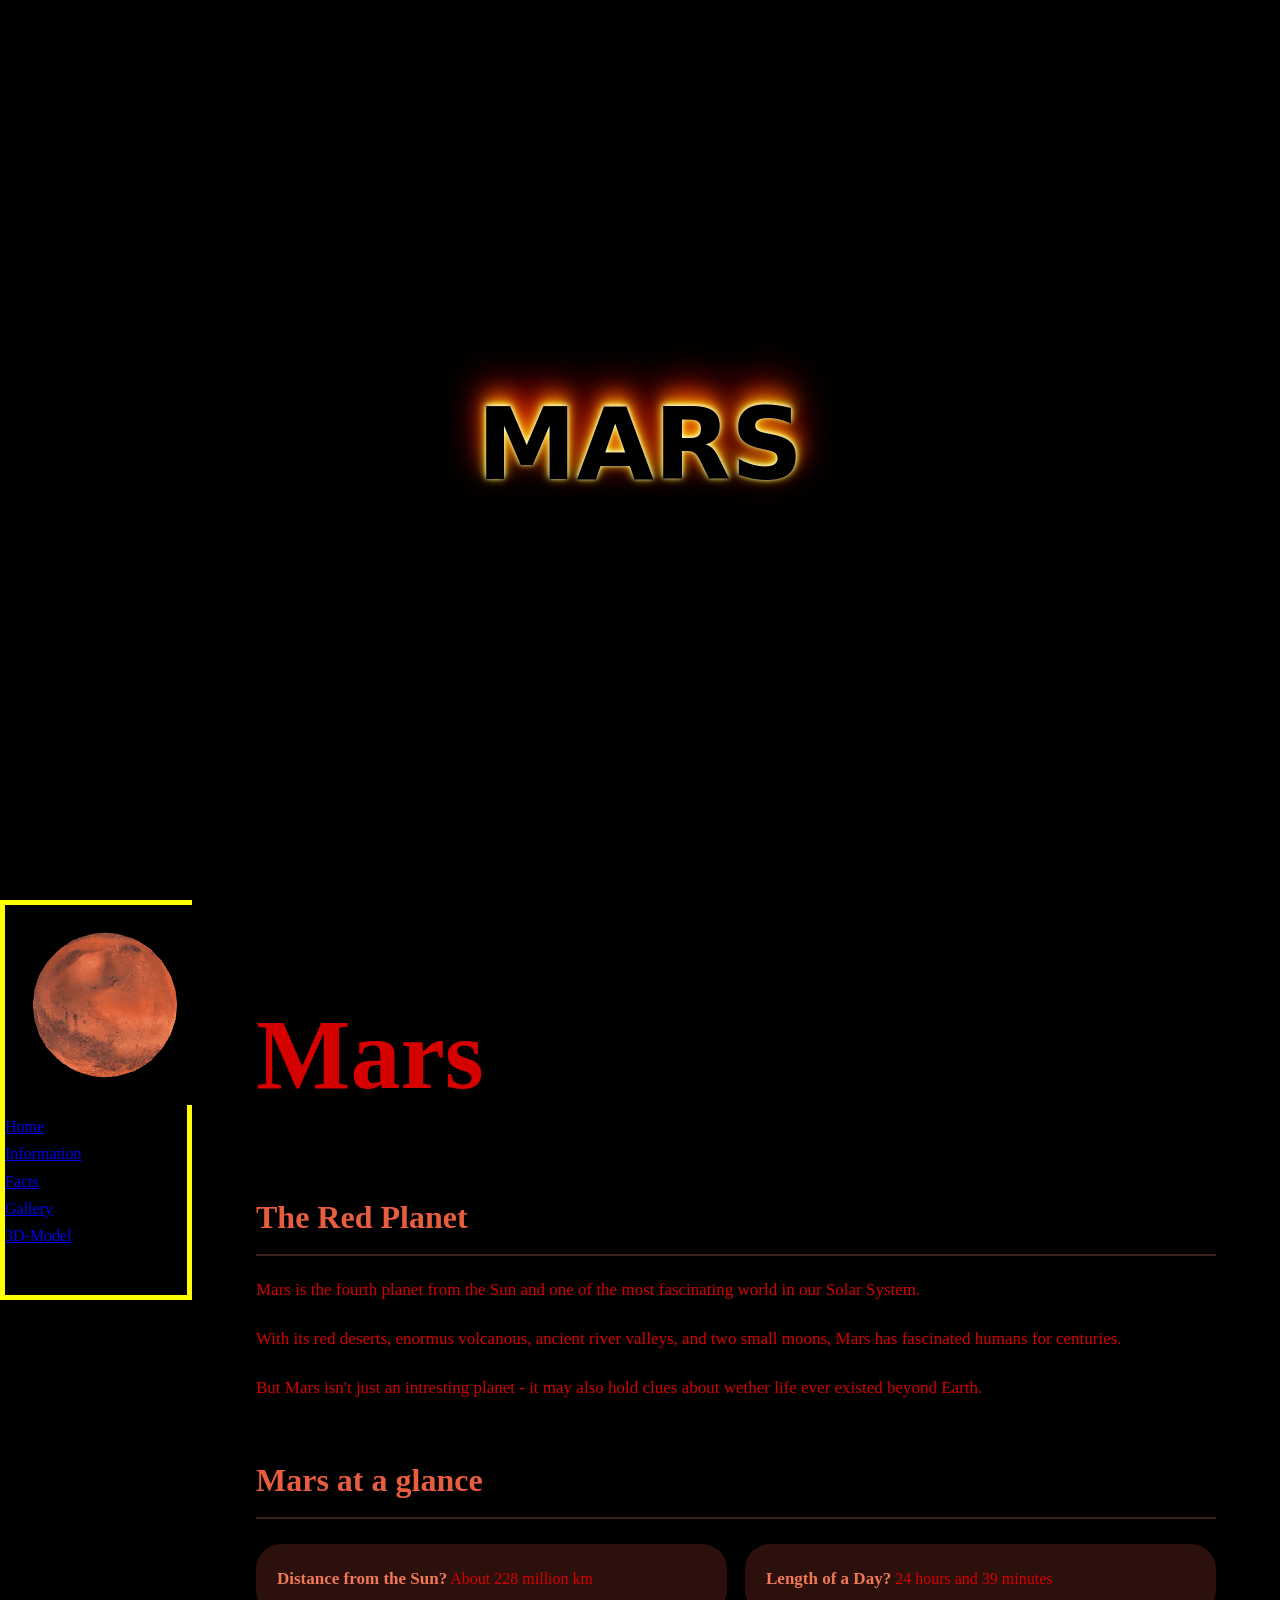
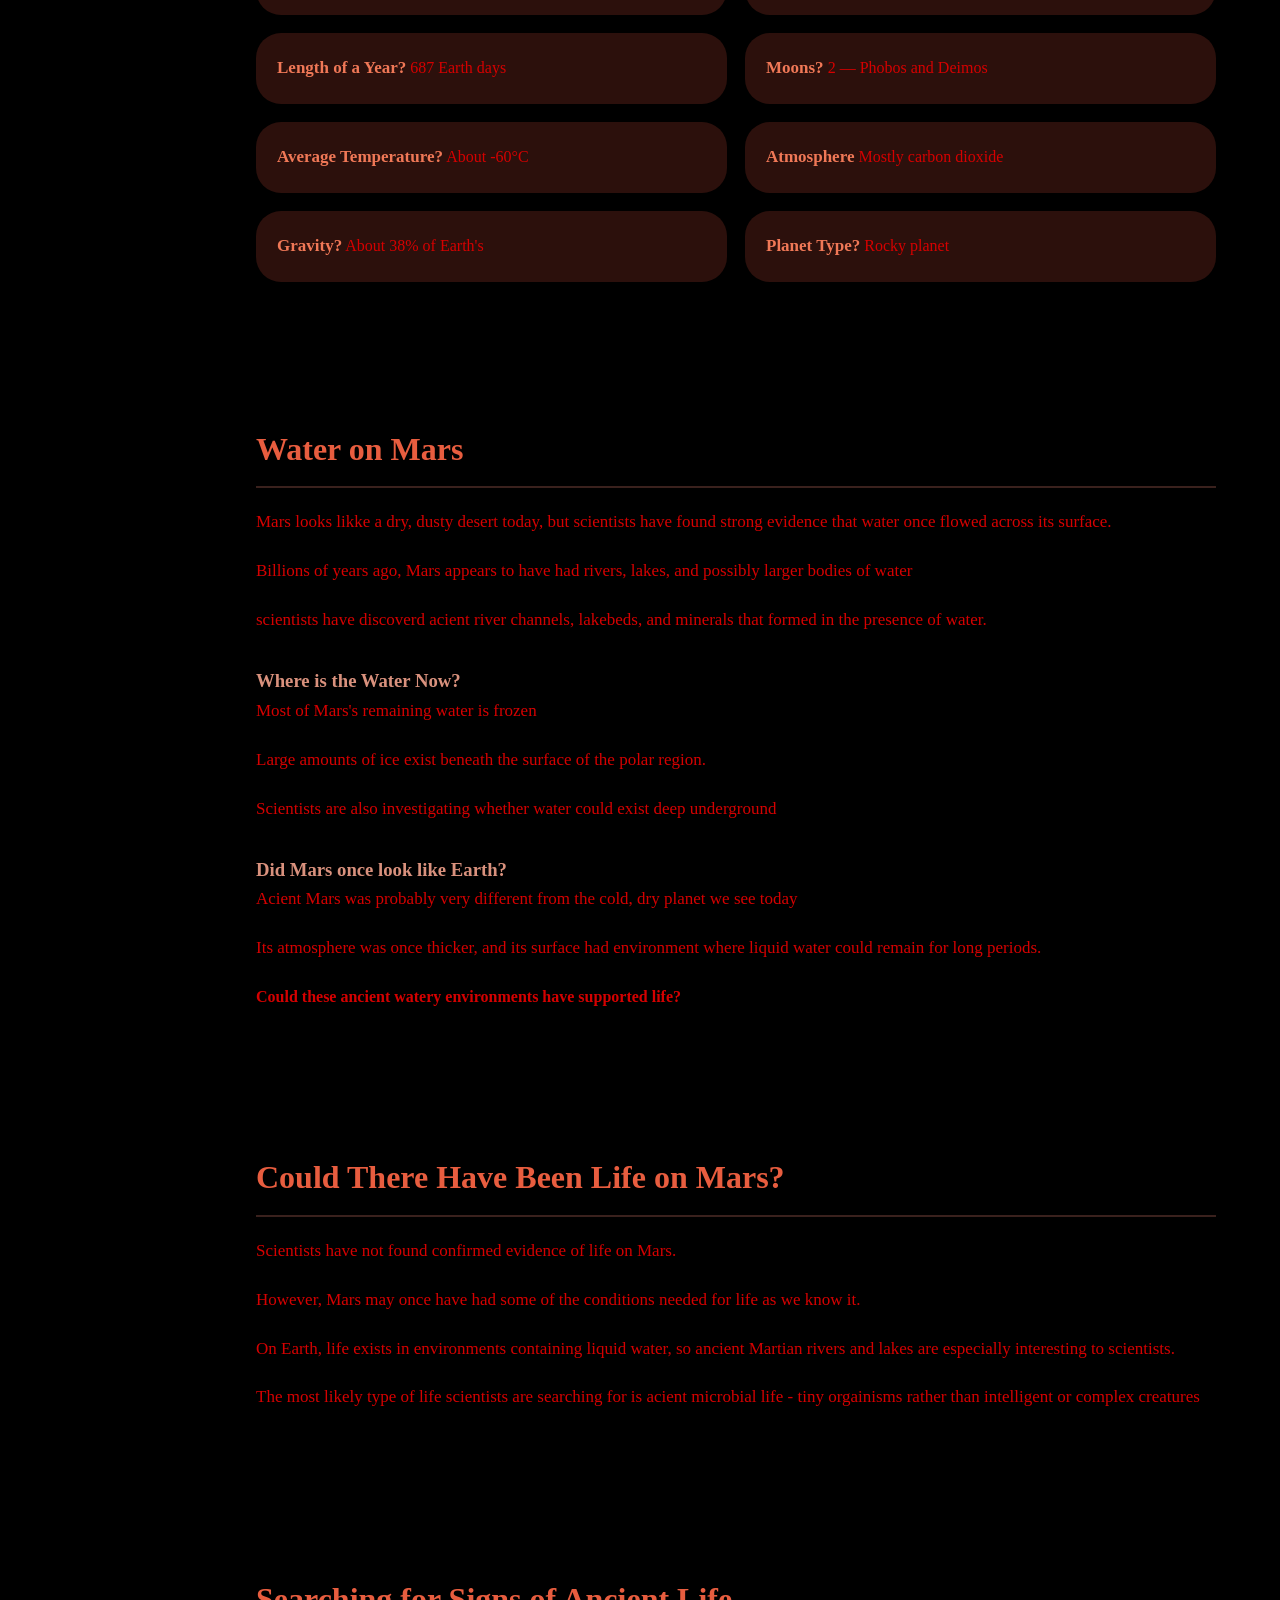
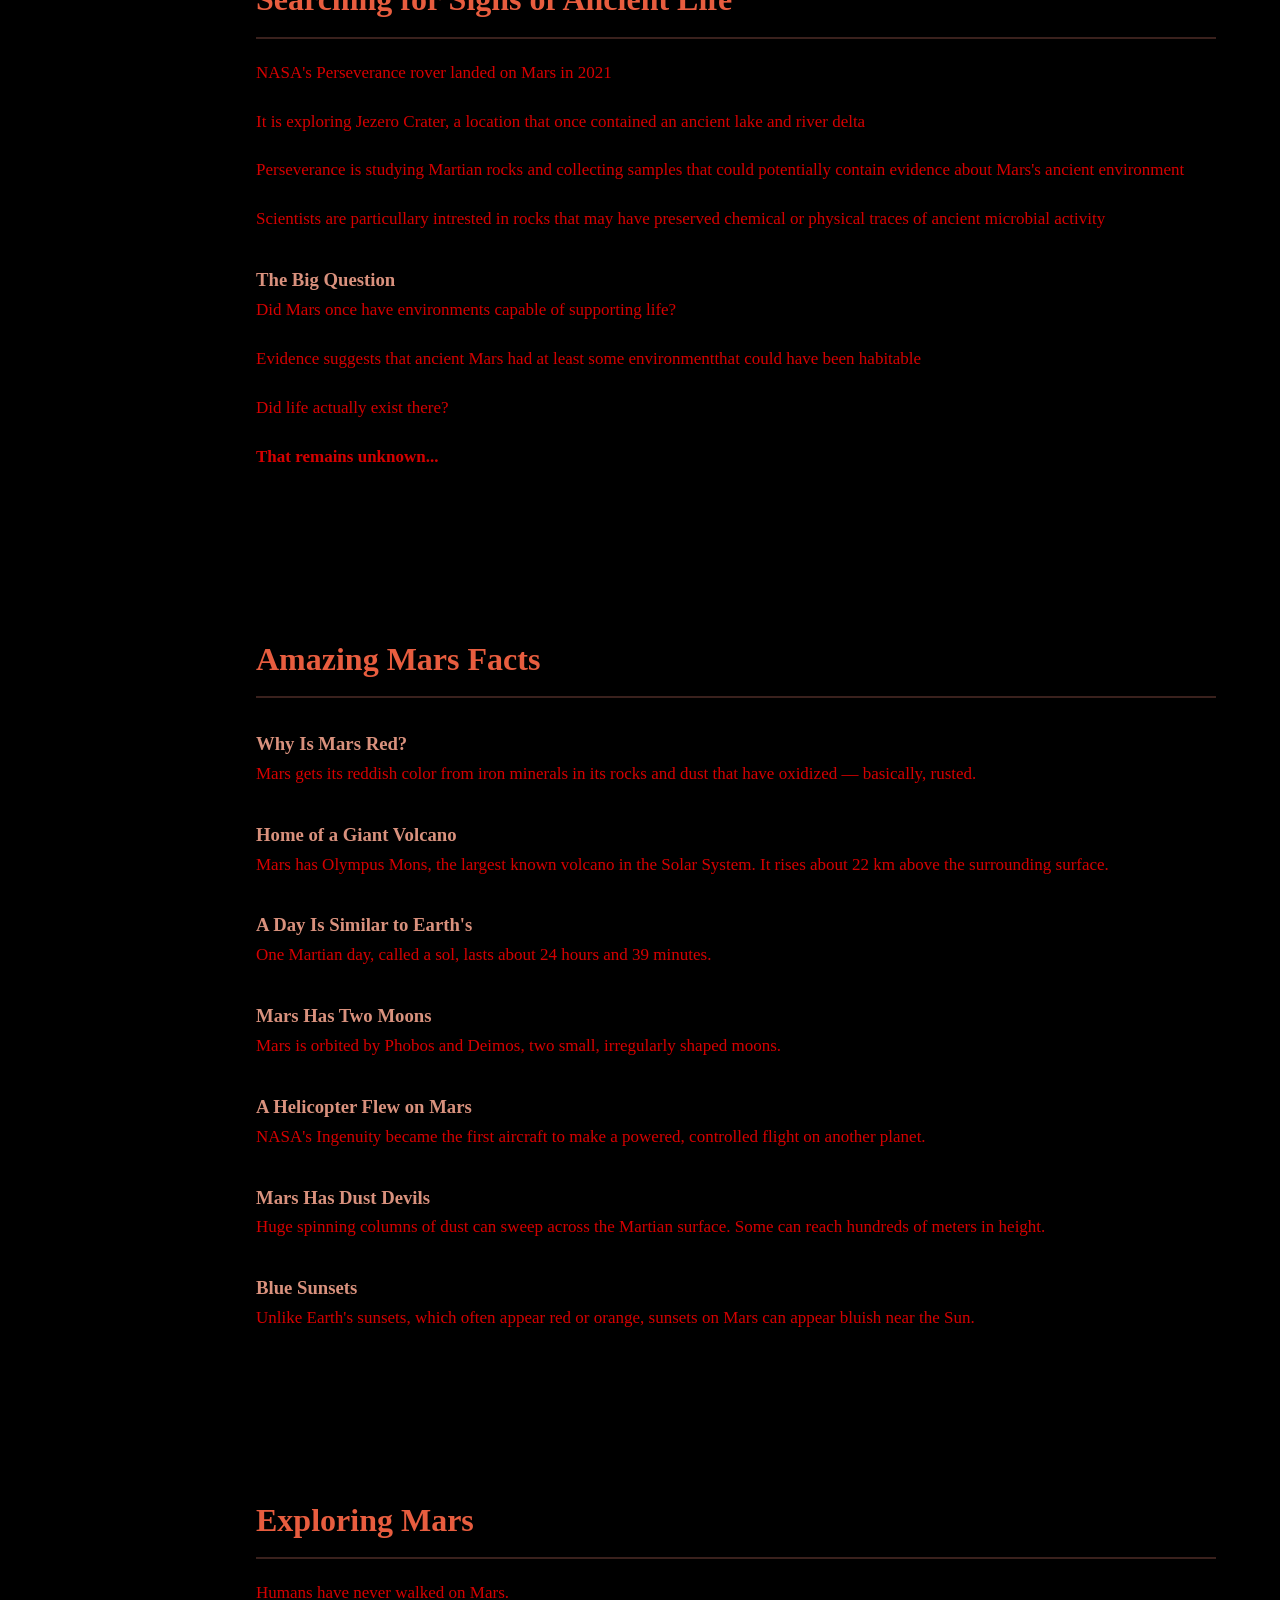
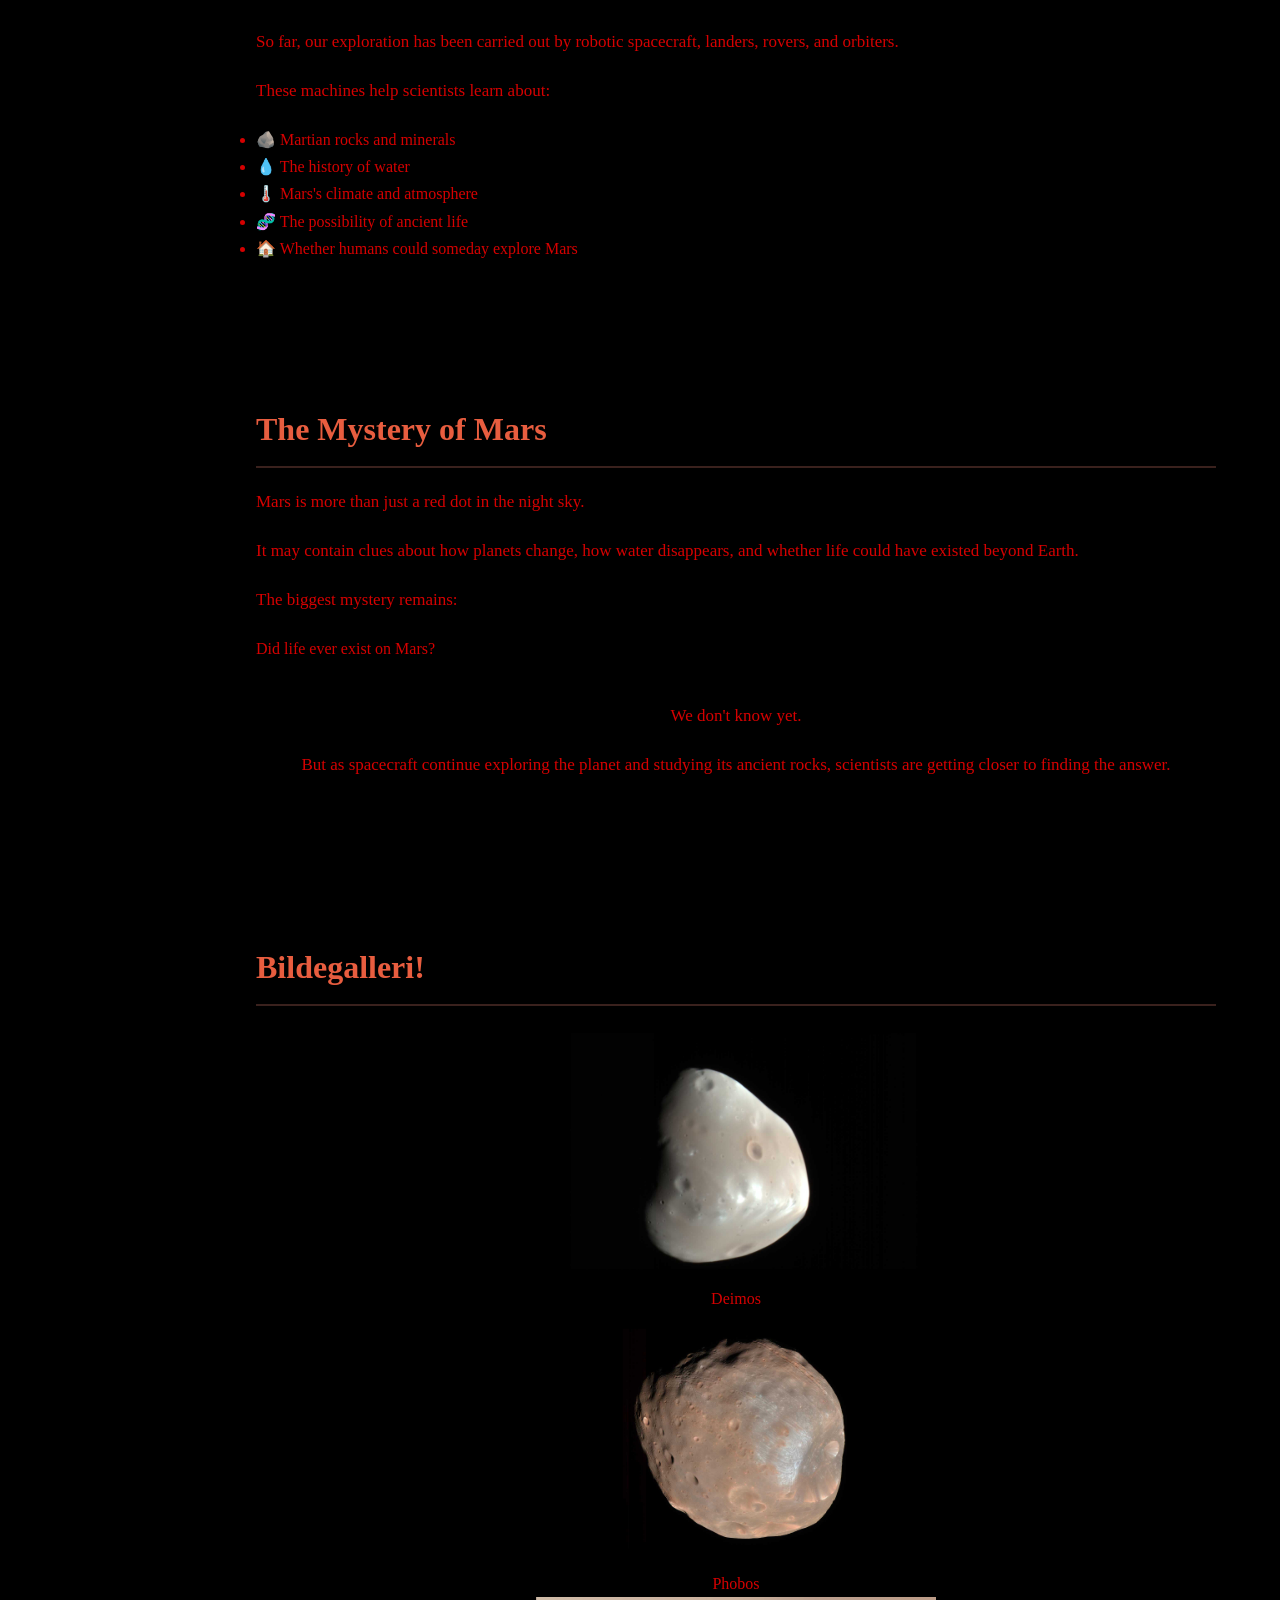
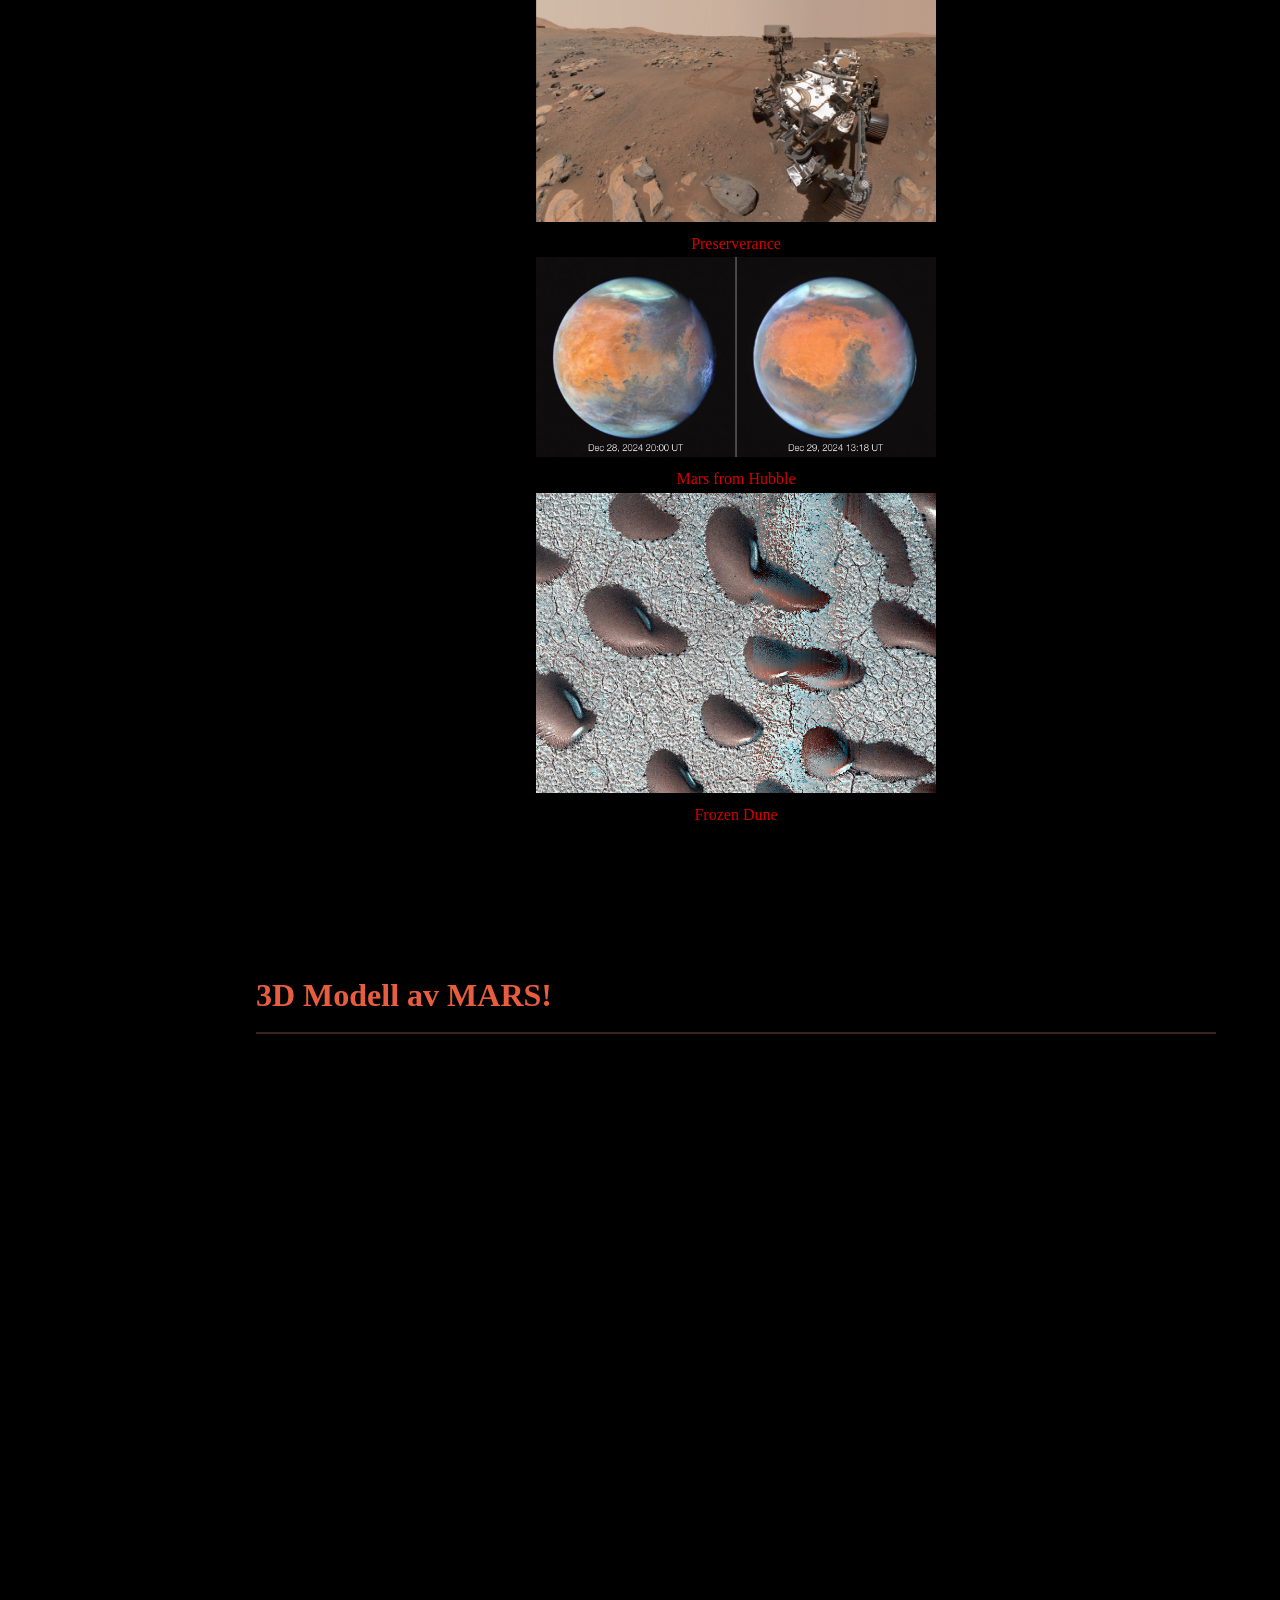
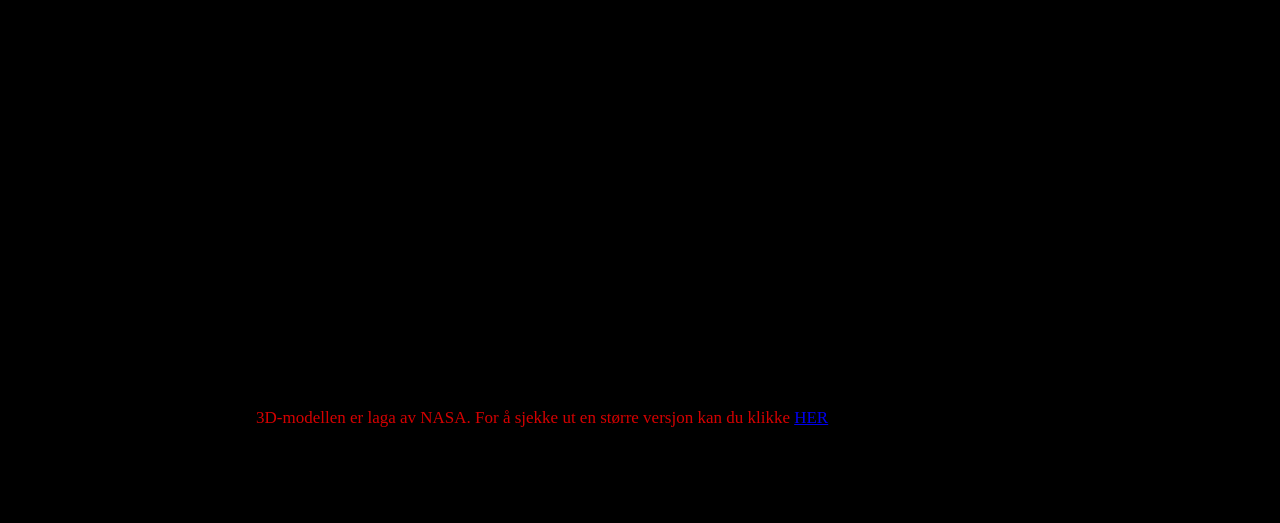
==== commit f06b0547: "Merge branch 'main' into informasjon" ====
--- a/index.html
+++ b/index.html
@@ -1,37 +1,41 @@
 <!doctype html>
 <html lang="en">
-  <head>
-    <meta charset="UTF-8" />
-    <meta name="viewport" content="width=device-width, initial-scale=1.0" />
-    <title>PROJECT PLANET: MARS</title>
-    <link rel="stylesheet" href="style.css" />
-    <link rel="shortcut icon" href="img/planeticon.svg" type="image/x-icon">
-  </head>
-  <body>
-    <div class="hero">
-      <video src="video/DASH_9_6_M.mp4" loop autoplay class="big-loop"></video>
-      <a href="#spinner"><h1>MARS</h1></a>
-    </div>
-<header class="stickymars">
-        <a href="#"><img src="img/Spinning_Mars.gif" alt="" id="spinner" /></a>
-        <div>
-          <nav>
-            <ul>
-              <li><a href="#">Home</a></li>
-              <a href="#informasjon">
-                <li>Informasjon</li>
-              </a>
-              <li><a href="#faktaliste">Faktaliste</a></li>
-              <li><a href="#3dmodell">3D-Modell</a></li>
-            </ul>
-          </nav>
-        </div>
-      </header>
-    <div class="maincontainer">
-      
-      <main>
+
+<head>
+  <meta charset="UTF-8" />
+  <meta name="viewport" content="width=device-width, initial-scale=1.0" />
+  <title>PROJECT PLANET: MARS</title>
+  <link rel="stylesheet" href="style.css" />
+  <link rel="shortcut icon" href="img/planeticon.svg" type="image/x-icon">
+</head>
+
+<body>
+
+  <div class="hero">
+    <video src="video/DASH_9_6_M.mp4" loop autoplay class="big-loop"></video>
+    <a href="#spinner">
+      <h1>MARS</h1>
+    </a>
+  </div>
+
+  <div class="maincontainer">
+    <header class="stickymars">
+      <a href="#"><img src="img/Spinning_Mars.gif" alt="" id="spinner" /></a>
+      <div>
+        <nav>
+          <ul>
+            <li><a href="#">Home</a></li>
+            <li><a href="#informasjon">Information</a></li>
+            <li><a href="#faktaliste">Facts</a></li>
+            <li><a href="#bildegalleri">Gallery</a></li>
+            <li><a href="#3dmodell">3D-Model</a></li>
+          </ul>
+        </nav>
+      </div>
+    </header>
+    <main>
       <section id="informasjon">
-      
+
         <h1>Mars</h1>
 
         <h2>The Red Planet</h2>
@@ -39,867 +43,332 @@
         <p>Mars is the fourth planet from the Sun and one of the most fascinating world in our Solar System.</p>
 
         <p>
-          With its red deserts, enormus volcanous, ancient river valleys, and two small moons, Mars has fascinated humans for centuries.
-        </p>
-
-        <p>But Mars isn't just an intresting planet - it may also hold clues about wether life ever existed beyond Earth. </p>
+          With its red deserts, enormus volcanous, ancient river valleys, and two small moons, Mars has fascinated
+          humans for centuries.
+        </p>
+
+        <p>But Mars isn't just an intresting planet - it may also hold clues about wether life ever existed beyond
+          Earth. </p>
 
         <h2>Mars at a glance</h2>
 
         <div class="facts">
 
-    <div class="fact">
-        <strong>Distance from the Sun?</strong>
-        About 228 million km
-    </div>
-
-    <div class="fact">
-        <strong>Length of a Day?</strong>
-        24 hours and 39 minutes
-    </div>
-
-    <div class="fact">
-        <strong>Length of a Year?</strong>
-        687 Earth days
-    </div>
-
-    <div class="fact">
-        <strong>Moons?</strong>
-        2 — Phobos and Deimos
-    </div>
-
-    <div class="fact">
-        <strong>Average Temperature?</strong>
-        About -60°C
-    </div>
-
-    <div class="fact">
-        <strong>Atmosphere</strong>
-        Mostly carbon dioxide
-    </div>
-
-    <div class="fact">
-        <strong>Gravity?</strong>
-        About 38% of Earth's
-    </div>
-
-    <div class="fact">
-        <strong>Planet Type?</strong>
-        Rocky planet
-    </div>
-
-</div>
-
-
-
-            <section class="water">
-              <h2>Water on Mars</h2>
-
-              <p>Mars looks likke a dry, dusty desert today, but scientists have found strong evidence that water once flowed across its surface.</p>
-
-              <p>Billions of years ago, Mars appears to have had rivers, lakes, and possibly larger bodies of water</p>
-
-              <p>
-                scientists have discoverd acient river channels, lakebeds, and minerals that formed in the presence of water.
-              </p>
-
-              <h3>Where is the Water Now?</h3>
-
-              <p>
-                Most of Mars's remaining water is frozen
-              </p>
-
-              <p>
-                Large amounts of ice exist beneath the surface of the polar region.
-              </p>
-
-              <p>Scientists are also investigating whether water could exist deep underground</p>
-
-              <h3>Did Mars once look like Earth?</h3>
-
-              <p>
-                Acient Mars was probably very different from the cold, dry planet we see today
-              </p>
-
-              <p>
-                Its atmosphere was once thicker, and its surface had environment where liquid water could remain for long periods.
-              </p>
-
-              <div class="highlight">
-                <strong>Could these ancient watery environments have supported life?</strong>
-              </div>
-            </section>
-
-            <section>
-              <h2>Could There Have Been Life on Mars?</h2>
-
-              <p>Scientists have not found confirmed evidence of life on Mars. </p>
-
-              <p>
-                However, Mars may once have had some of the conditions needed for life as we know it.
-              </p>
-
-              <p>
-                On Earth, life exists in environments containing liquid water, so ancient Martian rivers and lakes are especially interesting to scientists.
-              </p>
-
-              <p>
-                The most likely type of life scientists are searching for is acient microbial life - tiny orgainisms rather than intelligent or complex creatures 
-              </p>
-
-            </section>
-
-            <section>
-              <h2>Searching for Signs of Ancient Life</h2>
-
-              <p>
-                NASA's Perseverance rover landed on Mars in 2021
-              </p>
-
-              <p>
-                It is exploring Jezero Crater, a location that once contained an ancient lake and river delta 
-              </p>
-
-              <p>
-                Perseverance is studying Martian rocks and collecting samples that could potentially contain evidence about Mars's ancient environment
-              </p>
-
-              <p>
-                Scientists are particullary intrested in rocks that may have preserved chemical or physical traces of ancient microbial activity 
-              </p>
-
-              <div class="highlight">
-                  <h3>The Big Question</h3>
-
-                  <p>Did Mars once have environments capable of supporting life?</p>
-
-                  <p>
-                    Evidence suggests that ancient Mars had at least some environmentthat could have been habitable
-                  </p>
-
-                  <p>
-                    Did life actually exist there?
-                  </p>
-
-                  <p><strong>That remains unknown...</strong></p>
-              </div>
-            </section>
-
-            <section>
-
-    <h2>Amazing Mars Facts</h2>
-
-
-    <h3>Why Is Mars Red?</h3>
-
-    <p>
-        Mars gets its reddish color from iron minerals in its rocks
-        and dust that have oxidized — basically, rusted.
-    </p>
-
-
-    <h3>Home of a Giant Volcano</h3>
-
-    <p>
-        Mars has Olympus Mons, the largest known volcano in the
-        Solar System. It rises about 22 km above the surrounding surface.
-    </p>
-
-
-    <h3>A Day Is Similar to Earth's</h3>
-
-    <p>
-        One Martian day, called a sol, lasts about 24 hours and
-        39 minutes.
-    </p>
-
-
-    <h3>Mars Has Two Moons</h3>
-
-    <p>
-        Mars is orbited by Phobos and Deimos, two small,
-        irregularly shaped moons.
-    </p>
-
-
-    <h3>A Helicopter Flew on Mars</h3>
-
-    <p>
-        NASA's Ingenuity became the first aircraft to make a powered,
-        controlled flight on another planet.
-    </p>
-
-
-    <h3>Mars Has Dust Devils</h3>
-
-    <p>
-        Huge spinning columns of dust can sweep across the Martian
-        surface. Some can reach hundreds of meters in height.
-    </p>
-
-
-    <h3>Blue Sunsets</h3>
-
-    <p>
-        Unlike Earth's sunsets, which often appear red or orange,
-        sunsets on Mars can appear bluish near the Sun.
-    </p>
-
-</section>
-
-
-
-<section>
-
-    <h2> Exploring Mars</h2>
-
-    <p>
-        Humans have never walked on Mars.
-    </p>
-
-    <p>
-        So far, our exploration has been carried out by robotic
-        spacecraft, landers, rovers, and orbiters.
-    </p>
-
-    <p>
-        These machines help scientists learn about:
-    </p>
-
-    <ul>
-        <li>🪨 Martian rocks and minerals</li>
-        <li>💧 The history of water</li>
-        <li>🌡️ Mars's climate and atmosphere</li>
-        <li>🧬 The possibility of ancient life</li>
-        <li>🏠 Whether humans could someday explore Mars</li>
-    </ul>
-
-</section>
-
-
-
-<section>
-
-    <h2>The Mystery of Mars</h2>
-
-    <p>
-        Mars is more than just a red dot in the night sky.
-    </p>
-
-    <p>
-        It may contain clues about how planets change, how water
-        disappears, and whether life could have existed beyond Earth.
-    </p>
-
-    <p>
-        The biggest mystery remains:
-    </p>
-
-    <div class="question">
-        Did life ever exist on Mars?
-    </div>
-
-    <p style="text-align: center; margin-top: 40px;">
-        We don't know yet.
-    </p>
-
-    <p style="text-align: center;">
-        But as spacecraft continue exploring the planet and studying
-        its ancient rocks, scientists are getting closer to finding
-        the answer.
-    </p>
-
-</section>
-    </div>
-
-</section>
-        </div>
-        
-       
-       
-       
-        
-        
-        
-        
-
-
-      </section>
+          <div class="fact">
+            <strong>Distance from the Sun?</strong>
+            About 228 million km
+          </div>
+
+          <div class="fact">
+            <strong>Length of a Day?</strong>
+            24 hours and 39 minutes
+          </div>
+
+          <div class="fact">
+            <strong>Length of a Year?</strong>
+            687 Earth days
+          </div>
+
+          <div class="fact">
+            <strong>Moons?</strong>
+            2 — Phobos and Deimos
+          </div>
+
+          <div class="fact">
+            <strong>Average Temperature?</strong>
+            About -60°C
+          </div>
+
+          <div class="fact">
+            <strong>Atmosphere</strong>
+            Mostly carbon dioxide
+          </div>
+
+          <div class="fact">
+            <strong>Gravity?</strong>
+            About 38% of Earth's
+          </div>
+
+          <div class="fact">
+            <strong>Planet Type?</strong>
+            Rocky planet
+          </div>
+
+        </div>
+      </section>
+
+
+      <section class="water">
+        <h2>Water on Mars</h2>
+
+        <p>Mars looks likke a dry, dusty desert today, but scientists have found strong evidence that water once
+          flowed across its surface.</p>
+
+        <p>Billions of years ago, Mars appears to have had rivers, lakes, and possibly larger bodies of water</p>
+
+        <p>
+          scientists have discoverd acient river channels, lakebeds, and minerals that formed in the presence of
+          water.
+        </p>
+
+        <h3>Where is the Water Now?</h3>
+
+        <p>
+          Most of Mars's remaining water is frozen
+        </p>
+
+        <p>
+          Large amounts of ice exist beneath the surface of the polar region.
+        </p>
+
+        <p>Scientists are also investigating whether water could exist deep underground</p>
+
+        <h3>Did Mars once look like Earth?</h3>
+
+        <p>
+          Acient Mars was probably very different from the cold, dry planet we see today
+        </p>
+
+        <p>
+          Its atmosphere was once thicker, and its surface had environment where liquid water could remain for long
+          periods.
+        </p>
+
+        <div class="highlight">
+          <strong>Could these ancient watery environments have supported life?</strong>
+        </div>
+      </section>
+
+      <section>
+        <h2>Could There Have Been Life on Mars?</h2>
+
+        <p>Scientists have not found confirmed evidence of life on Mars. </p>
+
+        <p>
+          However, Mars may once have had some of the conditions needed for life as we know it.
+        </p>
+
+        <p>
+          On Earth, life exists in environments containing liquid water, so ancient Martian rivers and lakes are
+          especially interesting to scientists.
+        </p>
+
+        <p>
+          The most likely type of life scientists are searching for is acient microbial life - tiny orgainisms rather
+          than intelligent or complex creatures
+        </p>
+
+      </section>
+
+      <section>
+        <h2>Searching for Signs of Ancient Life</h2>
+
+        <p>
+          NASA's Perseverance rover landed on Mars in 2021
+        </p>
+
+        <p>
+          It is exploring Jezero Crater, a location that once contained an ancient lake and river delta
+        </p>
+
+        <p>
+          Perseverance is studying Martian rocks and collecting samples that could potentially contain evidence about
+          Mars's ancient environment
+        </p>
+
+        <p>
+          Scientists are particullary intrested in rocks that may have preserved chemical or physical traces of
+          ancient microbial activity
+        </p>
+
+        <div class="highlight">
+          <h3>The Big Question</h3>
+
+          <p>Did Mars once have environments capable of supporting life?</p>
+
+          <p>
+            Evidence suggests that ancient Mars had at least some environmentthat could have been habitable
+          </p>
+
+          <p>
+            Did life actually exist there?
+          </p>
+
+          <p><strong>That remains unknown...</strong></p>
+        </div>
+      </section>
+
       <section id="faktaliste">
-        <p>
-          Lorem ipsum dolor sit amet, consectetur adipisicing elit. Tempore quae
-          nam numquam reprehenderit totam nulla, quaerat itaque accusantium
-          exercitationem illo aut veritatis consequuntur voluptas molestias
-          distinctio facilis dolorem magni ut pariatur quo laborum. Porro,
-          dolorem. Aliquam, totam. Beatae soluta veniam, molestias velit eum in
-          fugit architecto modi quis. Eligendi possimus, nisi quis cum deleniti
-          consequuntur sed dolorum libero quos officia expedita ea sequi hic et
-          consectetur, odio esse explicabo laborum porro corrupti iure! Debitis
-          magnam qui dolorum ratione error facilis? In accusamus ex nostrum
-          nesciunt cumque, nobis sapiente vitae et fugit ut architecto?
-          Accusamus mollitia quia cum ab dolorem repellat voluptatum in veniam
-          dolore, laudantium quaerat similique numquam officia quo. Totam
-          debitis perferendis sint quam laudantium cupiditate doloribus ducimus
-          vero, atque voluptas obcaecati est dolorem amet, accusamus excepturi
-          iste odio veniam! Delectus eos tempore a obcaecati harum blanditiis,
-          alias aperiam laborum debitis fuga nesciunt. Quos repudiandae quaerat
-          fugiat eveniet? Harum tempore enim maxime, ipsam laborum quam vitae
-          quos quae debitis reprehenderit! Sint, ipsa ex. Necessitatibus vero
-          sit consequuntur nostrum dolor odio fugiat amet atque exercitationem,
-          distinctio tempore nesciunt. Eius placeat quos mollitia obcaecati
-          dignissimos, hic cum vitae dolores consequuntur rem pariatur officia
-          sequi quidem eveniet porro facilis impedit odit sint omnis soluta
-          voluptate nesciunt optio! Recusandae voluptate blanditiis alias quod
-          perferendis. Excepturi itaque obcaecati soluta, quas quo doloribus
-          commodi, adipisci ut sit provident ratione id porro beatae nulla
-          laborum necessitatibus impedit maiores distinctio neque placeat totam!
-          Voluptatibus accusantium, officiis deserunt odit iure, perspiciatis
-          neque, provident omnis fugiat architecto harum totam? Quod voluptatem
-          temporibus numquam ipsa, placeat, dolorum quos earum blanditiis
-          accusamus reiciendis veniam cum. Asperiores eligendi modi voluptatibus
-          minus aliquid mollitia necessitatibus optio ducimus, distinctio,
-          quaerat ratione ullam, corrupti dolor perspiciatis. Ea iure quaerat ab
-          ut rerum debitis distinctio officiis temporibus quia veniam quo enim
-          nobis sit aliquam quidem voluptas blanditiis magnam error, autem
-          ducimus. Officiis autem consequuntur numquam distinctio maxime cumque
-          doloribus repellendus vitae nihil, placeat aperiam sit veniam qui quia
-          ea itaque quibusdam sunt fugiat similique quam modi eaque laboriosam
-          obcaecati eveniet? Illum eos, ad aliquid vel asperiores ipsa quas?
-          Deserunt maiores nam mollitia? Dolorem vitae quos, quidem laudantium
-          voluptatibus soluta alias incidunt, labore placeat, iusto similique
-          repellat amet sunt in itaque? Sequi esse hic recusandae voluptatum at.
-          Fuga omnis nobis eaque nemo autem cumque consequatur ea aliquid,
-          voluptatum, voluptatem natus possimus esse, amet dolor? Distinctio
-          nobis, ex corrupti eum consequatur neque architecto veritatis quae ut
-          placeat ducimus beatae vero quos eius iusto earum, fugit nostrum unde,
-          natus pariatur quo. Cumque minima quod voluptatibus vitae perferendis
-          molestiae, impedit odio velit voluptates fuga dolorum deleniti
-          accusamus reiciendis aliquid aspernatur facere voluptas nisi? Tempora
-          perferendis reprehenderit similique ratione itaque culpa quos tempore
-          ad esse ea sint corporis praesentium id rem consequuntur impedit
-          libero, eum enim asperiores veniam dolores ducimus iure? Ad harum ea
-          unde, labore rerum placeat optio, inventore at, officia voluptatem
-          fugiat quia sunt praesentium quaerat iste nam explicabo ratione
-          recusandae porro minus numquam suscipit incidunt. Ratione vitae sed
-          quis perspiciatis nobis sit eum! Eos quas voluptate itaque illo
-          eveniet numquam esse error id odio dolor. Vitae eaque harum,
-          asperiores expedita sequi aliquam saepe, iure exercitationem corporis
-          qui ipsum aperiam officiis? Minus similique vitae a at quisquam nobis
-          corporis. Iure ea, totam voluptates reiciendis omnis aperiam tenetur
-          odio eum laudantium nam sequi voluptatibus corrupti repudiandae illo
-          illum non dolores laborum libero reprehenderit ex veniam, aut nihil
-          quo? Consequatur commodi quia dolores cumque nisi porro veritatis
-          alias earum tenetur dolore numquam unde est, pariatur nemo qui a at
-          libero iste aliquam tempore, omnis reprehenderit! Nobis officia
-          voluptas deserunt quasi ipsam doloribus perspiciatis dolores excepturi
-          reprehenderit soluta aliquid, fuga eaque, perferendis, atque
-          necessitatibus nam laudantium explicabo sit autem beatae hic
-          asperiores! Reiciendis optio, velit commodi eligendi, distinctio
-          earum, numquam suscipit consequuntur quae atque magni iusto! Nostrum,
-          natus voluptatem ea quae sequi porro blanditiis eligendi commodi a est
-          molestiae nobis, ullam, quas reprehenderit veritatis harum neque.
-          Nobis nam expedita quis eaque voluptas dignissimos delectus saepe
-          consectetur, amet atque earum unde repellendus non sapiente voluptatum
-          quo excepturi voluptates ipsa dolorum consequatur. Suscipit voluptatum
-          nostrum voluptas reiciendis similique, saepe quaerat obcaecati
-          corporis aliquam ad, laboriosam molestiae architecto vero laudantium
-          eligendi, illum ipsum iure quam porro nobis asperiores dolorem? Quidem
-          ab repellat voluptas hic porro odio dolores tenetur saepe, quis modi
-          rerum harum recusandae possimus adipisci voluptatem eum qui nobis vero
-          deserunt provident labore assumenda, corrupti rem illo? Reprehenderit
-          laudantium, atque repellat quo at dicta cupiditate, quas soluta itaque
-          saepe assumenda. Esse dolores nostrum inventore nihil sunt? Soluta
-          animi ad mollitia quo ab, blanditiis maiores, laborum, quibusdam enim
-          ducimus doloribus voluptatum aut officiis consectetur obcaecati
-          reiciendis assumenda suscipit? Qui, sequi. Quos laboriosam beatae
-          voluptatem et ipsam libero laborum officiis architecto, sint quas
-          aliquid provident consectetur molestias pariatur excepturi
-          reprehenderit corrupti ipsum maxime repudiandae. Excepturi iste veniam
-          magnam animi deserunt, a autem expedita voluptatem eaque aut tempore
-          soluta reiciendis temporibus distinctio recusandae commodi facere
-          amet. Ipsam delectus expedita consequuntur debitis, at tempora
-          adipisci, veritatis quidem hic itaque ipsum dignissimos dolores iste
-          voluptatum quod, magnam facilis eaque impedit unde doloribus veniam
-          quam asperiores. Accusamus quia quasi beatae, ab quae corporis
-          laudantium nobis tempora est earum illo, recusandae quibusdam magni
-          quis deserunt fugit laboriosam debitis veniam ducimus numquam! Quia
-          modi hic, veritatis distinctio at ullam eligendi, rem fugit quam error
-          sunt dolorum qui optio quasi, unde pariatur voluptatum quaerat! Qui
-          quos fugiat corporis veniam eum beatae sit iure officia sint est
-          tempora modi incidunt asperiores commodi eos, eaque quas, ducimus et.
-          Asperiores quam perferendis corrupti ipsam officia nobis qui
-          voluptatibus accusamus, non fugit quaerat debitis nisi quos sapiente
-          dolorum dicta quibusdam. Odio voluptas quisquam laboriosam, quam illo
-          impedit veniam fugit dolorem aliquid! Animi eveniet hic possimus unde,
-          soluta modi eum temporibus fugit? Ea reprehenderit eos numquam
-          provident, neque consequuntur minima distinctio quasi nobis modi?
-          Dignissimos quia a officia magni nesciunt velit alias itaque. Nisi
-          dolore cupiditate nulla, possimus maxime natus esse quam laudantium!
-          Est debitis rem quasi. Architecto perferendis quae culpa impedit
-          aspernatur incidunt suscipit voluptatum, tempora sint neque eveniet
-          cumque nemo vel! Vero numquam quia inventore vel. Ea facere delectus
-          laboriosam vero recusandae, accusantium nemo officiis? Nihil dolorem
-          quibusdam repellendus laudantium. Sunt natus est nesciunt, adipisci
-          itaque debitis libero sit, vero ad, porro nulla? Ducimus, at?
-          Aspernatur quae quisquam dolor amet fugit doloribus magnam non dicta
-          facilis placeat, ex ducimus maxime ipsum tempore, eaque natus veniam
-          magni suscipit eius earum sit. Laboriosam suscipit repellat,
-          blanditiis id saepe tempora harum temporibus, dolor porro quam dolorem
-          laborum aut similique corrupti totam repudiandae asperiores fugit
-          assumenda, eaque placeat nostrum expedita amet eos unde. Accusantium
-          odio rerum impedit quod eius omnis excepturi quam voluptate qui ipsam
-          itaque, voluptatum recusandae nobis illo aperiam ab ad deleniti
-          reiciendis unde. Neque pariatur sint voluptate et voluptas autem hic
-          maxime sunt corporis dignissimos ex eveniet ad quis, unde laboriosam
-          quae sapiente architecto maiores! Dolor, expedita? Ipsum accusantium
-          iusto libero voluptatum doloremque, nostrum pariatur quia est. Eaque
-          architecto quasi molestiae ex possimus, magni beatae, provident
-          veritatis voluptatibus voluptatum unde quod deserunt perferendis
-          assumenda ratione consectetur accusantium accusamus non debitis.
-          Incidunt ea eum corporis est? Atque, possimus totam aliquid voluptates
-          optio dicta! Exercitationem ratione quae voluptates perspiciatis
-          excepturi dolore natus minus in, dicta praesentium earum eum hic
-          delectus nemo, nostrum inventore. Temporibus, ipsum? Minus labore
-          mollitia, vel delectus omnis debitis harum doloremque magnam modi
-          quae! Corrupti officiis rerum eligendi fugit nobis in nisi nostrum
-          voluptas numquam voluptatibus, amet hic? Porro vitae nam tenetur nisi
-          modi, quae deserunt consectetur, excepturi consequuntur laboriosam a
-          ex quisquam distinctio similique saepe iusto. Ducimus magnam
-          perspiciatis possimus enim nesciunt aliquam! Totam molestias
-          laboriosam, cum, vitae ipsum molestiae mollitia sunt ipsam, facere
-          assumenda perferendis. Consequuntur natus at unde error, commodi
-          molestiae aliquam quae praesentium exercitationem inventore illum
-          tempore ducimus ipsum, id beatae, sint autem officia molestias ratione
-          minima. Voluptas accusamus consequatur error beatae nobis officia
-          repudiandae. Exercitationem quia quibusdam sapiente iure officiis
-          molestiae incidunt, sed assumenda ea facilis accusantium beatae
-          placeat rem illo possimus laborum, cumque aperiam ducimus voluptatem,
-          voluptates nostrum dolorem molestias expedita? Et nesciunt quos hic
-          excepturi nam velit. Dolores cumque numquam commodi consectetur quod,
-          minus quidem ipsum? Molestiae explicabo magni, totam voluptatem nemo
-          ut inventore distinctio quam sequi enim consequuntur, dicta
-          consequatur fuga aperiam aliquid id perferendis eum facere mollitia
-          provident dolores ducimus eligendi! Magni explicabo architecto maiores
-          veritatis ad quis consequuntur non dolores suscipit iure, fuga, magnam
-          est, placeat voluptate consequatur fugit distinctio quaerat assumenda
-          ipsam at molestias dicta tenetur veniam. Ut suscipit velit totam
-          placeat a odio sequi, maxime ea eaque eum culpa corrupti rem similique
-          ratione sunt adipisci illo asperiores aliquam maiores, itaque,
-          voluptatem distinctio nihil. Ex voluptate, velit dolor provident
-          exercitationem placeat vel ipsam odio. Laudantium inventore ipsum nemo
-          reiciendis accusamus beatae dignissimos sed deleniti numquam atque?
-          Voluptatem nemo illum culpa dolores, possimus, animi facilis nulla
-          molestiae repudiandae provident perferendis alias fuga ipsa repellat
-          soluta, optio quas sed obcaecati unde! Aspernatur nihil tenetur quae
-          at quis blanditiis minus, animi inventore nulla obcaecati unde
-          repellendus odio aperiam enim porro minima a quasi debitis?
-          Consequuntur similique nam culpa ab possimus. Rem nostrum asperiores
-          quos soluta sit cupiditate cumque minima exercitationem recusandae
-          accusantium molestias, sapiente fugiat accusamus excepturi tempore
-          magnam molestiae assumenda aspernatur consequuntur consectetur
-          explicabo possimus quae distinctio vero! Molestias pariatur nesciunt
-          magnam, nulla nemo facilis animi error labore illo dolore ut tenetur
-          quidem accusamus, quo, in alias. Asperiores, illum maxime. Nobis, ex
-          quibusdam? Esse dolores dolore voluptates alias accusamus, et
-          doloribus fuga! Excepturi numquam harum eaque, ipsa libero hic.
-          Adipisci eaque amet voluptas ratione in quos vero alias hic possimus
-          aperiam consectetur cupiditate, libero quis ducimus placeat voluptate
-          repellat minima corporis at delectus perferendis iusto numquam
-          explicabo sint! Quidem explicabo cumque accusamus, minima assumenda
-          ullam veritatis fugit mollitia incidunt tenetur molestias nisi ex eos
-          impedit accusantium sapiente recusandae hic! Quibusdam officiis sunt
-          aut doloribus aspernatur accusamus nisi incidunt exercitationem facere
-          quas mollitia corrupti nemo laborum ea quod temporibus minus,
-          laboriosam dolorum ad sapiente obcaecati non ex est cum! A fugit eaque
-          deleniti delectus totam nostrum quidem assumenda ut quisquam dicta!
-          Doloribus veniam quas unde sint incidunt inventore sunt aliquid
-          cupiditate. Minima facilis vitae tenetur suscipit vel ut dolorem natus
-          saepe ad? Aperiam dolore maiores dolorem ut minima vel temporibus
-          necessitatibus perferendis tempore, ab provident, numquam sint
-          nesciunt voluptas sequi commodi molestias sapiente magnam, quae rem
-          deserunt quos mollitia ullam laudantium? Impedit rem totam cupiditate
-          quae molestias. Inventore est laborum voluptate optio nam earum
-          asperiores culpa aliquid recusandae, architecto, molestiae in eligendi
-          nisi id incidunt iusto obcaecati velit aspernatur neque dolorum
-          similique tenetur mollitia ipsam! Magni ex corrupti assumenda quae
-          voluptates eaque unde ab recusandae quisquam quibusdam quis fuga vero
-          possimus error, impedit fugiat laudantium distinctio consequatur
-          voluptas nulla in. Illo tempore mollitia commodi at. Quos natus
-          quaerat inventore tempore enim voluptatum repellendus cupiditate alias
-          aperiam id placeat, autem iste, tenetur sunt eum. Alias, tempore quam
-          molestias ullam accusamus quas nam aliquam? Cupiditate qui tempora,
-          tempore labore quos est dolor doloremque optio eligendi at quasi
-          assumenda nulla fugit ex ipsa aliquid cum expedita sunt totam? Illo
-          vitae repellat modi laborum placeat cum delectus sit quisquam animi,
-          esse laudantium nostrum quidem quia numquam perferendis. Atque minus
-          enim corporis. Minima aliquam nisi ex vitae aperiam saepe? Officiis
-          dolorem aspernatur qui reprehenderit? Incidunt libero quam esse nam.
-          Cum placeat facere delectus inventore nulla vero quasi pariatur labore
-          officia! Excepturi placeat, velit ut iste expedita sit repudiandae,
-          consequatur fuga distinctio recusandae similique delectus ipsa
-          doloremque quibusdam provident quidem. Maxime amet omnis, dolore
-          dignissimos doloremque consequuntur itaque facilis ipsam libero
-          voluptas, esse veritatis, dolores asperiores optio natus molestias
-          beatae! Repellat necessitatibus, voluptates architecto velit laborum
-          ratione recusandae quaerat voluptatum eveniet perferendis, corrupti
-          perspiciatis et. Architecto, molestias consectetur earum accusamus cum
-          quidem porro magni nisi eaque doloremque, delectus est itaque maiores,
-          fuga enim. Labore voluptatum distinctio tempore ab sequi iusto placeat
-          ipsum unde accusantium impedit, laboriosam eius velit officia esse
-          architecto illo debitis veniam dicta commodi culpa sint ratione
-          temporibus modi. Tempora facilis sunt modi? Doloremque magni eligendi
-          at placeat! Ratione vel soluta nobis quas rerum esse quos quisquam
-          numquam quo ipsa beatae dignissimos, blanditiis maxime, atque dolore
-          earum, et adipisci cumque quam! Molestias consectetur id nostrum ea
-          quas assumenda. Sit distinctio, natus ex laborum ad porro praesentium
-          facilis possimus esse eaque? Repellendus odit velit natus deserunt
-          unde voluptatibus, laudantium eligendi itaque? Ipsa corrupti
-          consequuntur tempora. Eaque adipisci magnam impedit, expedita eveniet
-          dolorum iure accusamus cum perspiciatis quasi, nihil non amet ab
-          officiis cupiditate aliquid inventore delectus. Ullam accusantium quos
-          aut quod! Similique culpa, laboriosam autem odit est mollitia
-          accusamus, veniam minima architecto omnis atque officia repellat,
-          pariatur tempore! Eaque odit quis exercitationem quidem vel
-          repudiandae praesentium nobis quod, voluptate, aperiam excepturi
-          expedita vitae et error similique cumque harum! Mollitia ab
-          architecto, quo asperiores voluptates dolore labore culpa sequi
-          tempore natus repellat ipsam illum nihil est pariatur neque excepturi
-          perspiciatis porro voluptatum eveniet minus sint animi facilis
-          blanditiis. A beatae itaque tenetur quasi voluptas vitae
-          necessitatibus odit quae doloremque consectetur sequi soluta
-          perferendis maiores harum delectus, ab accusantium quibusdam sunt
-          neque quidem? Modi atque quasi, facilis rerum ab vitae nulla mollitia
-          asperiores, cum obcaecati pariatur, ut eveniet repudiandae ducimus
-          porro? Voluptatum veniam vitae corporis consequatur cupiditate, eaque
-          laboriosam veritatis omnis eos fugiat numquam nam architecto
-          perspiciatis incidunt culpa quidem et quis! Laudantium quod, illo
-          molestiae deserunt, fugit odit iure vero, eaque maiores numquam ipsa
-          nulla ut nam qui reprehenderit perspiciatis error quis voluptatum
-          voluptas omnis aut est quasi. Ducimus dolorem sapiente corporis.
-          Pariatur officia nesciunt consequuntur ipsum unde, modi labore harum
-          tempora consequatur aliquam eos quibusdam quisquam doloremque porro,
-          velit voluptatem laudantium, natus facere cum. Non autem reiciendis
-          deleniti dolore magni vitae iste eos omnis, in esse voluptas excepturi
-          culpa quibusdam rerum? Accusamus tenetur nihil placeat deserunt a nemo
-          nesciunt quo suscipit debitis aperiam, eaque blanditiis voluptatem
-          molestias vel illum saepe! Sed quos nam at molestiae, libero
-          dignissimos provident sequi dolorum perferendis repellendus itaque
-          reiciendis dolore facere. Enim rem consequatur consequuntur
-          accusantium harum explicabo modi dolore cum culpa aliquid itaque sunt
-          quisquam, veritatis quo maxime eos alias nisi voluptatum atque commodi
-          iste impedit molestias ab. Eos natus ea sed voluptatem veritatis
-          recusandae, omnis non. Nostrum delectus rem rerum ab libero aperiam
-          voluptatum recusandae ad atque dolor quam cumque, quidem debitis
-          officia assumenda excepturi optio adipisci maxime. Officiis sed nulla,
-          exercitationem, laboriosam nam ab aspernatur pariatur fugiat quisquam
-          perferendis veniam. Soluta optio ipsam eaque eveniet magnam! Dolore
-          sit maiores, nulla voluptatibus fuga natus nihil id. Non excepturi rem
-          repudiandae magni fugiat. Maiores laboriosam, pariatur corporis quod,
-          cum ad magnam sit velit obcaecati aut tempore deserunt tenetur
-          perspiciatis quia voluptatibus in id doloremque? Officia, odio soluta
-          ullam placeat perspiciatis dolorem. Dolorum iure ut ex fuga quibusdam
-          debitis eligendi labore voluptate! Incidunt excepturi consectetur
-          magni iure molestiae consequuntur sint beatae nemo voluptatum
-          doloremque quas a reiciendis architecto eaque hic fuga tenetur
-          repellat recusandae, atque ad, voluptatibus suscipit corrupti? Officia
-          consequuntur ullam a nulla ex dolores dolorum, temporibus recusandae
-          pariatur inventore provident expedita delectus ea fugit animi? Quidem
-          minus voluptates earum ad qui rerum rem iusto consectetur officiis.
-          Veritatis, asperiores ipsum aspernatur dolore, amet ea tenetur vero
-          laudantium maxime laborum ad. A modi eaque obcaecati optio illo,
-          dignissimos quod, saepe consectetur repellat dolor repudiandae
-          cupiditate! Laudantium nulla eum in deserunt quasi optio, eius
-          reprehenderit quos ratione soluta repudiandae tempore officiis neque,
-          repellat ipsam, modi exercitationem at magnam excepturi! Nam earum
-          perferendis quos sit quia at excepturi laborum placeat veniam, quas
-          similique sunt nesciunt quaerat rem impedit necessitatibus iusto eaque
-          porro, exercitationem atque! Natus, dolore, odio ut nam, maiores ipsa
-          voluptates sit provident eum sapiente ad! Sed rem amet error deleniti
-          sequi modi recusandae fugiat ab ipsum. Beatae voluptatibus ipsa dolore
-          sint perferendis, rem quibusdam laudantium voluptatem accusantium
-          minus delectus magnam cumque. Illo autem aut omnis, culpa hic
-          perspiciatis nihil consequuntur, earum dolorum temporibus veritatis!
-          Veniam repudiandae eaque odit accusantium facere doloribus soluta
-          corrupti adipisci, obcaecati beatae perspiciatis quam, non,
-          dignissimos doloremque aperiam voluptate ad id. Culpa eaque quibusdam
-          maxime sint debitis cumque sed? Ab ducimus accusantium et, repudiandae
-          magni natus, culpa harum aliquam libero temporibus ea minus illum
-          error in minima id voluptas? Laudantium saepe nihil quam labore quasi,
-          voluptatem officia ab cumque! Beatae velit numquam sunt magni id!
-          Dolores animi corporis nemo earum consequuntur qui quod commodi
-          placeat odio non voluptatum voluptate quisquam illum dolor nam
-          officiis rem, explicabo laborum excepturi ducimus minus itaque quidem.
-          Doloribus magnam odit harum perspiciatis cum sunt illum dolores
-          aperiam. Ea veritatis eius eum praesentium at explicabo ducimus quam
-          ut. Ipsum tenetur dignissimos suscipit nemo fuga facilis quasi et
-          corrupti rem earum placeat id similique libero corporis nam, aut
-          molestias unde sed animi illum minus facere assumenda magni. Autem
-          excepturi fugiat error nemo praesentium suscipit pariatur nobis eos
-          deserunt. Quisquam, tempora dicta labore enim quae dolorem accusantium
-          perspiciatis ut architecto facere placeat. Veniam quae qui laudantium
-          odit consequuntur, nihil deserunt minus ea exercitationem facilis
-          omnis eligendi vitae saepe neque rem! Sint, mollitia officiis?
-          Laudantium saepe aliquam quo. Minima distinctio voluptates commodi
-          aliquid asperiores maxime debitis quaerat, sequi numquam itaque quia
-          unde a eos magnam sapiente, ratione mollitia sit. Dicta, delectus
-          quidem! Eligendi cum cupiditate laborum voluptates, alias, corrupti
-          sed fuga placeat ipsam obcaecati provident consectetur sunt culpa sint
-          earum, quae quod quisquam officia et. Porro totam qui impedit
-          adipisci, incidunt odit dolorum! Quaerat rerum cumque iste suscipit
-          nulla repellat tempore maxime repudiandae praesentium. Dicta
-          recusandae voluptates, fugit magni fugiat minima. Pariatur tenetur non
-          deleniti vero quos delectus corrupti tempore sint voluptatum. Ipsam et
-          id porro deleniti quod, labore consectetur rerum laboriosam culpa rem,
-          possimus modi tenetur nihil nostrum quo impedit dignissimos doloremque
-          quam tempora dolorem quia sed similique nam quis. Tempora provident ut
-          sequi modi, praesentium eveniet quo odit culpa nisi. Fuga quibusdam
-          enim ea distinctio, quis dignissimos, commodi cupiditate voluptatibus
-          quasi iure repellendus temporibus tempore hic ipsum? Est expedita
-          deleniti placeat commodi excepturi, molestias corrupti, nam aliquid
-          voluptatum fugiat atque unde alias impedit? Ducimus nulla culpa
-          reprehenderit aut. Harum, facilis! Ipsam ipsum rerum nostrum ea
-          asperiores necessitatibus quibusdam reiciendis fugit fuga, atque ipsa
-          alias expedita pariatur deleniti itaque eum. Amet nemo soluta ipsum
-          veritatis sunt a blanditiis labore vero atque neque nam exercitationem
-          quam, harum fugit vel deserunt. Corporis natus expedita praesentium
-          odio ut eaque quidem corrupti perferendis sunt, doloribus qui
-          laboriosam voluptates? Architecto reiciendis fugit aperiam qui?
-          Quaerat quia eius, maxime minus repellendus laboriosam nisi odit
-          possimus odio doloribus rerum veritatis voluptate esse quidem nihil
-          nesciunt blanditiis nostrum mollitia architecto soluta ut, alias fuga
-          accusamus beatae? Velit voluptatibus quam et a consequatur veritatis
-          similique accusantium distinctio rerum doloremque, sequi maxime sit
-          commodi nostrum non expedita esse labore reiciendis! Numquam tenetur
-          sed obcaecati eos? Obcaecati ut autem facere atque velit, ipsum
-          veritatis voluptate eligendi recusandae nesciunt voluptatibus laborum,
-          quaerat facilis. Rerum, esse sapiente! Molestias, aliquid dolorum.
-          Tempore facere quod maiores provident nihil placeat enim inventore hic
-          aut nostrum autem sit alias cumque rerum ratione quam odit ullam iste
-          atque deleniti ea quisquam, et vitae. Fuga nesciunt recusandae sunt
-          consequatur commodi eligendi itaque odio, id, quaerat natus aspernatur
-          blanditiis ullam exercitationem iusto nulla dolorem molestias esse ea?
-          Harum illum sint corporis soluta ratione ipsa quis error officiis,
-          repellendus eum, vero sapiente voluptatum quae eaque obcaecati non
-          facilis nisi dolore alias hic mollitia. Expedita quibusdam magni
-          nesciunt a asperiores neque ut reprehenderit, rerum maiores
-          dignissimos nostrum assumenda quaerat facilis hic vel exercitationem,
-          inventore maxime corrupti. Doloribus, voluptas. Temporibus vero
-          quaerat similique doloribus quos earum error quo obcaecati
-          dignissimos, mollitia laborum. Repellendus veritatis reiciendis ab
-          ratione! Libero unde ea tempora id dolorum ab, illo, error possimus,
-          totam fugit quod minima aliquid eum. Sed quae laudantium accusantium
-          odit doloremque atque maiores. Quae nulla fugit at. Consectetur, autem
-          fuga vel ullam eveniet debitis asperiores, reiciendis sequi officiis
-          nam provident vero saepe quisquam voluptas, cumque nulla quia.
-          Consequatur unde deserunt reiciendis praesentium, ad vero nulla enim
-          inventore harum dolor maiores non. Voluptates maxime ut corrupti optio
-          aliquam corporis, eaque deserunt pariatur aut dolorem nisi hic quo
-          officia fugiat tenetur, reprehenderit maiores modi recusandae
-          cupiditate consequatur temporibus voluptate quod, dolore nam.
-          Pariatur, exercitationem? Tenetur distinctio voluptas soluta. Minima
-          dicta quaerat consequuntur dignissimos, alias laborum eos voluptatum.
-          Suscipit beatae quis vitae quibusdam repellat consectetur dolores
-          ipsum error maxime fuga iure ad aperiam enim distinctio non,
-          perspiciatis adipisci neque! Non enim officiis voluptatibus in
-          numquam, accusamus soluta! Unde sit, rerum totam, et libero, fugiat
-          aspernatur placeat accusamus eaque facere quia consequatur voluptate
-          ea ex quisquam? Nesciunt quas ut rem ipsam facilis? Unde delectus
-          tenetur, doloremque maiores, rerum accusantium, et veniam suscipit
-          deleniti repellat excepturi numquam natus iste enim repellendus
-          corrupti nobis labore explicabo fuga sed quasi. Optio beatae
-          consectetur facilis numquam saepe culpa, eum, placeat, adipisci
-          molestiae enim deleniti quibusdam quas perspiciatis hic quisquam nemo.
-          Molestiae saepe dignissimos officia porro ab doloribus unde eum quas.
-          Quos odio cupiditate eaque iure ab labore illum facere odit. Modi
-          culpa corrupti deleniti molestiae molestias impedit eligendi error et
-          vero, optio, repellendus dolorum aliquam laboriosam? Quos doloribus
-          repudiandae, nam veniam explicabo iusto placeat vitae? Blanditiis
-          repellendus similique ratione voluptate placeat quasi voluptas
-          facilis, dicta, animi impedit in illum id voluptatum veniam laudantium
-          inventore expedita eum omnis. Aliquid minus sit atque voluptatem ab
-          laboriosam neque enim aspernatur exercitationem ipsa officia eius
-          excepturi possimus ut, ullam alias quibusdam illo ratione similique
-          explicabo itaque ducimus id sapiente et. Quod modi mollitia vitae quis
-          quisquam accusantium qui. Minus quidem repudiandae nostrum quo eius
-          voluptatum repellendus obcaecati! Blanditiis officia architecto sint
-          itaque fuga assumenda laboriosam numquam ipsum adipisci distinctio
-          quod dolorum animi, eaque facere doloribus. Ullam, voluptates cum eum
-          saepe cumque facilis impedit qui laudantium ea mollitia perspiciatis
-          ab illo assumenda ipsa repellendus incidunt consequuntur pariatur
-          placeat quaerat quisquam aliquam inventore vel culpa? Odit sed,
-          repudiandae dolorem quisquam debitis, amet explicabo maiores at ipsa
-          impedit sequi sunt magnam eum porro ratione et, assumenda non mollitia
-          minus. Omnis dolorum ex, amet aspernatur dicta sit deleniti nam
-          possimus, reprehenderit eum molestiae tempora dolor placeat officia
-          quas odit hic. Asperiores modi temporibus, aspernatur voluptate
-          accusamus vero quas veritatis voluptatum reprehenderit veniam nihil
-          eius tenetur voluptates dolores, similique maiores qui, soluta dolorem
-          minus ducimus suscipit. Inventore veritatis itaque numquam assumenda
-          quo quisquam vero praesentium facere, error corrupti at dignissimos
-          enim animi optio placeat adipisci eum voluptatem, nemo voluptatibus
-          recusandae, repudiandae dolores. Dolorem temporibus vel fuga
-          repudiandae enim iste eius aliquid repellendus aperiam, id neque odit
-          fugit nesciunt quidem amet, omnis cupiditate quisquam rem nihil,
-          voluptatum consequuntur labore magnam voluptatibus suscipit? Mollitia
-          aliquid blanditiis libero qui, quia veritatis sequi esse quos. Beatae
-          sapiente quis maiores harum corrupti optio placeat, illum
-          perspiciatis. Quam velit dolor facilis voluptatem accusantium. Nam
-          consectetur labore fugit blanditiis ullam beatae, perspiciatis qui et
-          odit explicabo, omnis ipsum facilis numquam adipisci maxime dolor
-          suscipit, asperiores voluptates enim itaque aliquam quia debitis?
-          Excepturi enim quas quam totam dolores quos consectetur, autem itaque
-          dicta quis rem explicabo provident corporis est eum doloribus!
-          Corrupti dolore aperiam odio, dicta rem beatae magnam molestiae quam
-          vel. Accusamus tempora non inventore assumenda officia vero
-          reprehenderit cum quod! Doloremque corrupti quidem et fugit nam quod
-          mollitia. Ratione autem distinctio ducimus quasi. Ea, nemo. Facilis
-          corporis aperiam maxime atque sequi dolor id optio porro, mollitia
-          exercitationem est. Recusandae illo sapiente sunt, deleniti minus amet
-          commodi modi! Facere cupiditate perferendis ad, error velit, ipsa vel
-          dolor sapiente quidem consequatur minima laborum adipisci suscipit
-          labore quae ducimus voluptate odio repellat vero eum? Maiores
-          consequatur fuga atque soluta adipisci ut ipsum quo dolorem optio in,
-          rem, eaque unde perspiciatis ex quibusdam nisi temporibus iusto
-          voluptatem, reiciendis ipsam vel eum debitis vero dolore. A,
-          architecto! Error dignissimos cupiditate autem asperiores commodi eos,
-          amet excepturi veritatis possimus sapiente quae totam praesentium iure
-          sed minima, deleniti laborum aut tenetur porro assumenda quos iusto.
-          Aliquid quibusdam, nobis tempore in placeat nisi esse aut consequatur
-          laborum voluptates quas beatae facere voluptatibus, officiis fugiat
-          saepe fuga illo eum deserunt cum! Magni aliquam repellat consequuntur
-          ratione porro dolores id alias vitae mollitia modi, est unde aut
-          corporis architecto aliquid assumenda totam accusamus. Facere hic sed
-          corporis ipsa iure minus, facilis veniam autem quae at quam ut vero et
-          accusamus qui ullam officiis delectus ab quos! Soluta exercitationem
-          illo, aspernatur error assumenda, veritatis natus reiciendis ratione
-          eaque optio quibusdam necessitatibus animi eum expedita ipsum rem
-          officia ducimus blanditiis repellat minima voluptatem? Tempora
-          similique ducimus rem ab quae non asperiores! Iure nam impedit
-          repellat, quibusdam, exercitationem magni illo aut atque in quisquam
-          itaque incidunt ratione dignissimos quam magnam delectus eos amet? Qui
-          praesentium voluptatem, nulla at hic eius, vel perferendis atque
-          aperiam maiores, doloremque cum fugiat aut molestias perspiciatis eos
-          inventore neque corporis incidunt a. Nemo voluptatem, sunt nisi atque
-          officia modi deserunt praesentium numquam fugit. Mollitia qui unde
-          praesentium! Voluptas, vitae eum! Ab alias perspiciatis error quidem
-          rem omnis officia laborum placeat. Architecto fuga pariatur beatae
-          rerum provident voluptate dolores corrupti, optio sequi ex vel
-          asperiores debitis eum cum? Iure magni, culpa quia sequi voluptate
-          accusantium sunt possimus, sed atque, distinctio facilis tempora
-          deserunt animi quis minus veritatis debitis maxime laudantium libero
-          in! Itaque, impedit quo voluptatem nostrum, quae doloremque quaerat
-          aliquam officia ullam consectetur qui, consequuntur eos? Aliquid,
-          maiores. Modi fugit, voluptatem in reiciendis sequi harum obcaecati,
-          ullam et voluptate quisquam, blanditiis reprehenderit quibusdam odit
-          expedita assumenda. Quasi esse consectetur ad neque sed facilis
-          doloremque voluptas porro magni veritatis possimus distinctio mollitia
-          similique libero, quos accusantium, quo assumenda voluptatibus illum?
-          Modi, numquam corporis a odio exercitationem voluptatum obcaecati
-          nostrum nesciunt quo autem esse magnam provident ex eius ea! Neque
-          labore deserunt dicta aspernatur vitae numquam, maxime velit non,
-          minima animi aut, tempora laudantium earum ipsam quasi autem. Beatae
-          veniam eius aperiam nemo qui, fuga similique aliquam ab! Expedita
-          molestiae dicta minus veritatis quam quaerat dolorem accusamus et
-          deleniti, nobis deserunt debitis saepe quisquam earum, praesentium
-          rem, quod optio fugit velit atque aliquid voluptates rerum hic! Soluta
-          at optio in pariatur tempora, vitae veritatis aspernatur mollitia!
-          Dicta itaque fuga possimus debitis, optio quidem dolorum expedita
-          nobis pariatur incidunt quibusdam cupiditate blanditiis esse, repellat
-          saepe quae tempora a enim doloribus exercitationem odio quos excepturi
-          explicabo fugiat? Sed quo quas officia sunt eos animi quos porro, sint
-          fuga officiis a in ducimus eum id nesciunt odit fugiat eius nam nisi
-          dolore. Perferendis dolor inventore recusandae reprehenderit nulla
-          alias at ad sunt, mollitia assumenda, quia autem earum voluptatibus
-          doloribus illo! Cumque facilis ratione corrupti explicabo aspernatur
-          placeat similique dolor nesciunt quo. Architecto enim eligendi maxime
-          tempora asperiores consequatur placeat. Ad exercitationem illo est
-          veniam ducimus et quae laborum saepe voluptatibus. Dolorum
-          voluptatibus omnis saepe quod esse nihil incidunt dolorem,
-          perferendis, iste quasi dicta vitae nesciunt! Veritatis facilis
-          expedita nesciunt eaque nihil, magni rerum perferendis dolore itaque
-          vel dicta culpa temporibus adipisci minima amet quos sequi? Quibusdam
-          placeat voluptates deserunt ipsa cupiditate officia facere sit illum,
-          optio nisi dolorem voluptatum ab aut hic officiis porro deleniti?
-          Maxime expedita voluptas autem cum dolores laudantium minima aut
-          doloribus voluptates aspernatur? Nihil ab minima, ex explicabo tenetur
-          consequuntur cumque tempore optio officiis a neque velit similique
-          recusandae doloribus ut sit! Blanditiis, ad cupiditate, aliquam porro
-          fuga beatae assumenda aspernatur vel labore, culpa corporis obcaecati
-          similique! Perspiciatis, ipsam ratione dolor non earum incidunt
-          dolorum debitis est facilis alias numquam magni, eaque saepe ut modi
-          magnam itaque ullam. Eos esse architecto facere rem autem quod quis
-          blanditiis, et neque cum nam ex nisi dolore quasi necessitatibus
-          reprehenderit inventore at, deserunt repudiandae maiores, ut non in?
-          Consequuntur rem cumque omnis quisquam accusamus beatae sapiente
-          inventore mollitia commodi excepturi! Explicabo, unde facere.
-          Accusamus aperiam iusto eligendi repellendus aspernatur? Illum
-          assumenda modi, beatae neque natus labore saepe? Et perspiciatis porro
-          fugit aliquid neque, sequi, quidem fugiat iusto assumenda facilis
-          voluptatum? Sit, ducimus. Doloribus eos ea animi autem deleniti,
-          minima dicta asperiores veniam vitae, tempore ut unde rem
-          exercitationem delectus dolor, laborum ullam. Harum eius laudantium
-          eveniet deleniti natus a autem in optio neque sapiente necessitatibus
-          vitae aut enim, voluptate, quae, veritatis qui. Sequi asperiores
-          veritatis fugiat, omnis esse ut similique officia a illum excepturi
-          harum voluptas quia enim odio sit expedita? Nobis non rerum ex
-          cupiditate magnam alias, quisquam voluptatem facere voluptas veritatis
-          ipsa id consequuntur accusamus, porro vero unde amet voluptatum
-          incidunt fuga, numquam cumque. Laudantium corrupti earum quos commodi
-          quas ducimus fugiat blanditiis excepturi, odit aliquam culpa maxime
-          harum, accusantium placeat hic ab delectus porro. Optio minus veniam
-          error esse rem suscipit dolores iure quaerat nemo excepturi, ipsam
-          perspiciatis praesentium dicta in nulla dignissimos ut dolorum
-          necessitatibus laborum accusantium laboriosam, vel at sint? Sed nobis
-          nemo aliquid obcaecati deserunt nesciunt maiores sunt facilis. Dolores
-          neque id vitae voluptatem. Tenetur omnis adipisci aspernatur sequi
-          repellat delectus non, consequatur magni? Eum saepe hic mollitia natus
-          ipsa illum totam quos tempora vel praesentium harum, voluptatibus odit
-          numquam itaque laudantium consequuntur aspernatur quam perspiciatis,
-          quasi veniam modi amet eius eaque cumque. Ex enim harum nisi dolores
-          nobis magnam sunt repellat modi molestias provident. Enim, non rem
-          sunt qui velit laboriosam animi alias nisi harum molestiae error
-          quaerat distinctio! Dolores provident nulla, minus maxime quo eligendi
-          blanditiis possimus obcaecati, ex dolor, officia non doloribus.
-          Debitis beatae provident sint quaerat sit sequi, ipsam sapiente
-          consectetur repudiandae quod molestias minima dolor reiciendis qui
-          voluptas? Porro earum corrupti dolorum veniam debitis enim esse vitae
-          eos numquam soluta deleniti velit voluptates mollitia vel ad fugit nam
-          eum ut dignissimos accusantium, temporibus aspernatur maiores
-          doloribus. Atque odio necessitatibus vel eaque, ad excepturi deleniti
-          voluptate, aliquid quis itaque nam corporis sit accusamus. Consequatur
-          maxime reiciendis quas quaerat at architecto laudantium, amet eum odio
-          numquam asperiores, id incidunt labore minus voluptate culpa
-          accusantium, doloremque libero alias dicta. Iste tempora placeat
-          mollitia maxime laudantium velit eum voluptatibus, molestias adipisci
-          itaque praesentium consectetur ad error, fugit, minus animi. Tenetur
-          perferendis voluptate necessitatibus earum explicabo, similique totam,
-          aliquid incidunt iusto expedita ex vitae molestiae impedit voluptates
-          a nulla molestias quibusdam magni harum fugit quidem soluta dolor
-          omnis! Accusamus adipisci, consequatur praesentium non accusantium
-          saepe ipsum odio obcaecati libero error dolorem iusto culpa pariatur
-          molestias facere maxime? Deleniti dolore ad ullam explicabo iure,
-          quisquam autem provident eius, architecto unde exercitationem sapiente
-          aperiam, corrupti cum eos repudiandae atque? Corrupti quia dicta
-          facere natus atque odio blanditiis nihil qui laboriosam! Ratione optio
-          magni quidem ipsa fugit incidunt laboriosam alias necessitatibus,
-          doloremque perferendis tempora praesentium, eum architecto reiciendis
-          rem facere corrupti similique repellat, exercitationem dolorum? Soluta
-          quaerat autem odio?
-        </p>
+
+        <h2>Amazing Mars Facts</h2>
+
+
+        <h3>Why Is Mars Red?</h3>
+
+        <p>
+          Mars gets its reddish color from iron minerals in its rocks
+          and dust that have oxidized — basically, rusted.
+        </p>
+
+
+        <h3>Home of a Giant Volcano</h3>
+
+        <p>
+          Mars has Olympus Mons, the largest known volcano in the
+          Solar System. It rises about 22 km above the surrounding surface.
+        </p>
+
+
+        <h3>A Day Is Similar to Earth's</h3>
+
+        <p>
+          One Martian day, called a sol, lasts about 24 hours and
+          39 minutes.
+        </p>
+
+
+        <h3>Mars Has Two Moons</h3>
+
+        <p>
+          Mars is orbited by Phobos and Deimos, two small,
+          irregularly shaped moons.
+        </p>
+
+
+        <h3>A Helicopter Flew on Mars</h3>
+
+        <p>
+          NASA's Ingenuity became the first aircraft to make a powered,
+          controlled flight on another planet.
+        </p>
+
+
+        <h3>Mars Has Dust Devils</h3>
+
+        <p>
+          Huge spinning columns of dust can sweep across the Martian
+          surface. Some can reach hundreds of meters in height.
+        </p>
+
+
+        <h3>Blue Sunsets</h3>
+
+        <p>
+          Unlike Earth's sunsets, which often appear red or orange,
+          sunsets on Mars can appear bluish near the Sun.
+        </p>
+
+      </section>
+
+      <section>
+
+        <h2> Exploring Mars</h2>
+
+        <p>
+          Humans have never walked on Mars.
+        </p>
+
+        <p>
+          So far, our exploration has been carried out by robotic
+          spacecraft, landers, rovers, and orbiters.
+        </p>
+
+        <p>
+          These machines help scientists learn about:
+        </p>
+
+        <ul>
+          <li>🪨 Martian rocks and minerals</li>
+          <li>💧 The history of water</li>
+          <li>🌡️ Mars's climate and atmosphere</li>
+          <li>🧬 The possibility of ancient life</li>
+          <li>🏠 Whether humans could someday explore Mars</li>
+        </ul>
+
+      </section>
+
+      <section>
+
+        <h2>The Mystery of Mars</h2>
+
+        <p>
+          Mars is more than just a red dot in the night sky.
+        </p>
+
+        <p>
+          It may contain clues about how planets change, how water
+          disappears, and whether life could have existed beyond Earth.
+        </p>
+
+        <p>
+          The biggest mystery remains:
+        </p>
+
+        <div class="question">
+          Did life ever exist on Mars?
+        </div>
+
+        <p style="text-align: center; margin-top: 40px;">
+          We don't know yet.
+        </p>
+
+        <p style="text-align: center;">
+          But as spacecraft continue exploring the planet and studying
+          its ancient rocks, scientists are getting closer to finding
+          the answer.
+        </p>
+      </section>
+      <section id="bildegalleri">
+        <h2>Bildegalleri!</h2>
+
+        <div class="gallery">
+          <div class="gallery-item"><a target="_blank" href="img/deimos.jpg"><img src="img/deimos.jpg"
+                alt="A picture of deimos"></a>
+            <div class="gallery-desc">Deimos</div>
+          </div>
+
+          <div class="gallery-item"><a target="_blank" href="img/phobos.jpg"><img src="img/phobos.jpg"
+                alt="A picture of phobos"></a>
+            <div class="gallery-desc">Phobos</div>
+          </div>
+
+          <div class="gallery-item"><a target="_blank" href="img/preserverance_selfie.gif"><img
+                src="img/preserverance_selfie.gif" alt="A selfie from the robot preserverance"></a>
+            <div class="gallery-desc">Preserverance</div>
+          </div>
+
+          <div class="gallery-item"><a target="_blank" href="img/hubble mars.jpg"><img src="img/hubble mars.jpg"
+                alt="A photo taken by the hubble telescope"></a>
+            <div class="gallery-desc">Mars from Hubble</div>
+          </div>
+
+          <div class="gallery-item"><a target="_blank" href="img/frozen_dune.jpg"><img src="img/frozen_dune.jpg"
+                alt="The frozen dunes of the northern hemisphere of mars"></a>
+            <div class="gallery-desc">Frozen Dune</div>
+          </div>
+        </div>
+
       </section>
       <section id="3dmodell">
         <h2>3D Modell av MARS!</h2>
-        <p>3D-modellen er laga av NASA. For å sjekke ut en større versjon kan du klikke <a href="https://eyes.nasa.gov/apps/solar-system/#/mars" target="_blank">HER</a></p>  
-        <br>
-        <div class="modellcontainer">
-          
-          <iframe src="https://eyes.nasa.gov/apps/solar-system/#/mars?featured=false&detailPanel=false&embed=true&logo=false&search=false&shareButton=false&menu=false&collapseSettingsOptions=true&hideFullScreenToggle=true&locked=true&hideExternalLinks=true" height="700" width="900"></iframe>
+
+
+
+      </section>
+      <div class="modellcontainer">
+        <iframe
+          src="https://eyes.nasa.gov/apps/solar-system/#/mars?featured=false&detailPanel=false&embed=true&logo=false&search=false&shareButton=false&menu=false&collapseSettingsOptions=true&hideFullScreenToggle=true&locked=true&hideExternalLinks=true"></iframe>
       </div>
-      </section>
-    </div>
+      <section>
+        <p>3D-modellen er laga av NASA. For å sjekke ut en større versjon kan du klikke <a
+            href="https://eyes.nasa.gov/apps/solar-system/#/mars" target="_blank">HER</a></p>
+      </section>
     </main>
-    <footer>
-
-    </footer>
-  </body>
-</html>
+  </div>
+
+  <footer>
+
+  </footer>
+</body>
+
+</html>
--- a/style.css
+++ b/style.css
@@ -7,8 +7,11 @@
   background-color: black;
   color: #d50000;
 }
+html {
+  scroll-behavior: smooth;
+}
 main {
-  width: 70%;
+  width: 90%;
 }
 .hero {
   height: 100vh;
@@ -41,11 +44,14 @@
 }
 .stickymars {
   position: sticky;
+  width: 15%;
+  height: 400px;
   top: 0;
+  border: #ff0 5px solid;
 }
 .maincontainer {
   display: flex;
-  justify-content: center;
+  justify-content: space-between;
 }
 video {
   max-width: auto;
@@ -54,21 +60,19 @@
   position: relative;
 }
 
-h1{
+h1 {
   font-size: 100px;
 }
 
-
-
-body{
+body {
   line-height: 1.7;
 }
 
 .facts {
-    display: grid;
-    grid-template-columns: repeat(2, 1fr);
-    gap: 18px;
-    margin-top: 25px;
+  display: grid;
+  grid-template-columns: repeat(2, 1fr);
+  gap: 18px;
+  margin-top: 25px;
 }
 
 .fact {
@@ -78,51 +82,79 @@
 
     border: 1px solid transparent;
 
-    transition: 0.3s ease;
+  border: 1px solid transparent;
 
+  transition: 0.3s ease;
 }
 
 .fact strong {
-    color: #f07857;
-    font-size: 17px;
+  color: #f07857;
+  font-size: 17px;
 }
 
 .fact:hover {
-    transform: translateY(-5px);
+  transform: translateY(-5px);
 
-    border-color: #e85d3f;
+  border-color: #e85d3f;
 
     background-color: #2C100C;
 }
 
-#informasjon {
-    max-width: 1000px;
-    margin: 50px auto;
-    padding: 20px;
-  
+section {
+  max-width: 1000px;
+  margin: 50px auto;
+  padding: 20px;
 }
 
-#informasjon h2 {
-    color: #e85d3f;
-    font-size: 32px;
-    margin-top: 50px;
-    margin-bottom: 20px;
+section h2 {
+  color: #e85d3f;
+  font-size: 32px;
+  margin-top: 50px;
+  margin-bottom: 20px;
 
-    border-bottom: 2px solid #3a211d;
-    padding-bottom: 10px;
+  border-bottom: 2px solid #3a211d;
+  padding-bottom: 10px;
 }
 
-#informasjon h3 {
-    color: #d9917d;
-    margin-top: 30px;
+section h3 {
+  color: #d9917d;
+  margin-top: 30px;
 }
 
-#informasjon p {
-    font-size: 17px;
-    margin-bottom: 20px;
+section p {
+  font-size: 17px;
+  margin-bottom: 20px;
 }
 
 .modellcontainer {
   display: flex;
   justify-content: center;
 }
+
+.gallery {
+  display: flex;
+  flex-direction: column;
+  justify-content: center;
+  align-items: center;
+}
+.gallery-item {
+  width: 400px;
+  transition:
+    width 1s,
+    height 1s;
+}
+.gallery-item:hover {
+  width: 100%;
+}
+.gallery-item img {
+  width: 100%;
+  height: auto;
+}
+.gallery-desc {
+  text-align: center;
+}
+iframe {
+  width: 100%;
+  height: 90vh;
+  border: none;
+}
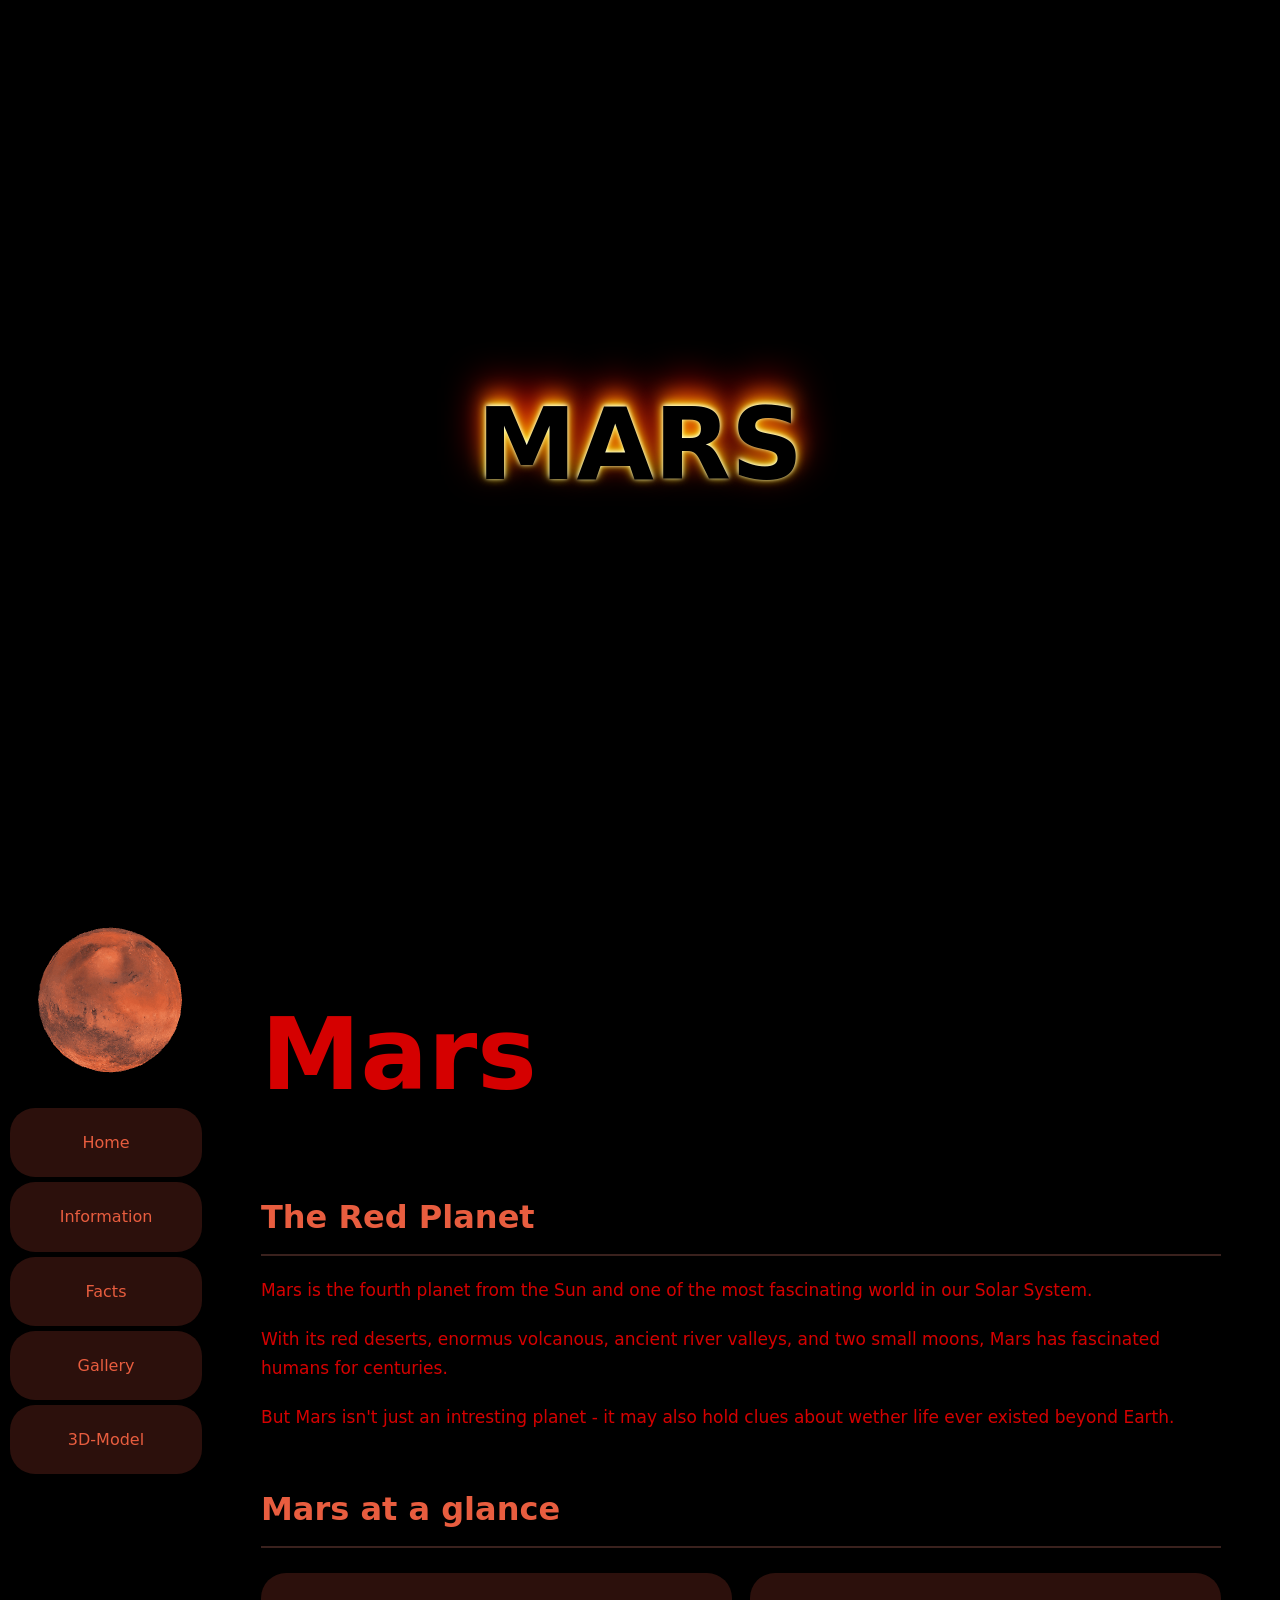
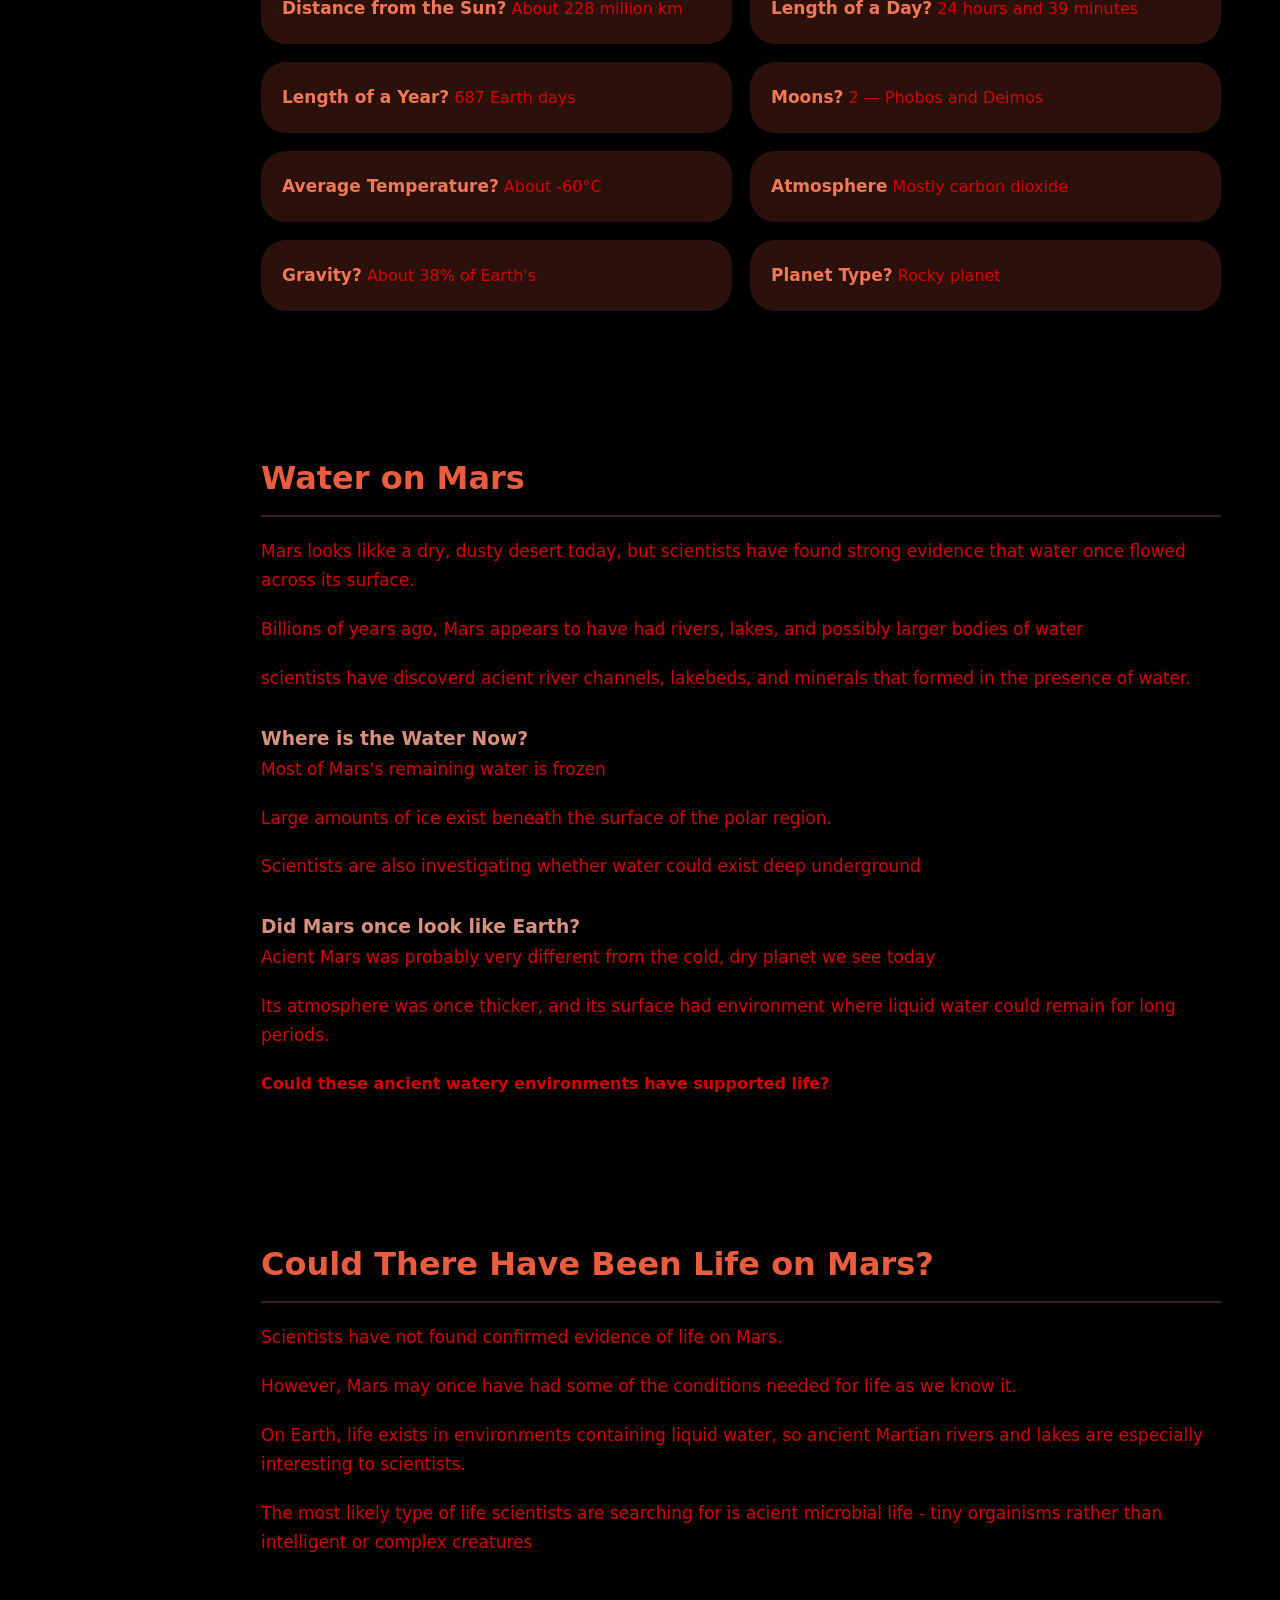
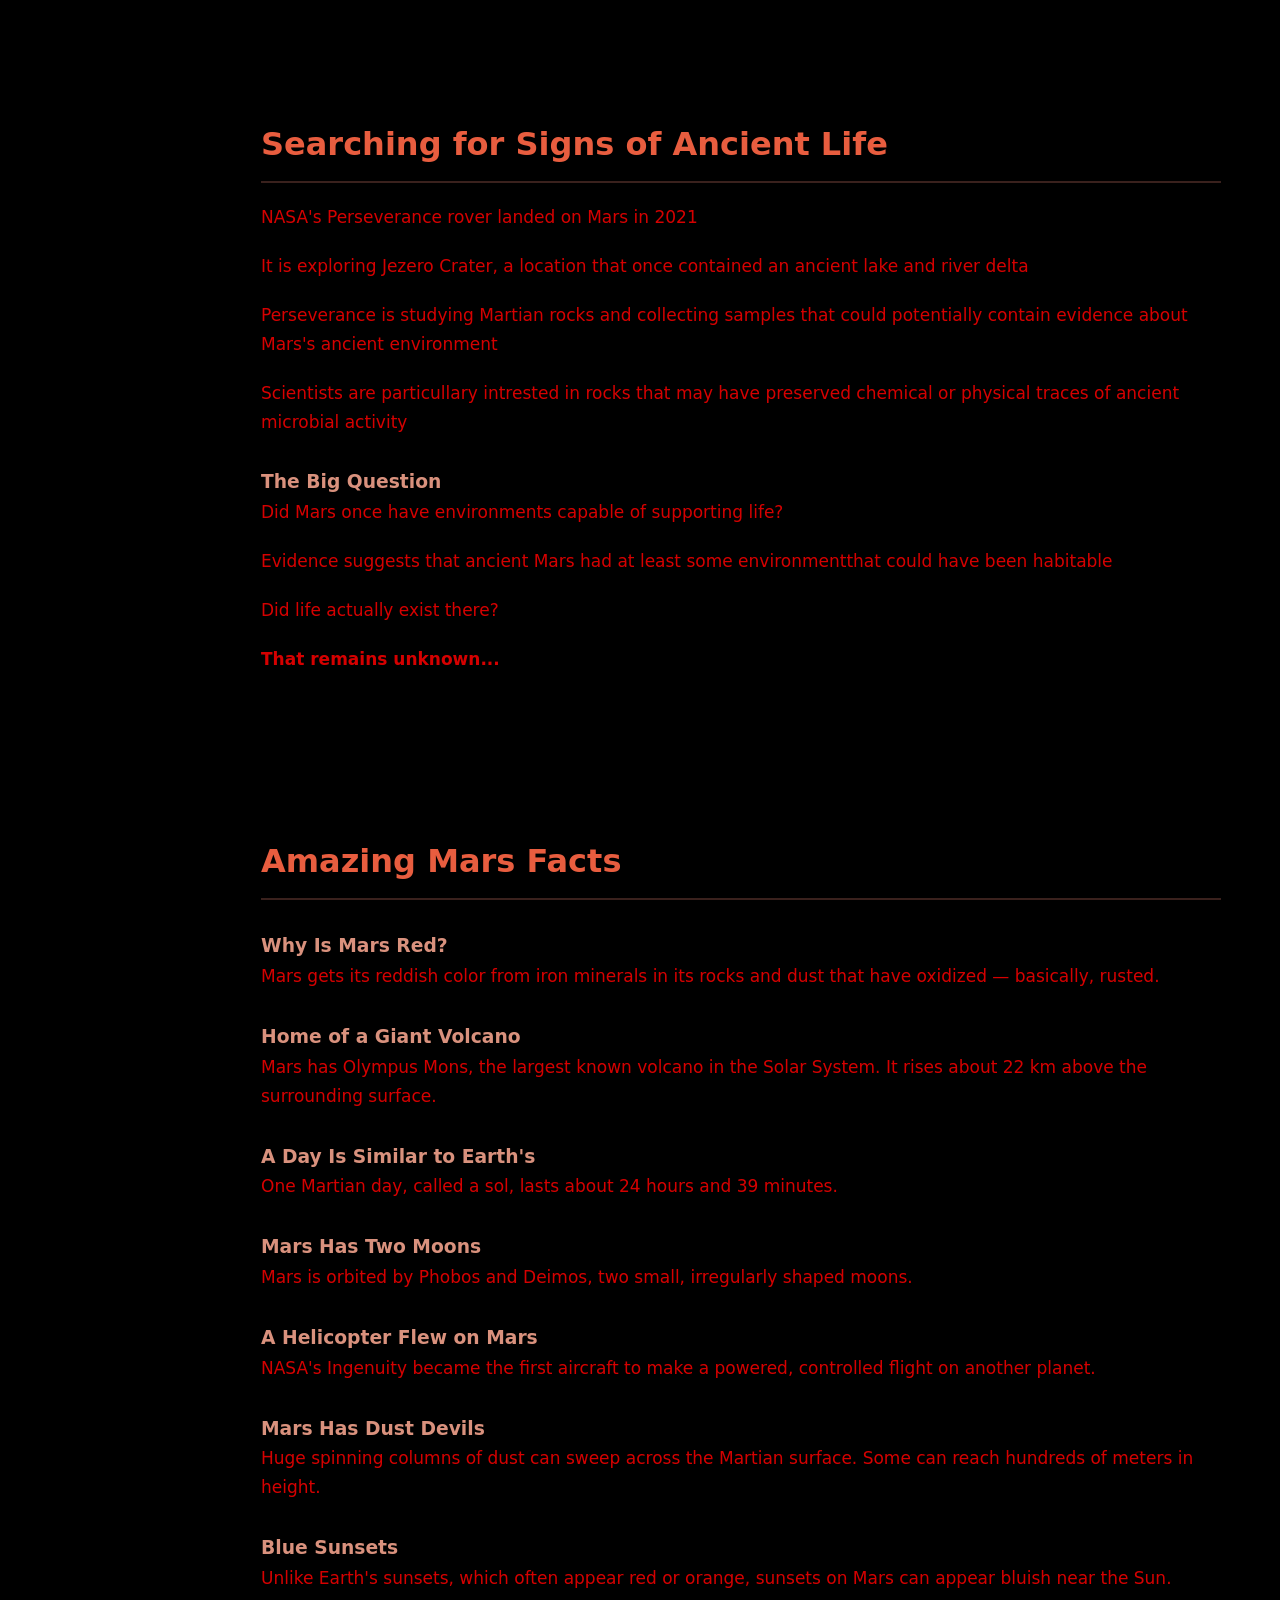
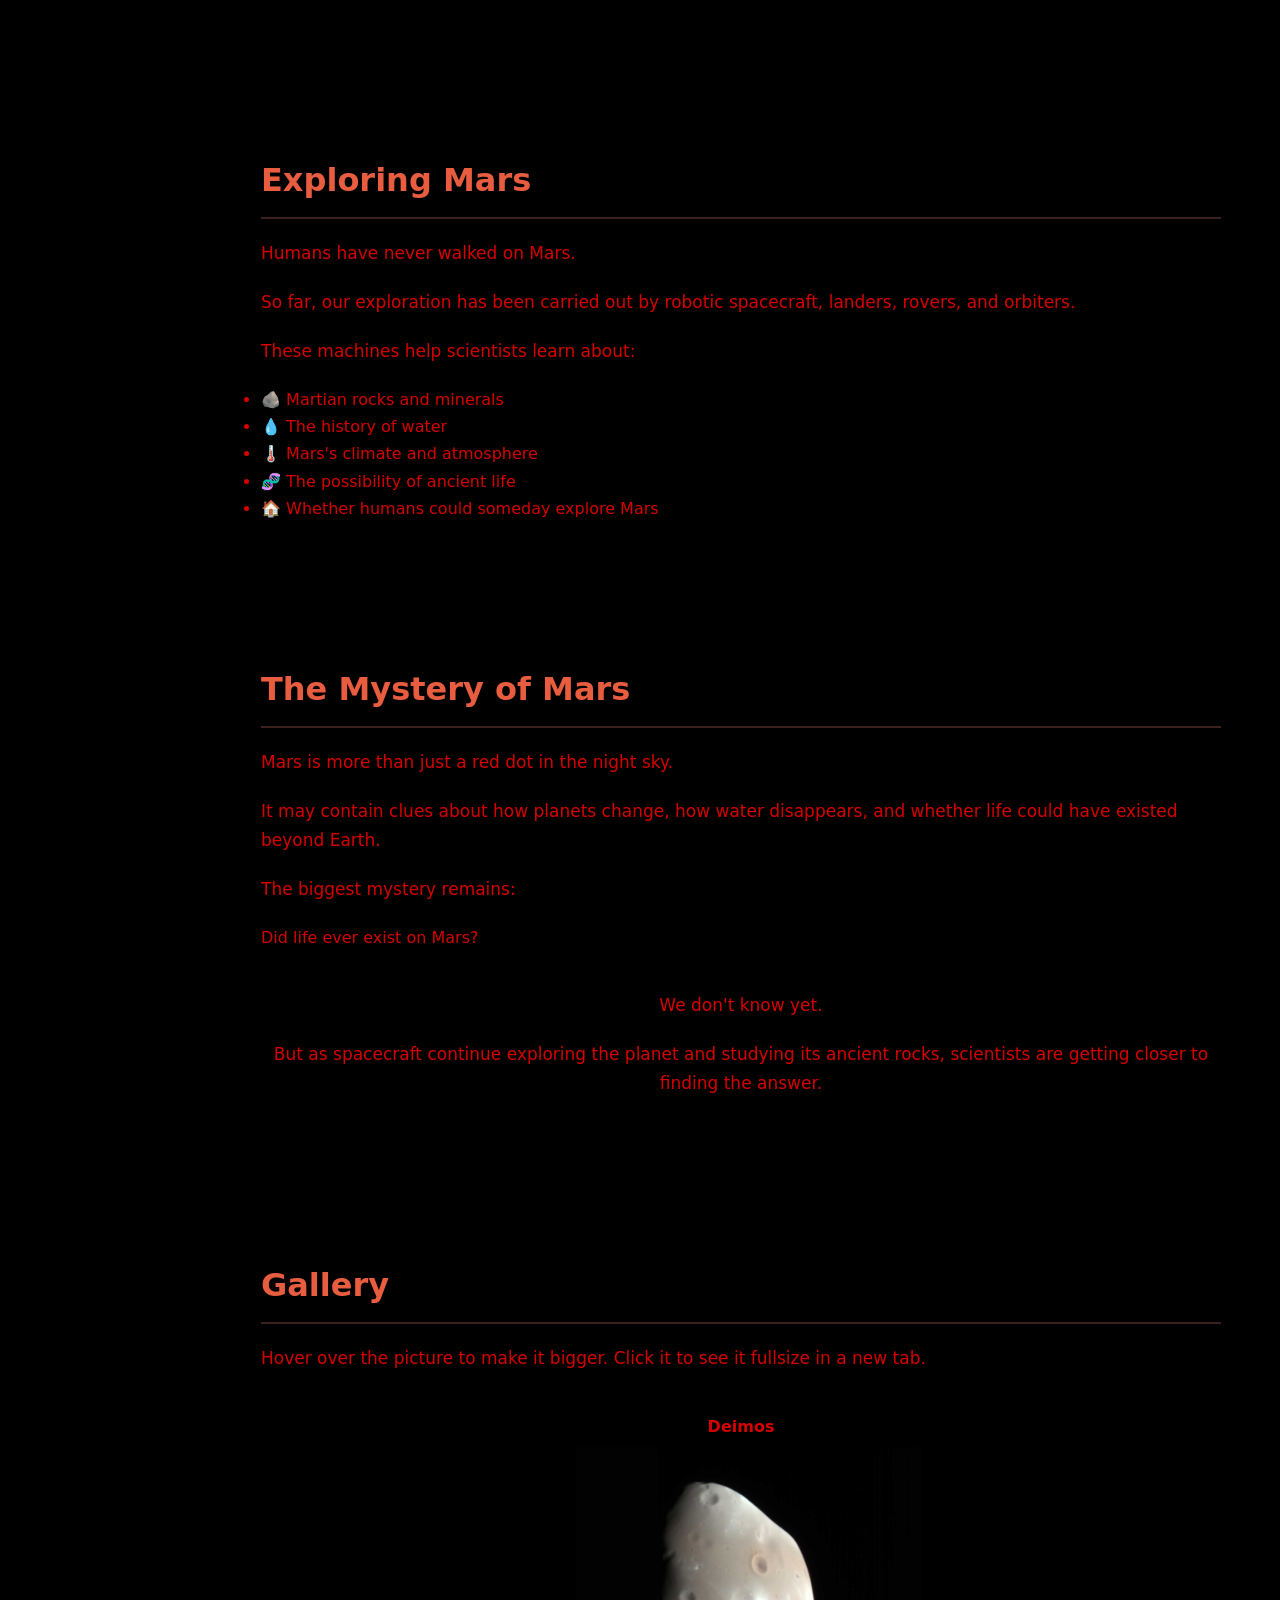
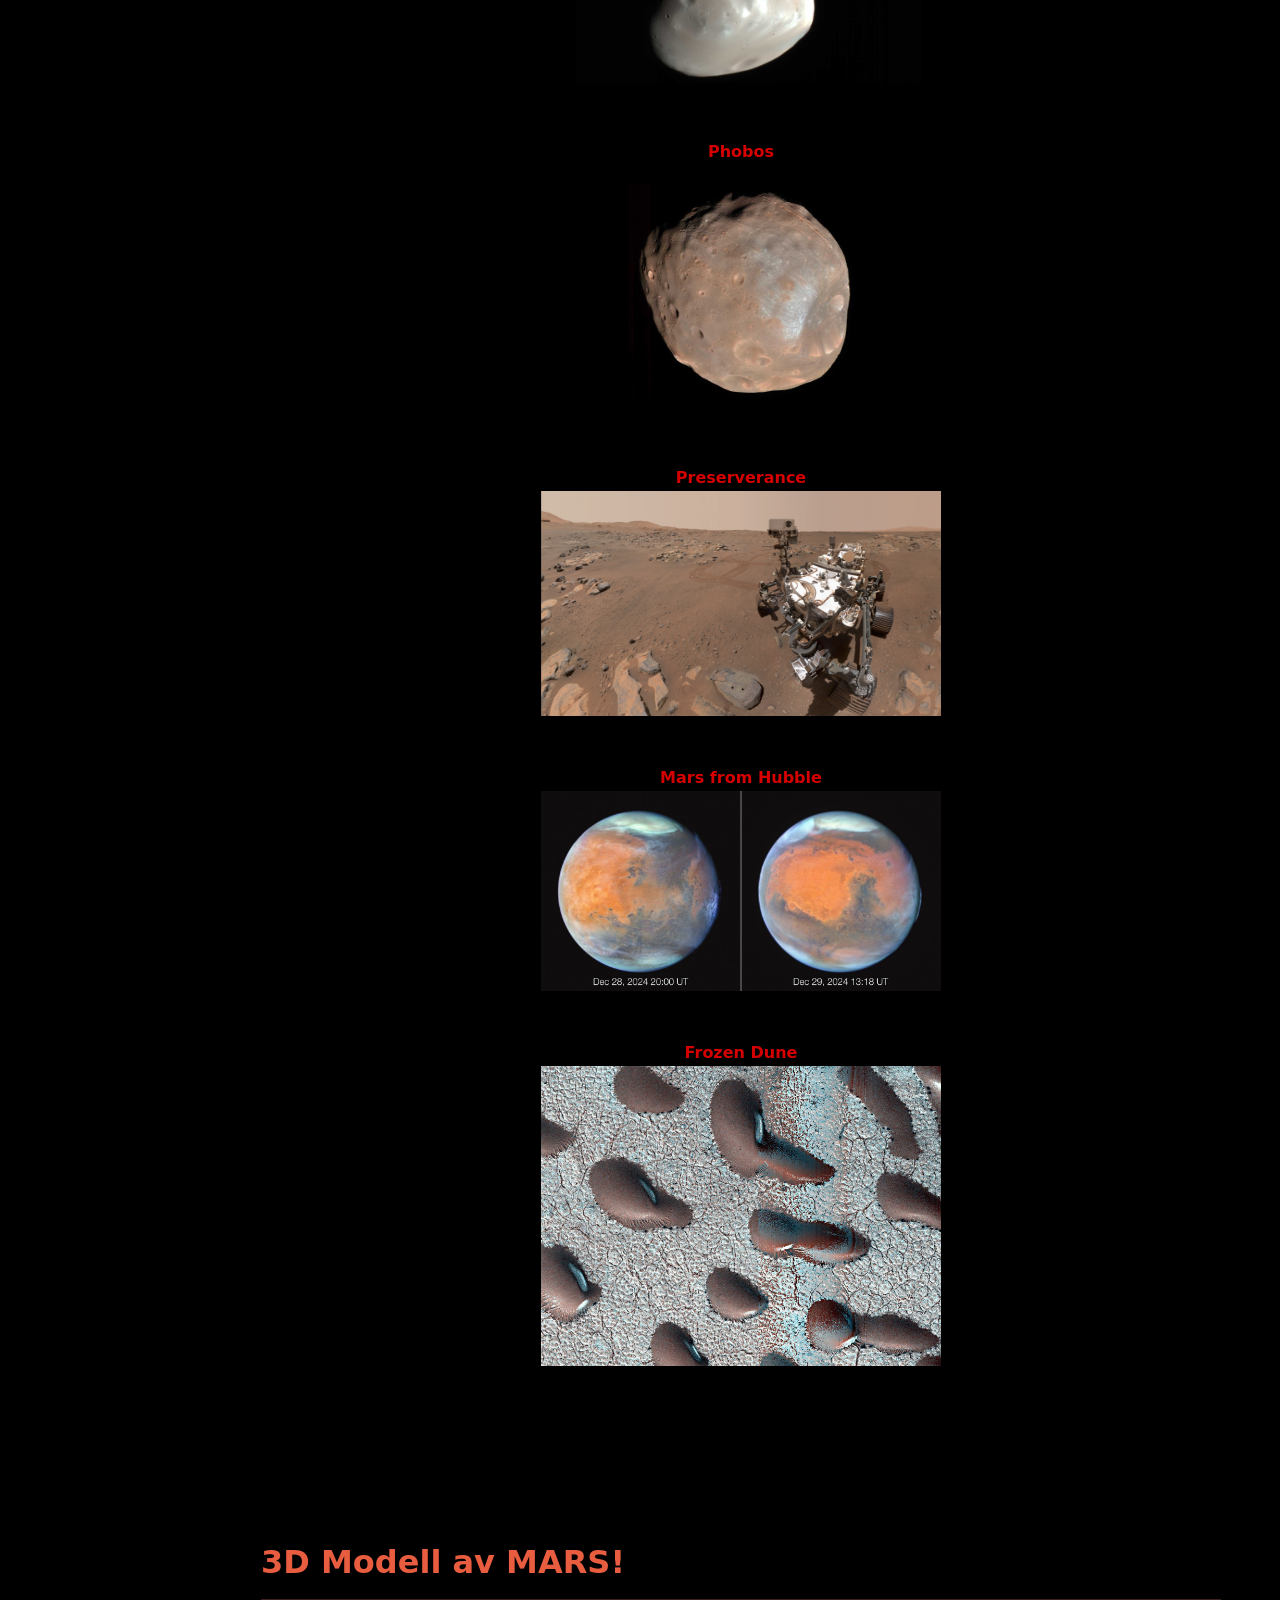
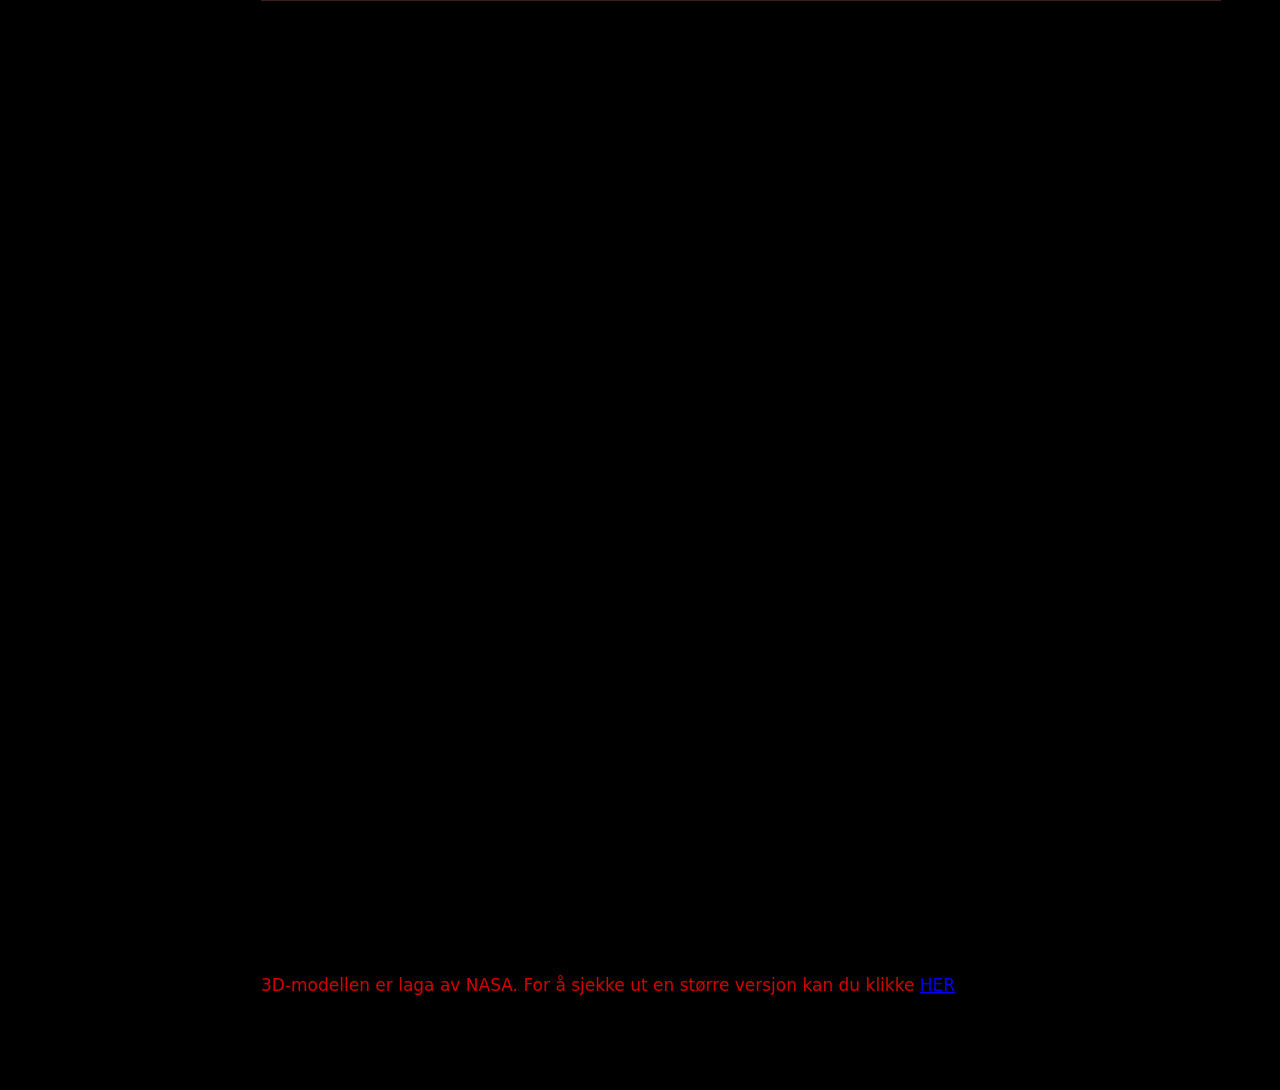
==== commit 7582098c: "endra css og navigasjon" ====
--- a/index.html
+++ b/index.html
@@ -24,11 +24,21 @@
       <div>
         <nav>
           <ul>
-            <li><a href="#">Home</a></li>
-            <li><a href="#informasjon">Information</a></li>
-            <li><a href="#faktaliste">Facts</a></li>
-            <li><a href="#bildegalleri">Gallery</a></li>
-            <li><a href="#3dmodell">3D-Model</a></li>
+            <a href="#">
+              <li>Home</li>
+            </a>
+            <a href="#informasjon">
+              <li>Information</li>
+            </a>
+            <a href="#faktaliste">
+              <li>Facts</li>
+            </a>
+            <a href="#bildegalleri">
+              <li>Gallery</li>
+            </a>
+            <a href="#3dmodell">
+              <li>3D-Model</li>
+            </a>
           </ul>
         </nav>
       </div>
@@ -319,32 +329,40 @@
         </p>
       </section>
       <section id="bildegalleri">
-        <h2>Bildegalleri!</h2>
-
+        <h2>Gallery</h2>
+        <p>Hover over the picture to make it bigger. Click it to see it fullsize in a new tab.</p>
         <div class="gallery">
-          <div class="gallery-item"><a target="_blank" href="img/deimos.jpg"><img src="img/deimos.jpg"
+
+          <div class="gallery-item">
+            <div class="gallery-desc">Deimos</div><a target="_blank" href="img/deimos.jpg"><img src="img/deimos.jpg"
                 alt="A picture of deimos"></a>
-            <div class="gallery-desc">Deimos</div>
-          </div>
-
-          <div class="gallery-item"><a target="_blank" href="img/phobos.jpg"><img src="img/phobos.jpg"
+
+          </div>
+
+          <div class="gallery-item">
+            <div class="gallery-desc">Phobos</div><a target="_blank" href="img/phobos.jpg"><img src="img/phobos.jpg"
                 alt="A picture of phobos"></a>
-            <div class="gallery-desc">Phobos</div>
-          </div>
-
-          <div class="gallery-item"><a target="_blank" href="img/preserverance_selfie.gif"><img
-                src="img/preserverance_selfie.gif" alt="A selfie from the robot preserverance"></a>
+
+          </div>
+
+          <div class="gallery-item">
             <div class="gallery-desc">Preserverance</div>
-          </div>
-
-          <div class="gallery-item"><a target="_blank" href="img/hubble mars.jpg"><img src="img/hubble mars.jpg"
-                alt="A photo taken by the hubble telescope"></a>
-            <div class="gallery-desc">Mars from Hubble</div>
-          </div>
-
-          <div class="gallery-item"><a target="_blank" href="img/frozen_dune.jpg"><img src="img/frozen_dune.jpg"
-                alt="The frozen dunes of the northern hemisphere of mars"></a>
-            <div class="gallery-desc">Frozen Dune</div>
+            <a target="_blank" href="img/preserverance_selfie.gif">
+              <img src="img/preserverance_selfie.gif" alt="A selfie from the robot preserverance">
+            </a>
+
+          </div>
+
+          <div class="gallery-item">
+            <div class="gallery-desc">Mars from Hubble</div><a target="_blank" href="img/hubble mars.jpg"><img
+                src="img/hubble mars.jpg" alt="A photo taken by the hubble telescope"></a>
+
+          </div>
+
+          <div class="gallery-item">
+            <div class="gallery-desc">Frozen Dune</div><a target="_blank" href="img/frozen_dune.jpg"><img
+                src="img/frozen_dune.jpg" alt="The frozen dunes of the northern hemisphere of mars"></a>
+
           </div>
         </div>
 
--- a/style.css
+++ b/style.css
@@ -6,6 +6,18 @@
 body {
   background-color: black;
   color: #d50000;
+  font-family:
+    system-ui,
+    -apple-system,
+    BlinkMacSystemFont,
+    "Segoe UI",
+    Roboto,
+    Oxygen,
+    Ubuntu,
+    Cantarell,
+    "Open Sans",
+    "Helvetica Neue",
+    sans-serif;
 }
 html {
   scroll-behavior: smooth;
@@ -47,7 +59,32 @@
   width: 15%;
   height: 400px;
   top: 0;
-  border: #ff0 5px solid;
+  margin-left: 10px;
+}
+nav li {
+  list-style: none;
+  background-color: #2c100c;
+  border-radius: 25px;
+  padding: 20px;
+
+  border: 1px solid transparent;
+
+  border: 1px solid transparent;
+
+  transition: 0.3s ease;
+  text-align: center;
+  margin-bottom: 5px;
+}
+nav li:hover {
+  transform: translateY(-5px);
+
+  border-color: #e85d3f;
+
+  background-color: #2c100c;
+}
+nav a {
+  color: #e85d3f;
+  text-decoration: none;
 }
 .maincontainer {
   display: flex;
@@ -76,11 +113,11 @@
 }
 
 .fact {
-    background-color: #2C100C;
-    border-radius: 25px;
-    padding: 20px;
-
-    border: 1px solid transparent;
+  background-color: #2c100c;
+  border-radius: 25px;
+  padding: 20px;
+
+  border: 1px solid transparent;
 
   border: 1px solid transparent;
 
@@ -97,7 +134,7 @@
 
   border-color: #e85d3f;
 
-    background-color: #2C100C;
+  background-color: #2c100c;
 }
 
 section {
@@ -139,6 +176,7 @@
 }
 .gallery-item {
   width: 400px;
+  margin: 20px;
   transition:
     width 1s,
     height 1s;
@@ -152,6 +190,8 @@
 }
 .gallery-desc {
   text-align: center;
+  font-size: 16px;
+  font-weight: bold;
 }
 iframe {
   width: 100%;
